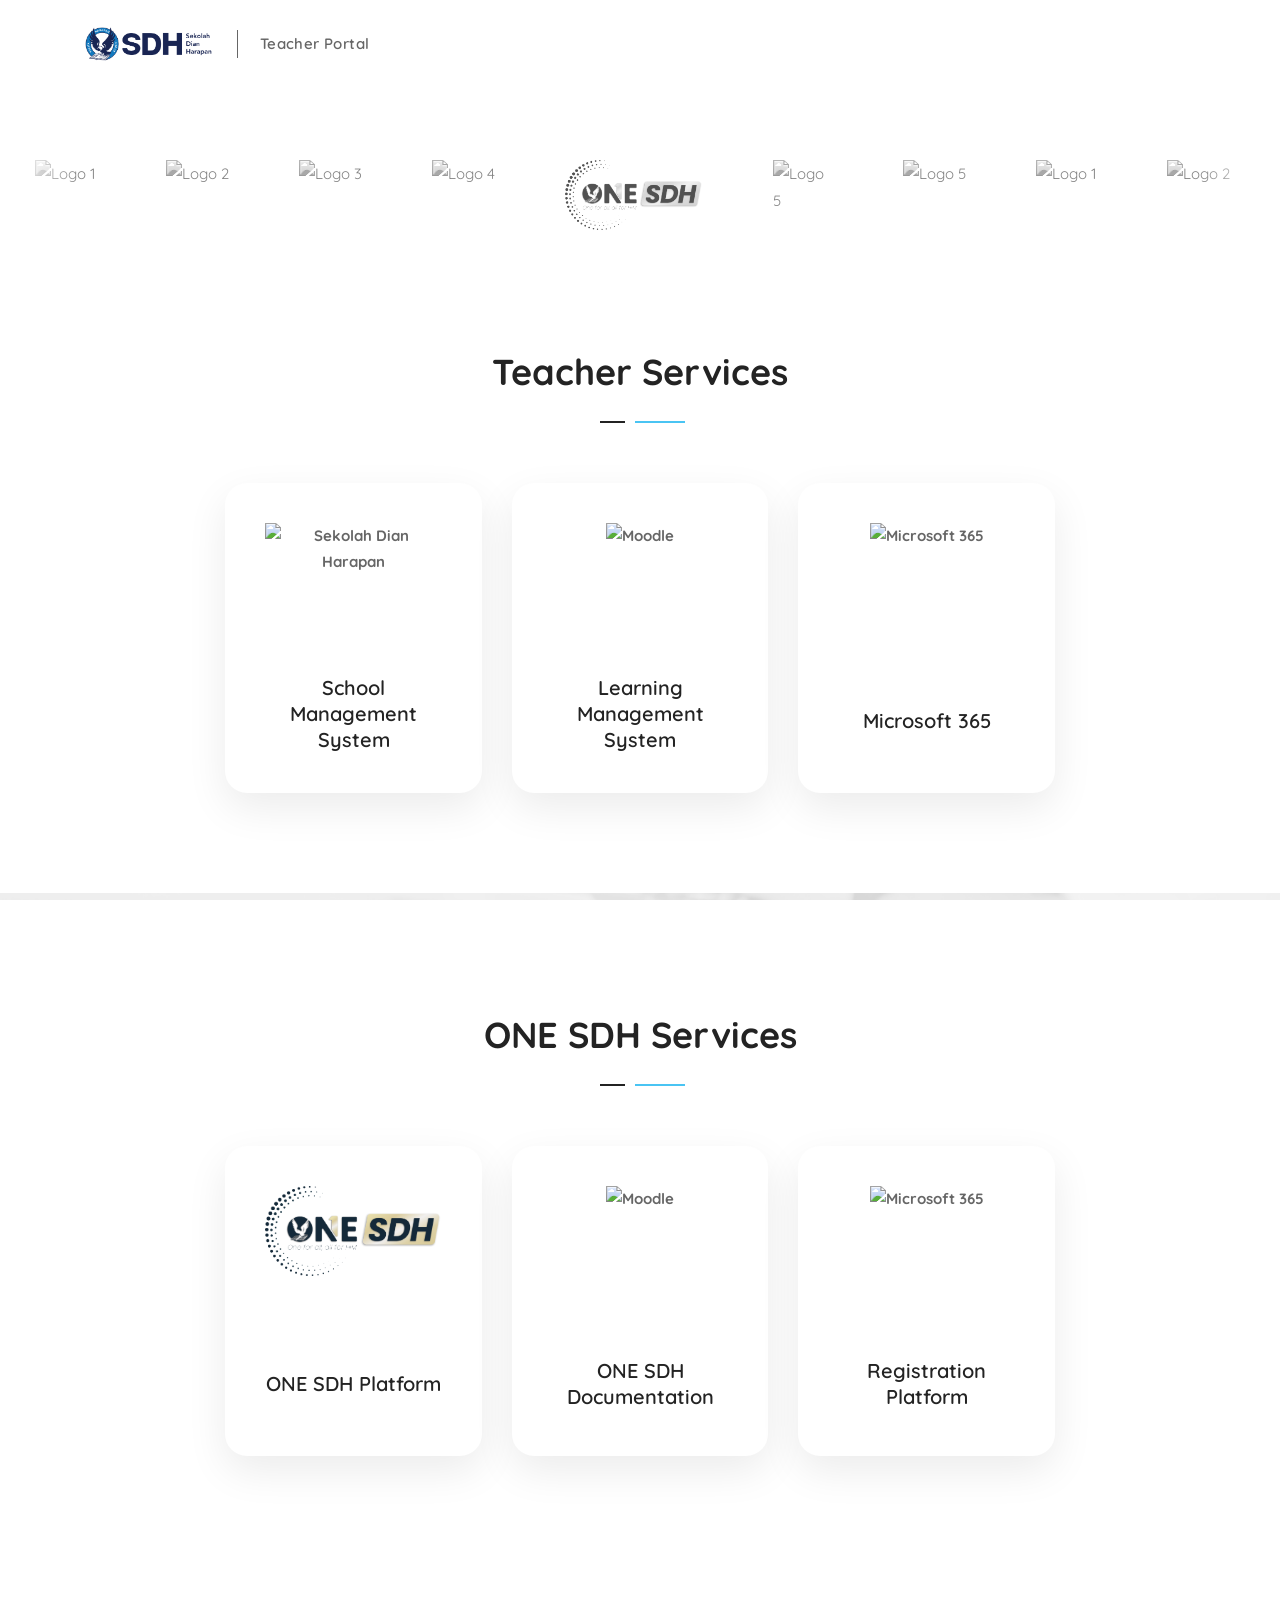
==== index.html @ 49802804 "ass" ====
<!DOCTYPE html>
<html lang="en">

<head>
    <!-- ========== Meta Tags ========== -->
    <meta charset="utf-8">
    <meta http-equiv="X-UA-Compatible" content="IE=edge">
    <meta name="viewport" content="width=device-width, initial-scale=1">
    <meta name="description" content="School Theme and Logo Competition Portal">

    <!-- ========== Page Title ========== -->
    <title>SDH Teacher Portal</title>

    <!-- ========== Favicon Icon ========== -->
    <link rel="shortcut icon" href="https://res.cloudinary.com/dmtqoxsct/image/upload/v1769477807/Desain_tanpa_judul_15_k3yz1j.png" type="image/x-icon">

    <!-- Open Graph -->
    <meta property="og:title" content="School Theme Journey 2026/2027">
    <meta property="og:description" content="School Theme Competition Portal">
    <meta property="og:image" content="assets/SDHAssets/logoSDHcolor.png">
    <meta property="og:url" content="https://edutechheadoffice.github.io/schooltheme_portal/">
    <meta property="og:type" content="website">

    <!-- ========== Start Stylesheet ========== -->
    <link href="assets/css/bootstrap.min.css" rel="stylesheet" />
    <link href="assets/css/font-awesome.min.css" rel="stylesheet" />
    <link href="assets/css/elegant-icons.css" rel="stylesheet" />
    <link href="assets/css/flaticon-set.css" rel="stylesheet" />
    <link href="assets/css/magnific-popup.css" rel="stylesheet" />
    <link href="assets/css/owl.carousel.min.css" rel="stylesheet" />
    <link href="assets/css/owl.theme.default.min.css" rel="stylesheet" />
    <link href="assets/css/animate.css" rel="stylesheet" />
    <link href="assets/css/helper.css" rel="stylesheet" />
    <link href="assets/css/validnavs.css" rel="stylesheet" />
    <link href="style.css" rel="stylesheet">
    <link href="assets/css/responsive.css" rel="stylesheet" />
    <!-- ========== End Stylesheet ========== -->

    <!--[if lte IE 9]>
        <p class="browserupgrade">You are using an <strong>outdated</strong> browser. Please <a href="https://browsehappy.com/">upgrade your browser</a> to improve your experience and security.</p>
    <![endif]-->


</head>

<body>

    <!-- Start Preloader 
    ============================================= -->
    <div id="preloader">
        <div id="softing-preloader" class="softing-preloader">
            <div class="animation-preloader">
                <div class="spinner"></div>
            </div>
            <div class="loader">
                <div class="row">
                    <div class="col-3 loader-section section-left">
                        <div class="bg"></div>
                    </div>
                    <div class="col-3 loader-section section-left">
                        <div class="bg"></div>
                    </div>
                    <div class="col-3 loader-section section-right">
                        <div class="bg"></div>
                    </div>
                    <div class="col-3 loader-section section-right">
                        <div class="bg"></div>
                    </div>
                </div>
            </div>
        </div>
    </div>
    <!-- End Preloader -->
  <!-- Header 
    ============================================= -->
    <header id="home">
        <!-- Start Navigation -->
        <nav class="navbar mobile-sidenav navbar-sticky navbar-default validnavs navbar-fixed dark no-background">

            <div class="container d-flex justify-content-between align-items-center">            
                

                <!-- Start Header Navigation -->
              <div class="navbar-header">
    <button type="button" class="navbar-toggle" data-toggle="collapse" data-target="#navbar-menu">
        <i class="fa fa-bars"></i>
    </button>

    <a class="navbar-brand brand-wrap" href="index.html">
        <img src="assets/SDHAssets/logoSDHcolor.png"
             class="logo brand-logo" alt="Logo">

        <span class="brand-divider"></span>

        <span class="brand-text">Teacher Portal</span>
    </a>
</div>
                <!-- End Header Navigation -->

                <!-- Collect the nav links, forms, and other content for toggling -->
                <div class="collapse navbar-collapse" id="navbar-menu">

    <button type="button" class="navbar-toggle" data-toggle="collapse" data-target="#navbar-menu">
        <i class="fa fa-times"></i>
    </button>

    <ul class="nav navbar-nav navbar-center" data-in="fadeInDown" data-out="fadeOutUp">
        <li><a class="smooth-menu" href="/index.html"></a></li>
    </ul>

</div><!-- /.navbar-collapse -->

       


                </div>
                <!-- Main Nav -->
            </div>  

            <!-- Overlay screen for menu -->
            <div class="overlay-screen"></div>
            <!-- End Overlay screen for menu -->

        </nav>
        <!-- End Navigation -->
    </header>
    <!-- End Header -->

  
 <!--Marquee-->
      <div class="team-area bg-white default-padding">
  <div class="marquee-wrapper overflow-hidden">
    <div class="marquee d-flex align-items-center">
      <!-- logo -->
 <img src="https://encrypted-tbn0.gstatic.com/images?q=tbn:ANd9GcS8n7LiSt0NYtXF1dSCDDMi3FfSXqhQ88G-zA&s" alt="Logo 1">
      <img src="https://content.hostgator.com/img/Microsoft365_logo.png" alt="Logo 2">
      <img src="https://upload.wikimedia.org/wikipedia/commons/thumb/c/c6/Moodle-logo.svg/1280px-Moodle-logo.svg.png" alt="Logo 3">
      <img src="https://www.winspiresolutions.ae/wp-content/uploads/2025/01/PP-logo.png" alt="Logo 4">
    <img src="assets/Logo ONE SDH (1).png" alt="Logo 5">
    <img style="width: 3%;" src="https://trainme.erau.edu/h5p/images/h5porglogo.png" alt="Logo 5">
    <img src="https://logos-world.net/wp-content/uploads/2021/04/Microsoft-Teams-Emblem.png" alt="Logo 5">

    
    

      <!-- looping -->
 <img src="https://encrypted-tbn0.gstatic.com/images?q=tbn:ANd9GcS8n7LiSt0NYtXF1dSCDDMi3FfSXqhQ88G-zA&s" alt="Logo 1">
      <img src="https://content.hostgator.com/img/Microsoft365_logo.png" alt="Logo 2">
      <img src="https://upload.wikimedia.org/wikipedia/commons/thumb/c/c6/Moodle-logo.svg/1280px-Moodle-logo.svg.png" alt="Logo 3">
      <img src="https://www.winspiresolutions.ae/wp-content/uploads/2025/01/PP-logo.png" alt="Logo 4">
    <img src="assets/Logo ONE SDH (1).png" alt="Logo 5">
    <img style="width: 3%;" src="https://trainme.erau.edu/h5p/images/h5porglogo.png" alt="Logo 5">
    <img src="https://logos-world.net/wp-content/uploads/2021/04/Microsoft-Teams-Emblem.png" alt="Logo 5">
</div>
</div>
 
  <!-- Start About 
    ============================================= -->
    <div id="overview" class="overview-area default-padding">
    <div class="container">

        <!-- HEADING -->
        <div class="row">
            <div class="col-lg-8 offset-lg-2">
                <div class="about-content text-center mb-50">
                      <div class="site-heading text-center">
                    <h2>Teacher Services </h2>
                </div>
            </div>
        </div>
</div>

        <!-- SCHOOL OPTIONS -->
         <div id="theme"></div>
     <div class="row justify-content-center text-center school-selector">

    <div class="col-lg-3 col-md-6 col-12">
        <a href="https://ed.sdh.or.id/#/" class="school-card">
            <img src="https://media.licdn.com/dms/image/v2/C4D0BAQEI782CY3bqUQ/company-logo_200_200/company-logo_200_200/0/1644859337162/edconnect_solusi_integrasi_logo?e=2147483647&v=beta&t=a8IwPfK3dgU9S-AyhGebk73yriD2sw9-XB5Sk9v6Ynw"
                 alt="Sekolah Dian Harapan">
            <h4>School Management System</h4>
           
        </a>
    </div>

    <div class="col-lg-3 col-md-6 col-12">
        <a href="https://learn.sdh.or.id/" class="school-card">
            <img src="https://upload.wikimedia.org/wikipedia/commons/thumb/c/c6/Moodle-logo.svg/1920px-Moodle-logo.svg.png"
                 alt="Moodle">
            <h4>Learning Management System</h4>
        </a>
    </div>

  
    <div class="col-lg-3 col-md-6 col-12">
        <a href="https://m365.cloud.microsoft/apps/?fromcode=cmmiadtp424&refOrigin=Google&origindomain=Office&auth=2&client-request-id=d1bad399-7e4b-412d-8708-8d30ff835a35" class="school-card">
            <img src="https://upload.wikimedia.org/wikipedia/commons/thumb/1/17/Microsoft-Office-365-Emblem.png/1920px-Microsoft-Office-365-Emblem.png"
                 alt="Microsoft 365">
            <h4>Microsoft 365</h4>
        </a>
    </div>
</div>
</div>
</div>
  <!-- Start About 
    ============================================= -->
    <div id="overview" class="overview-area bg-gray default-padding bg-fixed default-padding text-center" style="background-image: url(assets/Desain\ tanpa\ judul.png);">
    <div class="container">

        <!-- HEADING -->
        <div class="row">
            <div class="col-lg-8 offset-lg-2">
                <div class="about-content text-center mb-50">
                      <div class="site-heading text-center">
                    <h2>ONE SDH Services</h2>
                </div>
            </div>
        </div>
</div>

        <!-- SCHOOL OPTIONS -->
         <div id="theme"></div>
     <div class="row justify-content-center text-center school-selector">

    <div class="col-lg-3 col-md-6 col-12">
        <a href="https://one.sdh.or.id/en/login" class="school-card">
            <img src="assets/Logo ONE SDH (1).png"
                 alt="Sekolah Dian Harapan">
            <h4>ONE SDH Platform</h4>
        </a>
    </div>

    <div class="col-lg-3 col-md-6 col-12">
        <a href="https://ypph.sharepoint.com/sites/AAs/SitePages/EventPlanHome.aspx" class="school-card">
            <img src="https://upload.wikimedia.org/wikipedia/commons/thumb/2/28/Microsoft_Office_SharePoint_%282025%E2%80%93present%29.svg/330px-Microsoft_Office_SharePoint_%282025%E2%80%93present%29.svg.png"
                 alt="Moodle">
            <h4>ONE SDH Documentation</h4>
        </a>
    </div>

  
    <div class="col-lg-3 col-md-6 col-12">
        <a href="https://apps.powerapps.com/play/e/default-c1ec01f2-3525-4499-b71b-3f746dd99f8d/a/0a6357d0-c0f6-44b9-af23-9936c1e09a2c?source=teamsopenwebsite&screenColor=RGBA(0%2C176%2C240%2C1)&hint=1792f413-645b-4305-8de4-5bde5cb0f977&tenantId=c1ec01f2-3525-4499-b71b-3f746dd99f8d    " class="school-card">
            <img src="https://powerwiki.net/images/f/f7/Powerapps.svg"
                 alt="Microsoft 365">
            <h4>Registration Platform</h4>
        </a>
    </div>
</div>
</div>
</div>



    <!-- jQuery Frameworks
    ============================================= -->
    <script src="assets/js/jquery-3.6.0.min.js"></script>
    <script src="assets/js/bootstrap.bundle.min.js"></script>
    <script src="assets/js/jquery.appear.js"></script>
    <script src="assets/js/jquery.easing.min.js"></script>
    <script src="assets/js/jquery.magnific-popup.min.js"></script>
    <script src="assets/js/owl.carousel.min.js"></script>
    <script src="assets/js/count-to.js"></script>
    <script src="assets/js/wow.min.js"></script>
    <script src="assets/js/validnavs.js"></script>
    <script src="assets/js/main.js"></script>

</body>
</html>
---- assets/css/elegant-icons.css ----
@font-face {
	font-family: 'ElegantIcons';
	src:url('../fonts/ElegantIcons.eot');
	src:url('../fonts/ElegantIcons.eot?#iefix') format('embedded-opentype'),
		url('../fonts/ElegantIcons.woff') format('woff'),
		url('../fonts/ElegantIcons.ttf') format('truetype'),
		url('../fonts/ElegantIcons.svg#ElegantIcons') format('svg');
	font-weight: normal;
	font-style: normal;
}

@media screen and (-webkit-min-device-pixel-ratio:0) {
  @font-face {
    font-family: "ElegantIcons";
    src: url("./ElegantIcons.svg#ElegantIcons") format("svg");
  }
}

/* Use the following CSS code if you want to use data attributes for inserting your icons */
[data-icon]:before {
	font-family: 'ElegantIcons';
	content: attr(data-icon);
	speak: none;
	font-weight: normal;
	font-variant: normal;
	text-transform: none;
	line-height: 1;
	-webkit-font-smoothing: antialiased;
	-moz-osx-font-smoothing: grayscale;
}

/* Use the following CSS code if you want to have a class per icon */
/*
Instead of a list of all class selectors,
you can use the generic selector below, but it's slower:
[class*="your-class-prefix"] {
*/

.arrow_up, .arrow_down, .arrow_left, .arrow_right, .arrow_left-up, .arrow_right-up, .arrow_right-down, .arrow_left-down, .arrow-up-down, .arrow_up-down_alt, .arrow_left-right_alt, .arrow_left-right, .arrow_expand_alt2, .arrow_expand_alt, .arrow_condense, .arrow_expand, .arrow_move, .arrow_carrot-up, .arrow_carrot-down, .arrow_carrot-left, .arrow_carrot-right, .arrow_carrot-2up, .arrow_carrot-2down, .arrow_carrot-2left, .arrow_carrot-2right, .arrow_carrot-up_alt2, .arrow_carrot-down_alt2, .arrow_carrot-left_alt2, .arrow_carrot-right_alt2, .arrow_carrot-2up_alt2, .arrow_carrot-2down_alt2, .arrow_carrot-2left_alt2, .arrow_carrot-2right_alt2, .arrow_triangle-up, .arrow_triangle-down, .arrow_triangle-left, .arrow_triangle-right, .arrow_triangle-up_alt2, .arrow_triangle-down_alt2, .arrow_triangle-left_alt2, .arrow_triangle-right_alt2, .arrow_back, .icon_minus-06, .icon_plus, .icon_close, .icon_check, .icon_minus_alt2, .icon_plus_alt2, .icon_close_alt2, .icon_check_alt2, .icon_zoom-out_alt, .icon_zoom-in_alt, .icon_search, .icon_box-empty, .icon_box-selected, .icon_minus-box, .icon_plus-box, .icon_box-checked, .icon_circle-empty, .icon_circle-slelected, .icon_stop_alt2, .icon_stop, .icon_pause_alt2, .icon_pause, .icon_menu, .icon_menu-square_alt2, .icon_menu-circle_alt2, .icon_ul, .icon_ol, .icon_adjust-horiz, .icon_adjust-vert, .icon_document_alt, .icon_documents_alt, .icon_pencil, .icon_pencil-edit_alt, .icon_pencil-edit, .icon_folder-alt, .icon_folder-open_alt, .icon_folder-add_alt, .icon_info_alt, .icon_error-oct_alt, .icon_error-circle_alt, .icon_error-triangle_alt, .icon_question_alt2, .icon_question, .icon_comment_alt, .icon_chat_alt, .icon_vol-mute_alt, .icon_volume-low_alt, .icon_volume-high_alt, .icon_quotations, .icon_quotations_alt2, .icon_clock_alt, .icon_lock_alt, .icon_lock-open_alt, .icon_key_alt, .icon_cloud_alt, .icon_cloud-upload_alt, .icon_cloud-download_alt, .icon_image, .icon_images, .icon_lightbulb_alt, .icon_gift_alt, .icon_house_alt, .icon_genius, .icon_mobile, .icon_tablet, .icon_laptop, .icon_desktop, .icon_camera_alt, .icon_mail_alt, .icon_cone_alt, .icon_ribbon_alt, .icon_bag_alt, .icon_creditcard, .icon_cart_alt, .icon_paperclip, .icon_tag_alt, .icon_tags_alt, .icon_trash_alt, .icon_cursor_alt, .icon_mic_alt, .icon_compass_alt, .icon_pin_alt, .icon_pushpin_alt, .icon_map_alt, .icon_drawer_alt, .icon_toolbox_alt, .icon_book_alt, .icon_calendar, .icon_film, .icon_table, .icon_contacts_alt, .icon_headphones, .icon_lifesaver, .icon_piechart, .icon_refresh, .icon_link_alt, .icon_link, .icon_loading, .icon_blocked, .icon_archive_alt, .icon_heart_alt, .icon_star_alt, .icon_star-half_alt, .icon_star, .icon_star-half, .icon_tools, .icon_tool, .icon_cog, .icon_cogs, .arrow_up_alt, .arrow_down_alt, .arrow_left_alt, .arrow_right_alt, .arrow_left-up_alt, .arrow_right-up_alt, .arrow_right-down_alt, .arrow_left-down_alt, .arrow_condense_alt, .arrow_expand_alt3, .arrow_carrot_up_alt, .arrow_carrot-down_alt, .arrow_carrot-left_alt, .arrow_carrot-right_alt, .arrow_carrot-2up_alt, .arrow_carrot-2dwnn_alt, .arrow_carrot-2left_alt, .arrow_carrot-2right_alt, .arrow_triangle-up_alt, .arrow_triangle-down_alt, .arrow_triangle-left_alt, .arrow_triangle-right_alt, .icon_minus_alt, .icon_plus_alt, .icon_close_alt, .icon_check_alt, .icon_zoom-out, .icon_zoom-in, .icon_stop_alt, .icon_menu-square_alt, .icon_menu-circle_alt, .icon_document, .icon_documents, .icon_pencil_alt, .icon_folder, .icon_folder-open, .icon_folder-add, .icon_folder_upload, .icon_folder_download, .icon_info, .icon_error-circle, .icon_error-oct, .icon_error-triangle, .icon_question_alt, .icon_comment, .icon_chat, .icon_vol-mute, .icon_volume-low, .icon_volume-high, .icon_quotations_alt, .icon_clock, .icon_lock, .icon_lock-open, .icon_key, .icon_cloud, .icon_cloud-upload, .icon_cloud-download, .icon_lightbulb, .icon_gift, .icon_house, .icon_camera, .icon_mail, .icon_cone, .icon_ribbon, .icon_bag, .icon_cart, .icon_tag, .icon_tags, .icon_trash, .icon_cursor, .icon_mic, .icon_compass, .icon_pin, .icon_pushpin, .icon_map, .icon_drawer, .icon_toolbox, .icon_book, .icon_contacts, .icon_archive, .icon_heart, .icon_profile, .icon_group, .icon_grid-2x2, .icon_grid-3x3, .icon_music, .icon_pause_alt, .icon_phone, .icon_upload, .icon_download, .social_facebook, .social_twitter, .social_pinterest, .social_googleplus, .social_tumblr, .social_tumbleupon, .social_wordpress, .social_instagram, .social_dribbble, .social_vimeo, .social_linkedin, .social_rss, .social_deviantart, .social_share, .social_myspace, .social_skype, .social_youtube, .social_picassa, .social_googledrive, .social_flickr, .social_blogger, .social_spotify, .social_delicious, .social_facebook_circle, .social_twitter_circle, .social_pinterest_circle, .social_googleplus_circle, .social_tumblr_circle, .social_stumbleupon_circle, .social_wordpress_circle, .social_instagram_circle, .social_dribbble_circle, .social_vimeo_circle, .social_linkedin_circle, .social_rss_circle, .social_deviantart_circle, .social_share_circle, .social_myspace_circle, .social_skype_circle, .social_youtube_circle, .social_picassa_circle, .social_googledrive_alt2, .social_flickr_circle, .social_blogger_circle, .social_spotify_circle, .social_delicious_circle, .social_facebook_square, .social_twitter_square, .social_pinterest_square, .social_googleplus_square, .social_tumblr_square, .social_stumbleupon_square, .social_wordpress_square, .social_instagram_square, .social_dribbble_square, .social_vimeo_square, .social_linkedin_square, .social_rss_square, .social_deviantart_square, .social_share_square, .social_myspace_square, .social_skype_square, .social_youtube_square, .social_picassa_square, .social_googledrive_square, .social_flickr_square, .social_blogger_square, .social_spotify_square, .social_delicious_square, .icon_printer, .icon_calulator, .icon_building, .icon_floppy, .icon_drive, .icon_search-2, .icon_id, .icon_id-2, .icon_puzzle, .icon_like, .icon_dislike, .icon_mug, .icon_currency, .icon_wallet, .icon_pens, .icon_easel, .icon_flowchart, .icon_datareport, .icon_briefcase, .icon_shield, .icon_percent, .icon_globe, .icon_globe-2, .icon_target, .icon_hourglass, .icon_balance, .icon_rook, .icon_printer-alt, .icon_calculator_alt, .icon_building_alt, .icon_floppy_alt, .icon_drive_alt, .icon_search_alt, .icon_id_alt, .icon_id-2_alt, .icon_puzzle_alt, .icon_like_alt, .icon_dislike_alt, .icon_mug_alt, .icon_currency_alt, .icon_wallet_alt, .icon_pens_alt, .icon_easel_alt, .icon_flowchart_alt, .icon_datareport_alt, .icon_briefcase_alt, .icon_shield_alt, .icon_percent_alt, .icon_globe_alt, .icon_clipboard {
	font-family: 'ElegantIcons';
	speak: none;
	font-style: normal;
	font-weight: normal;
	font-variant: normal;
	text-transform: none;
	line-height: 1;
	-webkit-font-smoothing: antialiased;
}
.arrow_up:before {
	content: "\21";
}
.arrow_down:before {
	content: "\22";
}
.arrow_left:before {
	content: "\23";
}
.arrow_right:before {
	content: "\24";
}
.arrow_left-up:before {
	content: "\25";
}
.arrow_right-up:before {
	content: "\26";
}
.arrow_right-down:before {
	content: "\27";
}
.arrow_left-down:before {
	content: "\28";
}
.arrow-up-down:before {
	content: "\29";
}
.arrow_up-down_alt:before {
	content: "\2a";
}
.arrow_left-right_alt:before {
	content: "\2b";
}
.arrow_left-right:before {
	content: "\2c";
}
.arrow_expand_alt2:before {
	content: "\2d";
}
.arrow_expand_alt:before {
	content: "\2e";
}
.arrow_condense:before {
	content: "\2f";
}
.arrow_expand:before {
	content: "\30";
}
.arrow_move:before {
	content: "\31";
}
.arrow_carrot-up:before {
	content: "\32";
}
.arrow_carrot-down:before {
	content: "\33";
}
.arrow_carrot-left:before {
	content: "\34";
}
.arrow_carrot-right:before {
	content: "\35";
}
.arrow_carrot-2up:before {
	content: "\36";
}
.arrow_carrot-2down:before {
	content: "\37";
}
.arrow_carrot-2left:before {
	content: "\38";
}
.arrow_carrot-2right:before {
	content: "\39";
}
.arrow_carrot-up_alt2:before {
	content: "\3a";
}
.arrow_carrot-down_alt2:before {
	content: "\3b";
}
.arrow_carrot-left_alt2:before {
	content: "\3c";
}
.arrow_carrot-right_alt2:before {
	content: "\3d";
}
.arrow_carrot-2up_alt2:before {
	content: "\3e";
}
.arrow_carrot-2down_alt2:before {
	content: "\3f";
}
.arrow_carrot-2left_alt2:before {
	content: "\40";
}
.arrow_carrot-2right_alt2:before {
	content: "\41";
}
.arrow_triangle-up:before {
	content: "\42";
}
.arrow_triangle-down:before {
	content: "\43";
}
.arrow_triangle-left:before {
	content: "\44";
}
.arrow_triangle-right:before {
	content: "\45";
}
.arrow_triangle-up_alt2:before {
	content: "\46";
}
.arrow_triangle-down_alt2:before {
	content: "\47";
}
.arrow_triangle-left_alt2:before {
	content: "\48";
}
.arrow_triangle-right_alt2:before {
	content: "\49";
}
.arrow_back:before {
	content: "\4a";
}
.icon_minus-06:before {
	content: "\4b";
}
.icon_plus:before {
	content: "\4c";
}
.icon_close:before {
	content: "\4d";
}
.icon_check:before {
	content: "\4e";
}
.icon_minus_alt2:before {
	content: "\4f";
}
.icon_plus_alt2:before {
	content: "\50";
}
.icon_close_alt2:before {
	content: "\51";
}
.icon_check_alt2:before {
	content: "\52";
}
.icon_zoom-out_alt:before {
	content: "\53";
}
.icon_zoom-in_alt:before {
	content: "\54";
}
.icon_search:before {
	content: "\55";
}
.icon_box-empty:before {
	content: "\56";
}
.icon_box-selected:before {
	content: "\57";
}
.icon_minus-box:before {
	content: "\58";
}
.icon_plus-box:before {
	content: "\59";
}
.icon_box-checked:before {
	content: "\5a";
}
.icon_circle-empty:before {
	content: "\5b";
}
.icon_circle-slelected:before {
	content: "\5c";
}
.icon_stop_alt2:before {
	content: "\5d";
}
.icon_stop:before {
	content: "\5e";
}
.icon_pause_alt2:before {
	content: "\5f";
}
.icon_pause:before {
	content: "\60";
}
.icon_menu:before {
	content: "\61";
}
.icon_menu-square_alt2:before {
	content: "\62";
}
.icon_menu-circle_alt2:before {
	content: "\63";
}
.icon_ul:before {
	content: "\64";
}
.icon_ol:before {
	content: "\65";
}
.icon_adjust-horiz:before {
	content: "\66";
}
.icon_adjust-vert:before {
	content: "\67";
}
.icon_document_alt:before {
	content: "\68";
}
.icon_documents_alt:before {
	content: "\69";
}
.icon_pencil:before {
	content: "\6a";
}
.icon_pencil-edit_alt:before {
	content: "\6b";
}
.icon_pencil-edit:before {
	content: "\6c";
}
.icon_folder-alt:before {
	content: "\6d";
}
.icon_folder-open_alt:before {
	content: "\6e";
}
.icon_folder-add_alt:before {
	content: "\6f";
}
.icon_info_alt:before {
	content: "\70";
}
.icon_error-oct_alt:before {
	content: "\71";
}
.icon_error-circle_alt:before {
	content: "\72";
}
.icon_error-triangle_alt:before {
	content: "\73";
}
.icon_question_alt2:before {
	content: "\74";
}
.icon_question:before {
	content: "\75";
}
.icon_comment_alt:before {
	content: "\76";
}
.icon_chat_alt:before {
	content: "\77";
}
.icon_vol-mute_alt:before {
	content: "\78";
}
.icon_volume-low_alt:before {
	content: "\79";
}
.icon_volume-high_alt:before {
	content: "\7a";
}
.icon_quotations:before {
	content: "\7b";
}
.icon_quotations_alt2:before {
	content: "\7c";
}
.icon_clock_alt:before {
	content: "\7d";
}
.icon_lock_alt:before {
	content: "\7e";
}
.icon_lock-open_alt:before {
	content: "\e000";
}
.icon_key_alt:before {
	content: "\e001";
}
.icon_cloud_alt:before {
	content: "\e002";
}
.icon_cloud-upload_alt:before {
	content: "\e003";
}
.icon_cloud-download_alt:before {
	content: "\e004";
}
.icon_image:before {
	content: "\e005";
}
.icon_images:before {
	content: "\e006";
}
.icon_lightbulb_alt:before {
	content: "\e007";
}
.icon_gift_alt:before {
	content: "\e008";
}
.icon_house_alt:before {
	content: "\e009";
}
.icon_genius:before {
	content: "\e00a";
}
.icon_mobile:before {
	content: "\e00b";
}
.icon_tablet:before {
	content: "\e00c";
}
.icon_laptop:before {
	content: "\e00d";
}
.icon_desktop:before {
	content: "\e00e";
}
.icon_camera_alt:before {
	content: "\e00f";
}
.icon_mail_alt:before {
	content: "\e010";
}
.icon_cone_alt:before {
	content: "\e011";
}
.icon_ribbon_alt:before {
	content: "\e012";
}
.icon_bag_alt:before {
	content: "\e013";
}
.icon_creditcard:before {
	content: "\e014";
}
.icon_cart_alt:before {
	content: "\e015";
}
.icon_paperclip:before {
	content: "\e016";
}
.icon_tag_alt:before {
	content: "\e017";
}
.icon_tags_alt:before {
	content: "\e018";
}
.icon_trash_alt:before {
	content: "\e019";
}
.icon_cursor_alt:before {
	content: "\e01a";
}
.icon_mic_alt:before {
	content: "\e01b";
}
.icon_compass_alt:before {
	content: "\e01c";
}
.icon_pin_alt:before {
	content: "\e01d";
}
.icon_pushpin_alt:before {
	content: "\e01e";
}
.icon_map_alt:before {
	content: "\e01f";
}
.icon_drawer_alt:before {
	content: "\e020";
}
.icon_toolbox_alt:before {
	content: "\e021";
}
.icon_book_alt:before {
	content: "\e022";
}
.icon_calendar:before {
	content: "\e023";
}
.icon_film:before {
	content: "\e024";
}
.icon_table:before {
	content: "\e025";
}
.icon_contacts_alt:before {
	content: "\e026";
}
.icon_headphones:before {
	content: "\e027";
}
.icon_lifesaver:before {
	content: "\e028";
}
.icon_piechart:before {
	content: "\e029";
}
.icon_refresh:before {
	content: "\e02a";
}
.icon_link_alt:before {
	content: "\e02b";
}
.icon_link:before {
	content: "\e02c";
}
.icon_loading:before {
	content: "\e02d";
}
.icon_blocked:before {
	content: "\e02e";
}
.icon_archive_alt:before {
	content: "\e02f";
}
.icon_heart_alt:before {
	content: "\e030";
}
.icon_star_alt:before {
	content: "\e031";
}
.icon_star-half_alt:before {
	content: "\e032";
}
.icon_star:before {
	content: "\e033";
}
.icon_star-half:before {
	content: "\e034";
}
.icon_tools:before {
	content: "\e035";
}
.icon_tool:before {
	content: "\e036";
}
.icon_cog:before {
	content: "\e037";
}
.icon_cogs:before {
	content: "\e038";
}
.arrow_up_alt:before {
	content: "\e039";
}
.arrow_down_alt:before {
	content: "\e03a";
}
.arrow_left_alt:before {
	content: "\e03b";
}
.arrow_right_alt:before {
	content: "\e03c";
}
.arrow_left-up_alt:before {
	content: "\e03d";
}
.arrow_right-up_alt:before {
	content: "\e03e";
}
.arrow_right-down_alt:before {
	content: "\e03f";
}
.arrow_left-down_alt:before {
	content: "\e040";
}
.arrow_condense_alt:before {
	content: "\e041";
}
.arrow_expand_alt3:before {
	content: "\e042";
}
.arrow_carrot_up_alt:before {
	content: "\e043";
}
.arrow_carrot-down_alt:before {
	content: "\e044";
}
.arrow_carrot-left_alt:before {
	content: "\e045";
}
.arrow_carrot-right_alt:before {
	content: "\e046";
}
.arrow_carrot-2up_alt:before {
	content: "\e047";
}
.arrow_carrot-2dwnn_alt:before {
	content: "\e048";
}
.arrow_carrot-2left_alt:before {
	content: "\e049";
}
.arrow_carrot-2right_alt:before {
	content: "\e04a";
}
.arrow_triangle-up_alt:before {
	content: "\e04b";
}
.arrow_triangle-down_alt:before {
	content: "\e04c";
}
.arrow_triangle-left_alt:before {
	content: "\e04d";
}
.arrow_triangle-right_alt:before {
	content: "\e04e";
}
.icon_minus_alt:before {
	content: "\e04f";
}
.icon_plus_alt:before {
	content: "\e050";
}
.icon_close_alt:before {
	content: "\e051";
}
.icon_check_alt:before {
	content: "\e052";
}
.icon_zoom-out:before {
	content: "\e053";
}
.icon_zoom-in:before {
	content: "\e054";
}
.icon_stop_alt:before {
	content: "\e055";
}
.icon_menu-square_alt:before {
	content: "\e056";
}
.icon_menu-circle_alt:before {
	content: "\e057";
}
.icon_document:before {
	content: "\e058";
}
.icon_documents:before {
	content: "\e059";
}
.icon_pencil_alt:before {
	content: "\e05a";
}
.icon_folder:before {
	content: "\e05b";
}
.icon_folder-open:before {
	content: "\e05c";
}
.icon_folder-add:before {
	content: "\e05d";
}
.icon_folder_upload:before {
	content: "\e05e";
}
.icon_folder_download:before {
	content: "\e05f";
}
.icon_info:before {
	content: "\e060";
}
.icon_error-circle:before {
	content: "\e061";
}
.icon_error-oct:before {
	content: "\e062";
}
.icon_error-triangle:before {
	content: "\e063";
}
.icon_question_alt:before {
	content: "\e064";
}
.icon_comment:before {
	content: "\e065";
}
.icon_chat:before {
	content: "\e066";
}
.icon_vol-mute:before {
	content: "\e067";
}
.icon_volume-low:before {
	content: "\e068";
}
.icon_volume-high:before {
	content: "\e069";
}
.icon_quotations_alt:before {
	content: "\e06a";
}
.icon_clock:before {
	content: "\e06b";
}
.icon_lock:before {
	content: "\e06c";
}
.icon_lock-open:before {
	content: "\e06d";
}
.icon_key:before {
	content: "\e06e";
}
.icon_cloud:before {
	content: "\e06f";
}
.icon_cloud-upload:before {
	content: "\e070";
}
.icon_cloud-download:before {
	content: "\e071";
}
.icon_lightbulb:before {
	content: "\e072";
}
.icon_gift:before {
	content: "\e073";
}
.icon_house:before {
	content: "\e074";
}
.icon_camera:before {
	content: "\e075";
}
.icon_mail:before {
	content: "\e076";
}
.icon_cone:before {
	content: "\e077";
}
.icon_ribbon:before {
	content: "\e078";
}
.icon_bag:before {
	content: "\e079";
}
.icon_cart:before {
	content: "\e07a";
}
.icon_tag:before {
	content: "\e07b";
}
.icon_tags:before {
	content: "\e07c";
}
.icon_trash:before {
	content: "\e07d";
}
.icon_cursor:before {
	content: "\e07e";
}
.icon_mic:before {
	content: "\e07f";
}
.icon_compass:before {
	content: "\e080";
}
.icon_pin:before {
	content: "\e081";
}
.icon_pushpin:before {
	content: "\e082";
}
.icon_map:before {
	content: "\e083";
}
.icon_drawer:before {
	content: "\e084";
}
.icon_toolbox:before {
	content: "\e085";
}
.icon_book:before {
	content: "\e086";
}
.icon_contacts:before {
	content: "\e087";
}
.icon_archive:before {
	content: "\e088";
}
.icon_heart:before {
	content: "\e089";
}
.icon_profile:before {
	content: "\e08a";
}
.icon_group:before {
	content: "\e08b";
}
.icon_grid-2x2:before {
	content: "\e08c";
}
.icon_grid-3x3:before {
	content: "\e08d";
}
.icon_music:before {
	content: "\e08e";
}
.icon_pause_alt:before {
	content: "\e08f";
}
.icon_phone:before {
	content: "\e090";
}
.icon_upload:before {
	content: "\e091";
}
.icon_download:before {
	content: "\e092";
}
.social_facebook:before {
	content: "\e093";
}
.social_twitter:before {
	content: "\e094";
}
.social_pinterest:before {
	content: "\e095";
}
.social_googleplus:before {
	content: "\e096";
}
.social_tumblr:before {
	content: "\e097";
}
.social_tumbleupon:before {
	content: "\e098";
}
.social_wordpress:before {
	content: "\e099";
}
.social_instagram:before {
	content: "\e09a";
}
.social_dribbble:before {
	content: "\e09b";
}
.social_vimeo:before {
	content: "\e09c";
}
.social_linkedin:before {
	content: "\e09d";
}
.social_rss:before {
	content: "\e09e";
}
.social_deviantart:before {
	content: "\e09f";
}
.social_share:before {
	content: "\e0a0";
}
.social_myspace:before {
	content: "\e0a1";
}
.social_skype:before {
	content: "\e0a2";
}
.social_youtube:before {
	content: "\e0a3";
}
.social_picassa:before {
	content: "\e0a4";
}
.social_googledrive:before {
	content: "\e0a5";
}
.social_flickr:before {
	content: "\e0a6";
}
.social_blogger:before {
	content: "\e0a7";
}
.social_spotify:before {
	content: "\e0a8";
}
.social_delicious:before {
	content: "\e0a9";
}
.social_facebook_circle:before {
	content: "\e0aa";
}
.social_twitter_circle:before {
	content: "\e0ab";
}
.social_pinterest_circle:before {
	content: "\e0ac";
}
.social_googleplus_circle:before {
	content: "\e0ad";
}
.social_tumblr_circle:before {
	content: "\e0ae";
}
.social_stumbleupon_circle:before {
	content: "\e0af";
}
.social_wordpress_circle:before {
	content: "\e0b0";
}
.social_instagram_circle:before {
	content: "\e0b1";
}
.social_dribbble_circle:before {
	content: "\e0b2";
}
.social_vimeo_circle:before {
	content: "\e0b3";
}
.social_linkedin_circle:before {
	content: "\e0b4";
}
.social_rss_circle:before {
	content: "\e0b5";
}
.social_deviantart_circle:before {
	content: "\e0b6";
}
.social_share_circle:before {
	content: "\e0b7";
}
.social_myspace_circle:before {
	content: "\e0b8";
}
.social_skype_circle:before {
	content: "\e0b9";
}
.social_youtube_circle:before {
	content: "\e0ba";
}
.social_picassa_circle:before {
	content: "\e0bb";
}
.social_googledrive_alt2:before {
	content: "\e0bc";
}
.social_flickr_circle:before {
	content: "\e0bd";
}
.social_blogger_circle:before {
	content: "\e0be";
}
.social_spotify_circle:before {
	content: "\e0bf";
}
.social_delicious_circle:before {
	content: "\e0c0";
}
.social_facebook_square:before {
	content: "\e0c1";
}
.social_twitter_square:before {
	content: "\e0c2";
}
.social_pinterest_square:before {
	content: "\e0c3";
}
.social_googleplus_square:before {
	content: "\e0c4";
}
.social_tumblr_square:before {
	content: "\e0c5";
}
.social_stumbleupon_square:before {
	content: "\e0c6";
}
.social_wordpress_square:before {
	content: "\e0c7";
}
.social_instagram_square:before {
	content: "\e0c8";
}
.social_dribbble_square:before {
	content: "\e0c9";
}
.social_vimeo_square:before {
	content: "\e0ca";
}
.social_linkedin_square:before {
	content: "\e0cb";
}
.social_rss_square:before {
	content: "\e0cc";
}
.social_deviantart_square:before {
	content: "\e0cd";
}
.social_share_square:before {
	content: "\e0ce";
}
.social_myspace_square:before {
	content: "\e0cf";
}
.social_skype_square:before {
	content: "\e0d0";
}
.social_youtube_square:before {
	content: "\e0d1";
}
.social_picassa_square:before {
	content: "\e0d2";
}
.social_googledrive_square:before {
	content: "\e0d3";
}
.social_flickr_square:before {
	content: "\e0d4";
}
.social_blogger_square:before {
	content: "\e0d5";
}
.social_spotify_square:before {
	content: "\e0d6";
}
.social_delicious_square:before {
	content: "\e0d7";
}
.icon_printer:before {
	content: "\e103";
}
.icon_calulator:before {
	content: "\e0ee";
}
.icon_building:before {
	content: "\e0ef";
}
.icon_floppy:before {
	content: "\e0e8";
}
.icon_drive:before {
	content: "\e0ea";
}
.icon_search-2:before {
	content: "\e101";
}
.icon_id:before {
	content: "\e107";
}
.icon_id-2:before {
	content: "\e108";
}
.icon_puzzle:before {
	content: "\e102";
}
.icon_like:before {
	content: "\e106";
}
.icon_dislike:before {
	content: "\e0eb";
}
.icon_mug:before {
	content: "\e105";
}
.icon_currency:before {
	content: "\e0ed";
}
.icon_wallet:before {
	content: "\e100";
}
.icon_pens:before {
	content: "\e104";
}
.icon_easel:before {
	content: "\e0e9";
}
.icon_flowchart:before {
	content: "\e109";
}
.icon_datareport:before {
	content: "\e0ec";
}
.icon_briefcase:before {
	content: "\e0fe";
}
.icon_shield:before {
	content: "\e0f6";
}
.icon_percent:before {
	content: "\e0fb";
}
.icon_globe:before {
	content: "\e0e2";
}
.icon_globe-2:before {
	content: "\e0e3";
}
.icon_target:before {
	content: "\e0f5";
}
.icon_hourglass:before {
	content: "\e0e1";
}
.icon_balance:before {
	content: "\e0ff";
}
.icon_rook:before {
	content: "\e0f8";
}
.icon_printer-alt:before {
	content: "\e0fa";
}
.icon_calculator_alt:before {
	content: "\e0e7";
}
.icon_building_alt:before {
	content: "\e0fd";
}
.icon_floppy_alt:before {
	content: "\e0e4";
}
.icon_drive_alt:before {
	content: "\e0e5";
}
.icon_search_alt:before {
	content: "\e0f7";
}
.icon_id_alt:before {
	content: "\e0e0";
}
.icon_id-2_alt:before {
	content: "\e0fc";
}
.icon_puzzle_alt:before {
	content: "\e0f9";
}
.icon_like_alt:before {
	content: "\e0dd";
}
.icon_dislike_alt:before {
	content: "\e0f1";
}
.icon_mug_alt:before {
	content: "\e0dc";
}
.icon_currency_alt:before {
	content: "\e0f3";
}
.icon_wallet_alt:before {
	content: "\e0d8";
}
.icon_pens_alt:before {
	content: "\e0db";
}
.icon_easel_alt:before {
	content: "\e0f0";
}
.icon_flowchart_alt:before {
	content: "\e0df";
}
.icon_datareport_alt:before {
	content: "\e0f2";
}
.icon_briefcase_alt:before {
	content: "\e0f4";
}
.icon_shield_alt:before {
	content: "\e0d9";
}
.icon_percent_alt:before {
	content: "\e0da";
}
.icon_globe_alt:before {
	content: "\e0de";
}
.icon_clipboard:before {
	content: "\e0e6";
}


	.glyph {
		float: left;
		text-align: center;
		padding: .75em;
		margin: .4em 1.5em .75em 0;
		width: 6em;
text-shadow: none;
	}
        .glyph_big {
        font-size: 128px;
        color: #59c5dc;
        float: left;
        margin-right: 20px;
        }

        .glyph div { padding-bottom: 10px;}

	.glyph input {
		font-family: consolas, monospace;
		font-size: 12px;
		width: 100%;
		text-align: center;
		border: 0;
		box-shadow: 0 0 0 1px #ccc;
		padding: .2em;
                -moz-border-radius: 5px;
                -webkit-border-radius: 5px;
	}
	.centered {
		margin-left: auto;
		margin-right: auto;
	}
	.glyph .fs1 {
		font-size: 2em;
	}
---- assets/css/flaticon-set.css ----
/*
    Flaticon icon font: Flaticon
    Creation date: 08/09/2018 00:19
    */

@font-face {
  font-family: "Flaticon";
  src: url("../fonts/Flaticon.eot");
  src: url("../fonts/Flaticon.eot?#iefix") format("embedded-opentype"),
       url("../fonts/Flaticon.woff") format("woff"),
       url("../fonts/Flaticon.ttf") format("truetype"),
       url("../fonts/Flaticon.svg#Flaticon") format("svg");
  font-weight: normal;
  font-style: normal;
}

@media screen and (-webkit-min-device-pixel-ratio:0) {
  @font-face {
    font-family: "Flaticon";
    src: url("./Flaticon.svg#Flaticon") format("svg");
  }
}

[class^="flaticon-"]:before, [class*=" flaticon-"]:before,
[class^="flaticon-"]:after, [class*=" flaticon-"]:after {   
  font-family: Flaticon;
  speak: none;
  font-style: normal;
  font-weight: normal;
  font-variant: normal;
  text-transform: none;
  line-height: 1;

  /* Better Font Rendering =========== */
  -webkit-font-smoothing: antialiased;
  -moz-osx-font-smoothing: grayscale;
}

.flaticon-move:before { content: "\f100"; }
.flaticon-scroll:before { content: "\f101"; }
.flaticon-customer-support:before { content: "\f102"; }
.flaticon-feature:before { content: "\f103"; }
.flaticon-intersect:before { content: "\f104"; }
.flaticon-union:before { content: "\f105"; }
.flaticon-intersection:before { content: "\f106"; }
.flaticon-rgb:before { content: "\f107"; }
.flaticon-rgb-1:before { content: "\f108"; }
.flaticon-resolution:before { content: "\f109"; }
.flaticon-showcase:before { content: "\f10a"; }
.flaticon-tickets:before { content: "\f10b"; }
.flaticon-ticket:before { content: "\f10c"; }
.flaticon-conversation:before { content: "\f10d"; }
.flaticon-speech-bubble:before { content: "\f10e"; }
.flaticon-email:before { content: "\f10f"; }
.flaticon-contact:before { content: "\f110"; }
.flaticon-file:before { content: "\f111"; }
.flaticon-upload-information:before { content: "\f112"; }
---- assets/css/helper.css ----
.fw-100 {font-weight: 100;}.fw-200 {font-weight: 200;}.fw-300 {font-weight: 300;}.fw-400 {font-weight: 400;}.fw-500 {font-weight: 500;}.fw-600 {font-weight: 600;}.fw-700 {font-weight: 700;}.fw-800 {font-weight: 800;}.fw-900 {font-weight: 900;}.pos-relative {position: relative;}.pos-absolute {position: absolute;}.pos-initial {position: initial;}.pos-inherit {position: inherit;}.mt-5 {margin-top: 5px;}.mt-10 {margin-top: 10px;}.mt-15 {margin-top: 15px;}.mt-20 {margin-top: 20px;}.mt-25 {margin-top: 25px;}.mt-30 {margin-top: 30px;}.mt-35 {margin-top: 35px;}.mt-40 {margin-top: 40px;}.mt-45 {margin-top: 45px;}.mt-50 {margin-top: 50px;}.mt-55 {margin-top: 55px;}.mt-60 {margin-top: 60px;}.mt-65 {margin-top: 65px;}.mt-70 {margin-top: 70px;}.mt-75 {margin-top: 75px;}.mt-80 {margin-top: 80px;}.mt-85 {margin-top: 85px;}.mt-90 {margin-top: 90px;}.mt-95 {margin-top: 95px;}.mt-100 {margin-top: 100px;}.mt-105 {margin-top: 105px;}.mt-110 {margin-top: 110px;}.mt-115 {margin-top: 115px;}.mt-120 {margin-top: 120px;}.mt-125 {margin-top: 125px;}.mt-130 {margin-top: 130px;}.mt-135 {margin-top: 135px;}.mt-140 {margin-top: 140px;}.mt-145 {margin-top: 145px;}.mt-150 {margin-top: 150px;}.mt-155 {margin-top: 155px;}.mt-160 {margin-top: 160px;}.mt-165 {margin-top: 165px;}.mt-170 {margin-top: 170px;}.mt-175 {margin-top: 175px;}.mt-180 {margin-top: 180px;}.mt-185 {margin-top: 185px;}.mt-190 {margin-top: 190px;}.mt-195 {margin-top: 195px;}.mt-200 {margin-top: 200px;}.mt-205 {margin-top: 205px;}.mt-210 {margin-top: 210px;}.mt-215 {margin-top: 215px;}.mt-220 {margin-top: 220px;}.mt-225 {margin-top: 225px;}.mt-230 {margin-top: 230px;}.mt-235 {margin-top: 235px;}.mt-240 {margin-top: 240px;}.mt-245 {margin-top: 245px;}.mt-250 {margin-top: 250px;}.mt-255 {margin-top: 255px;}.mt-260 {margin-top: 260px;}.mt-265 {margin-top: 265px;}.mt-270 {margin-top: 270px;}.mt-275 {margin-top: 275px;}.mt-280 {margin-top: 280px;}.mt-285 {margin-top: 285px;}.mt-290 {margin-top: 290px;}.mt-295 {margin-top: 295px;}.mt-300 {margin-top: 300px;}.mt-305 {margin-top: 305px;}.mt-310 {margin-top: 310px;}.mt-315 {margin-top: 315px;}.mt-320 {margin-top: 320px;}.mt-325 {margin-top: 325px;}.mt--5 {margin-top: -5px;}.mt--10 {margin-top: -10px;}.mt--15 {margin-top: -15px;}.mt--20 {margin-top: -20px;}.mt--25 {margin-top: -25px;}.mt--30 {margin-top: -30px;}.mt--35 {margin-top: -35px;}.mt--40 {margin-top: -40px;}.mt--45 {margin-top: -45px;}.mt--50 {margin-top: -50px;}.mt--55 {margin-top: -55px;}.mt--60 {margin-top: -60px;}.mt--65 {margin-top: -65px;}.mt--70 {margin-top: -70px;}.mt--75 {margin-top: -75px;}.mt--80 {margin-top: -80px;}.mt--85 {margin-top: -85px;}.mt--90 {margin-top: -90px;}.mt--95 {margin-top: -95px;}.mt--100 {margin-top: -100px;}.mt--105 {margin-top: -105px;}.mt--110 {margin-top: -110px;}.mt--115 {margin-top: -115px;}.mt--120 {margin-top: -120px;}.mt--125 {margin-top: -125px;}.mt--130 {margin-top: -130px;}.mt--135 {margin-top: -135px;}.mt--140 {margin-top: -140px;}.mt--145 {margin-top: -145px;}.mt--150 {margin-top: -150px;}.mt--155 {margin-top: -155px;}.mt--160 {margin-top: -160px;}.mt--165 {margin-top: -165px;}.mt--170 {margin-top: -170px;}.mt--175 {margin-top: -175px;}.mt--180 {margin-top: -180px;}.mt--185 {margin-top: -185px;}.mt--190 {margin-top: -190px;}.mt--195 {margin-top: -195px;}.mt--200 {margin-top: -200px;}.mt--205 {margin-top: -205px;}.mt--210 {margin-top: -210px;}.mt--215 {margin-top: -215px;}.mt--220 {margin-top: -220px;}.mt--225 {margin-top: -225px;}.mt--230 {margin-top: -230px;}.mt--235 {margin-top: -235px;}.mt--240 {margin-top: -240px;}.mt--245 {margin-top: -245px;}.mt--250 {margin-top: -250px;}.mt--255 {margin-top: -255px;}.mt--260 {margin-top: -260px;}.mt--265 {margin-top: -265px;}.mt--270 {margin-top: -270px;}.mt--275 {margin-top: -275px;}.mt--280 {margin-top: -280px;}.mt--285 {margin-top: -285px;}.mt--290 {margin-top: -290px;}.mt--295 {margin-top: -295px;}.mt--300 {margin-top: -300px;}.mt--305 {margin-top: -305px;}.mt--310 {margin-top: -310px;}.mt--315 {margin-top: -315px;}.mt--320 {margin-top: -320px;}.mt--325 {margin-top: -325px;}.mb-5 {margin-bottom: 5px;}.mb-10 {margin-bottom: 10px;}.mb-15 {margin-bottom: 15px;}.mb-20 {margin-bottom: 20px;}.mb-25 {margin-bottom: 25px;}.mb-30 {margin-bottom: 30px;}.mb-35 {margin-bottom: 35px;}.mb-40 {margin-bottom: 40px;}.mb-45 {margin-bottom: 45px;}.mb-50 {margin-bottom: 50px;}.mb-55 {margin-bottom: 55px;}.mb-60 {margin-bottom: 60px;}.mb-65 {margin-bottom: 65px;}.mb-70 {margin-bottom: 70px;}.mb-75 {margin-bottom: 75px;}.mb-80 {margin-bottom: 80px;}.mb-85 {margin-bottom: 85px;}.mb-90 {margin-bottom: 90px;}.mb-95 {margin-bottom: 95px;}.mb-100 {margin-bottom: 100px;}.mb-105 {margin-bottom: 105px;}.mb-110 {margin-bottom: 110px;}.mb-115 {margin-bottom: 115px;}.mb-120 {margin-bottom: 120px;}.mb-125 {margin-bottom: 125px;}.mb-130 {margin-bottom: 130px;}.mb-135 {margin-bottom: 135px;}.mb-140 {margin-bottom: 140px;}.mb-145 {margin-bottom: 145px;}.mb-150 {margin-bottom: 150px;}.mb-155 {margin-bottom: 155px;}.mb-160 {margin-bottom: 160px;}.mb-165 {margin-bottom: 165px;}.mb-170 {margin-bottom: 170px;}.mb-175 {margin-bottom: 175px;}.mb-180 {margin-bottom: 180px;}.mb-185 {margin-bottom: 185px;}.mb-190 {margin-bottom: 190px;}.mb-195 {margin-bottom: 195px;}.mb-200 {margin-bottom: 200px;}.mb-205 {margin-bottom: 205px;}.mb-210 {margin-bottom: 210px;}.mb-215 {margin-bottom: 215px;}.mb-220 {margin-bottom: 220px;}.mb-225 {margin-bottom: 225px;}.mb-230 {margin-bottom: 230px;}.mb-235 {margin-bottom: 235px;}.mb-240 {margin-bottom: 240px;}.mb-245 {margin-bottom: 245px;}.mb-250 {margin-bottom: 250px;}.mb-255 {margin-bottom: 255px;}.mb-260 {margin-bottom: 260px;}.mb-265 {margin-bottom: 265px;}.mb-270 {margin-bottom: 270px;}.mb-275 {margin-bottom: 275px;}.mb-280 {margin-bottom: 280px;}.mb-285 {margin-bottom: 285px;}.mb-290 {margin-bottom: 290px;}.mb-295 {margin-bottom: 295px;}.mb-300 {margin-bottom: 300px;}.mb-305 {margin-bottom: 305px;}.mb-310 {margin-bottom: 310px;}.mb-315 {margin-bottom: 315px;}.mb-320 {margin-bottom: 320px;}.mb-325 {margin-bottom: 325px;}.mb--5 {margin-bottom: -5px;}.mb--10 {margin-bottom: -10px;}.mb--15 {margin-bottom: -15px;}.mb--20 {margin-bottom: -20px;}.mb--25 {margin-bottom: -25px;}.mb--30 {margin-bottom: -30px;}.mb--35 {margin-bottom: -35px;}.mb--40 {margin-bottom: -40px;}.mb--45 {margin-bottom: -45px;}.mb--50 {margin-bottom: -50px;}.mb--55 {margin-bottom: -55px;}.mb--60 {margin-bottom: -60px;}.mb--65 {margin-bottom: -65px;}.mb--70 {margin-bottom: -70px;}.mb--75 {margin-bottom: -75px;}.mb--80 {margin-bottom: -80px;}.mb--85 {margin-bottom: -85px;}.mb--90 {margin-bottom: -90px;}.mb--95 {margin-bottom: -95px;}.mb--100 {margin-bottom: -100px;}.mb--105 {margin-bottom: -105px;}.mb--110 {margin-bottom: -110px;}.mb--115 {margin-bottom: -115px;}.mb--120 {margin-bottom: -120px;}.mb--125 {margin-bottom: -125px;}.mb--130 {margin-bottom: -130px;}.mb--135 {margin-bottom: -135px;}.mb--140 {margin-bottom: -140px;}.mb--145 {margin-bottom: -145px;}.mb--150 {margin-bottom: -150px;}.mb--155 {margin-bottom: -155px;}.mb--160 {margin-bottom: -160px;}.mb--165 {margin-bottom: -165px;}.mb--170 {margin-bottom: -170px;}.mb--175 {margin-bottom: -175px;}.mb--180 {margin-bottom: -180px;}.mb--185 {margin-bottom: -185px;}.mb--190 {margin-bottom: -190px;}.mb--195 {margin-bottom: -195px;}.mb--200 {margin-bottom: -200px;}.mb--205 {margin-bottom: -205px;}.mb--210 {margin-bottom: -210px;}.mb--215 {margin-bottom: -215px;}.mb--220 {margin-bottom: -220px;}.mb--225 {margin-bottom: -225px;}.mb--230 {margin-bottom: -230px;}.mb--235 {margin-bottom: -235px;}.mb--240 {margin-bottom: -240px;}.mb--245 {margin-bottom: -245px;}.mb--250 {margin-bottom: -250px;}.mb--255 {margin-bottom: -255px;}.mb--260 {margin-bottom: -260px;}.mb--265 {margin-bottom: -265px;}.mb--270 {margin-bottom: -270px;}.mb--275 {margin-bottom: -275px;}.mb--280 {margin-bottom: -280px;}.mb--285 {margin-bottom: -285px;}.mb--290 {margin-bottom: -290px;}.mb--295 {margin-bottom: -295px;}.mb--300 {margin-bottom: -300px;}.mb--305 {margin-bottom: -305px;}.mb--310 {margin-bottom: -310px;}.mb--315 {margin-bottom: -315px;}.mb--320 {margin-bottom: -320px;}.mb--325 {margin-bottom: -325px;}.ml-5 {margin-left: 5px;}.ml-10 {margin-left: 10px;}.ml-15 {margin-left: 15px;}.ml-20 {margin-left: 20px;}.ml-25 {margin-left: 25px;}.ml-30 {margin-left: 30px;}.ml-35 {margin-left: 35px;}.ml-40 {margin-left: 40px;}.ml-45 {margin-left: 45px;}.ml-50 {margin-left: 50px;}.ml-55 {margin-left: 55px;}.ml-60 {margin-left: 60px;}.ml-65 {margin-left: 65px;}.ml-70 {margin-left: 70px;}.ml-75 {margin-left: 75px;}.ml-80 {margin-left: 80px;}.ml-85 {margin-left: 85px;}.ml-90 {margin-left: 90px;}.ml-95 {margin-left: 95px;}.ml-100 {margin-left: 100px;}.ml-105 {margin-left: 105px;}.ml-110 {margin-left: 110px;}.ml-115 {margin-left: 115px;}.ml-120 {margin-left: 120px;}.ml-125 {margin-left: 125px;}.ml-130 {margin-left: 130px;}.ml-135 {margin-left: 135px;}.ml-140 {margin-left: 140px;}.ml-145 {margin-left: 145px;}.ml-150 {margin-left: 150px;}.ml-155 {margin-left: 155px;}.ml-160 {margin-left: 160px;}.ml-165 {margin-left: 165px;}.ml-170 {margin-left: 170px;}.ml-175 {margin-left: 175px;}.ml-180 {margin-left: 180px;}.ml-185 {margin-left: 185px;}.ml-190 {margin-left: 190px;}.ml-195 {margin-left: 195px;}.ml-200 {margin-left: 200px;}.ml-205 {margin-left: 205px;}.ml-210 {margin-left: 210px;}.ml-215 {margin-left: 215px;}.ml-220 {margin-left: 220px;}.ml-225 {margin-left: 225px;}.ml-230 {margin-left: 230px;}.ml-235 {margin-left: 235px;}.ml-240 {margin-left: 240px;}.ml-245 {margin-left: 245px;}.ml-250 {margin-left: 250px;}.ml-255 {margin-left: 255px;}.ml-260 {margin-left: 260px;}.ml-265 {margin-left: 265px;}.ml-270 {margin-left: 270px;}.ml-275 {margin-left: 275px;}.ml-280 {margin-left: 280px;}.ml-285 {margin-left: 285px;}.ml-290 {margin-left: 290px;}.ml-295 {margin-left: 295px;}.ml-300 {margin-left: 300px;}.ml-305 {margin-left: 305px;}.ml-310 {margin-left: 310px;}.ml-315 {margin-left: 315px;}.ml-320 {margin-left: 320px;}.ml-325 {margin-left: 325px;}.mr-5 {margin-right: 5px;}.mr-10 {margin-right: 10px;}.mr-15 {margin-right: 15px;}.mr-20 {margin-right: 20px;}.mr-25 {margin-right: 25px;}.mr-30 {margin-right: 30px;}.mr-35 {margin-right: 35px;}.mr-40 {margin-right: 40px;}.mr-45 {margin-right: 45px;}.mr-50 {margin-right: 50px;}.mr-55 {margin-right: 55px;}.mr-60 {margin-right: 60px;}.mr-65 {margin-right: 65px;}.mr-70 {margin-right: 70px;}.mr-75 {margin-right: 75px;}.mr-80 {margin-right: 80px;}.mr-85 {margin-right: 85px;}.mr-90 {margin-right: 90px;}.mr-95 {margin-right: 95px;}.mr-100 {margin-right: 100px;}.mr-105 {margin-right: 105px;}.mr-110 {margin-right: 110px;}.mr-115 {margin-right: 115px;}.mr-120 {margin-right: 120px;}.mr-125 {margin-right: 125px;}.mr-130 {margin-right: 130px;}.mr-135 {margin-right: 135px;}.mr-140 {margin-right: 140px;}.mr-145 {margin-right: 145px;}.mr-150 {margin-right: 150px;}.mr-155 {margin-right: 155px;}.mr-160 {margin-right: 160px;}.mr-165 {margin-right: 165px;}.mr-170 {margin-right: 170px;}.mr-175 {margin-right: 175px;}.mr-180 {margin-right: 180px;}.mr-185 {margin-right: 185px;}.mr-190 {margin-right: 190px;}.mr-195 {margin-right: 195px;}.mr-200 {margin-right: 200px;}.mr-205 {margin-right: 205px;}.mr-210 {margin-right: 210px;}.mr-215 {margin-right: 215px;}.mr-220 {margin-right: 220px;}.mr-225 {margin-right: 225px;}.mr-230 {margin-right: 230px;}.mr-235 {margin-right: 235px;}.mr-240 {margin-right: 240px;}.mr-245 {margin-right: 245px;}.mr-250 {margin-right: 250px;}.mr-255 {margin-right: 255px;}.mr-260 {margin-right: 260px;}.mr-265 {margin-right: 265px;}.mr-270 {margin-right: 270px;}.mr-275 {margin-right: 275px;}.mr-280 {margin-right: 280px;}.mr-285 {margin-right: 285px;}.mr-290 {margin-right: 290px;}.mr-295 {margin-right: 295px;}.mr-300 {margin-right: 300px;}.mr-305 {margin-right: 305px;}.mr-310 {margin-right: 310px;}.mr-315 {margin-right: 315px;}.mr-320 {margin-right: 320px;}.mr-325 {margin-right: 325px;}@media (min-width: 992px) and (max-width: 1200px) {.mt-lg-5 {margin-top: 5px;}.mt-lg-10 {margin-top: 10px;}.mt-lg-15 {margin-top: 15px;}.mt-lg-20 {margin-top: 20px;}.mt-lg-25 {margin-top: 25px;}.mt-lg-30 {margin-top: 30px;}.mt-lg-35 {margin-top: 35px;}.mt-lg-40 {margin-top: 40px;}.mt-lg-45 {margin-top: 45px;}.mt-lg-50 {margin-top: 50px;}.mt-lg-55 {margin-top: 55px;}.mt-lg-60 {margin-top: 60px;}.mt-lg-65 {margin-top: 65px;}.mt-lg-70 {margin-top: 70px;}.mt-lg-75 {margin-top: 75px;}.mt-lg-80 {margin-top: 80px;}.mt-lg-85 {margin-top: 85px;}.mt-lg-90 {margin-top: 90px;}.mt-lg-95 {margin-top: 95px;}.mt-lg-100 {margin-top: 100px;}.mt-lg-105 {margin-top: 105px;}.mt-lg-110 {margin-top: 110px;}.mt-lg-115 {margin-top: 115px;}.mt-lg-120 {margin-top: 120px;}.mt-lg-125 {margin-top: 125px;}.mt-lg-130 {margin-top: 130px;}.mt-lg-135 {margin-top: 135px;}.mt-lg-140 {margin-top: 140px;}.mt-lg-145 {margin-top: 145px;}.mt-lg-150 {margin-top: 150px;}.mt-lg-155 {margin-top: 155px;}.mt-lg-160 {margin-top: 160px;}.mt-lg-165 {margin-top: 165px;}.mt-lg-170 {margin-top: 170px;}.mt-lg-175 {margin-top: 175px;}.mt-lg-180 {margin-top: 180px;}.mt-lg-185 {margin-top: 185px;}.mt-lg-190 {margin-top: 190px;}.mt-lg-195 {margin-top: 195px;}.mt-lg-200 {margin-top: 200px;}.mt-lg-205 {margin-top: 205px;}.mt-lg-210 {margin-top: 210px;}.mt-lg-215 {margin-top: 215px;}.mt-lg-220 {margin-top: 220px;}.mt-lg-225 {margin-top: 225px;}.mt-lg-230 {margin-top: 230px;}.mt-lg-235 {margin-top: 235px;}.mt-lg-240 {margin-top: 240px;}.mt-lg-245 {margin-top: 245px;}.mt-lg-250 {margin-top: 250px;}.mt-lg-255 {margin-top: 255px;}.mt-lg-260 {margin-top: 260px;}.mt-lg-265 {margin-top: 265px;}.mt-lg-270 {margin-top: 270px;}.mt-lg-275 {margin-top: 275px;}.mt-lg-280 {margin-top: 280px;}.mt-lg-285 {margin-top: 285px;}.mt-lg-290 {margin-top: 290px;}.mt-lg-295 {margin-top: 295px;}.mt-lg-300 {margin-top: 300px;}.mt-lg-305 {margin-top: 305px;}.mt-lg-310 {margin-top: 310px;}.mt-lg-315 {margin-top: 315px;}.mt-lg-320 {margin-top: 320px;}.mt-lg-325 {margin-top: 325px;}.mb-lg-5 {margin-bottom: 5px;}.mb-lg-10 {margin-bottom: 10px;}.mb-lg-15 {margin-bottom: 15px;}.mb-lg-20 {margin-bottom: 20px;}.mb-lg-25 {margin-bottom: 25px;}.mb-lg-30 {margin-bottom: 30px;}.mb-lg-35 {margin-bottom: 35px;}.mb-lg-40 {margin-bottom: 40px;}.mb-lg-45 {margin-bottom: 45px;}.mb-lg-50 {margin-bottom: 50px;}.mb-lg-55 {margin-bottom: 55px;}.mb-lg-60 {margin-bottom: 60px;}.mb-lg-65 {margin-bottom: 65px;}.mb-lg-70 {margin-bottom: 70px;}.mb-lg-75 {margin-bottom: 75px;}.mb-lg-80 {margin-bottom: 80px;}.mb-lg-85 {margin-bottom: 85px;}.mb-lg-90 {margin-bottom: 90px;}.mb-lg-95 {margin-bottom: 95px;}.mb-lg-100 {margin-bottom: 100px;}.mb-lg-105 {margin-bottom: 105px;}.mb-lg-110 {margin-bottom: 110px;}.mb-lg-115 {margin-bottom: 115px;}.mb-lg-120 {margin-bottom: 120px;}.mb-lg-125 {margin-bottom: 125px;}.mb-lg-130 {margin-bottom: 130px;}.mb-lg-135 {margin-bottom: 135px;}.mb-lg-140 {margin-bottom: 140px;}.mb-lg-145 {margin-bottom: 145px;}.mb-lg-150 {margin-bottom: 150px;}.mb-lg-155 {margin-bottom: 155px;}.mb-lg-160 {margin-bottom: 160px;}.mb-lg-165 {margin-bottom: 165px;}.mb-lg-170 {margin-bottom: 170px;}.mb-lg-175 {margin-bottom: 175px;}.mb-lg-180 {margin-bottom: 180px;}.mb-lg-185 {margin-bottom: 185px;}.mb-lg-190 {margin-bottom: 190px;}.mb-lg-195 {margin-bottom: 195px;}.mb-lg-200 {margin-bottom: 200px;}.mb-lg-205 {margin-bottom: 205px;}.mb-lg-210 {margin-bottom: 210px;}.mb-lg-215 {margin-bottom: 215px;}.mb-lg-220 {margin-bottom: 220px;}.mb-lg-225 {margin-bottom: 225px;}.mb-lg-230 {margin-bottom: 230px;}.mb-lg-235 {margin-bottom: 235px;}.mb-lg-240 {margin-bottom: 240px;}.mb-lg-245 {margin-bottom: 245px;}.mb-lg-250 {margin-bottom: 250px;}.mb-lg-255 {margin-bottom: 255px;}.mb-lg-260 {margin-bottom: 260px;}.mb-lg-265 {margin-bottom: 265px;}.mb-lg-270 {margin-bottom: 270px;}.mb-lg-275 {margin-bottom: 275px;}.mb-lg-280 {margin-bottom: 280px;}.mb-lg-285 {margin-bottom: 285px;}.mb-lg-290 {margin-bottom: 290px;}.mb-lg-295 {margin-bottom: 295px;}.mb-lg-300 {margin-bottom: 300px;}.mb-lg-305 {margin-bottom: 305px;}.mb-lg-310 {margin-bottom: 310px;}.mb-lg-315 {margin-bottom: 315px;}.mb-lg-320 {margin-bottom: 320px;}.mb-lg-325 {margin-bottom: 325px;}.ml-lg-5 {margin-left: 5px;}.ml-lg-10 {margin-left: 10px;}.ml-lg-15 {margin-left: 15px;}.ml-lg-20 {margin-left: 20px;}.ml-lg-25 {margin-left: 25px;}.ml-lg-30 {margin-left: 30px;}.ml-lg-35 {margin-left: 35px;}.ml-lg-40 {margin-left: 40px;}.ml-lg-45 {margin-left: 45px;}.ml-lg-50 {margin-left: 50px;}.ml-lg-55 {margin-left: 55px;}.ml-lg-60 {margin-left: 60px;}.ml-lg-65 {margin-left: 65px;}.ml-lg-70 {margin-left: 70px;}.ml-lg-75 {margin-left: 75px;}.ml-lg-80 {margin-left: 80px;}.ml-lg-85 {margin-left: 85px;}.ml-lg-90 {margin-left: 90px;}.ml-lg-95 {margin-left: 95px;}.ml-lg-100 {margin-left: 100px;}.ml-lg-105 {margin-left: 105px;}.ml-lg-110 {margin-left: 110px;}.ml-lg-115 {margin-left: 115px;}.ml-lg-120 {margin-left: 120px;}.ml-lg-125 {margin-left: 125px;}.ml-lg-130 {margin-left: 130px;}.ml-lg-135 {margin-left: 135px;}.ml-lg-140 {margin-left: 140px;}.ml-lg-145 {margin-left: 145px;}.ml-lg-150 {margin-left: 150px;}.ml-lg-155 {margin-left: 155px;}.ml-lg-160 {margin-left: 160px;}.ml-lg-165 {margin-left: 165px;}.ml-lg-170 {margin-left: 170px;}.ml-lg-175 {margin-left: 175px;}.ml-lg-180 {margin-left: 180px;}.ml-lg-185 {margin-left: 185px;}.ml-lg-190 {margin-left: 190px;}.ml-lg-195 {margin-left: 195px;}.ml-lg-200 {margin-left: 200px;}.ml-lg-205 {margin-left: 205px;}.ml-lg-210 {margin-left: 210px;}.ml-lg-215 {margin-left: 215px;}.ml-lg-220 {margin-left: 220px;}.ml-lg-225 {margin-left: 225px;}.ml-lg-230 {margin-left: 230px;}.ml-lg-235 {margin-left: 235px;}.ml-lg-240 {margin-left: 240px;}.ml-lg-245 {margin-left: 245px;}.ml-lg-250 {margin-left: 250px;}.ml-lg-255 {margin-left: 255px;}.ml-lg-260 {margin-left: 260px;}.ml-lg-265 {margin-left: 265px;}.ml-lg-270 {margin-left: 270px;}.ml-lg-275 {margin-left: 275px;}.ml-lg-280 {margin-left: 280px;}.ml-lg-285 {margin-left: 285px;}.ml-lg-290 {margin-left: 290px;}.ml-lg-295 {margin-left: 295px;}.ml-lg-300 {margin-left: 300px;}.ml-lg-305 {margin-left: 305px;}.ml-lg-310 {margin-left: 310px;}.ml-lg-315 {margin-left: 315px;}.ml-lg-320 {margin-left: 320px;}.ml-lg-325 {margin-left: 325px;}.mr-lg-5 {margin-right: 5px;}.mr-lg-10 {margin-right: 10px;}.mr-lg-15 {margin-right: 15px;}.mr-lg-20 {margin-right: 20px;}.mr-lg-25 {margin-right: 25px;}.mr-lg-30 {margin-right: 30px;}.mr-lg-35 {margin-right: 35px;}.mr-lg-40 {margin-right: 40px;}.mr-lg-45 {margin-right: 45px;}.mr-lg-50 {margin-right: 50px;}.mr-lg-55 {margin-right: 55px;}.mr-lg-60 {margin-right: 60px;}.mr-lg-65 {margin-right: 65px;}.mr-lg-70 {margin-right: 70px;}.mr-lg-75 {margin-right: 75px;}.mr-lg-80 {margin-right: 80px;}.mr-lg-85 {margin-right: 85px;}.mr-lg-90 {margin-right: 90px;}.mr-lg-95 {margin-right: 95px;}.mr-lg-100 {margin-right: 100px;}.mr-lg-105 {margin-right: 105px;}.mr-lg-110 {margin-right: 110px;}.mr-lg-115 {margin-right: 115px;}.mr-lg-120 {margin-right: 120px;}.mr-lg-125 {margin-right: 125px;}.mr-lg-130 {margin-right: 130px;}.mr-lg-135 {margin-right: 135px;}.mr-lg-140 {margin-right: 140px;}.mr-lg-145 {margin-right: 145px;}.mr-lg-150 {margin-right: 150px;}.mr-lg-155 {margin-right: 155px;}.mr-lg-160 {margin-right: 160px;}.mr-lg-165 {margin-right: 165px;}.mr-lg-170 {margin-right: 170px;}.mr-lg-175 {margin-right: 175px;}.mr-lg-180 {margin-right: 180px;}.mr-lg-185 {margin-right: 185px;}.mr-lg-190 {margin-right: 190px;}.mr-lg-195 {margin-right: 195px;}.mr-lg-200 {margin-right: 200px;}.mr-lg-205 {margin-right: 205px;}.mr-lg-210 {margin-right: 210px;}.mr-lg-215 {margin-right: 215px;}.mr-lg-220 {margin-right: 220px;}.mr-lg-225 {margin-right: 225px;}.mr-lg-230 {margin-right: 230px;}.mr-lg-235 {margin-right: 235px;}.mr-lg-240 {margin-right: 240px;}.mr-lg-245 {margin-right: 245px;}.mr-lg-250 {margin-right: 250px;}.mr-lg-255 {margin-right: 255px;}.mr-lg-260 {margin-right: 260px;}.mr-lg-265 {margin-right: 265px;}.mr-lg-270 {margin-right: 270px;}.mr-lg-275 {margin-right: 275px;}.mr-lg-280 {margin-right: 280px;}.mr-lg-285 {margin-right: 285px;}.mr-lg-290 {margin-right: 290px;}.mr-lg-295 {margin-right: 295px;}.mr-lg-300 {margin-right: 300px;}.mr-lg-305 {margin-right: 305px;}.mr-lg-310 {margin-right: 310px;}.mr-lg-315 {margin-right: 315px;}.mr-lg-320 {margin-right: 320px;}.mr-lg-325 {margin-right: 325px;}.mt-lg--5 {margin-top: -5px;}.mt-lg--10 {margin-top: -10px;}.mt-lg--15 {margin-top: -15px;}.mt-lg--20 {margin-top: -20px;}.mt-lg--25 {margin-top: -25px;}.mt-lg--30 {margin-top: -30px;}.mt-lg--35 {margin-top: -35px;}.mt-lg--40 {margin-top: -40px;}.mt-lg--45 {margin-top: -45px;}.mt-lg--50 {margin-top: -50px;}.mt-lg--55 {margin-top: -55px;}.mt-lg--60 {margin-top: -60px;}.mt-lg--65 {margin-top: -65px;}.mt-lg--70 {margin-top: -70px;}.mt-lg--75 {margin-top: -75px;}.mt-lg--80 {margin-top: -80px;}.mt-lg--85 {margin-top: -85px;}.mt-lg--90 {margin-top: -90px;}.mt-lg--95 {margin-top: -95px;}.mt-lg--100 {margin-top: -100px;}.mt-lg--105 {margin-top: -105px;}.mt-lg--110 {margin-top: -110px;}.mt-lg--115 {margin-top: -115px;}.mt-lg--120 {margin-top: -120px;}.mt-lg--125 {margin-top: -125px;}.mt-lg--130 {margin-top: -130px;}.mt-lg--135 {margin-top: -135px;}.mt-lg--140 {margin-top: -140px;}.mt-lg--145 {margin-top: -145px;}.mt-lg--150 {margin-top: -150px;}.mt-lg--155 {margin-top: -155px;}.mt-lg--160 {margin-top: -160px;}.mt-lg--165 {margin-top: -165px;}.mt-lg--170 {margin-top: -170px;}.mt-lg--175 {margin-top: -175px;}.mt-lg--180 {margin-top: -180px;}.mt-lg--185 {margin-top: -185px;}.mt-lg--190 {margin-top: -190px;}.mt-lg--195 {margin-top: -195px;}.mt-lg--200 {margin-top: -200px;}.mt-lg--205 {margin-top: -205px;}.mt-lg--210 {margin-top: -210px;}.mt-lg--215 {margin-top: -215px;}.mt-lg--220 {margin-top: -220px;}.mt-lg--225 {margin-top: -225px;}.mt-lg--230 {margin-top: -230px;}.mt-lg--235 {margin-top: -235px;}.mt-lg--240 {margin-top: -240px;}.mt-lg--245 {margin-top: -245px;}.mt-lg--250 {margin-top: -250px;}.mt-lg--255 {margin-top: -255px;}.mt-lg--260 {margin-top: -260px;}.mt-lg--265 {margin-top: -265px;}.mt-lg--270 {margin-top: -270px;}.mt-lg--275 {margin-top: -275px;}.mt-lg--280 {margin-top: -280px;}.mt-lg--285 {margin-top: -285px;}.mt-lg--290 {margin-top: -290px;}.mt-lg--295 {margin-top: -295px;}.mt-lg--300 {margin-top: -300px;}.mt-lg--305 {margin-top: -305px;}.mt-lg--310 {margin-top: -310px;}.mt-lg--315 {margin-top: -315px;}.mt-lg--320 {margin-top: -320px;}.mt-lg--325 {margin-top: -325px;}.mb-lg--5 {margin-bottom: -5px;}.mb-lg--10 {margin-bottom: -10px;}.mb-lg--15 {margin-bottom: -15px;}.mb-lg--20 {margin-bottom: -20px;}.mb-lg--25 {margin-bottom: -25px;}.mb-lg--30 {margin-bottom: -30px;}.mb-lg--35 {margin-bottom: -35px;}.mb-lg--40 {margin-bottom: -40px;}.mb-lg--45 {margin-bottom: -45px;}.mb-lg--50 {margin-bottom: -50px;}.mb-lg--55 {margin-bottom: -55px;}.mb-lg--60 {margin-bottom: -60px;}.mb-lg--65 {margin-bottom: -65px;}.mb-lg--70 {margin-bottom: -70px;}.mb-lg--75 {margin-bottom: -75px;}.mb-lg--80 {margin-bottom: -80px;}.mb-lg--85 {margin-bottom: -85px;}.mb-lg--90 {margin-bottom: -90px;}.mb-lg--95 {margin-bottom: -95px;}.mb-lg--100 {margin-bottom: -100px;}.mb-lg--105 {margin-bottom: -105px;}.mb-lg--110 {margin-bottom: -110px;}.mb-lg--115 {margin-bottom: -115px;}.mb-lg--120 {margin-bottom: -120px;}.mb-lg--125 {margin-bottom: -125px;}.mb-lg--130 {margin-bottom: -130px;}.mb-lg--135 {margin-bottom: -135px;}.mb-lg--140 {margin-bottom: -140px;}.mb-lg--145 {margin-bottom: -145px;}.mb-lg--150 {margin-bottom: -150px;}.mb-lg--155 {margin-bottom: -155px;}.mb-lg--160 {margin-bottom: -160px;}.mb-lg--165 {margin-bottom: -165px;}.mb-lg--170 {margin-bottom: -170px;}.mb-lg--175 {margin-bottom: -175px;}.mb-lg--180 {margin-bottom: -180px;}.mb-lg--185 {margin-bottom: -185px;}.mb-lg--190 {margin-bottom: -190px;}.mb-lg--195 {margin-bottom: -195px;}.mb-lg--200 {margin-bottom: -200px;}.mb-lg--205 {margin-bottom: -205px;}.mb-lg--210 {margin-bottom: -210px;}.mb-lg--215 {margin-bottom: -215px;}.mb-lg--220 {margin-bottom: -220px;}.mb-lg--225 {margin-bottom: -225px;}.mb-lg--230 {margin-bottom: -230px;}.mb-lg--235 {margin-bottom: -235px;}.mb-lg--240 {margin-bottom: -240px;}.mb-lg--245 {margin-bottom: -245px;}.mb-lg--250 {margin-bottom: -250px;}.mb-lg--255 {margin-bottom: -255px;}.mb-lg--260 {margin-bottom: -260px;}.mb-lg--265 {margin-bottom: -265px;}.mb-lg--270 {margin-bottom: -270px;}.mb-lg--275 {margin-bottom: -275px;}.mb-lg--280 {margin-bottom: -280px;}.mb-lg--285 {margin-bottom: -285px;}.mb-lg--290 {margin-bottom: -290px;}.mb-lg--295 {margin-bottom: -295px;}.mb-lg--300 {margin-bottom: -300px;}.mb-lg--305 {margin-bottom: -305px;}.mb-lg--310 {margin-bottom: -310px;}.mb-lg--315 {margin-bottom: -315px;}.mb-lg--320 {margin-bottom: -320px;}.mb-lg--325 {margin-bottom: -325px;}.mt-lg-0 {margin-top: 0;}.mb-lg-0 {margin-bottom: 0;}.ml-lg-0 {margin-left: 0;}.mr-lg-0 {margin-right: 0;}}@media (min-width: 768px) and (max-width: 991px) {.mt-md-5 {margin-top: 5px;}.mt-md-10 {margin-top: 10px;}.mt-md-15 {margin-top: 15px;}.mt-md-20 {margin-top: 20px;}.mt-md-25 {margin-top: 25px;}.mt-md-30 {margin-top: 30px;}.mt-md-35 {margin-top: 35px;}.mt-md-40 {margin-top: 40px;}.mt-md-45 {margin-top: 45px;}.mt-md-50 {margin-top: 50px;}.mt-md-55 {margin-top: 55px;}.mt-md-60 {margin-top: 60px;}.mt-md-65 {margin-top: 65px;}.mt-md-70 {margin-top: 70px;}.mt-md-75 {margin-top: 75px;}.mt-md-80 {margin-top: 80px;}.mt-md-85 {margin-top: 85px;}.mt-md-90 {margin-top: 90px;}.mt-md-95 {margin-top: 95px;}.mt-md-100 {margin-top: 100px;}.mt-md-105 {margin-top: 105px;}.mt-md-110 {margin-top: 110px;}.mt-md-115 {margin-top: 115px;}.mt-md-120 {margin-top: 120px;}.mt-md-125 {margin-top: 125px;}.mt-md-130 {margin-top: 130px;}.mt-md-135 {margin-top: 135px;}.mt-md-140 {margin-top: 140px;}.mt-md-145 {margin-top: 145px;}.mt-md-150 {margin-top: 150px;}.mt-md-155 {margin-top: 155px;}.mt-md-160 {margin-top: 160px;}.mt-md-165 {margin-top: 165px;}.mt-md-170 {margin-top: 170px;}.mt-md-175 {margin-top: 175px;}.mt-md-180 {margin-top: 180px;}.mt-md-185 {margin-top: 185px;}.mt-md-190 {margin-top: 190px;}.mt-md-195 {margin-top: 195px;}.mt-md-200 {margin-top: 200px;}.mt-md-205 {margin-top: 205px;}.mt-md-210 {margin-top: 210px;}.mt-md-215 {margin-top: 215px;}.mt-md-220 {margin-top: 220px;}.mt-md-225 {margin-top: 225px;}.mt-md-230 {margin-top: 230px;}.mt-md-235 {margin-top: 235px;}.mt-md-240 {margin-top: 240px;}.mt-md-245 {margin-top: 245px;}.mt-md-250 {margin-top: 250px;}.mt-md-255 {margin-top: 255px;}.mt-md-260 {margin-top: 260px;}.mt-md-265 {margin-top: 265px;}.mt-md-270 {margin-top: 270px;}.mt-md-275 {margin-top: 275px;}.mt-md-280 {margin-top: 280px;}.mt-md-285 {margin-top: 285px;}.mt-md-290 {margin-top: 290px;}.mt-md-295 {margin-top: 295px;}.mt-md-300 {margin-top: 300px;}.mt-md-305 {margin-top: 305px;}.mt-md-310 {margin-top: 310px;}.mt-md-315 {margin-top: 315px;}.mt-md-320 {margin-top: 320px;}.mt-md-325 {margin-top: 325px;}.mb-md-5 {margin-bottom: 5px;}.mb-md-10 {margin-bottom: 10px;}.mb-md-15 {margin-bottom: 15px;}.mb-md-20 {margin-bottom: 20px;}.mb-md-25 {margin-bottom: 25px;}.mb-md-30 {margin-bottom: 30px;}.mb-md-35 {margin-bottom: 35px;}.mb-md-40 {margin-bottom: 40px;}.mb-md-45 {margin-bottom: 45px;}.mb-md-50 {margin-bottom: 50px;}.mb-md-55 {margin-bottom: 55px;}.mb-md-60 {margin-bottom: 60px;}.mb-md-65 {margin-bottom: 65px;}.mb-md-70 {margin-bottom: 70px;}.mb-md-75 {margin-bottom: 75px;}.mb-md-80 {margin-bottom: 80px;}.mb-md-85 {margin-bottom: 85px;}.mb-md-90 {margin-bottom: 90px;}.mb-md-95 {margin-bottom: 95px;}.mb-md-100 {margin-bottom: 100px;}.mb-md-105 {margin-bottom: 105px;}.mb-md-110 {margin-bottom: 110px;}.mb-md-115 {margin-bottom: 115px;}.mb-md-120 {margin-bottom: 120px;}.mb-md-125 {margin-bottom: 125px;}.mb-md-130 {margin-bottom: 130px;}.mb-md-135 {margin-bottom: 135px;}.mb-md-140 {margin-bottom: 140px;}.mb-md-145 {margin-bottom: 145px;}.mb-md-150 {margin-bottom: 150px;}.mb-md-155 {margin-bottom: 155px;}.mb-md-160 {margin-bottom: 160px;}.mb-md-165 {margin-bottom: 165px;}.mb-md-170 {margin-bottom: 170px;}.mb-md-175 {margin-bottom: 175px;}.mb-md-180 {margin-bottom: 180px;}.mb-md-185 {margin-bottom: 185px;}.mb-md-190 {margin-bottom: 190px;}.mb-md-195 {margin-bottom: 195px;}.mb-md-200 {margin-bottom: 200px;}.mb-md-205 {margin-bottom: 205px;}.mb-md-210 {margin-bottom: 210px;}.mb-md-215 {margin-bottom: 215px;}.mb-md-220 {margin-bottom: 220px;}.mb-md-225 {margin-bottom: 225px;}.mb-md-230 {margin-bottom: 230px;}.mb-md-235 {margin-bottom: 235px;}.mb-md-240 {margin-bottom: 240px;}.mb-md-245 {margin-bottom: 245px;}.mb-md-250 {margin-bottom: 250px;}.mb-md-255 {margin-bottom: 255px;}.mb-md-260 {margin-bottom: 260px;}.mb-md-265 {margin-bottom: 265px;}.mb-md-270 {margin-bottom: 270px;}.mb-md-275 {margin-bottom: 275px;}.mb-md-280 {margin-bottom: 280px;}.mb-md-285 {margin-bottom: 285px;}.mb-md-290 {margin-bottom: 290px;}.mb-md-295 {margin-bottom: 295px;}.mb-md-300 {margin-bottom: 300px;}.mb-md-305 {margin-bottom: 305px;}.mb-md-310 {margin-bottom: 310px;}.mb-md-315 {margin-bottom: 315px;}.mb-md-320 {margin-bottom: 320px;}.mb-md-325 {margin-bottom: 325px;}.ml-md-5 {margin-left: 5px;}.ml-md-10 {margin-left: 10px;}.ml-md-15 {margin-left: 15px;}.ml-md-20 {margin-left: 20px;}.ml-md-25 {margin-left: 25px;}.ml-md-30 {margin-left: 30px;}.ml-md-35 {margin-left: 35px;}.ml-md-40 {margin-left: 40px;}.ml-md-45 {margin-left: 45px;}.ml-md-50 {margin-left: 50px;}.ml-md-55 {margin-left: 55px;}.ml-md-60 {margin-left: 60px;}.ml-md-65 {margin-left: 65px;}.ml-md-70 {margin-left: 70px;}.ml-md-75 {margin-left: 75px;}.ml-md-80 {margin-left: 80px;}.ml-md-85 {margin-left: 85px;}.ml-md-90 {margin-left: 90px;}.ml-md-95 {margin-left: 95px;}.ml-md-100 {margin-left: 100px;}.ml-md-105 {margin-left: 105px;}.ml-md-110 {margin-left: 110px;}.ml-md-115 {margin-left: 115px;}.ml-md-120 {margin-left: 120px;}.ml-md-125 {margin-left: 125px;}.ml-md-130 {margin-left: 130px;}.ml-md-135 {margin-left: 135px;}.ml-md-140 {margin-left: 140px;}.ml-md-145 {margin-left: 145px;}.ml-md-150 {margin-left: 150px;}.ml-md-155 {margin-left: 155px;}.ml-md-160 {margin-left: 160px;}.ml-md-165 {margin-left: 165px;}.ml-md-170 {margin-left: 170px;}.ml-md-175 {margin-left: 175px;}.ml-md-180 {margin-left: 180px;}.ml-md-185 {margin-left: 185px;}.ml-md-190 {margin-left: 190px;}.ml-md-195 {margin-left: 195px;}.ml-md-200 {margin-left: 200px;}.ml-md-205 {margin-left: 205px;}.ml-md-210 {margin-left: 210px;}.ml-md-215 {margin-left: 215px;}.ml-md-220 {margin-left: 220px;}.ml-md-225 {margin-left: 225px;}.ml-md-230 {margin-left: 230px;}.ml-md-235 {margin-left: 235px;}.ml-md-240 {margin-left: 240px;}.ml-md-245 {margin-left: 245px;}.ml-md-250 {margin-left: 250px;}.ml-md-255 {margin-left: 255px;}.ml-md-260 {margin-left: 260px;}.ml-md-265 {margin-left: 265px;}.ml-md-270 {margin-left: 270px;}.ml-md-275 {margin-left: 275px;}.ml-md-280 {margin-left: 280px;}.ml-md-285 {margin-left: 285px;}.ml-md-290 {margin-left: 290px;}.ml-md-295 {margin-left: 295px;}.ml-md-300 {margin-left: 300px;}.ml-md-305 {margin-left: 305px;}.ml-md-310 {margin-left: 310px;}.ml-md-315 {margin-left: 315px;}.ml-md-320 {margin-left: 320px;}.ml-md-325 {margin-left: 325px;}.mr-md-5 {margin-right: 5px;}.mr-md-10 {margin-right: 10px;}.mr-md-15 {margin-right: 15px;}.mr-md-20 {margin-right: 20px;}.mr-md-25 {margin-right: 25px;}.mr-md-30 {margin-right: 30px;}.mr-md-35 {margin-right: 35px;}.mr-md-40 {margin-right: 40px;}.mr-md-45 {margin-right: 45px;}.mr-md-50 {margin-right: 50px;}.mr-md-55 {margin-right: 55px;}.mr-md-60 {margin-right: 60px;}.mr-md-65 {margin-right: 65px;}.mr-md-70 {margin-right: 70px;}.mr-md-75 {margin-right: 75px;}.mr-md-80 {margin-right: 80px;}.mr-md-85 {margin-right: 85px;}.mr-md-90 {margin-right: 90px;}.mr-md-95 {margin-right: 95px;}.mr-md-100 {margin-right: 100px;}.mr-md-105 {margin-right: 105px;}.mr-md-110 {margin-right: 110px;}.mr-md-115 {margin-right: 115px;}.mr-md-120 {margin-right: 120px;}.mr-md-125 {margin-right: 125px;}.mr-md-130 {margin-right: 130px;}.mr-md-135 {margin-right: 135px;}.mr-md-140 {margin-right: 140px;}.mr-md-145 {margin-right: 145px;}.mr-md-150 {margin-right: 150px;}.mr-md-155 {margin-right: 155px;}.mr-md-160 {margin-right: 160px;}.mr-md-165 {margin-right: 165px;}.mr-md-170 {margin-right: 170px;}.mr-md-175 {margin-right: 175px;}.mr-md-180 {margin-right: 180px;}.mr-md-185 {margin-right: 185px;}.mr-md-190 {margin-right: 190px;}.mr-md-195 {margin-right: 195px;}.mr-md-200 {margin-right: 200px;}.mr-md-205 {margin-right: 205px;}.mr-md-210 {margin-right: 210px;}.mr-md-215 {margin-right: 215px;}.mr-md-220 {margin-right: 220px;}.mr-md-225 {margin-right: 225px;}.mr-md-230 {margin-right: 230px;}.mr-md-235 {margin-right: 235px;}.mr-md-240 {margin-right: 240px;}.mr-md-245 {margin-right: 245px;}.mr-md-250 {margin-right: 250px;}.mr-md-255 {margin-right: 255px;}.mr-md-260 {margin-right: 260px;}.mr-md-265 {margin-right: 265px;}.mr-md-270 {margin-right: 270px;}.mr-md-275 {margin-right: 275px;}.mr-md-280 {margin-right: 280px;}.mr-md-285 {margin-right: 285px;}.mr-md-290 {margin-right: 290px;}.mr-md-295 {margin-right: 295px;}.mr-md-300 {margin-right: 300px;}.mr-md-305 {margin-right: 305px;}.mr-md-310 {margin-right: 310px;}.mr-md-315 {margin-right: 315px;}.mr-md-320 {margin-right: 320px;}.mr-md-325 {margin-right: 325px;}.mt-md--5 {margin-top: -5px;}.mt-md--10 {margin-top: -10px;}.mt-md--15 {margin-top: -15px;}.mt-md--20 {margin-top: -20px;}.mt-md--25 {margin-top: -25px;}.mt-md--30 {margin-top: -30px;}.mt-md--35 {margin-top: -35px;}.mt-md--40 {margin-top: -40px;}.mt-md--45 {margin-top: -45px;}.mt-md--50 {margin-top: -50px;}.mt-md--55 {margin-top: -55px;}.mt-md--60 {margin-top: -60px;}.mt-md--65 {margin-top: -65px;}.mt-md--70 {margin-top: -70px;}.mt-md--75 {margin-top: -75px;}.mt-md--80 {margin-top: -80px;}.mt-md--85 {margin-top: -85px;}.mt-md--90 {margin-top: -90px;}.mt-md--95 {margin-top: -95px;}.mt-md--100 {margin-top: -100px;}.mt-md--105 {margin-top: -105px;}.mt-md--110 {margin-top: -110px;}.mt-md--115 {margin-top: -115px;}.mt-md--120 {margin-top: -120px;}.mt-md--125 {margin-top: -125px;}.mt-md--130 {margin-top: -130px;}.mt-md--135 {margin-top: -135px;}.mt-md--140 {margin-top: -140px;}.mt-md--145 {margin-top: -145px;}.mt-md--150 {margin-top: -150px;}.mt-md--155 {margin-top: -155px;}.mt-md--160 {margin-top: -160px;}.mt-md--165 {margin-top: -165px;}.mt-md--170 {margin-top: -170px;}.mt-md--175 {margin-top: -175px;}.mt-md--180 {margin-top: -180px;}.mt-md--185 {margin-top: -185px;}.mt-md--190 {margin-top: -190px;}.mt-md--195 {margin-top: -195px;}.mt-md--200 {margin-top: -200px;}.mt-md--205 {margin-top: -205px;}.mt-md--210 {margin-top: -210px;}.mt-md--215 {margin-top: -215px;}.mt-md--220 {margin-top: -220px;}.mt-md--225 {margin-top: -225px;}.mt-md--230 {margin-top: -230px;}.mt-md--235 {margin-top: -235px;}.mt-md--240 {margin-top: -240px;}.mt-md--245 {margin-top: -245px;}.mt-md--250 {margin-top: -250px;}.mt-md--255 {margin-top: -255px;}.mt-md--260 {margin-top: -260px;}.mt-md--265 {margin-top: -265px;}.mt-md--270 {margin-top: -270px;}.mt-md--275 {margin-top: -275px;}.mt-md--280 {margin-top: -280px;}.mt-md--285 {margin-top: -285px;}.mt-md--290 {margin-top: -290px;}.mt-md--295 {margin-top: -295px;}.mt-md--300 {margin-top: -300px;}.mt-md--305 {margin-top: -305px;}.mt-md--310 {margin-top: -310px;}.mt-md--315 {margin-top: -315px;}.mt-md--320 {margin-top: -320px;}.mt-md--325 {margin-top: -325px;}.mb-md--5 {margin-bottom: -5px;}.mb-md--10 {margin-bottom: -10px;}.mb-md--15 {margin-bottom: -15px;}.mb-md--20 {margin-bottom: -20px;}.mb-md--25 {margin-bottom: -25px;}.mb-md--30 {margin-bottom: -30px;}.mb-md--35 {margin-bottom: -35px;}.mb-md--40 {margin-bottom: -40px;}.mb-md--45 {margin-bottom: -45px;}.mb-md--50 {margin-bottom: -50px;}.mb-md--55 {margin-bottom: -55px;}.mb-md--60 {margin-bottom: -60px;}.mb-md--65 {margin-bottom: -65px;}.mb-md--70 {margin-bottom: -70px;}.mb-md--75 {margin-bottom: -75px;}.mb-md--80 {margin-bottom: -80px;}.mb-md--85 {margin-bottom: -85px;}.mb-md--90 {margin-bottom: -90px;}.mb-md--95 {margin-bottom: -95px;}.mb-md--100 {margin-bottom: -100px;}.mb-md--105 {margin-bottom: -105px;}.mb-md--110 {margin-bottom: -110px;}.mb-md--115 {margin-bottom: -115px;}.mb-md--120 {margin-bottom: -120px;}.mb-md--125 {margin-bottom: -125px;}.mb-md--130 {margin-bottom: -130px;}.mb-md--135 {margin-bottom: -135px;}.mb-md--140 {margin-bottom: -140px;}.mb-md--145 {margin-bottom: -145px;}.mb-md--150 {margin-bottom: -150px;}.mb-md--155 {margin-bottom: -155px;}.mb-md--160 {margin-bottom: -160px;}.mb-md--165 {margin-bottom: -165px;}.mb-md--170 {margin-bottom: -170px;}.mb-md--175 {margin-bottom: -175px;}.mb-md--180 {margin-bottom: -180px;}.mb-md--185 {margin-bottom: -185px;}.mb-md--190 {margin-bottom: -190px;}.mb-md--195 {margin-bottom: -195px;}.mb-md--200 {margin-bottom: -200px;}.mb-md--205 {margin-bottom: -205px;}.mb-md--210 {margin-bottom: -210px;}.mb-md--215 {margin-bottom: -215px;}.mb-md--220 {margin-bottom: -220px;}.mb-md--225 {margin-bottom: -225px;}.mb-md--230 {margin-bottom: -230px;}.mb-md--235 {margin-bottom: -235px;}.mb-md--240 {margin-bottom: -240px;}.mb-md--245 {margin-bottom: -245px;}.mb-md--250 {margin-bottom: -250px;}.mb-md--255 {margin-bottom: -255px;}.mb-md--260 {margin-bottom: -260px;}.mb-md--265 {margin-bottom: -265px;}.mb-md--270 {margin-bottom: -270px;}.mb-md--275 {margin-bottom: -275px;}.mb-md--280 {margin-bottom: -280px;}.mb-md--285 {margin-bottom: -285px;}.mb-md--290 {margin-bottom: -290px;}.mb-md--295 {margin-bottom: -295px;}.mb-md--300 {margin-bottom: -300px;}.mb-md--305 {margin-bottom: -305px;}.mb-md--310 {margin-bottom: -310px;}.mb-md--315 {margin-bottom: -315px;}.mb-md--320 {margin-bottom: -320px;}.mb-md--325 {margin-bottom: -325px;}.mt-md-0 {margin-top: 0;}.mb-md-0 {margin-bottom: 0;}.ml-md-0 {margin-left: 0;}.mr-md-0 {margin-right: 0;}}@media (max-width: 767px) {.mt-xs-5 {margin-top: 5px;}.mt-xs-10 {margin-top: 10px;}.mt-xs-15 {margin-top: 15px;}.mt-xs-20 {margin-top: 20px;}.mt-xs-25 {margin-top: 25px;}.mt-xs-30 {margin-top: 30px;}.mt-xs-35 {margin-top: 35px;}.mt-xs-40 {margin-top: 40px;}.mt-xs-45 {margin-top: 45px;}.mt-xs-50 {margin-top: 50px;}.mt-xs-55 {margin-top: 55px;}.mt-xs-60 {margin-top: 60px;}.mt-xs-65 {margin-top: 65px;}.mt-xs-70 {margin-top: 70px;}.mt-xs-75 {margin-top: 75px;}.mt-xs-80 {margin-top: 80px;}.mt-xs-85 {margin-top: 85px;}.mt-xs-90 {margin-top: 90px;}.mt-xs-95 {margin-top: 95px;}.mt-xs-100 {margin-top: 100px;}.mt-xs-105 {margin-top: 105px;}.mt-xs-110 {margin-top: 110px;}.mt-xs-115 {margin-top: 115px;}.mt-xs-120 {margin-top: 120px;}.mt-xs-125 {margin-top: 125px;}.mt-xs-130 {margin-top: 130px;}.mt-xs-135 {margin-top: 135px;}.mt-xs-140 {margin-top: 140px;}.mt-xs-145 {margin-top: 145px;}.mt-xs-150 {margin-top: 150px;}.mt-xs-155 {margin-top: 155px;}.mt-xs-160 {margin-top: 160px;}.mt-xs-165 {margin-top: 165px;}.mt-xs-170 {margin-top: 170px;}.mt-xs-175 {margin-top: 175px;}.mt-xs-180 {margin-top: 180px;}.mt-xs-185 {margin-top: 185px;}.mt-xs-190 {margin-top: 190px;}.mt-xs-195 {margin-top: 195px;}.mt-xs-200 {margin-top: 200px;}.mt-xs-205 {margin-top: 205px;}.mt-xs-210 {margin-top: 210px;}.mt-xs-215 {margin-top: 215px;}.mt-xs-220 {margin-top: 220px;}.mt-xs-225 {margin-top: 225px;}.mt-xs-230 {margin-top: 230px;}.mt-xs-235 {margin-top: 235px;}.mt-xs-240 {margin-top: 240px;}.mt-xs-245 {margin-top: 245px;}.mt-xs-250 {margin-top: 250px;}.mt-xs-255 {margin-top: 255px;}.mt-xs-260 {margin-top: 260px;}.mt-xs-265 {margin-top: 265px;}.mt-xs-270 {margin-top: 270px;}.mt-xs-275 {margin-top: 275px;}.mt-xs-280 {margin-top: 280px;}.mt-xs-285 {margin-top: 285px;}.mt-xs-290 {margin-top: 290px;}.mt-xs-295 {margin-top: 295px;}.mt-xs-300 {margin-top: 300px;}.mt-xs-305 {margin-top: 305px;}.mt-xs-310 {margin-top: 310px;}.mt-xs-315 {margin-top: 315px;}.mt-xs-320 {margin-top: 320px;}.mt-xs-325 {margin-top: 325px;}.mb-xs-5 {margin-bottom: 5px;}.mb-xs-10 {margin-bottom: 10px;}.mb-xs-15 {margin-bottom: 15px;}.mb-xs-20 {margin-bottom: 20px;}.mb-xs-25 {margin-bottom: 25px;}.mb-xs-30 {margin-bottom: 30px;}.mb-xs-35 {margin-bottom: 35px;}.mb-xs-40 {margin-bottom: 40px;}.mb-xs-45 {margin-bottom: 45px;}.mb-xs-50 {margin-bottom: 50px;}.mb-xs-55 {margin-bottom: 55px;}.mb-xs-60 {margin-bottom: 60px;}.mb-xs-65 {margin-bottom: 65px;}.mb-xs-70 {margin-bottom: 70px;}.mb-xs-75 {margin-bottom: 75px;}.mb-xs-80 {margin-bottom: 80px;}.mb-xs-85 {margin-bottom: 85px;}.mb-xs-90 {margin-bottom: 90px;}.mb-xs-95 {margin-bottom: 95px;}.mb-xs-100 {margin-bottom: 100px;}.mb-xs-105 {margin-bottom: 105px;}.mb-xs-110 {margin-bottom: 110px;}.mb-xs-115 {margin-bottom: 115px;}.mb-xs-120 {margin-bottom: 120px;}.mb-xs-125 {margin-bottom: 125px;}.mb-xs-130 {margin-bottom: 130px;}.mb-xs-135 {margin-bottom: 135px;}.mb-xs-140 {margin-bottom: 140px;}.mb-xs-145 {margin-bottom: 145px;}.mb-xs-150 {margin-bottom: 150px;}.mb-xs-155 {margin-bottom: 155px;}.mb-xs-160 {margin-bottom: 160px;}.mb-xs-165 {margin-bottom: 165px;}.mb-xs-170 {margin-bottom: 170px;}.mb-xs-175 {margin-bottom: 175px;}.mb-xs-180 {margin-bottom: 180px;}.mb-xs-185 {margin-bottom: 185px;}.mb-xs-190 {margin-bottom: 190px;}.mb-xs-195 {margin-bottom: 195px;}.mb-xs-200 {margin-bottom: 200px;}.mb-xs-205 {margin-bottom: 205px;}.mb-xs-210 {margin-bottom: 210px;}.mb-xs-215 {margin-bottom: 215px;}.mb-xs-220 {margin-bottom: 220px;}.mb-xs-225 {margin-bottom: 225px;}.mb-xs-230 {margin-bottom: 230px;}.mb-xs-235 {margin-bottom: 235px;}.mb-xs-240 {margin-bottom: 240px;}.mb-xs-245 {margin-bottom: 245px;}.mb-xs-250 {margin-bottom: 250px;}.mb-xs-255 {margin-bottom: 255px;}.mb-xs-260 {margin-bottom: 260px;}.mb-xs-265 {margin-bottom: 265px;}.mb-xs-270 {margin-bottom: 270px;}.mb-xs-275 {margin-bottom: 275px;}.mb-xs-280 {margin-bottom: 280px;}.mb-xs-285 {margin-bottom: 285px;}.mb-xs-290 {margin-bottom: 290px;}.mb-xs-295 {margin-bottom: 295px;}.mb-xs-300 {margin-bottom: 300px;}.mb-xs-305 {margin-bottom: 305px;}.mb-xs-310 {margin-bottom: 310px;}.mb-xs-315 {margin-bottom: 315px;}.mb-xs-320 {margin-bottom: 320px;}.mb-xs-325 {margin-bottom: 325px;}.ml-xs-5 {margin-left: 5px;}.ml-xs-10 {margin-left: 10px;}.ml-xs-15 {margin-left: 15px;}.ml-xs-20 {margin-left: 20px;}.ml-xs-25 {margin-left: 25px;}.ml-xs-30 {margin-left: 30px;}.ml-xs-35 {margin-left: 35px;}.ml-xs-40 {margin-left: 40px;}.ml-xs-45 {margin-left: 45px;}.ml-xs-50 {margin-left: 50px;}.ml-xs-55 {margin-left: 55px;}.ml-xs-60 {margin-left: 60px;}.ml-xs-65 {margin-left: 65px;}.ml-xs-70 {margin-left: 70px;}.ml-xs-75 {margin-left: 75px;}.ml-xs-80 {margin-left: 80px;}.ml-xs-85 {margin-left: 85px;}.ml-xs-90 {margin-left: 90px;}.ml-xs-95 {margin-left: 95px;}.ml-xs-100 {margin-left: 100px;}.ml-xs-105 {margin-left: 105px;}.ml-xs-110 {margin-left: 110px;}.ml-xs-115 {margin-left: 115px;}.ml-xs-120 {margin-left: 120px;}.ml-xs-125 {margin-left: 125px;}.ml-xs-130 {margin-left: 130px;}.ml-xs-135 {margin-left: 135px;}.ml-xs-140 {margin-left: 140px;}.ml-xs-145 {margin-left: 145px;}.ml-xs-150 {margin-left: 150px;}.ml-xs-155 {margin-left: 155px;}.ml-xs-160 {margin-left: 160px;}.ml-xs-165 {margin-left: 165px;}.ml-xs-170 {margin-left: 170px;}.ml-xs-175 {margin-left: 175px;}.ml-xs-180 {margin-left: 180px;}.ml-xs-185 {margin-left: 185px;}.ml-xs-190 {margin-left: 190px;}.ml-xs-195 {margin-left: 195px;}.ml-xs-200 {margin-left: 200px;}.ml-xs-205 {margin-left: 205px;}.ml-xs-210 {margin-left: 210px;}.ml-xs-215 {margin-left: 215px;}.ml-xs-220 {margin-left: 220px;}.ml-xs-225 {margin-left: 225px;}.ml-xs-230 {margin-left: 230px;}.ml-xs-235 {margin-left: 235px;}.ml-xs-240 {margin-left: 240px;}.ml-xs-245 {margin-left: 245px;}.ml-xs-250 {margin-left: 250px;}.ml-xs-255 {margin-left: 255px;}.ml-xs-260 {margin-left: 260px;}.ml-xs-265 {margin-left: 265px;}.ml-xs-270 {margin-left: 270px;}.ml-xs-275 {margin-left: 275px;}.ml-xs-280 {margin-left: 280px;}.ml-xs-285 {margin-left: 285px;}.ml-xs-290 {margin-left: 290px;}.ml-xs-295 {margin-left: 295px;}.ml-xs-300 {margin-left: 300px;}.ml-xs-305 {margin-left: 305px;}.ml-xs-310 {margin-left: 310px;}.ml-xs-315 {margin-left: 315px;}.ml-xs-320 {margin-left: 320px;}.ml-xs-325 {margin-left: 325px;}.mr-xs-5 {margin-right: 5px;}.mr-xs-10 {margin-right: 10px;}.mr-xs-15 {margin-right: 15px;}.mr-xs-20 {margin-right: 20px;}.mr-xs-25 {margin-right: 25px;}.mr-xs-30 {margin-right: 30px;}.mr-xs-35 {margin-right: 35px;}.mr-xs-40 {margin-right: 40px;}.mr-xs-45 {margin-right: 45px;}.mr-xs-50 {margin-right: 50px;}.mr-xs-55 {margin-right: 55px;}.mr-xs-60 {margin-right: 60px;}.mr-xs-65 {margin-right: 65px;}.mr-xs-70 {margin-right: 70px;}.mr-xs-75 {margin-right: 75px;}.mr-xs-80 {margin-right: 80px;}.mr-xs-85 {margin-right: 85px;}.mr-xs-90 {margin-right: 90px;}.mr-xs-95 {margin-right: 95px;}.mr-xs-100 {margin-right: 100px;}.mr-xs-105 {margin-right: 105px;}.mr-xs-110 {margin-right: 110px;}.mr-xs-115 {margin-right: 115px;}.mr-xs-120 {margin-right: 120px;}.mr-xs-125 {margin-right: 125px;}.mr-xs-130 {margin-right: 130px;}.mr-xs-135 {margin-right: 135px;}.mr-xs-140 {margin-right: 140px;}.mr-xs-145 {margin-right: 145px;}.mr-xs-150 {margin-right: 150px;}.mr-xs-155 {margin-right: 155px;}.mr-xs-160 {margin-right: 160px;}.mr-xs-165 {margin-right: 165px;}.mr-xs-170 {margin-right: 170px;}.mr-xs-175 {margin-right: 175px;}.mr-xs-180 {margin-right: 180px;}.mr-xs-185 {margin-right: 185px;}.mr-xs-190 {margin-right: 190px;}.mr-xs-195 {margin-right: 195px;}.mr-xs-200 {margin-right: 200px;}.mr-xs-205 {margin-right: 205px;}.mr-xs-210 {margin-right: 210px;}.mr-xs-215 {margin-right: 215px;}.mr-xs-220 {margin-right: 220px;}.mr-xs-225 {margin-right: 225px;}.mr-xs-230 {margin-right: 230px;}.mr-xs-235 {margin-right: 235px;}.mr-xs-240 {margin-right: 240px;}.mr-xs-245 {margin-right: 245px;}.mr-xs-250 {margin-right: 250px;}.mr-xs-255 {margin-right: 255px;}.mr-xs-260 {margin-right: 260px;}.mr-xs-265 {margin-right: 265px;}.mr-xs-270 {margin-right: 270px;}.mr-xs-275 {margin-right: 275px;}.mr-xs-280 {margin-right: 280px;}.mr-xs-285 {margin-right: 285px;}.mr-xs-290 {margin-right: 290px;}.mr-xs-295 {margin-right: 295px;}.mr-xs-300 {margin-right: 300px;}.mr-xs-305 {margin-right: 305px;}.mr-xs-310 {margin-right: 310px;}.mr-xs-315 {margin-right: 315px;}.mr-xs-320 {margin-right: 320px;}.mr-xs-325 {margin-right: 325px;}.mt-xs--5 {margin-top: -5px;}.mt-xs--10 {margin-top: -10px;}.mt-xs--15 {margin-top: -15px;}.mt-xs--20 {margin-top: -20px;}.mt-xs--25 {margin-top: -25px;}.mt-xs--30 {margin-top: -30px;}.mt-xs--35 {margin-top: -35px;}.mt-xs--40 {margin-top: -40px;}.mt-xs--45 {margin-top: -45px;}.mt-xs--50 {margin-top: -50px;}.mt-xs--55 {margin-top: -55px;}.mt-xs--60 {margin-top: -60px;}.mt-xs--65 {margin-top: -65px;}.mt-xs--70 {margin-top: -70px;}.mt-xs--75 {margin-top: -75px;}.mt-xs--80 {margin-top: -80px;}.mt-xs--85 {margin-top: -85px;}.mt-xs--90 {margin-top: -90px;}.mt-xs--95 {margin-top: -95px;}.mt-xs--100 {margin-top: -100px;}.mt-xs--105 {margin-top: -105px;}.mt-xs--110 {margin-top: -110px;}.mt-xs--115 {margin-top: -115px;}.mt-xs--120 {margin-top: -120px;}.mt-xs--125 {margin-top: -125px;}.mt-xs--130 {margin-top: -130px;}.mt-xs--135 {margin-top: -135px;}.mt-xs--140 {margin-top: -140px;}.mt-xs--145 {margin-top: -145px;}.mt-xs--150 {margin-top: -150px;}.mt-xs--155 {margin-top: -155px;}.mt-xs--160 {margin-top: -160px;}.mt-xs--165 {margin-top: -165px;}.mt-xs--170 {margin-top: -170px;}.mt-xs--175 {margin-top: -175px;}.mt-xs--180 {margin-top: -180px;}.mt-xs--185 {margin-top: -185px;}.mt-xs--190 {margin-top: -190px;}.mt-xs--195 {margin-top: -195px;}.mt-xs--200 {margin-top: -200px;}.mt-xs--205 {margin-top: -205px;}.mt-xs--210 {margin-top: -210px;}.mt-xs--215 {margin-top: -215px;}.mt-xs--220 {margin-top: -220px;}.mt-xs--225 {margin-top: -225px;}.mt-xs--230 {margin-top: -230px;}.mt-xs--235 {margin-top: -235px;}.mt-xs--240 {margin-top: -240px;}.mt-xs--245 {margin-top: -245px;}.mt-xs--250 {margin-top: -250px;}.mt-xs--255 {margin-top: -255px;}.mt-xs--260 {margin-top: -260px;}.mt-xs--265 {margin-top: -265px;}.mt-xs--270 {margin-top: -270px;}.mt-xs--275 {margin-top: -275px;}.mt-xs--280 {margin-top: -280px;}.mt-xs--285 {margin-top: -285px;}.mt-xs--290 {margin-top: -290px;}.mt-xs--295 {margin-top: -295px;}.mt-xs--300 {margin-top: -300px;}.mt-xs--305 {margin-top: -305px;}.mt-xs--310 {margin-top: -310px;}.mt-xs--315 {margin-top: -315px;}.mt-xs--320 {margin-top: -320px;}.mt-xs--325 {margin-top: -325px;}.mb-xs--5 {margin-bottom: -5px;}.mb-xs--10 {margin-bottom: -10px;}.mb-xs--15 {margin-bottom: -15px;}.mb-xs--20 {margin-bottom: -20px;}.mb-xs--25 {margin-bottom: -25px;}.mb-xs--30 {margin-bottom: -30px;}.mb-xs--35 {margin-bottom: -35px;}.mb-xs--40 {margin-bottom: -40px;}.mb-xs--45 {margin-bottom: -45px;}.mb-xs--50 {margin-bottom: -50px;}.mb-xs--55 {margin-bottom: -55px;}.mb-xs--60 {margin-bottom: -60px;}.mb-xs--65 {margin-bottom: -65px;}.mb-xs--70 {margin-bottom: -70px;}.mb-xs--75 {margin-bottom: -75px;}.mb-xs--80 {margin-bottom: -80px;}.mb-xs--85 {margin-bottom: -85px;}.mb-xs--90 {margin-bottom: -90px;}.mb-xs--95 {margin-bottom: -95px;}.mb-xs--100 {margin-bottom: -100px;}.mb-xs--105 {margin-bottom: -105px;}.mb-xs--110 {margin-bottom: -110px;}.mb-xs--115 {margin-bottom: -115px;}.mb-xs--120 {margin-bottom: -120px;}.mb-xs--125 {margin-bottom: -125px;}.mb-xs--130 {margin-bottom: -130px;}.mb-xs--135 {margin-bottom: -135px;}.mb-xs--140 {margin-bottom: -140px;}.mb-xs--145 {margin-bottom: -145px;}.mb-xs--150 {margin-bottom: -150px;}.mb-xs--155 {margin-bottom: -155px;}.mb-xs--160 {margin-bottom: -160px;}.mb-xs--165 {margin-bottom: -165px;}.mb-xs--170 {margin-bottom: -170px;}.mb-xs--175 {margin-bottom: -175px;}.mb-xs--180 {margin-bottom: -180px;}.mb-xs--185 {margin-bottom: -185px;}.mb-xs--190 {margin-bottom: -190px;}.mb-xs--195 {margin-bottom: -195px;}.mb-xs--200 {margin-bottom: -200px;}.mb-xs--205 {margin-bottom: -205px;}.mb-xs--210 {margin-bottom: -210px;}.mb-xs--215 {margin-bottom: -215px;}.mb-xs--220 {margin-bottom: -220px;}.mb-xs--225 {margin-bottom: -225px;}.mb-xs--230 {margin-bottom: -230px;}.mb-xs--235 {margin-bottom: -235px;}.mb-xs--240 {margin-bottom: -240px;}.mb-xs--245 {margin-bottom: -245px;}.mb-xs--250 {margin-bottom: -250px;}.mb-xs--255 {margin-bottom: -255px;}.mb-xs--260 {margin-bottom: -260px;}.mb-xs--265 {margin-bottom: -265px;}.mb-xs--270 {margin-bottom: -270px;}.mb-xs--275 {margin-bottom: -275px;}.mb-xs--280 {margin-bottom: -280px;}.mb-xs--285 {margin-bottom: -285px;}.mb-xs--290 {margin-bottom: -290px;}.mb-xs--295 {margin-bottom: -295px;}.mb-xs--300 {margin-bottom: -300px;}.mb-xs--305 {margin-bottom: -305px;}.mb-xs--310 {margin-bottom: -310px;}.mb-xs--315 {margin-bottom: -315px;}.mb-xs--320 {margin-bottom: -320px;}.mb-xs--325 {margin-bottom: -325px;}.mt-xs-0 {margin-top: 0;}.mb-xs-0 {margin-bottom: 0;}.ml-xs-0 {margin-left: 0;}.mr-xs-0 {margin-right: 0;}}.pt-5 {padding-top: 5px;}.pt-10 {padding-top: 10px;}.pt-15 {padding-top: 15px;}.pt-20 {padding-top: 20px;}.pt-25 {padding-top: 25px;}.pt-30 {padding-top: 30px;}.pt-35 {padding-top: 35px;}.pt-40 {padding-top: 40px;}.pt-45 {padding-top: 45px;}.pt-50 {padding-top: 50px;}.pt-55 {padding-top: 55px;}.pt-60 {padding-top: 60px;}.pt-65 {padding-top: 65px;}.pt-70 {padding-top: 70px;}.pt-75 {padding-top: 75px;}.pt-80 {padding-top: 80px;}.pt-85 {padding-top: 85px;}.pt-90 {padding-top: 90px;}.pt-95 {padding-top: 95px;}.pt-100 {padding-top: 100px;}.pt-105 {padding-top: 105px;}.pt-110 {padding-top: 110px;}.pt-115 {padding-top: 115px;}.pt-120 {padding-top: 120px;}.pt-125 {padding-top: 125px;}.pt-130 {padding-top: 130px;}.pt-135 {padding-top: 135px;}.pt-140 {padding-top: 140px;}.pt-145 {padding-top: 145px;}.pt-150 {padding-top: 150px;}.pt-155 {padding-top: 155px;}.pt-160 {padding-top: 160px;}.pt-165 {padding-top: 165px;}.pt-170 {padding-top: 170px;}.pt-175 {padding-top: 175px;}.pt-180 {padding-top: 180px;}.pt-185 {padding-top: 185px;}.pt-190 {padding-top: 190px;}.pt-195 {padding-top: 195px;}.pt-200 {padding-top: 200px;}.pt-205 {padding-top: 205px;}.pt-210 {padding-top: 210px;}.pt-215 {padding-top: 215px;}.pt-220 {padding-top: 220px;}.pt-225 {padding-top: 225px;}.pt-230 {padding-top: 230px;}.pt-235 {padding-top: 235px;}.pt-240 {padding-top: 240px;}.pt-245 {padding-top: 245px;}.pt-250 {padding-top: 250px;}.pt-255 {padding-top: 255px;}.pt-260 {padding-top: 260px;}.pt-265 {padding-top: 265px;}.pt-270 {padding-top: 270px;}.pt-275 {padding-top: 275px;}.pt-280 {padding-top: 280px;}.pt-285 {padding-top: 285px;}.pt-290 {padding-top: 290px;}.pt-295 {padding-top: 295px;}.pt-300 {padding-top: 300px;}.pt-305 {padding-top: 305px;}.pt-310 {padding-top: 310px;}.pt-315 {padding-top: 315px;}.pt-320 {padding-top: 320px;}.pt-325 {padding-top: 325px;}.pb-5 {padding-bottom: 5px;}.pb-10 {padding-bottom: 10px;}.pb-15 {padding-bottom: 15px;}.pb-20 {padding-bottom: 20px;}.pb-25 {padding-bottom: 25px;}.pb-30 {padding-bottom: 30px;}.pb-35 {padding-bottom: 35px;}.pb-40 {padding-bottom: 40px;}.pb-45 {padding-bottom: 45px;}.pb-50 {padding-bottom: 50px;}.pb-55 {padding-bottom: 55px;}.pb-60 {padding-bottom: 60px;}.pb-65 {padding-bottom: 65px;}.pb-70 {padding-bottom: 70px;}.pb-75 {padding-bottom: 75px;}.pb-80 {padding-bottom: 80px;}.pb-85 {padding-bottom: 85px;}.pb-90 {padding-bottom: 90px;}.pb-95 {padding-bottom: 95px;}.pb-100 {padding-bottom: 100px;}.pb-105 {padding-bottom: 105px;}.pb-110 {padding-bottom: 110px;}.pb-115 {padding-bottom: 115px;}.pb-120 {padding-bottom: 120px;}.pb-125 {padding-bottom: 125px;}.pb-130 {padding-bottom: 130px;}.pb-135 {padding-bottom: 135px;}.pb-140 {padding-bottom: 140px;}.pb-145 {padding-bottom: 145px;}.pb-150 {padding-bottom: 150px;}.pb-155 {padding-bottom: 155px;}.pb-160 {padding-bottom: 160px;}.pb-165 {padding-bottom: 165px;}.pb-170 {padding-bottom: 170px;}.pb-175 {padding-bottom: 175px;}.pb-180 {padding-bottom: 180px;}.pb-185 {padding-bottom: 185px;}.pb-190 {padding-bottom: 190px;}.pb-195 {padding-bottom: 195px;}.pb-200 {padding-bottom: 200px;}.pb-205 {padding-bottom: 205px;}.pb-210 {padding-bottom: 210px;}.pb-215 {padding-bottom: 215px;}.pb-220 {padding-bottom: 220px;}.pb-225 {padding-bottom: 225px;}.pb-230 {padding-bottom: 230px;}.pb-235 {padding-bottom: 235px;}.pb-240 {padding-bottom: 240px;}.pb-245 {padding-bottom: 245px;}.pb-250 {padding-bottom: 250px;}.pb-255 {padding-bottom: 255px;}.pb-260 {padding-bottom: 260px;}.pb-265 {padding-bottom: 265px;}.pb-270 {padding-bottom: 270px;}.pb-275 {padding-bottom: 275px;}.pb-280 {padding-bottom: 280px;}.pb-285 {padding-bottom: 285px;}.pb-290 {padding-bottom: 290px;}.pb-295 {padding-bottom: 295px;}.pb-300 {padding-bottom: 300px;}.pb-305 {padding-bottom: 305px;}.pb-310 {padding-bottom: 310px;}.pb-315 {padding-bottom: 315px;}.pb-320 {padding-bottom: 320px;}.pb-325 {padding-bottom: 325px;}.pl-5 {padding-left: 5px;}.pl-5 {padding-left: 5px;}.pl-10 {padding-left: 10px;}.pl-10 {padding-left: 10px;}.pl-15 {padding-left: 15px;}.pl-15 {padding-left: 15px;}.pl-20 {padding-left: 20px;}.pl-20 {padding-left: 20px;}.pl-25 {padding-left: 25px;}.pl-25 {padding-left: 25px;}.pl-30 {padding-left: 30px;}.pl-30 {padding-left: 30px;}.pl-35 {padding-left: 35px;}.pl-35 {padding-left: 35px;}.pl-40 {padding-left: 40px;}.pl-40 {padding-left: 40px;}.pl-45 {padding-left: 45px;}.pl-45 {padding-left: 45px;}.pl-50 {padding-left: 50px;}.pl-50 {padding-left: 50px;}.pl-55 {padding-left: 55px;}.pl-55 {padding-left: 55px;}.pl-60 {padding-left: 60px;}.pl-60 {padding-left: 60px;}.pl-65 {padding-left: 65px;}.pl-65 {padding-left: 65px;}.pl-70 {padding-left: 70px;}.pl-70 {padding-left: 70px;}.pl-75 {padding-left: 75px;}.pl-75 {padding-left: 75px;}.pl-80 {padding-left: 80px;}.pl-80 {padding-left: 80px;}.pl-85 {padding-left: 85px;}.pl-85 {padding-left: 85px;}.pl-90 {padding-left: 90px;}.pl-90 {padding-left: 90px;}.pl-95 {padding-left: 95px;}.pl-95 {padding-left: 95px;}.pl-100 {padding-left: 100px;}.pl-100 {padding-left: 100px;}.pl-105 {padding-left: 105px;}.pl-105 {padding-left: 105px;}.pl-110 {padding-left: 110px;}.pl-110 {padding-left: 110px;}.pl-115 {padding-left: 115px;}.pl-115 {padding-left: 115px;}.pl-120 {padding-left: 120px;}.pl-120 {padding-left: 120px;}.pl-125 {padding-left: 125px;}.pl-125 {padding-left: 125px;}.pl-130 {padding-left: 130px;}.pl-130 {padding-left: 130px;}.pl-135 {padding-left: 135px;}.pl-135 {padding-left: 135px;}.pl-140 {padding-left: 140px;}.pl-140 {padding-left: 140px;}.pl-145 {padding-left: 145px;}.pl-145 {padding-left: 145px;}.pl-150 {padding-left: 150px;}.pl-150 {padding-left: 150px;}.pl-155 {padding-left: 155px;}.pl-155 {padding-left: 155px;}.pl-160 {padding-left: 160px;}.pl-160 {padding-left: 160px;}.pl-165 {padding-left: 165px;}.pl-165 {padding-left: 165px;}.pl-170 {padding-left: 170px;}.pl-170 {padding-left: 170px;}.pl-175 {padding-left: 175px;}.pl-175 {padding-left: 175px;}.pl-180 {padding-left: 180px;}.pl-180 {padding-left: 180px;}.pl-185 {padding-left: 185px;}.pl-185 {padding-left: 185px;}.pl-190 {padding-left: 190px;}.pl-190 {padding-left: 190px;}.pl-195 {padding-left: 195px;}.pl-195 {padding-left: 195px;}.pl-200 {padding-left: 200px;}.pl-200 {padding-left: 200px;}.pl-205 {padding-left: 205px;}.pl-205 {padding-left: 205px;}.pl-210 {padding-left: 210px;}.pl-210 {padding-left: 210px;}.pl-215 {padding-left: 215px;}.pl-215 {padding-left: 215px;}.pl-220 {padding-left: 220px;}.pl-220 {padding-left: 220px;}.pl-225 {padding-left: 225px;}.pl-225 {padding-left: 225px;}.pl-230 {padding-left: 230px;}.pl-230 {padding-left: 230px;}.pl-235 {padding-left: 235px;}.pl-235 {padding-left: 235px;}.pl-240 {padding-left: 240px;}.pl-240 {padding-left: 240px;}.pl-245 {padding-left: 245px;}.pl-245 {padding-left: 245px;}.pl-250 {padding-left: 250px;}.pl-250 {padding-left: 250px;}.pl-255 {padding-left: 255px;}.pl-255 {padding-left: 255px;}.pl-260 {padding-left: 260px;}.pl-260 {padding-left: 260px;}.pl-265 {padding-left: 265px;}.pl-265 {padding-left: 265px;}.pl-270 {padding-left: 270px;}.pl-270 {padding-left: 270px;}.pl-275 {padding-left: 275px;}.pl-275 {padding-left: 275px;}.pl-280 {padding-left: 280px;}.pl-280 {padding-left: 280px;}.pl-285 {padding-left: 285px;}.pl-285 {padding-left: 285px;}.pl-290 {padding-left: 290px;}.pl-290 {padding-left: 290px;}.pl-295 {padding-left: 295px;}.pl-295 {padding-left: 295px;}.pl-300 {padding-left: 300px;}.pl-300 {padding-left: 300px;}.pl-305 {padding-left: 305px;}.pl-305 {padding-left: 305px;}.pl-310 {padding-left: 310px;}.pl-310 {padding-left: 310px;}.pl-315 {padding-left: 315px;}.pl-315 {padding-left: 315px;}.pl-320 {padding-left: 320px;}.pl-320 {padding-left: 320px;}.pl-325 {padding-left: 325px;}.pl-325 {padding-left: 325px;}.pr-5 {padding-right: 5px;}.pr-5 {padding-right: 5px;}.pr-10 {padding-right: 10px;}.pr-10 {padding-right: 10px;}.pr-15 {padding-right: 15px;}.pr-15 {padding-right: 15px;}.pr-20 {padding-right: 20px;}.pr-20 {padding-right: 20px;}.pr-25 {padding-right: 25px;}.pr-25 {padding-right: 25px;}.pr-30 {padding-right: 30px;}.pr-30 {padding-right: 30px;}.pr-35 {padding-right: 35px;}.pr-35 {padding-right: 35px;}.pr-40 {padding-right: 40px;}.pr-40 {padding-right: 40px;}.pr-45 {padding-right: 45px;}.pr-45 {padding-right: 45px;}.pr-50 {padding-right: 50px;}.pr-50 {padding-right: 50px;}.pr-55 {padding-right: 55px;}.pr-55 {padding-right: 55px;}.pr-60 {padding-right: 60px;}.pr-60 {padding-right: 60px;}.pr-65 {padding-right: 65px;}.pr-65 {padding-right: 65px;}.pr-70 {padding-right: 70px;}.pr-70 {padding-right: 70px;}.pr-75 {padding-right: 75px;}.pr-75 {padding-right: 75px;}.pr-80 {padding-right: 80px;}.pr-80 {padding-right: 80px;}.pr-85 {padding-right: 85px;}.pr-85 {padding-right: 85px;}.pr-90 {padding-right: 90px;}.pr-90 {padding-right: 90px;}.pr-95 {padding-right: 95px;}.pr-95 {padding-right: 95px;}.pr-100 {padding-right: 100px;}.pr-100 {padding-right: 100px;}.pr-105 {padding-right: 105px;}.pr-105 {padding-right: 105px;}.pr-110 {padding-right: 110px;}.pr-110 {padding-right: 110px;}.pr-115 {padding-right: 115px;}.pr-115 {padding-right: 115px;}.pr-120 {padding-right: 120px;}.pr-120 {padding-right: 120px;}.pr-125 {padding-right: 125px;}.pr-125 {padding-right: 125px;}.pr-130 {padding-right: 130px;}.pr-130 {padding-right: 130px;}.pr-135 {padding-right: 135px;}.pr-135 {padding-right: 135px;}.pr-140 {padding-right: 140px;}.pr-140 {padding-right: 140px;}.pr-145 {padding-right: 145px;}.pr-145 {padding-right: 145px;}.pr-150 {padding-right: 150px;}.pr-150 {padding-right: 150px;}.pr-155 {padding-right: 155px;}.pr-155 {padding-right: 155px;}.pr-160 {padding-right: 160px;}.pr-160 {padding-right: 160px;}.pr-165 {padding-right: 165px;}.pr-165 {padding-right: 165px;}.pr-170 {padding-right: 170px;}.pr-170 {padding-right: 170px;}.pr-175 {padding-right: 175px;}.pr-175 {padding-right: 175px;}.pr-180 {padding-right: 180px;}.pr-180 {padding-right: 180px;}.pr-185 {padding-right: 185px;}.pr-185 {padding-right: 185px;}.pr-190 {padding-right: 190px;}.pr-190 {padding-right: 190px;}.pr-195 {padding-right: 195px;}.pr-195 {padding-right: 195px;}.pr-200 {padding-right: 200px;}.pr-200 {padding-right: 200px;}.pr-205 {padding-right: 205px;}.pr-205 {padding-right: 205px;}.pr-210 {padding-right: 210px;}.pr-210 {padding-right: 210px;}.pr-215 {padding-right: 215px;}.pr-215 {padding-right: 215px;}.pr-220 {padding-right: 220px;}.pr-220 {padding-right: 220px;}.pr-225 {padding-right: 225px;}.pr-225 {padding-right: 225px;}.pr-230 {padding-right: 230px;}.pr-230 {padding-right: 230px;}.pr-235 {padding-right: 235px;}.pr-235 {padding-right: 235px;}.pr-240 {padding-right: 240px;}.pr-240 {padding-right: 240px;}.pr-245 {padding-right: 245px;}.pr-245 {padding-right: 245px;}.pr-250 {padding-right: 250px;}.pr-250 {padding-right: 250px;}.pr-255 {padding-right: 255px;}.pr-255 {padding-right: 255px;}.pr-260 {padding-right: 260px;}.pr-260 {padding-right: 260px;}.pr-265 {padding-right: 265px;}.pr-265 {padding-right: 265px;}.pr-270 {padding-right: 270px;}.pr-270 {padding-right: 270px;}.pr-275 {padding-right: 275px;}.pr-275 {padding-right: 275px;}.pr-280 {padding-right: 280px;}.pr-280 {padding-right: 280px;}.pr-285 {padding-right: 285px;}.pr-285 {padding-right: 285px;}.pr-290 {padding-right: 290px;}.pr-290 {padding-right: 290px;}.pr-295 {padding-right: 295px;}.pr-295 {padding-right: 295px;}.pr-300 {padding-right: 300px;}.pr-300 {padding-right: 300px;}.pr-305 {padding-right: 305px;}.pr-305 {padding-right: 305px;}.pr-310 {padding-right: 310px;}.pr-310 {padding-right: 310px;}.pr-315 {padding-right: 315px;}.pr-315 {padding-right: 315px;}.pr-320 {padding-right: 320px;}.pr-320 {padding-right: 320px;}.pr-325 {padding-right: 325px;}.pr-325 {padding-right: 325px;}@media (min-width: 992px) and (max-width: 1200px) {.pt-lg-5 {padding-top: 5px;}.pt-lg-10 {padding-top: 10px;}.pt-lg-15 {padding-top: 15px;}.pt-lg-20 {padding-top: 20px;}.pt-lg-25 {padding-top: 25px;}.pt-lg-30 {padding-top: 30px;}.pt-lg-35 {padding-top: 35px;}.pt-lg-40 {padding-top: 40px;}.pt-lg-45 {padding-top: 45px;}.pt-lg-50 {padding-top: 50px;}.pt-lg-55 {padding-top: 55px;}.pt-lg-60 {padding-top: 60px;}.pt-lg-65 {padding-top: 65px;}.pt-lg-70 {padding-top: 70px;}.pt-lg-75 {padding-top: 75px;}.pt-lg-80 {padding-top: 80px;}.pt-lg-85 {padding-top: 85px;}.pt-lg-90 {padding-top: 90px;}.pt-lg-95 {padding-top: 95px;}.pt-lg-100 {padding-top: 100px;}.pt-lg-105 {padding-top: 105px;}.pt-lg-110 {padding-top: 110px;}.pt-lg-115 {padding-top: 115px;}.pt-lg-120 {padding-top: 120px;}.pt-lg-125 {padding-top: 125px;}.pt-lg-130 {padding-top: 130px;}.pt-lg-135 {padding-top: 135px;}.pt-lg-140 {padding-top: 140px;}.pt-lg-145 {padding-top: 145px;}.pt-lg-150 {padding-top: 150px;}.pt-lg-155 {padding-top: 155px;}.pt-lg-160 {padding-top: 160px;}.pt-lg-165 {padding-top: 165px;}.pt-lg-170 {padding-top: 170px;}.pt-lg-175 {padding-top: 175px;}.pt-lg-180 {padding-top: 180px;}.pt-lg-185 {padding-top: 185px;}.pt-lg-190 {padding-top: 190px;}.pt-lg-195 {padding-top: 195px;}.pt-lg-200 {padding-top: 200px;}.pt-lg-205 {padding-top: 205px;}.pt-lg-210 {padding-top: 210px;}.pt-lg-215 {padding-top: 215px;}.pt-lg-220 {padding-top: 220px;}.pt-lg-225 {padding-top: 225px;}.pt-lg-230 {padding-top: 230px;}.pt-lg-235 {padding-top: 235px;}.pt-lg-240 {padding-top: 240px;}.pt-lg-245 {padding-top: 245px;}.pt-lg-250 {padding-top: 250px;}.pt-lg-255 {padding-top: 255px;}.pt-lg-260 {padding-top: 260px;}.pt-lg-265 {padding-top: 265px;}.pt-lg-270 {padding-top: 270px;}.pt-lg-275 {padding-top: 275px;}.pt-lg-280 {padding-top: 280px;}.pt-lg-285 {padding-top: 285px;}.pt-lg-290 {padding-top: 290px;}.pt-lg-295 {padding-top: 295px;}.pt-lg-300 {padding-top: 300px;}.pt-lg-305 {padding-top: 305px;}.pt-lg-310 {padding-top: 310px;}.pt-lg-315 {padding-top: 315px;}.pt-lg-320 {padding-top: 320px;}.pt-lg-325 {padding-top: 325px;}.pb-lg-5 {padding-bottom: 5px;}.pb-lg-10 {padding-bottom: 10px;}.pb-lg-15 {padding-bottom: 15px;}.pb-lg-20 {padding-bottom: 20px;}.pb-lg-25 {padding-bottom: 25px;}.pb-lg-30 {padding-bottom: 30px;}.pb-lg-35 {padding-bottom: 35px;}.pb-lg-40 {padding-bottom: 40px;}.pb-lg-45 {padding-bottom: 45px;}.pb-lg-50 {padding-bottom: 50px;}.pb-lg-55 {padding-bottom: 55px;}.pb-lg-60 {padding-bottom: 60px;}.pb-lg-65 {padding-bottom: 65px;}.pb-lg-70 {padding-bottom: 70px;}.pb-lg-75 {padding-bottom: 75px;}.pb-lg-80 {padding-bottom: 80px;}.pb-lg-85 {padding-bottom: 85px;}.pb-lg-90 {padding-bottom: 90px;}.pb-lg-95 {padding-bottom: 95px;}.pb-lg-100 {padding-bottom: 100px;}.pb-lg-105 {padding-bottom: 105px;}.pb-lg-110 {padding-bottom: 110px;}.pb-lg-115 {padding-bottom: 115px;}.pb-lg-120 {padding-bottom: 120px;}.pb-lg-125 {padding-bottom: 125px;}.pb-lg-130 {padding-bottom: 130px;}.pb-lg-135 {padding-bottom: 135px;}.pb-lg-140 {padding-bottom: 140px;}.pb-lg-145 {padding-bottom: 145px;}.pb-lg-150 {padding-bottom: 150px;}.pb-lg-155 {padding-bottom: 155px;}.pb-lg-160 {padding-bottom: 160px;}.pb-lg-165 {padding-bottom: 165px;}.pb-lg-170 {padding-bottom: 170px;}.pb-lg-175 {padding-bottom: 175px;}.pb-lg-180 {padding-bottom: 180px;}.pb-lg-185 {padding-bottom: 185px;}.pb-lg-190 {padding-bottom: 190px;}.pb-lg-195 {padding-bottom: 195px;}.pb-lg-200 {padding-bottom: 200px;}.pb-lg-205 {padding-bottom: 205px;}.pb-lg-210 {padding-bottom: 210px;}.pb-lg-215 {padding-bottom: 215px;}.pb-lg-220 {padding-bottom: 220px;}.pb-lg-225 {padding-bottom: 225px;}.pb-lg-230 {padding-bottom: 230px;}.pb-lg-235 {padding-bottom: 235px;}.pb-lg-240 {padding-bottom: 240px;}.pb-lg-245 {padding-bottom: 245px;}.pb-lg-250 {padding-bottom: 250px;}.pb-lg-255 {padding-bottom: 255px;}.pb-lg-260 {padding-bottom: 260px;}.pb-lg-265 {padding-bottom: 265px;}.pb-lg-270 {padding-bottom: 270px;}.pb-lg-275 {padding-bottom: 275px;}.pb-lg-280 {padding-bottom: 280px;}.pb-lg-285 {padding-bottom: 285px;}.pb-lg-290 {padding-bottom: 290px;}.pb-lg-295 {padding-bottom: 295px;}.pb-lg-300 {padding-bottom: 300px;}.pb-lg-305 {padding-bottom: 305px;}.pb-lg-310 {padding-bottom: 310px;}.pb-lg-315 {padding-bottom: 315px;}.pb-lg-320 {padding-bottom: 320px;}.pb-lg-325 {padding-bottom: 325px;}.pl-lg-5 {padding-left: 5px;}.pl-lg-10 {padding-left: 10px;}.pl-lg-15 {padding-left: 15px;}.pl-lg-20 {padding-left: 20px;}.pl-lg-25 {padding-left: 25px;}.pl-lg-30 {padding-left: 30px;}.pl-lg-35 {padding-left: 35px;}.pl-lg-40 {padding-left: 40px;}.pl-lg-45 {padding-left: 45px;}.pl-lg-50 {padding-left: 50px;}.pl-lg-55 {padding-left: 55px;}.pl-lg-60 {padding-left: 60px;}.pl-lg-65 {padding-left: 65px;}.pl-lg-70 {padding-left: 70px;}.pl-lg-75 {padding-left: 75px;}.pl-lg-80 {padding-left: 80px;}.pl-lg-85 {padding-left: 85px;}.pl-lg-90 {padding-left: 90px;}.pl-lg-95 {padding-left: 95px;}.pl-lg-100 {padding-left: 100px;}.pl-lg-105 {padding-left: 105px;}.pl-lg-110 {padding-left: 110px;}.pl-lg-115 {padding-left: 115px;}.pl-lg-120 {padding-left: 120px;}.pl-lg-125 {padding-left: 125px;}.pl-lg-130 {padding-left: 130px;}.pl-lg-135 {padding-left: 135px;}.pl-lg-140 {padding-left: 140px;}.pl-lg-145 {padding-left: 145px;}.pl-lg-150 {padding-left: 150px;}.pl-lg-155 {padding-left: 155px;}.pl-lg-160 {padding-left: 160px;}.pl-lg-165 {padding-left: 165px;}.pl-lg-170 {padding-left: 170px;}.pl-lg-175 {padding-left: 175px;}.pl-lg-180 {padding-left: 180px;}.pl-lg-185 {padding-left: 185px;}.pl-lg-190 {padding-left: 190px;}.pl-lg-195 {padding-left: 195px;}.pl-lg-200 {padding-left: 200px;}.pl-lg-205 {padding-left: 205px;}.pl-lg-210 {padding-left: 210px;}.pl-lg-215 {padding-left: 215px;}.pl-lg-220 {padding-left: 220px;}.pl-lg-225 {padding-left: 225px;}.pl-lg-230 {padding-left: 230px;}.pl-lg-235 {padding-left: 235px;}.pl-lg-240 {padding-left: 240px;}.pl-lg-245 {padding-left: 245px;}.pl-lg-250 {padding-left: 250px;}.pl-lg-255 {padding-left: 255px;}.pl-lg-260 {padding-left: 260px;}.pl-lg-265 {padding-left: 265px;}.pl-lg-270 {padding-left: 270px;}.pl-lg-275 {padding-left: 275px;}.pl-lg-280 {padding-left: 280px;}.pl-lg-285 {padding-left: 285px;}.pl-lg-290 {padding-left: 290px;}.pl-lg-295 {padding-left: 295px;}.pl-lg-300 {padding-left: 300px;}.pl-lg-305 {padding-left: 305px;}.pl-lg-310 {padding-left: 310px;}.pl-lg-315 {padding-left: 315px;}.pl-lg-320 {padding-left: 320px;}.pl-lg-325 {padding-left: 325px;}.pr-lg-5 {padding-right: 5px;}.pr-lg-10 {padding-right: 10px;}.pr-lg-15 {padding-right: 15px;}.pr-lg-20 {padding-right: 20px;}.pr-lg-25 {padding-right: 25px;}.pr-lg-30 {padding-right: 30px;}.pr-lg-35 {padding-right: 35px;}.pr-lg-40 {padding-right: 40px;}.pr-lg-45 {padding-right: 45px;}.pr-lg-50 {padding-right: 50px;}.pr-lg-55 {padding-right: 55px;}.pr-lg-60 {padding-right: 60px;}.pr-lg-65 {padding-right: 65px;}.pr-lg-70 {padding-right: 70px;}.pr-lg-75 {padding-right: 75px;}.pr-lg-80 {padding-right: 80px;}.pr-lg-85 {padding-right: 85px;}.pr-lg-90 {padding-right: 90px;}.pr-lg-95 {padding-right: 95px;}.pr-lg-100 {padding-right: 100px;}.pr-lg-105 {padding-right: 105px;}.pr-lg-110 {padding-right: 110px;}.pr-lg-115 {padding-right: 115px;}.pr-lg-120 {padding-right: 120px;}.pr-lg-125 {padding-right: 125px;}.pr-lg-130 {padding-right: 130px;}.pr-lg-135 {padding-right: 135px;}.pr-lg-140 {padding-right: 140px;}.pr-lg-145 {padding-right: 145px;}.pr-lg-150 {padding-right: 150px;}.pr-lg-155 {padding-right: 155px;}.pr-lg-160 {padding-right: 160px;}.pr-lg-165 {padding-right: 165px;}.pr-lg-170 {padding-right: 170px;}.pr-lg-175 {padding-right: 175px;}.pr-lg-180 {padding-right: 180px;}.pr-lg-185 {padding-right: 185px;}.pr-lg-190 {padding-right: 190px;}.pr-lg-195 {padding-right: 195px;}.pr-lg-200 {padding-right: 200px;}.pr-lg-205 {padding-right: 205px;}.pr-lg-210 {padding-right: 210px;}.pr-lg-215 {padding-right: 215px;}.pr-lg-220 {padding-right: 220px;}.pr-lg-225 {padding-right: 225px;}.pr-lg-230 {padding-right: 230px;}.pr-lg-235 {padding-right: 235px;}.pr-lg-240 {padding-right: 240px;}.pr-lg-245 {padding-right: 245px;}.pr-lg-250 {padding-right: 250px;}.pr-lg-255 {padding-right: 255px;}.pr-lg-260 {padding-right: 260px;}.pr-lg-265 {padding-right: 265px;}.pr-lg-270 {padding-right: 270px;}.pr-lg-275 {padding-right: 275px;}.pr-lg-280 {padding-right: 280px;}.pr-lg-285 {padding-right: 285px;}.pr-lg-290 {padding-right: 290px;}.pr-lg-295 {padding-right: 295px;}.pr-lg-300 {padding-right: 300px;}.pr-lg-305 {padding-right: 305px;}.pr-lg-310 {padding-right: 310px;}.pr-lg-315 {padding-right: 315px;}.pr-lg-320 {padding-right: 320px;}.pr-lg-325 {padding-right: 325px;}.pt-lg-0 {padding-top: 0;}.pb-lg-0 {padding-bottom: 0;}.pl-lg-0 {padding-left: 0;}.pr-lg-0 {padding-right: 0;}}@media (min-width: 768px) and (max-width: 991px) {.pt-md-5 {padding-top: 5px;}.pt-md-10 {padding-top: 10px;}.pt-md-15 {padding-top: 15px;}.pt-md-20 {padding-top: 20px;}.pt-md-25 {padding-top: 25px;}.pt-md-30 {padding-top: 30px;}.pt-md-35 {padding-top: 35px;}.pt-md-40 {padding-top: 40px;}.pt-md-45 {padding-top: 45px;}.pt-md-50 {padding-top: 50px;}.pt-md-55 {padding-top: 55px;}.pt-md-60 {padding-top: 60px;}.pt-md-65 {padding-top: 65px;}.pt-md-70 {padding-top: 70px;}.pt-md-75 {padding-top: 75px;}.pt-md-80 {padding-top: 80px;}.pt-md-85 {padding-top: 85px;}.pt-md-90 {padding-top: 90px;}.pt-md-95 {padding-top: 95px;}.pt-md-100 {padding-top: 100px;}.pt-md-105 {padding-top: 105px;}.pt-md-110 {padding-top: 110px;}.pt-md-115 {padding-top: 115px;}.pt-md-120 {padding-top: 120px;}.pt-md-125 {padding-top: 125px;}.pt-md-130 {padding-top: 130px;}.pt-md-135 {padding-top: 135px;}.pt-md-140 {padding-top: 140px;}.pt-md-145 {padding-top: 145px;}.pt-md-150 {padding-top: 150px;}.pt-md-155 {padding-top: 155px;}.pt-md-160 {padding-top: 160px;}.pt-md-165 {padding-top: 165px;}.pt-md-170 {padding-top: 170px;}.pt-md-175 {padding-top: 175px;}.pt-md-180 {padding-top: 180px;}.pt-md-185 {padding-top: 185px;}.pt-md-190 {padding-top: 190px;}.pt-md-195 {padding-top: 195px;}.pt-md-200 {padding-top: 200px;}.pt-md-205 {padding-top: 205px;}.pt-md-210 {padding-top: 210px;}.pt-md-215 {padding-top: 215px;}.pt-md-220 {padding-top: 220px;}.pt-md-225 {padding-top: 225px;}.pt-md-230 {padding-top: 230px;}.pt-md-235 {padding-top: 235px;}.pt-md-240 {padding-top: 240px;}.pt-md-245 {padding-top: 245px;}.pt-md-250 {padding-top: 250px;}.pt-md-255 {padding-top: 255px;}.pt-md-260 {padding-top: 260px;}.pt-md-265 {padding-top: 265px;}.pt-md-270 {padding-top: 270px;}.pt-md-275 {padding-top: 275px;}.pt-md-280 {padding-top: 280px;}.pt-md-285 {padding-top: 285px;}.pt-md-290 {padding-top: 290px;}.pt-md-295 {padding-top: 295px;}.pt-md-300 {padding-top: 300px;}.pt-md-305 {padding-top: 305px;}.pt-md-310 {padding-top: 310px;}.pt-md-315 {padding-top: 315px;}.pt-md-320 {padding-top: 320px;}.pt-md-325 {padding-top: 325px;}.pb-md-5 {padding-bottom: 5px;}.pb-md-10 {padding-bottom: 10px;}.pb-md-15 {padding-bottom: 15px;}.pb-md-20 {padding-bottom: 20px;}.pb-md-25 {padding-bottom: 25px;}.pb-md-30 {padding-bottom: 30px;}.pb-md-35 {padding-bottom: 35px;}.pb-md-40 {padding-bottom: 40px;}.pb-md-45 {padding-bottom: 45px;}.pb-md-50 {padding-bottom: 50px;}.pb-md-55 {padding-bottom: 55px;}.pb-md-60 {padding-bottom: 60px;}.pb-md-65 {padding-bottom: 65px;}.pb-md-70 {padding-bottom: 70px;}.pb-md-75 {padding-bottom: 75px;}.pb-md-80 {padding-bottom: 80px;}.pb-md-85 {padding-bottom: 85px;}.pb-md-90 {padding-bottom: 90px;}.pb-md-95 {padding-bottom: 95px;}.pb-md-100 {padding-bottom: 100px;}.pb-md-105 {padding-bottom: 105px;}.pb-md-110 {padding-bottom: 110px;}.pb-md-115 {padding-bottom: 115px;}.pb-md-120 {padding-bottom: 120px;}.pb-md-125 {padding-bottom: 125px;}.pb-md-130 {padding-bottom: 130px;}.pb-md-135 {padding-bottom: 135px;}.pb-md-140 {padding-bottom: 140px;}.pb-md-145 {padding-bottom: 145px;}.pb-md-150 {padding-bottom: 150px;}.pb-md-155 {padding-bottom: 155px;}.pb-md-160 {padding-bottom: 160px;}.pb-md-165 {padding-bottom: 165px;}.pb-md-170 {padding-bottom: 170px;}.pb-md-175 {padding-bottom: 175px;}.pb-md-180 {padding-bottom: 180px;}.pb-md-185 {padding-bottom: 185px;}.pb-md-190 {padding-bottom: 190px;}.pb-md-195 {padding-bottom: 195px;}.pb-md-200 {padding-bottom: 200px;}.pb-md-205 {padding-bottom: 205px;}.pb-md-210 {padding-bottom: 210px;}.pb-md-215 {padding-bottom: 215px;}.pb-md-220 {padding-bottom: 220px;}.pb-md-225 {padding-bottom: 225px;}.pb-md-230 {padding-bottom: 230px;}.pb-md-235 {padding-bottom: 235px;}.pb-md-240 {padding-bottom: 240px;}.pb-md-245 {padding-bottom: 245px;}.pb-md-250 {padding-bottom: 250px;}.pb-md-255 {padding-bottom: 255px;}.pb-md-260 {padding-bottom: 260px;}.pb-md-265 {padding-bottom: 265px;}.pb-md-270 {padding-bottom: 270px;}.pb-md-275 {padding-bottom: 275px;}.pb-md-280 {padding-bottom: 280px;}.pb-md-285 {padding-bottom: 285px;}.pb-md-290 {padding-bottom: 290px;}.pb-md-295 {padding-bottom: 295px;}.pb-md-300 {padding-bottom: 300px;}.pb-md-305 {padding-bottom: 305px;}.pb-md-310 {padding-bottom: 310px;}.pb-md-315 {padding-bottom: 315px;}.pb-md-320 {padding-bottom: 320px;}.pb-md-325 {padding-bottom: 325px;}.pl-md-5 {padding-left: 5px;}.pl-md-10 {padding-left: 10px;}.pl-md-15 {padding-left: 15px;}.pl-md-20 {padding-left: 20px;}.pl-md-25 {padding-left: 25px;}.pl-md-30 {padding-left: 30px;}.pl-md-35 {padding-left: 35px;}.pl-md-40 {padding-left: 40px;}.pl-md-45 {padding-left: 45px;}.pl-md-50 {padding-left: 50px;}.pl-md-55 {padding-left: 55px;}.pl-md-60 {padding-left: 60px;}.pl-md-65 {padding-left: 65px;}.pl-md-70 {padding-left: 70px;}.pl-md-75 {padding-left: 75px;}.pl-md-80 {padding-left: 80px;}.pl-md-85 {padding-left: 85px;}.pl-md-90 {padding-left: 90px;}.pl-md-95 {padding-left: 95px;}.pl-md-100 {padding-left: 100px;}.pl-md-105 {padding-left: 105px;}.pl-md-110 {padding-left: 110px;}.pl-md-115 {padding-left: 115px;}.pl-md-120 {padding-left: 120px;}.pl-md-125 {padding-left: 125px;}.pl-md-130 {padding-left: 130px;}.pl-md-135 {padding-left: 135px;}.pl-md-140 {padding-left: 140px;}.pl-md-145 {padding-left: 145px;}.pl-md-150 {padding-left: 150px;}.pl-md-155 {padding-left: 155px;}.pl-md-160 {padding-left: 160px;}.pl-md-165 {padding-left: 165px;}.pl-md-170 {padding-left: 170px;}.pl-md-175 {padding-left: 175px;}.pl-md-180 {padding-left: 180px;}.pl-md-185 {padding-left: 185px;}.pl-md-190 {padding-left: 190px;}.pl-md-195 {padding-left: 195px;}.pl-md-200 {padding-left: 200px;}.pl-md-205 {padding-left: 205px;}.pl-md-210 {padding-left: 210px;}.pl-md-215 {padding-left: 215px;}.pl-md-220 {padding-left: 220px;}.pl-md-225 {padding-left: 225px;}.pl-md-230 {padding-left: 230px;}.pl-md-235 {padding-left: 235px;}.pl-md-240 {padding-left: 240px;}.pl-md-245 {padding-left: 245px;}.pl-md-250 {padding-left: 250px;}.pl-md-255 {padding-left: 255px;}.pl-md-260 {padding-left: 260px;}.pl-md-265 {padding-left: 265px;}.pl-md-270 {padding-left: 270px;}.pl-md-275 {padding-left: 275px;}.pl-md-280 {padding-left: 280px;}.pl-md-285 {padding-left: 285px;}.pl-md-290 {padding-left: 290px;}.pl-md-295 {padding-left: 295px;}.pl-md-300 {padding-left: 300px;}.pl-md-305 {padding-left: 305px;}.pl-md-310 {padding-left: 310px;}.pl-md-315 {padding-left: 315px;}.pl-md-320 {padding-left: 320px;}.pl-md-325 {padding-left: 325px;}.pr-md-5 {padding-right: 5px;}.pr-md-10 {padding-right: 10px;}.pr-md-15 {padding-right: 15px;}.pr-md-20 {padding-right: 20px;}.pr-md-25 {padding-right: 25px;}.pr-md-30 {padding-right: 30px;}.pr-md-35 {padding-right: 35px;}.pr-md-40 {padding-right: 40px;}.pr-md-45 {padding-right: 45px;}.pr-md-50 {padding-right: 50px;}.pr-md-55 {padding-right: 55px;}.pr-md-60 {padding-right: 60px;}.pr-md-65 {padding-right: 65px;}.pr-md-70 {padding-right: 70px;}.pr-md-75 {padding-right: 75px;}.pr-md-80 {padding-right: 80px;}.pr-md-85 {padding-right: 85px;}.pr-md-90 {padding-right: 90px;}.pr-md-95 {padding-right: 95px;}.pr-md-100 {padding-right: 100px;}.pr-md-105 {padding-right: 105px;}.pr-md-110 {padding-right: 110px;}.pr-md-115 {padding-right: 115px;}.pr-md-120 {padding-right: 120px;}.pr-md-125 {padding-right: 125px;}.pr-md-130 {padding-right: 130px;}.pr-md-135 {padding-right: 135px;}.pr-md-140 {padding-right: 140px;}.pr-md-145 {padding-right: 145px;}.pr-md-150 {padding-right: 150px;}.pr-md-155 {padding-right: 155px;}.pr-md-160 {padding-right: 160px;}.pr-md-165 {padding-right: 165px;}.pr-md-170 {padding-right: 170px;}.pr-md-175 {padding-right: 175px;}.pr-md-180 {padding-right: 180px;}.pr-md-185 {padding-right: 185px;}.pr-md-190 {padding-right: 190px;}.pr-md-195 {padding-right: 195px;}.pr-md-200 {padding-right: 200px;}.pr-md-205 {padding-right: 205px;}.pr-md-210 {padding-right: 210px;}.pr-md-215 {padding-right: 215px;}.pr-md-220 {padding-right: 220px;}.pr-md-225 {padding-right: 225px;}.pr-md-230 {padding-right: 230px;}.pr-md-235 {padding-right: 235px;}.pr-md-240 {padding-right: 240px;}.pr-md-245 {padding-right: 245px;}.pr-md-250 {padding-right: 250px;}.pr-md-255 {padding-right: 255px;}.pr-md-260 {padding-right: 260px;}.pr-md-265 {padding-right: 265px;}.pr-md-270 {padding-right: 270px;}.pr-md-275 {padding-right: 275px;}.pr-md-280 {padding-right: 280px;}.pr-md-285 {padding-right: 285px;}.pr-md-290 {padding-right: 290px;}.pr-md-295 {padding-right: 295px;}.pr-md-300 {padding-right: 300px;}.pr-md-305 {padding-right: 305px;}.pr-md-310 {padding-right: 310px;}.pr-md-315 {padding-right: 315px;}.pr-md-320 {padding-right: 320px;}.pr-md-325 {padding-right: 325px;}.pt-md-0 {padding-top: 0;}.pb-md-0 {padding-bottom: 0;}.pl-md-0 {padding-left: 0;}.pr-md-0 {padding-right: 0;}}@media (max-width: 767px) {.pt-xs-5 {padding-top: 5px;}.pt-xs-10 {padding-top: 10px;}.pt-xs-15 {padding-top: 15px;}.pt-xs-20 {padding-top: 20px;}.pt-xs-25 {padding-top: 25px;}.pt-xs-30 {padding-top: 30px;}.pt-xs-35 {padding-top: 35px;}.pt-xs-40 {padding-top: 40px;}.pt-xs-45 {padding-top: 45px;}.pt-xs-50 {padding-top: 50px;}.pt-xs-55 {padding-top: 55px;}.pt-xs-60 {padding-top: 60px;}.pt-xs-65 {padding-top: 65px;}.pt-xs-70 {padding-top: 70px;}.pt-xs-75 {padding-top: 75px;}.pt-xs-80 {padding-top: 80px;}.pt-xs-85 {padding-top: 85px;}.pt-xs-90 {padding-top: 90px;}.pt-xs-95 {padding-top: 95px;}.pt-xs-100 {padding-top: 100px;}.pt-xs-105 {padding-top: 105px;}.pt-xs-110 {padding-top: 110px;}.pt-xs-115 {padding-top: 115px;}.pt-xs-120 {padding-top: 120px;}.pt-xs-125 {padding-top: 125px;}.pt-xs-130 {padding-top: 130px;}.pt-xs-135 {padding-top: 135px;}.pt-xs-140 {padding-top: 140px;}.pt-xs-145 {padding-top: 145px;}.pt-xs-150 {padding-top: 150px;}.pt-xs-155 {padding-top: 155px;}.pt-xs-160 {padding-top: 160px;}.pt-xs-165 {padding-top: 165px;}.pt-xs-170 {padding-top: 170px;}.pt-xs-175 {padding-top: 175px;}.pt-xs-180 {padding-top: 180px;}.pt-xs-185 {padding-top: 185px;}.pt-xs-190 {padding-top: 190px;}.pt-xs-195 {padding-top: 195px;}.pt-xs-200 {padding-top: 200px;}.pt-xs-205 {padding-top: 205px;}.pt-xs-210 {padding-top: 210px;}.pt-xs-215 {padding-top: 215px;}.pt-xs-220 {padding-top: 220px;}.pt-xs-225 {padding-top: 225px;}.pt-xs-230 {padding-top: 230px;}.pt-xs-235 {padding-top: 235px;}.pt-xs-240 {padding-top: 240px;}.pt-xs-245 {padding-top: 245px;}.pt-xs-250 {padding-top: 250px;}.pt-xs-255 {padding-top: 255px;}.pt-xs-260 {padding-top: 260px;}.pt-xs-265 {padding-top: 265px;}.pt-xs-270 {padding-top: 270px;}.pt-xs-275 {padding-top: 275px;}.pt-xs-280 {padding-top: 280px;}.pt-xs-285 {padding-top: 285px;}.pt-xs-290 {padding-top: 290px;}.pt-xs-295 {padding-top: 295px;}.pt-xs-300 {padding-top: 300px;}.pt-xs-305 {padding-top: 305px;}.pt-xs-310 {padding-top: 310px;}.pt-xs-315 {padding-top: 315px;}.pt-xs-320 {padding-top: 320px;}.pt-xs-325 {padding-top: 325px;}.pb-xs-5 {padding-bottom: 5px;}.pb-xs-10 {padding-bottom: 10px;}.pb-xs-15 {padding-bottom: 15px;}.pb-xs-20 {padding-bottom: 20px;}.pb-xs-25 {padding-bottom: 25px;}.pb-xs-30 {padding-bottom: 30px;}.pb-xs-35 {padding-bottom: 35px;}.pb-xs-40 {padding-bottom: 40px;}.pb-xs-45 {padding-bottom: 45px;}.pb-xs-50 {padding-bottom: 50px;}.pb-xs-55 {padding-bottom: 55px;}.pb-xs-60 {padding-bottom: 60px;}.pb-xs-65 {padding-bottom: 65px;}.pb-xs-70 {padding-bottom: 70px;}.pb-xs-75 {padding-bottom: 75px;}.pb-xs-80 {padding-bottom: 80px;}.pb-xs-85 {padding-bottom: 85px;}.pb-xs-90 {padding-bottom: 90px;}.pb-xs-95 {padding-bottom: 95px;}.pb-xs-100 {padding-bottom: 100px;}.pb-xs-105 {padding-bottom: 105px;}.pb-xs-110 {padding-bottom: 110px;}.pb-xs-115 {padding-bottom: 115px;}.pb-xs-120 {padding-bottom: 120px;}.pb-xs-125 {padding-bottom: 125px;}.pb-xs-130 {padding-bottom: 130px;}.pb-xs-135 {padding-bottom: 135px;}.pb-xs-140 {padding-bottom: 140px;}.pb-xs-145 {padding-bottom: 145px;}.pb-xs-150 {padding-bottom: 150px;}.pb-xs-155 {padding-bottom: 155px;}.pb-xs-160 {padding-bottom: 160px;}.pb-xs-165 {padding-bottom: 165px;}.pb-xs-170 {padding-bottom: 170px;}.pb-xs-175 {padding-bottom: 175px;}.pb-xs-180 {padding-bottom: 180px;}.pb-xs-185 {padding-bottom: 185px;}.pb-xs-190 {padding-bottom: 190px;}.pb-xs-195 {padding-bottom: 195px;}.pb-xs-200 {padding-bottom: 200px;}.pb-xs-205 {padding-bottom: 205px;}.pb-xs-210 {padding-bottom: 210px;}.pb-xs-215 {padding-bottom: 215px;}.pb-xs-220 {padding-bottom: 220px;}.pb-xs-225 {padding-bottom: 225px;}.pb-xs-230 {padding-bottom: 230px;}.pb-xs-235 {padding-bottom: 235px;}.pb-xs-240 {padding-bottom: 240px;}.pb-xs-245 {padding-bottom: 245px;}.pb-xs-250 {padding-bottom: 250px;}.pb-xs-255 {padding-bottom: 255px;}.pb-xs-260 {padding-bottom: 260px;}.pb-xs-265 {padding-bottom: 265px;}.pb-xs-270 {padding-bottom: 270px;}.pb-xs-275 {padding-bottom: 275px;}.pb-xs-280 {padding-bottom: 280px;}.pb-xs-285 {padding-bottom: 285px;}.pb-xs-290 {padding-bottom: 290px;}.pb-xs-295 {padding-bottom: 295px;}.pb-xs-300 {padding-bottom: 300px;}.pb-xs-305 {padding-bottom: 305px;}.pb-xs-310 {padding-bottom: 310px;}.pb-xs-315 {padding-bottom: 315px;}.pb-xs-320 {padding-bottom: 320px;}.pb-xs-325 {padding-bottom: 325px;}.pl-xs-5 {padding-left: 5px;}.pl-xs-10 {padding-left: 10px;}.pl-xs-15 {padding-left: 15px;}.pl-xs-20 {padding-left: 20px;}.pl-xs-25 {padding-left: 25px;}.pl-xs-30 {padding-left: 30px;}.pl-xs-35 {padding-left: 35px;}.pl-xs-40 {padding-left: 40px;}.pl-xs-45 {padding-left: 45px;}.pl-xs-50 {padding-left: 50px;}.pl-xs-55 {padding-left: 55px;}.pl-xs-60 {padding-left: 60px;}.pl-xs-65 {padding-left: 65px;}.pl-xs-70 {padding-left: 70px;}.pl-xs-75 {padding-left: 75px;}.pl-xs-80 {padding-left: 80px;}.pl-xs-85 {padding-left: 85px;}.pl-xs-90 {padding-left: 90px;}.pl-xs-95 {padding-left: 95px;}.pl-xs-100 {padding-left: 100px;}.pl-xs-105 {padding-left: 105px;}.pl-xs-110 {padding-left: 110px;}.pl-xs-115 {padding-left: 115px;}.pl-xs-120 {padding-left: 120px;}.pl-xs-125 {padding-left: 125px;}.pl-xs-130 {padding-left: 130px;}.pl-xs-135 {padding-left: 135px;}.pl-xs-140 {padding-left: 140px;}.pl-xs-145 {padding-left: 145px;}.pl-xs-150 {padding-left: 150px;}.pl-xs-155 {padding-left: 155px;}.pl-xs-160 {padding-left: 160px;}.pl-xs-165 {padding-left: 165px;}.pl-xs-170 {padding-left: 170px;}.pl-xs-175 {padding-left: 175px;}.pl-xs-180 {padding-left: 180px;}.pl-xs-185 {padding-left: 185px;}.pl-xs-190 {padding-left: 190px;}.pl-xs-195 {padding-left: 195px;}.pl-xs-200 {padding-left: 200px;}.pl-xs-205 {padding-left: 205px;}.pl-xs-210 {padding-left: 210px;}.pl-xs-215 {padding-left: 215px;}.pl-xs-220 {padding-left: 220px;}.pl-xs-225 {padding-left: 225px;}.pl-xs-230 {padding-left: 230px;}.pl-xs-235 {padding-left: 235px;}.pl-xs-240 {padding-left: 240px;}.pl-xs-245 {padding-left: 245px;}.pl-xs-250 {padding-left: 250px;}.pl-xs-255 {padding-left: 255px;}.pl-xs-260 {padding-left: 260px;}.pl-xs-265 {padding-left: 265px;}.pl-xs-270 {padding-left: 270px;}.pl-xs-275 {padding-left: 275px;}.pl-xs-280 {padding-left: 280px;}.pl-xs-285 {padding-left: 285px;}.pl-xs-290 {padding-left: 290px;}.pl-xs-295 {padding-left: 295px;}.pl-xs-300 {padding-left: 300px;}.pl-xs-305 {padding-left: 305px;}.pl-xs-310 {padding-left: 310px;}.pl-xs-315 {padding-left: 315px;}.pl-xs-320 {padding-left: 320px;}.pl-xs-325 {padding-left: 325px;}.pr-xs-5 {padding-right: 5px;}.pr-xs-10 {padding-right: 10px;}.pr-xs-15 {padding-right: 15px;}.pr-xs-20 {padding-right: 20px;}.pr-xs-25 {padding-right: 25px;}.pr-xs-30 {padding-right: 30px;}.pr-xs-35 {padding-right: 35px;}.pr-xs-40 {padding-right: 40px;}.pr-xs-45 {padding-right: 45px;}.pr-xs-50 {padding-right: 50px;}.pr-xs-55 {padding-right: 55px;}.pr-xs-60 {padding-right: 60px;}.pr-xs-65 {padding-right: 65px;}.pr-xs-70 {padding-right: 70px;}.pr-xs-75 {padding-right: 75px;}.pr-xs-80 {padding-right: 80px;}.pr-xs-85 {padding-right: 85px;}.pr-xs-90 {padding-right: 90px;}.pr-xs-95 {padding-right: 95px;}.pr-xs-100 {padding-right: 100px;}.pr-xs-105 {padding-right: 105px;}.pr-xs-110 {padding-right: 110px;}.pr-xs-115 {padding-right: 115px;}.pr-xs-120 {padding-right: 120px;}.pr-xs-125 {padding-right: 125px;}.pr-xs-130 {padding-right: 130px;}.pr-xs-135 {padding-right: 135px;}.pr-xs-140 {padding-right: 140px;}.pr-xs-145 {padding-right: 145px;}.pr-xs-150 {padding-right: 150px;}.pr-xs-155 {padding-right: 155px;}.pr-xs-160 {padding-right: 160px;}.pr-xs-165 {padding-right: 165px;}.pr-xs-170 {padding-right: 170px;}.pr-xs-175 {padding-right: 175px;}.pr-xs-180 {padding-right: 180px;}.pr-xs-185 {padding-right: 185px;}.pr-xs-190 {padding-right: 190px;}.pr-xs-195 {padding-right: 195px;}.pr-xs-200 {padding-right: 200px;}.pr-xs-205 {padding-right: 205px;}.pr-xs-210 {padding-right: 210px;}.pr-xs-215 {padding-right: 215px;}.pr-xs-220 {padding-right: 220px;}.pr-xs-225 {padding-right: 225px;}.pr-xs-230 {padding-right: 230px;}.pr-xs-235 {padding-right: 235px;}.pr-xs-240 {padding-right: 240px;}.pr-xs-245 {padding-right: 245px;}.pr-xs-250 {padding-right: 250px;}.pr-xs-255 {padding-right: 255px;}.pr-xs-260 {padding-right: 260px;}.pr-xs-265 {padding-right: 265px;}.pr-xs-270 {padding-right: 270px;}.pr-xs-275 {padding-right: 275px;}.pr-xs-280 {padding-right: 280px;}.pr-xs-285 {padding-right: 285px;}.pr-xs-290 {padding-right: 290px;}.pr-xs-295 {padding-right: 295px;}.pr-xs-300 {padding-right: 300px;}.pr-xs-305 {padding-right: 305px;}.pr-xs-310 {padding-right: 310px;}.pr-xs-315 {padding-right: 315px;}.pr-xs-320 {padding-right: 320px;}.pr-xs-325 {padding-right: 325px;}.pt-xs-0 {padding-top: 0;}.pb-xs-0 {padding-bottom: 0;}.pl-xs-0 {padding-left: 0;}.pr-xs-0 {padding-right: 0;}}
---- assets/css/validnavs.css ----
/* ----------------------------------

Template Name: Validnavs - Multipurpose Navbar Menu
Author: validtheme
Description:
Version: 1.0

------------------------------------- */


:root {
	--box-shadow: 0px 0px 20px 0px rgba(7, 20, 52, .1);
	--box-shadow-secondary: 0 6px 12px rgba(0, 0, 0, 0.175);
	--box-shadow-extra: 0 5px 50px 0 rgba(0, 0, 0, 0.15);
	--box-shadow-dark: 0px 0px 0px;
}


/* Default for supporting bootstrap */


@media (min-width: 768px) {
	.nav-box .container,
	.nav-box .container-lg,
	.nav-box .container-md,
	.nav-box .container-sm,
	.nav-box .container-xl {
		max-width: 720px;
		width: 720px;
	}
}

@media (min-width: 992px) {
	.nav-box .container,
	.nav-box .container-lg,
	.nav-box .container-md,
	.nav-box .container-sm,
	.nav-box .container-xl {
		max-width: 960px;
		width: 960px;
	}
}

@media (min-width: 1200px) {
	.nav-box .container,
	.nav-box .container-lg,
	.nav-box .container-md,
	.nav-box .container-sm,
	.nav-box .container-xl {
		max-width: 1200px;
		width: 1200px;
	}
}

.navbar .container,
.navbar .container-fluid,
.navbar .container-lg,
.navbar .container-md,
.navbar .container-sm,
.navbar .container-xl {
	display: block;
}

.navbar {
	position: relative;
	padding: 0;
}

.navbar-nav .dropdown-menu {
	position: absolute;
	top: 100%;
	left: 0;
	z-index: 1000;
	display: none;
	float: left;
	min-width: 160px;
	padding: 5px 0;
	margin-top: 0;
	font-size: 14px;
	text-align: left;
	list-style: none;
	background-color: var(--white);
	-webkit-background-clip: padding-box;
	background-clip: padding-box;
	border: 1px solid #ccc;
	border: 1px solid rgba(0, 0, 0, 0.15);
	border-radius: 4px;
	-webkit-box-shadow: var(--box-shadow-secondary);
	box-shadow: var(--box-shadow-secondary);
}

.navbar .navbar-collapse.collapse {
	display: block !important;
	float: left;
	flex: inherit;
}

.navbar .collapse.navbar-collapse.center {
	float: none;
}

.navbar.brand-center .navbar-collapse.collapse {
	width: 100%;
}

.dropdown-toggle::after {
	display: inline;
	margin: 0;
	border: none;
	vertical-align: inherit;
}

.nav {
	padding-left: 0;
	margin-bottom: 0;
	list-style: none;
	display: block;
}

.nav>li {
	position: relative;
	display: inline-block;
}

.navbar-sidebar li {
	display: block;
}

.nav>li>a {
	position: relative;
	display: block;
	padding: 10px 15px;
}

.nav>li>a:hover,
.nav>li>a:focus {
	text-decoration: none;
	background-color: #eee;
}

.nav>li.disabled>a {
	color: #777;
}

.nav>li.disabled>a:hover,
.nav>li.disabled>a:focus {
	color: #777;
	text-decoration: none;
	cursor: not-allowed;
	background-color: transparent;
}

.nav .open>a,
.nav .open>a:hover,
.nav .open>a:focus {
	background-color: #eee;
	border-color: var(--blue);
}

.nav .nav-divider {
	height: 1px;
	margin: 9px 0;
	overflow: hidden;
	background-color: #e5e5e5;
}

.nav>li>a>img {
	max-width: none;
}

.nav-tabs .dropdown-menu {
	margin-top: -1px;
	border-top-left-radius: 0;
	border-top-right-radius: 0;
}

.navbar-brand:hover,
.navbar-brand:focus {
	text-decoration: none;
}

.navbar-brand>img {
	display: block;
	max-height: 60px;
}

.navbar-toggle {
	position: relative;
}

.navbar-toggle:focus {
	outline: 0;
}

.navbar-toggle .icon-bar {
	display: block;
	width: 22px;
	height: 2px;
	border-radius: 1px;
}

.navbar-toggle .icon-bar+.icon-bar {
	margin-top: 4px;
}

.navbar .align-center {
	align-items: center;
}

.navbar-brand {
	margin: 0;
	padding: 0;
	display: block;
}

.main-nav-content {
	display: flex;
	flex-wrap: wrap;
	align-items: center;
}

.navbar .attr-right {
	float: right;
	margin-left: 30px;
}

.main-nav-content .collapse {
	float: left;
	flex: inherit;
}

.navbar.navbar-theme-secodnary .attr-right .attr-nav li {
	margin-left: 20px;
}

.navbar .attr-right .attr-nav li.contact {
	position: relative;
}

.navbar.attr-border-full .attr-right .attr-nav li.contact {
	top: 0;
}

.navbar .attr-right .attr-nav li a {
	padding: 30px 0;
	display: block;
}

.navbar .attr-right .attr-nav li.button a {
	padding: 13px 40px !important;
	border-radius: 30px;
	font-size: 16px;
	color: var(--white);
	border: none;
	background: var(--color-primary) !important;
	position: relative;
	z-index: 1;
	overflow: hidden;
	top: 4px;
}

.navbar .attr-right .attr-nav li.button.dark a {
    background: var(--dark) !important;
}

.navbar .attr-right .attr-nav li.button:nth-child(2) a {
    margin-left: 5px;
    background: var(--dark) !important;
}

.navbar.secondary .attr-right .attr-nav li.button a {
	background: var(--color-secondary) !important;
}

.navbar .attr-right .attr-nav li.button a::after {
	position: absolute;
	top: inherit;
	right: inherit;
	bottom: inherit;
	left: -5%;
	content: "";
	height: 150px;
	width: 115%;
	z-index: -1;
	background-color: var(--dark-secondary);
	-webkit-transition: all 0.25s ease-in-out;
	transition: all 0.25s ease-in-out;
	-webkit-transform: translateY(-45%) skew(25deg) scale(0);
	transform: translateY(-45%) skew(25deg) scale(0);
}

.navbar.navbar-style-one.no-background .attr-right .attr-nav li.button a::after {
	background-color: var(--white);
}

.navbar.navbar-style-one.no-background .attr-right .attr-nav li.button a:hover {
	color: var(--color-heading);
}

.navbar .attr-right .attr-nav li.button a:hover::after {
	-webkit-transform: translateY(-45%) skew(25deg) scale(1.2);
	transform: translateY(-45%) skew(25deg) scale(1.2);
}

.navbar .attr-right .attr-nav li .call {
	display: flex;
	justify-content: right;
}

.navbar .attr-right .attr-nav li .call p {
	margin-bottom: 5px;
	line-height: 1;
	font-size: 14px;
}

.navbar .attr-right .attr-nav li .call p strong {
	font-weight: 600;
	color: var(--blue);
}

.navbar.navbar.no-background .attr-right .attr-nav li .call p strong {
	color: var(--white);
}

.navbar .attr-right .attr-nav li .call h5 {
	margin: 0;
	font-weight: 600;
	font-size: 20px;
	letter-spacing: 0.6px;
}

.navbar .attr-right .attr-nav li .call h5 a {
	padding: 0 !important;
	display: inline-block;
	text-transform: lowercase;
}

.navbar .attr-right .attr-nav li .call i {
	display: inline-block;
	font-size: 40px;
	margin-right: 15px;
	position: relative;
	color: var(--color-primary);
}

@media (max-width: 1023px) {
	.navbar .attr-right .attr-nav li .call h5 a {
		color: var(--color-heading);
	}

	.navbar.navbar .attr-right .attr-nav li .call p {
		color: var(--color-default) !important;
	}

	.navbar .attr-right .attr-nav li .call i {
		color: var(--color-primary);
	}
}

@media (max-width: 991px) {
	.navbar .attr-right .attr-nav li.contact {
		display: none;
	}
}

@media (max-width: 767px) {
	.navbar-nav .open .dropdown-menu {
		position: static;
		float: none;
		width: auto;
		margin-top: 0;
		background-color: transparent;
		border: 0;
		-webkit-box-shadow: none;
		box-shadow: none;
	}

	.navbar-nav .open .dropdown-menu>li>a,
	.navbar-nav .open .dropdown-menu .dropdown-header {
		padding: 5px 15px 5px 25px;
	}

	.navbar-nav .open .dropdown-menu>li>a {
		line-height: 20px;
	}

	.navbar-nav .open .dropdown-menu>li>a:hover,
	.navbar-nav .open .dropdown-menu>li>a:focus {
		background-image: none;
	}
}

.dropup .dropdown-menu,
.navbar-fixed-bottom .dropdown .dropdown-menu {
	top: auto;
	bottom: 100%;
	margin-bottom: 2px;
}

.nav:before,
.nav:after,
.navbar:before,
.navbar:after,
.navbar-header:before,
.navbar-header:after,
.navbar-collapse:before,
.navbar-collapse:after {
	display: table;
	content: " ";
}

.nav:after,
.navbar:after,
.navbar-header:after,
.navbar-collapse:after {
	clear: both;
}

.navbar .animated {
	animation-duration: 0.35s !important;
}

/* * Navbar Main Css * v1.0 */

nav.validnavs .dropdown.megamenu-fw {
	position: static;
}

nav.validnavs .container {
	position: relative;
}

nav.validnavs .megamenu-fw .dropdown-menu {
	left: auto;
}

nav.validnavs .megamenu-content {
	padding: 15px;
	width: 100% !important;
}

nav.validnavs .dropdown.megamenu-fw .dropdown-menu {
	left: 0;
	right: 0;
}


/* Navbar Default */

nav.navbar.validnavs.logo-less .navbar-brand {
	display: none;
}

nav.navbar.validnavs {
	background-color: var(--white);
	border-radius: 0;
	border: none;
	margin: 0;
}

nav.navbar.validnavs .navbar-toggle {
	margin: 0;
	background: transparent;
	border: none;
	font-size: 25px;
	padding: 30px 0;
}

nav.navbar.validnavs .navbar-toggle i {
	font-weight: 300;
}

nav.navbar.validnavs ul.nav .dropdown-menu .dropdown-menu {
	top: 0;
	left: 100%;
}

nav.navbar.validnavs ul.nav ul.dropdown-menu>li>a {
	white-space: normal;
}

nav.validnavs.navbar-full .navbar-toggle {
	display: inline-block;
	margin-right: 0;
	position: relative;
	top: 20px;
	font-size: 24px;
	-webkit-transition: all 1s ease-in-out;
	-moz-transition: all 1s ease-in-out;
	-o-transition: all 1s ease-in-out;
	-ms-transition: all 1s ease-in-out;
	transition: all 1s ease-in-out;
}

nav.validnavs.navbar-full .navbar-collapse {
	position: fixed;
	width: 100%;
	height: 100% !important;
	top: 0;
	left: 0;
	padding: 0;
	display: none !important;
	z-index: 9;
}

nav.validnavs.navbar-full .navbar-collapse.in,
nav.validnavs.navbar-full .navbar-collapse.show {
	display: block !important;
}

nav.validnavs.navbar-full .navbar-collapse .nav-full {
	overflow: auto;
}

nav.validnavs.navbar-full .navbar-collapse .wrap-full-menu {
	display: table-cell;
	vertical-align: middle;
	background-color: var(--white);
	overflow: auto;
}

nav.validnavs.navbar-full .navbar-collapse .nav-full::-webkit-scrollbar {
	width: 0;
}

nav.validnavs.navbar-full .navbar-collapse .nav-full::-moz-scrollbar {
	width: 0;
}

nav.validnavs.navbar-full .navbar-collapse .nav-full::-ms-scrollbar {
	width: 0;
}

nav.validnavs.navbar-full .navbar-collapse .nav-full::-o-scrollbar {
	width: 0;
}

nav.validnavs.navbar-full .navbar-collapse ul.nav {
	display: block;
	width: 100%;
	overflow: auto;
}

#navbar-menu {
	-webkit-animation-duration: 0.35s;
	animation-duration: 0.35s;
}

.validnavs .side .widget.social li.facebook a {
	background: #3b5998 none repeat scroll 0 0;
}

.validnavs .side .widget.social li.twitter a {
	background: #1da1f2 none repeat scroll 0 0;
}

.validnavs .side .widget.social li.pinterest a {
	background: #bd081c none repeat scroll 0 0;
}

.validnavs .side .widget.social li.g-plus a {
	background: #db4437 none repeat scroll 0 0;
}

.validnavs .side .widget.social li.linkedin a {
	background: #0077b5 none repeat scroll 0 0;
}

.validnavs .side .widget.social li.dribbble a {
	background: #ea4c89 none repeat scroll 0 0;
}

.validnavs a {
	color: #232323;
	font-weight: 600;
	text-transform: capitalize;
	background: transparent;
	position: relative;
}

.validnavs a span.badge {
    background: var(--color-primary);
    font-weight: 500;
    padding: 5px 10px;
    margin-left: 3px;
    position: relative;
    top: -1px;
}

.validnavs a:focus,
.validnavs a:hover,
.validnavs a.active {
	background: transparent !important;
}

.attr-nav li {
	display: inline-block;
}

.attr-nav>ul>li>a {
	position: relative;
}

.attr-nav>ul>li>a i {
	font-size: 20px;
}

.attr-nav>ul>li>a span.badge {
	background-color: var(--blue);
	height: 20px;
	line-height: 20px;
	padding: 0;
	position: absolute;
	right: -8px;
	text-align: center;
	top: 18px;
	width: 20px;
	border-radius: 50%;
}

.attr-nav>ul li.dropdown ul.dropdown-menu {
	margin-top: 0;
}

.attr-nav>ul>li.dropdown ul.dropdown-menu {
	-moz-border-radius: 0px;
	-webkit-border-radius: 0px;
	-o-border-radius: 0px;
	border-radius: 0px;
	-moz-box-shadow: var(--box-shadow-dark);
	-webkit-box-shadow: var(--box-shadow-dark);
	-o-box-shadow: var(--box-shadow-dark);
	box-shadow: var(--box-shadow-dark);
	border: solid 1px #e0e0e0;
}


/* Drowpdown Cart */

nav.navbar.navbar-default.validnavs li.dropdown ul.dropdown-menu.cart-list {
	padding: 0;
	width: 300px;
}

nav.navbar.navbar-default.validnavs li.dropdown ul.dropdown-menu.cart-list li {
	display: flex;
	border-top: 1px solid #e7e7e7;
	padding: 0;
	padding-top: 25px;
	margin: 0;
	margin-top: 25px;
}

nav.navbar.navbar-default.validnavs li.dropdown ul.dropdown-menu.cart-list li a {
	padding: 0;
	margin: 0;
	border: none;
	font-size: 16px;
}

nav.navbar.navbar-default.validnavs li.dropdown ul.dropdown-menu.cart-list li p {
	margin: 0;
	font-size: 13px;
}

nav.navbar.navbar-default.validnavs li.dropdown ul.dropdown-menu.cart-list {
	padding: 25px;
	border: none;
}

nav.navbar.navbar-default.validnavs li.dropdown ul.dropdown-menu.cart-list li:first-child {
	margin: 0;
	padding: 0;
	border: none;
}

nav.navbar.navbar-default.validnavs li.dropdown ul.dropdown-menu.cart-list li img {
	width: 60px;
	border-radius: 5px;
}

nav.navbar.navbar-default.validnavs li.dropdown ul.dropdown-menu.cart-list li h6 {
	margin-bottom: 5px;
	font-weight: 600;
}

nav.navbar.navbar-default.validnavs li.dropdown ul.dropdown-menu.cart-list li .thumb {
	position: relative;
	margin-right: 20px;
}

nav.navbar.navbar-default.validnavs li.dropdown ul.dropdown-menu.cart-list li .remove-product,
nav.navbar.navbar-default.validnavs li.dropdown ul.dropdown-menu.cart-list li .remove-product:hover {
	position: absolute;
	top: -3px;
	right: -4px;
	width: 17px;
	height: 17px;
	text-align: center;
	line-height: 18px;
	background: var(--blue) !important;
	color: var(--white);
	border-radius: 50%;
	font-size: 10px;
}

nav.navbar.navbar-default.validnavs li.dropdown ul.dropdown-menu.cart-list li.total a,
nav.navbar.navbar-default.validnavs li.dropdown ul.dropdown-menu.cart-list li.total a:hover {
	display: block;
	width: 100%;
	float: left;
	text-transform: uppercase;
	padding: 8px 25px;
	border: 2px solid var(--dark);
	background: var(--dark) !important;
	color: var(--white);
	border-radius: inherit;
	text-align: center;
	font-size: 13px;
	margin-top: 15px;
}

nav.navbar.navbar-default.validnavs li.dropdown ul.dropdown-menu.cart-list li.total a:nth-child(3) {
	background: transparent !important;
	color: var(--dark);
	border: 2px solid var(--dark);
	margin-top: 10px;
}

nav.navbar.navbar-default.validnavs li.dropdown ul.dropdown-menu.cart-list li.total {
	display: block;
}

nav.navbar.navbar-default.validnavs li.dropdown ul.dropdown-menu.cart-list li.total span.pull-right {
	display: flex;
	align-items: center;
	justify-content: space-between;
}


/* Top Search */

.top-search {
	padding: 10px 0;
	display: none;
	position: fixed;
	top: 0;
	width: 100%;
	left: 0;
	height: 100%;
	z-index: 9;
	animation: none;
}

.top-search .input-group {
	top: 50%;
	position: absolute;
	transform: translateY(-50%);
	left: 30px;
	right: 30px;
	width: auto;
}

.top-search .container-xl {
	position: relative;
	height: 100%;
}

.navbar .top-search .input-group {
	border-bottom: 2px solid rgba(255, 255, 255, 1);
	z-index: 9;
}

.navbar .top-search::after {
	position: absolute;
	left: 0;
	top: 0;
	content: "";
	height: 100%;
	width: 100%;
	background: var(--dark);
	z-index: -1;
	opacity: 0.9;
}

.top-search input.form-control {
	background-color: transparent;
	border: none;
	-moz-box-shadow: var(--box-shadow-dark);
	-webkit-box-shadow: var(--box-shadow-dark);
	-o-box-shadow: var(--box-shadow-dark);
	box-shadow: var(--box-shadow-dark);
	color: var(--white);
	height: 40px;
	padding: 0 15px;
	border: none !important;
}

.top-search input.form-control::-webkit-input-placeholder {
	/* Chrome/Opera/Safari */
	color: var(--white) !important;
}

.top-search input.form-control::-moz-placeholder {
	/* Firefox 19+ */
	color: var(--white) !important;
}

.top-search input.form-control:-ms-input-placeholder {
	/* IE 10+ */
	color: var(--white) !important;
}

.top-search input.form-control:-moz-placeholder {
	/* Firefox 18- */
	color: var(--white) !important;
}

.top-search .input-group-addon {
	background-color: transparent;
	border: none;
	color: var(--white);
	padding-left: 0;
	padding-right: 0;
	padding: 12px 0;
}

.top-search .input-group-addon.close-search {
	cursor: pointer;
}

.navbar .top-search .container {
	padding: 0 30px;
}

body {
	-webkit-transition: all 0.3s ease-in-out;
	-moz-transition: all 0.3s ease-in-out;
	-o-transition: all 0.3s ease-in-out;
	-ms-transition: all 0.3s ease-in-out;
	transition: all 0.3s ease-in-out;
}

.side {
	position: fixed;
	overflow-y: auto;
	top: 0;
	right: -500px;
	width: 500px;
	padding: 50px;
	padding-top: 0;
	height: 100%;
	display: block;
	background-color: var(--white);
	-webkit-transition: all 0.3s ease-in-out;
	-moz-transition: all 0.3s ease-in-out;
	-o-transition: all 0.3s ease-in-out;
	-ms-transition: all 0.3s ease-in-out;
	transition: all 0.3s ease-in-out;
	z-index: 9;
	box-shadow: 0 15px 40px -5px rgba(0, 0, 0, 0.1);
	overflow-x: hidden;
}

.side .widget .logo {
	position: relative;
	z-index: 1;
	padding: 30px 0;
	margin-bottom: 50px;
}

.side .widget .logo::after {
	position: absolute;
	left: -50px;
	top: 0;
	content: "";
	height: 100%;
	width: 200%;
	background: var(--dark);
	z-index: -1;
}

.side.on {
	right: -16px;
}

.side .widget .logo img {
	height: 60px;
}

body.on-side nav.navbar::after {
	position: fixed;
	left: 0;
	top: 0;
	content: "";
	height: 100%;
	width: 100%;
	background: #000000;
	transition: all 0.35s ease-in-out;
	opacity: 0.6;
}

.side .close-side {
	border-radius: 50%;
	border: 2px solid rgba(255, 255, 255, 0.5);
	float: right;
	font-size: 16px;
	font-weight: 400;
	height: 35px;
	line-height: 34px;
	position: relative;
	text-align: center;
	top: 43px;
	width: 35px;
	z-index: 2;
	color: rgba(255, 255, 255, 0.8);
}

.side .widget.address ul li p {
	text-transform: uppercase;
	font-weight: 900;
	margin-bottom: 0;
	color: var(--dark);
}

.navbar .side .widget h4 {
	display: block;
	font-weight: 600;
	position: relative;
	text-transform: capitalize;
	z-index: 1;
}

.side .widget.address ul li strong {
	font-weight: 400;
}

.side .widget.newsletter form {
	position: relative;
	z-index: 1;
	width: 100%;
}

.side .widget.newsletter form .input-group.stylish-input-group {
	position: relative;
}

.side .widget.newsletter form input,
.side .widget.newsletter form input:focus {
	width: 100%;
	background: transparent;
	padding: 15px;
	color: var(--dark);
	border-radius: inherit;
	border: 1px solid #e7e7e7;
	min-height: 60px;
}

.side .widget.newsletter form span.input-group-addon {
	width: 60px;
	position: absolute;
	right: 0;
	border-left: 1px solid #e7e7e7;
	min-height: 60px;
	z-index: 9;
}

.side .widget.newsletter form span.input-group-addon button {
	position: absolute;
	height: 57px;
	top: 2px;
	right: 2px;
	width: 56px;
	border: none;
	background: var(--white);
	border-radius: 5px;
	color: var(--dark);
	font-size: 30px;
}

.navbar .side .widget.social li {
	display: inline-block;
}

.navbar .side .widget.social li a {
	color: var(--dark);
	display: inline-block;
	font-weight: 600;
	height: 45px;
	line-height: 45px;
	margin-right: 5px;
	margin-top: 5px;
	padding: 0;
	text-align: center;
	width: 45px;
	border-radius: 50%;
	border: 1px solid #e7e7e7;
}

.navbar .side .widget.social li a:hover {
	background: var(--dark) none repeat scroll 0 0 !important;
	color: var(--white);
	border-color: var(--dark);
}

@media (min-width: 1200px) {
	.attr-border .attr-nav {
		position: relative;
		z-index: 1;
		padding-left: 15px;
	}

	.attr-border .attr-nav::after {
		position: absolute;
		left: 0;
		top: 50%;
		content: "";
		transform: translateY(-50%);
		height: 40px;
		width: 1px;
		border-left: 1px solid #dddddd;
		z-index: -1;
	}

	.attr-border.attr-border-full .attr-nav::after {
		height: 100%;
	}

	nav.navbar.validnavs.navbar-fixed.no-background.attr-border .attr-nav::after {
		border-left: 1px solid rgba(255, 255, 255, 0.3);
	}
}

.navbar .attr-right .attr-nav li.side-menu a {
	padding: 9px 20px !important;
	display: block;
	top: 4px;
}

.navbar.navbar-default.attr-border-full .attr-right .attr-nav li.side-menu a {
	top: -5px;
}

.navbar .attr-nav .side-menu span {
	position: absolute;
	right: 0;
	top: 0;
	content: "";
	height: 2px;
	width: 30px;
	background: #232323;
	transition: all 0.35s ease-in-out;
}

.navbar .attr-nav .side-menu a:hover span {
	width: 40px;
}

.navbar .attr-nav .side-menu span:nth-child(2) {
	top: 8px;
	width: 35px;
}

.navbar .attr-nav .side-menu a:hover span:nth-child(2) {
	width: 35px;
}

.navbar .attr-nav .side-menu span:nth-child(3) {
	top: 16px;
	width: 40px;
}

.navbar .attr-nav .side-menu a:hover span:nth-child(3) {
	width: 30px;
}

.body-overlay {
	background: rgba(0, 0, 0, 0.65) none repeat scroll 0 0;
	bottom: 0;
	height: 0;
	left: 0;
	opacity: 0;
	position: fixed;
	right: 0;
	transition: opacity 0.4s ease 0.8s, height 0s ease 1.2s;
	z-index: 490;
}

body.on-side .body-overlay {
	height: 100%;
	transition: height 0s ease 0s, opacity 0.4s ease 0s;
}

body.on-side .body-overlay {
	opacity: 1;
	top: 0;
}

nav.navbar.validnavs ul.nav>li.dropdown>a.dropdown-toggle::after {
	content: "\f107";
	font-family: var(--fontawesome);
	margin-left: 7px;
	border: none;
	font-weight: 400;
	transition: all 0.35s ease-in-out;
	top: 1px;
	position: relative;
}

.navbar .side .widget.social {
	margin-top: -15px;
}

.navbar .side .widget li {
	display: block;
	margin-top: 15px;
}

.side .widget {
	position: relative;
	z-index: 1;
	margin-bottom: 50px;
}

.side .widget:last-child {
	margin-bottom: 0;
}

nav.navbar.validnavs.navbar-fixed {
	display: block;
	width: 100%;
	z-index: 100;
	box-shadow: 0 8px 25px 0 rgba(0, 0, 0, 0.04);
	top: 0;
}

nav.navbar.validnavs.navbar-fixed.nav-box.no-background {
	background: var(--white) none repeat scroll 0 0;
	top: 115px;
	width: auto;
	left: auto;
}

nav.navbar.validnavs.navbar-fixed.nav-box.no-background ul.nav>li>a,
nav.navbar.validnavs.navbar-fixed.nav-box.no-background .attr-nav>ul>li>a {
	color: var(--dark);
}

nav.navbar.validnavs.navbar-fixed.nav-box {
	left: 0;
	top: 0;
	width: 100%;
}

nav.navbar.validnavs.navbar-fixed.no-background {
	display: block;
	position: absolute;
	width: 100%;
	z-index: 100;
	box-shadow: 0 8px 25px 0 rgb(0 0 0 / 4%);
}

nav.navbar.validnavs {
	z-index: 100;
	padding: 10px 0;
}

nav.navbar.validnavs.attr-border-full,
nav.navbar.validnavs.brand-center {
	padding: 0;
}

@media (min-width: 1024px) and (max-width: 1400px) {
	body.wrap-nav-sidebar .wrapper .container {
		width: 100%;
		padding-left: 30px;
		padding-right: 30px;
	}
}

@media (min-width: 1024px) {
	.navbar-transparent.inc-top-bar {
		margin-top: 59px !important;
	}

	.navbar.white .attr-nav .side-menu span {
		background-color: var(--white);
	}

	.navbar.no-background .attr-right .attr-nav li .call h5 {
		color: var(--white);
	}

	nav.navbar.validnavs.navbar-fixed.no-background.nav-border {
		border-bottom: 1px solid rgba(255, 255, 255, 0.2);
	}

	.navbar.no-background.white .attr-right .attr-nav li .call p {
		color: var(--white);
		opacity: 0.9;
	}

	.navbar.no-background.white .attr-right .attr-nav li .call h5 a {
		color: var(--white);
	}

	nav.navbar.brand-style-bg {
		box-shadow: inherit;
	}

	nav.navbar.brand-style-bg.sticked {
		box-shadow: 0px 0px 20px 0px rgba(7, 20, 52, .1);
	}

	nav.navbar.validnavs.navbar-fixed.no-background .attr-right .attr-nav li.contact::after {
		background: rgba(255, 255, 255, 0.2);
	}
	/* Custom */
	nav.navbar.validnavs ul.nav .dropdown-menu .dropdown-menu {
		margin-top: -2px;
	}

	.nav-box.no-background .container.nav-container {
		box-shadow: 0 0 10px #cccccc;
		padding: 0 30px;
	}

	nav.navbar.validnavs ul.nav.navbar-right .dropdown-menu {
		right: auto;
	}

	nav.navbar.validnavs ul.nav.navbar-right .dropdown-left .dropdown-menu {
		right: 0;
		left: -100%;
	}

	nav.navbar.validnavs.navbar-default.navbar-fixed.navbar-transparent.inc-topbar {
		margin-top: 65px;
		transition: all 0.35s ease-in-out 0s;
		border-top: 1px solid rgba(255, 255, 255, 0.1);
	}

	nav.navbar.validnavs.navbar-fixed.no-background.top-pad {
		margin-top: 65px;
	}

	nav.navbar.validnavs.navbar-default.navbar-fixed.inc-topbar {
		margin-top: 0;
	}

	.navbar.logo-bg .navbar-brand {
		position: relative;
		z-index: 1;
		padding: 0 30px;
	}

	.navbar.logo-bg .navbar-brand img {
		position: relative;
		top: 12px;
	}

	nav.navbar.validnavs.active-border ul.nav>li>a.active {
		position: relative;
		z-index: 1;
	}

	nav.navbar.validnavs.active-border ul.nav>li>a.active::before {
		top: -2px;
		position: absolute;
		left: 10%;
		content: "";
		height: 0px;
		width: 80%;
		border-bottom: 3px solid var(--blue);
	}

	nav.navbar.validnavs li.dropdown ul.dropdown-menu {
		background: var(--white) none repeat scroll 0 0;
		border: 1px solid transparent;
		border-radius: 2px;
		box-shadow: var(--box-shadow-extra);
		padding: 20px;
		width: 300px;
	}

	nav.navbar.validnavs li.dropdown ul.dropdown-menu.cart-list {
		left: auto;
		min-width: 300px;
		right: 0;
		border: none !important;
		box-shadow: var(--box-shadow-extra);
	}

	nav.navbar.validnavs.navbar-sticky.sticked li.dropdown ul.dropdown-menu.cart-list {
		margin-top: -8px;
	}

	nav.navbar.validnavs li.dropdown ul.dropdown-menu>li a:hover,
	nav.navbar.validnavs li.dropdown ul.dropdown-menu>li a:hover {
		background-color: transparent;
	}

	nav.navbar.validnavs li.dropdown ul.dropdown-menu>li>a {
		padding: 12px 15px;
		color: var(--dark);
		font-weight: 500;
		font-size: 15px;
		text-transform: uppercase;
	}

	nav.navbar.validnavs li.dropdown ul.dropdown-menu>li:last-child>a {
		border-bottom: none;
	}

	nav.navbar.validnavs ul li.dropdown ul.dropdown-menu li a {
        color: var(--dark);
        display: block;
        font-size: 15px;
        margin-bottom: 0;
        padding: 7px 15px !important;
        text-align: left;
        text-transform: capitalize;
        width: 100%;
        font-weight: 600 !important;
    }

	nav.navbar.validnavs ul.navbar-right li.dropdown.dropdown-left ul.dropdown-menu li a {
		text-align: right;
	}

	nav.navbar.validnavs li.dropdown ul.dropdown-menu li.dropdown>a.dropdown-toggle:before {
		font-family: var(--fontawesome);
		font-weight: 900;
		float: right;
		content: "\f105";
		margin-top: 0;
	}

	nav.navbar.validnavs ul.navbar-right li.dropdown ul.dropdown-menu li.dropdown>a.dropdown-toggle:before {
		font-family: var(--fontawesome);
		font-weight: 900;
		float: right;
		content: "\f105";
		margin-top: 0;
	}

	nav.navbar.validnavs ul.navbar-right li.dropdown.dropdown-left ul.dropdown-menu li.dropdown>a.dropdown-toggle:before {
		font-family: var(--fontawesome);
		font-weight: 900;
		float: left;
		content: "\f104";
		margin-top: 0;
	}

	nav.navbar.validnavs li.dropdown ul.dropdown-menu ul.dropdown-menu {
		top: -1px;
	}

	nav.navbar.validnavs ul.dropdown-menu.megamenu-content {
		padding: 0 15px !important;
	}

	nav.navbar.validnavs ul.dropdown-menu.megamenu-content>li {
		padding: 25px 0 20px;
	}

	nav.navbar.validnavs ul.dropdown-menu.megamenu-content.tabbed {
		padding: 0;
	}

	nav.navbar.validnavs ul.dropdown-menu.megamenu-content.tabbed>li {
		padding: 0;
	}

	nav.navbar.validnavs ul.dropdown-menu.megamenu-content .col-menu {
		padding: 0 30px;
		margin: 0 -0.5px;
		border-left: solid 1px #f0f0f0;
		border-right: solid 1px #f0f0f0;
	}

	nav.navbar.validnavs ul.dropdown-menu.megamenu-content .col-menu:first-child {
		border-left: none;
	}

	nav.navbar.validnavs ul.dropdown-menu.megamenu-content .col-menu:last-child {
		border-right: none;
	}

	nav.navbar.validnavs ul.dropdown-menu.megamenu-content .content {
		display: none;
	}

	nav.navbar.validnavs ul.dropdown-menu.megamenu-content .content ul.menu-col li a {
		border-bottom: medium none;
		color: var(--dark);
		display: block;
		font-size: 16px;
		margin-bottom: 0;
		padding: 8px 0;
		text-align: left;
		text-transform: capitalize;
		width: 100%;
	}

	nav.navbar.validnavs ul.dropdown-menu.megamenu-content .content ul.menu-col li a:hover {
		padding-left: 10px;
		color: var(--blue);
	}

	nav.navbar.validnavs.on ul.dropdown-menu.megamenu-content .content {
		display: block !important;
		height: auto !important;
	}

	nav.navbar.validnavs.no-background {
		background-color: transparent;
		border: none;
	}

	nav.navbar.validnavs.navbar-fixed {
		position: absolute;
		background: transparent;
	}

	nav.navbar.validnavs.navbar-transparent .attr-nav {
		padding-left: 15px;
		margin-left: 30px;
	}

	nav.navbar.validnavs.navbar-transparent.white {
		background-color: rgba(255, 255, 255, 0.3);
		border-bottom: solid 1px #bbb;
	}

	nav.navbar.navbar-inverse.validnavs.navbar-transparent.dark,
	nav.navbar.validnavs.navbar-transparent.dark {
		background-color: rgba(0, 0, 0, 0.3);
		border-bottom: solid 1px #555;
	}

	nav.navbar.validnavs.navbar-transparent.white .attr-nav {
		border-left: solid 1px #bbb;
	}

	nav.navbar.navbar-inverse.validnavs.navbar-transparent.dark .attr-nav,
	nav.navbar.validnavs.navbar-transparent.dark .attr-nav {
		border-left: solid 1px #555;
	}

	nav.navbar.validnavs.no-background.white .attr-nav>ul>li>a,
	nav.navbar.validnavs.navbar-transparent.white .attr-nav>ul>li>a,
	nav.navbar.validnavs.navbar-transparent.white ul.nav>li>a,
	nav.navbar.validnavs.no-background.white ul.nav>li>a {
		color: var(--white);
	}

	nav.navbar.validnavs.navbar-transparent.dark .attr-nav>ul>li>a,
	nav.navbar.validnavs.navbar-transparent.dark ul.nav>li>a {
		color: #eee;
	}

	nav.navbar.validnavs.navbar-fixed.navbar-transparent .logo-scrolled,
	nav.navbar.validnavs.navbar-fixed.no-background .logo-scrolled,
	nav.navbar.validnavs.brand-center .logo-scrolled {
		display: none;
	}

	nav.navbar.validnavs.navbar-fixed.navbar-transparent .logo-display,
	nav.navbar.validnavs.navbar-fixed.no-background .logo-display,
	nav.navbar.validnavs.brand-center .logo-display {
		display: block;
	}

	nav.navbar.validnavs.navbar-fixed .logo-display {
		display: none;
	}

	nav.navbar.validnavs.navbar-fixed.no-background {
		box-shadow: inherit;
	}

	nav.navbar.validnavs.navbar-fixed .logo-scrolled {
		display: block;
	}

	.navbar.no-background .attr-right .attr-nav li.button:nth-child(2) a {
        background: var(--white) !important;
        color: var(--color-heading);
    }

	.navbar.no-background .attr-right .attr-nav li.button:nth-child(2) a:hover {
        color: var(--white);
    }

	.attr-nav>ul>li.dropdown ul.dropdown-menu {
		margin-top: 0;
		margin-left: 55px;
		width: 250px;
		left: -250px;
	}

	nav.navbar.validnavs.menu-center .container {
		position: relative;
	}

	nav.navbar.navbar-fixed-white .container {
		position: relative;
		z-index: 1;
		padding: 10px 15px;
	}

	nav.navbar.navbar-fixed-white .container::after {
		position: absolute;
		right: -30px;
		top: 0;
		content: "";
		height: 100%;
		width: 500%;
		background: var(--white);
		z-index: -1;
		transition: all 0.35s ease-in-out;
	}

	nav.navbar.navbar-fixed-white.no-background .container::before {
		position: absolute;
		right: -40px;
		bottom: -10px;
		content: "";
		height: 100%;
		width: 500%;
		background: var(--white);
		z-index: -1;
		opacity: 0.5;
		transition: all 0.35s ease-in-out;
	}

	nav.navbar.validnavs.navbar-style-one {
		padding: 0;
	}

	nav.navbar.validnavs.menu-center ul.nav.navbar-center {
		float: none;
		margin: 0 auto;
		display: table;
		table-layout: fixed;
	}

	nav.validnavs.navbar-brand-top .navbar-header {
		display: block;
		width: 100%;
		text-align: center;
	}

	nav.validnavs.navbar-brand-top ul.nav>li.dropdown>ul.dropdown-menu {
		margin-top: 0px;
	}

	nav.validnavs.navbar-brand-top ul.nav>li.dropdown.megamenu-fw>ul.dropdown-menu {
		margin-top: 0;
	}

	nav.validnavs.navbar-brand-top .navbar-header .navbar-brand {
		display: inline-block;
		float: none;
		margin: 0;
	}

	nav.validnavs.navbar-brand-top .navbar-collapse {
		text-align: center;
	}

	nav.validnavs.navbar-brand-top ul.nav {
		display: inline-block;
		float: none;
		margin: 0 0 -5px 0;
	}

	nav.validnavs.brand-center .navbar-header {
		display: block;
		width: 100%;
		position: absolute;
		text-align: center;
		top: 0;
		left: 0;
	}

	nav.validnavs.brand-center .navbar-brand {
		display: inline-block;
		float: none;
	}

	nav.validnavs.brand-center.center-side .navbar-brand {
		display: inline-block;
		float: none;
		padding: 15px 0;
	}

	nav.validnavs.brand-center .navbar-collapse {
		text-align: center;
		display: inline-block;
		padding-left: 0;
		padding-right: 0;
	}

	nav.validnavs.brand-center ul.nav>li.dropdown>ul.dropdown-menu {
		margin-top: 0px;
	}

	nav.validnavs.brand-center ul.nav>li.dropdown.megamenu-fw>ul.dropdown-menu {
		margin-top: 0;
	}

	nav.validnavs.brand-center .navbar-collapse .col-half {
		width: 50%;
		float: left;
		display: block;
	}

	nav.validnavs.brand-center .navbar-collapse .col-half.left {
		text-align: right;
		padding-right: 150px;
	}

	nav.validnavs.brand-center .navbar-collapse .col-half.right {
		text-align: left;
		padding-left: 150px;
	}

	nav.validnavs.brand-center ul.nav {
		float: none !important;
		margin-bottom: -5px !important;
		display: inline-block !important;
	}

	nav.validnavs.brand-center ul.nav.navbar-right {
		margin: 0;
	}

	nav.validnavs.brand-center.center-side .navbar-collapse .col-half.left {
		text-align: left;
		padding-right: 100px;
	}

	nav.validnavs.brand-center.center-side .navbar-collapse .col-half.right {
		text-align: right;
		padding-left: 100px;
	}

	body.wrap-nav-sidebar .wrapper {
		padding-left: 320px;
		overflow-x: hidden;
	}

	nav.validnavs.navbar-sidebar {
		position: fixed;
		width: 320px;
		overflow: hidden;
		left: 0;
		padding: 0 0 0 0 !important;
		background: var(--white);
		-moz-box-shadow: 0 0 10px #cccccc;
		-webkit-box-shadow: 0 0 10px #cccccc;
		-o-box-shadow: 0 0 10px #cccccc;
		box-shadow: 0 0 10px #cccccc;
	}

	nav.validnavs.navbar-sidebar.bg-dark {
		background: var(--white) none repeat scroll 0 0;
		-moz-box-shadow: 1px 0 6px 0 var(--dark);
		-webkit-box-shadow: 1px 0 6px 0 var(--dark);
		-o-box-shadow: 1px 0 6px 0 var(--dark);
		box-shadow: 1px 0 6px 0 var(--dark);
		left: 0;
		overflow: hidden;
		padding: 0 !important;
		position: fixed;
		width: 260px;
	}

	nav.validnavs.navbar-sidebar.bg-dark {
		background-color: var(--dark);
	}

	nav.validnavs.navbar-sidebar .scroller {
		width: 280px;
		overflow-y: auto;
		overflow-x: hidden;
	}

	nav.validnavs.navbar-sidebar .scroller::-webkit-scrollbar {
		width: 0;
	}

	nav.validnavs.navbar-sidebar .scroller::-moz-scrollbar {
		width: 0;
	}

	nav.validnavs.navbar-sidebar .scroller::-ms-scrollbar {
		width: 0;
	}

	nav.validnavs.navbar-sidebar .scroller::-o-scrollbar {
		width: 0;
	}

	nav.validnavs.navbar-sidebar .container-fluid,
	nav.validnavs.navbar-sidebar .container {
		padding: 0 !important;
	}

	nav.validnavs.navbar-sidebar .navbar-header {
		float: none;
		display: block;
		padding: 10px 25px;
		margin: 50px 0 15px 0 !important;
	}

	nav.validnavs.navbar-sidebar .navbar-collapse {
		padding: 0 !important;
		width: 260px;
	}

	nav.validnavs.navbar-sidebar ul.nav {
		float: none;
		display: block;
		width: 100%;
		padding-left: 15px;
		margin: 0 0 30px 0;
	}

	nav.validnavs.navbar-sidebar.bg-dark ul.nav>li {
		border-bottom: 1px solid var(--dark);
	}

	nav.validnavs.navbar-sidebar ul.nav>li>a {
		padding: 8px 15px !important;
		text-transform: capitalize;
		font-weight: 700;
		font-size: 14px;
	}

	nav.validnavs.navbar-sidebar.bg-dark ul.nav>li>a {
		color: var(--white);
	}

	nav.validnavs.navbar-sidebar ul.nav>li>a:hover {
		color: var(--blue);
	}

	nav.validnavs.navbar-sidebar ul.nav>li.dropdown>a:after {
		float: right;
	}

	nav.validnavs.navbar-sidebar ul.nav li.dropdown ul.dropdown-menu {
		left: 100%;
		top: 0;
		position: relative !important;
		left: 0 !important;
		width: 100% !important;
		height: auto !important;
		background-color: transparent;
		border: none !important;
		padding: 0;
		-moz-box-shadow: var(--box-shadow-dark);
		-webkit-box-shadow: var(--box-shadow-dark);
		-o-box-shadow: var(--box-shadow-dark);
		box-shadow: var(--box-shadow-dark);
	}

	nav.validnavs.navbar-sidebar ul.nav .megamenu-content .col-menu {
		border: none !important;
	}

	nav.validnavs.navbar-sidebar ul.nav>li.dropdown>ul.dropdown-menu {
		margin-bottom: 15px;
	}

	nav.validnavs.navbar-sidebar ul.nav li.dropdown ul.dropdown-menu {
		padding-left: 15px;
		float: none;
		margin-bottom: 0;
	}

	nav.validnavs.navbar-sidebar ul.nav li.dropdown ul.dropdown-menu li a {
		padding: 7px 15px;
		color: var(--dark);
		border: none;
	}

	nav.validnavs.navbar-sidebar ul.nav li.dropdown ul.dropdown-menu ul.dropdown-menu {
		padding-left: 15px;
		margin-top: 0;
	}

	nav.validnavs.navbar-sidebar ul.nav li.dropdown ul.dropdown-menu li.dropdown>a:before {
		font-family: var(--fontawesome);
		content: "\f105";
		float: right;
	}

	nav.validnavs.navbar-sidebar ul.nav li.dropdown.on ul.dropdown-menu li.dropdown.on>a:before {
		content: "\f107";
	}

	nav.validnavs.navbar-sidebar ul.dropdown-menu.megamenu-content>li {
		padding: 0 !important;
	}

	nav.validnavs.navbar-sidebar .dropdown .megamenu-content .col-menu {
		display: block;
		float: none !important;
		padding: 0;
		margin: 0;
		width: 100%;
	}

	nav.validnavs.navbar-sidebar .dropdown .megamenu-content .col-menu .title {
		padding: 10px 0;
		font-weight: 600;
		letter-spacing: 0px;
		margin-bottom: 0;
		cursor: pointer;
		color: var(--dark);
		text-transform: capitalize;
	}

	nav.validnavs.navbar-sidebar .dropdown .megamenu-content .col-menu .title:before {
		font-family: var(--fontawesome);
		content: "\f105";
		float: right;
	}

	nav.validnavs.navbar-sidebar .dropdown .megamenu-content .col-menu.on .title:before {
		content: "\f107";
	}

	nav.validnavs.navbar-sidebar .dropdown .megamenu-content .col-menu {
		border: none;
	}

	nav.validnavs.navbar-sidebar .dropdown .megamenu-content .col-menu .content {
		padding: 0 0 0 15px;
	}

	nav.validnavs.navbar-sidebar .dropdown .megamenu-content .col-menu ul.menu-col li a {
		padding: 3px 0 !important;
	}
	/* Center Menu */
	nav.validnavs.brand-center .navbar-brand {
		position: relative;
		z-index: 1;
		padding: 10px 30px;
	}

	nav.validnavs.brand-center .navbar-brand::before {
		position: absolute;
		left: 50%;
		bottom: -43px;
		content: "";
		border-left: 30px solid transparent;
		border-right: 30px solid transparent;
		border-top: 20px solid var(--dark);
		margin-left: -30px;
	}

	nav.validnavs.dark-layout {
		background-color: var(--dark);
	}

	nav.validnavs.dark-layout ul.nav>li>a {
		color: var(--white);
	}

	nav.validnavs.brand-center .navbar-brand img {
		position: relative;
		top: 10px;
	}
	/* Nav box */
	nav.navbar.validnavs.navbar-fixed.nav-box.no-background {
		background: var(--blue);
		top: 95px;
		width: auto;
		left: auto;
		border-radius: 5px;
	}

	.nav-box.no-background .container.nav-container {
		box-shadow: inherit;
		padding: 0 40px;
	}

	.nav-box.no-background .container.nav-container .attr-nav .side-menu {
		position: relative;
		float: right;
		width: 40px;
		height: 100%;
		margin-left: 16px;
		padding: 27px 0;
	}

	.nav-box.no-background .container.nav-container .attr-nav>ul>li {
		padding: 17px 0;
		font-size: 18px;
	}

	.nav-box.no-background .container.nav-container ul.nav>li>a {
		padding: 28px 15px;
		color: var(--white);
	}

	nav.navbar.validnavs.navbar-fixed.nav-box.no-background ul.nav>li>a,
	nav.navbar.validnavs.navbar-fixed.nav-box.no-background .attr-nav>ul>li>a {
		color: var(--white);
	}

	/* navbar solar */
	.navbar-right-part {
		display: flex;
		align-items: center;
	}

	nav.navbar.validnavs.navbar-fixed.navbar-style-three {
		padding: 0;
		background: transparent !important;
		box-shadow: inherit;
	}

	nav.navbar.validnavs.navbar-fixed.no-background.navbar-style-three {
		top: 59px;
	}

	nav.navbar.validnavs.navbar-fixed.navbar-style-three.no-background .container::after {
		position: absolute;
		right: 0;
		top: 0;
		content: "";
		height: 100%;
		width: 500%;
		background: var(--color-primary);
		z-index: -1;
	}

	nav.navbar.validnavs.navbar-fixed.navbar-style-three .container::after {
		position: absolute;
		right: 0;
		top: 0;
		content: "";
		height: 100%;
		width: 500%;
		background: var(--white);
		z-index: -1;
		border-bottom: 1px solid #e7e7e7;
	}

	nav.navbar.validnavs.navbar-fixed.navbar-style-three .container {
		padding-right: 0;
	}

	nav.navbar.validnavs.navbar-fixed.navbar-style-three .attr-right .attr-nav li {
		float: right;
	}

	nav.navbar.validnavs.navbar-fixed.navbar-style-three .attr-right .attr-nav li.button a {
		padding: 31px 40px !important;
		border-radius: inherit;
		font-size: 16px;
		color: var(--white);
		border: none;
		background: var(--dark-secondary) !important;
		position: relative;
		z-index: 1;
		overflow: hidden;
		margin: 0;
		top: 0;
	}

	nav.navbar.validnavs.navbar-fixed.navbar-style-three.no-background .attr-right .attr-nav li.button a {
		background: #f1f1f1 !important;
		color: var(--color-heading);
	}

	nav.navbar.validnavs.navbar-fixed.navbar-style-three .attr-right .attr-nav li.button a::after {
		height: 200px;
		width: 200%;
	}

	nav.navbar.validnavs.navbar-fixed.navbar-style-three.no-background .attr-right .attr-nav li.button a::before {
		position: absolute;
		left: 0;
		top: 0;
		content: "";
		height: 100%;
		width: 1px;
		border-left: 1px solid rgba(255, 255, 255, 0.4);
	}

	nav.navbar.validnavs.navbar-fixed.navbar-style-three .attr-right .attr-nav li.button a:hover {
		color: var(--white);
	}

	nav.navbar.validnavs.navbar-fixed.navbar-style-three.no-background ul.nav>li>a {
		color: var(--white);
	}
}

@media only screen and (min-width: 768px) and (max-width: 991px) {
	nav.navbar.validnavs.navbar-fixed.inc-top-bar.navbar-transparent {
		margin-top: 100px;
	}
}

@media (max-width: 1023px) {

	nav.navbar.validnavs {
		position: relative !important;
		background: #ffffff !important;
	}

	a.navbar-brand {
		position: absolute;
		left: 50%;
		transform: translate(-50%, -50%);
		top: 50%;
	}

	nav.navbar.validnavs {
		padding: 0;
	}

	nav.navbar.validnavs.navbar-sidebar {
		padding: 25px 0;
	}

	nav.navbar.validnavs.brand-center {
		padding: 30px 0;
	}

	nav.navbar.validnavs.brand-center .logo-display {
		display: none;
	}

	header.adjust-height {
		min-height: 90px;
	}

	nav.navbar.validnavs.navbar-sidebar .scroller {
		width: 100%;
	}

	nav.navbar.validnavs.navbar-sidebar .navbar-brand img {
		height: 50px;
	}

	nav.navbar.validnavs.navbar-sidebar .navbar-toggle {
		margin: 0 15px;
	}

	nav.navbar.validnavs ul.nav>li.dropdown>a.dropdown-toggle::after {
		display: none;
	}

	nav.validnavs.navbar-default.info-topbar .navbar-header {
		display: block !important;
	}

	nav.validnavs.navbar-default.info-topbar ul li a.active::after {
		display: none;
	}

	nav.validnavs.navbar-default.info-topbar ul li a::after {
		display: none;
	}

	nav.navbar.shadow.navbar-inverse.validnavs.navbar-transparent.dark,
	nav.navbar.shadow.validnavs.navbar-transparent.dark {
		background-color: var(--white) !important;
		border-bottom: medium none var(--blue);
	}

	.navbar-default.validnavs.navbar-sidebar.bg-dark .social-share {
		padding: 20px 0;
	}

	.attr-nav>ul li.dropdown ul.dropdown-menu {
		margin-top: 0px !important;
	}

	nav.navbar.validnavs ul.nav li.dropdown>ul.dropdown-menu {
		box-shadow: inherit !important;
	}

	nav.navbar.validnavs ul.nav li.dropdown>ul.dropdown-menu li>a {
		border-bottom: 1px solid #e7e7e7 !important;
		font-weight: 700;
	}

	nav.navbar.validnavs ul.nav li.dropdown>ul.dropdown-menu li:hover>a {
		background-color: transparent !important;
		color: var(--blue) !important;
	}

	nav.bg-dark.navbar.validnavs ul.nav li.dropdown>ul.dropdown-menu li a {
		background: transparent none repeat scroll 0 0 !important;
		border-bottom: 1px solid #e7e7e7;
		color: var(--dark) !important;
	}

	nav.navbar.validnavs .navbar-collapse.collapse.in,
	nav.navbar.validnavs .navbar-collapse.collapse.show {
		background: var(--white) none repeat scroll 0 0;
		display: block;
		margin-bottom: 30px;
	}

	nav.bg-dark.navbar.validnavs .dropdown .megamenu-content .col-menu .title {
		border-bottom: 1px solid #e0e0e0;
		font-size: 14px;
	}

	nav.navbar.validnavs .navbar-collapse {
		border: none;
		margin-bottom: 0;
	}

	nav.navbar.validnavs.no-full .navbar-collapse {
		max-height: 350px;
		overflow-y: auto !important;
	}

	nav.navbar.validnavs .navbar-collapse.collapse.in,
	nav.navbar.validnavs .navbar-collapse.collapse.show {
		display: block !important;
	}

	nav.navbar.validnavs .navbar-nav {
		float: none !important;
		padding-left: 30px;
		padding-right: 30px;
		margin: 0px;
	}

	nav.navbar.validnavs .navbar-collapse.collapse {
		display: none !important;
	}

	nav.navbar.validnavs.mobile-sidenav .navbar-collapse.collapse.collapse-mobile {
		display: initial !important;
	}

	nav.navbar.validnavs .navbar-nav>li {
		float: none;
		display: block;
	}

	nav.navbar.validnavs li.dropdown a.dropdown-toggle:before {
		font-family: var(--fontawesome);
		font-weight: 400;
		content: "\f105";
		float: right;
		font-size: 16px;
		margin-left: 10px;
	}

	nav.navbar.validnavs li.dropdown.on>a.dropdown-toggle:before {
		content: "\f107";
	}

	nav.navbar.validnavs .navbar-nav>li>a {
		display: block;
		width: 100%;
		border-bottom: solid 1px #e0e0e0;
		padding: 13px 0 !important;
		border-top: solid 1px #e0e0e0;
		margin-bottom: -1px;
	}

	nav.navbar.validnavs .navbar-nav>li:first-child>a {
		border-top: none;
	}

	nav.navbar.validnavs ul.navbar-nav.navbar-left>li:last-child>ul.dropdown-menu {
		border-bottom: solid 1px #e0e0e0;
	}

	nav.navbar.validnavs ul.nav li.dropdown li a.dropdown-toggle {
		float: none !important;
		position: relative;
		display: block;
		width: 100%;
	}

	nav.navbar.validnavs ul.nav li.dropdown ul.dropdown-menu {
		width: 100%;
		position: relative !important;
		background-color: transparent;
		float: none;
		border: none;
		padding: 0 0 0 15px !important;
		margin: 0 0 -1px 0 !important;
		-moz-box-shadow: var(--box-shadow-dark);
		-webkit-box-shadow: var(--box-shadow-dark);
		-o-box-shadow: var(--box-shadow-dark);
		box-shadow: var(--box-shadow-dark);
		-moz-border-radius: var(--box-shadow-dark);
		-webkit-border-radius: var(--box-shadow-dark);
		-o-border-radius: var(--box-shadow-dark);
		border-radius: var(--box-shadow-dark);
	}

	nav.navbar.validnavs ul.nav li.dropdown ul.dropdown-menu>li>a {
		border-bottom: 1px solid #e0e0e0;
		color: var(--dark);
		display: block;
		font-size: 15px;
		font-weight: 500;
		padding: 10px 0;
		text-transform: capitalize;
		width: 100%;
	}

	nav.navbar.validnavs ul.nav ul.dropdown-menu li a:hover,
	nav.navbar.validnavs ul.nav ul.dropdown-menu li a:focus {
		background-color: transparent;
	}

	nav.navbar.validnavs ul.nav ul.dropdown-menu ul.dropdown-menu {
		float: none !important;
		left: 0;
		padding: 0 0 0 15px;
		position: relative;
		background: transparent;
		width: 100%;
	}

	nav.navbar.validnavs ul.nav ul.dropdown-menu li.dropdown.on>ul.dropdown-menu {
		display: inline-block;
		margin-top: -10px;
	}

	nav.navbar.validnavs li.dropdown ul.dropdown-menu li.dropdown>a.dropdown-toggle:after {
		display: none;
	}

	nav.navbar.validnavs .dropdown .megamenu-content .col-menu .title {
		padding: 13px 15px 13px 0;
		line-height: 24px;
		text-transform: none;
		font-weight: 400;
		letter-spacing: 0px;
		margin-bottom: 0;
		cursor: pointer;
		border-bottom: solid 1px #e0e0e0;
		color: var(--dark);
		font-size: 14px;
		font-weight: 700;
		text-transform: uppercase;
	}

	nav.navbar.validnavs .dropdown .megamenu-content .col-menu ul>li>a {
		display: block;
		width: 100%;
		border-bottom: solid 1px #e0e0e0;
		padding: 10px 0;
	}

	nav.navbar.validnavs .dropdown .megamenu-content .col-menu .title::before {
		content: "\f105";
		float: right;
		font-family: var(--fontawesome);
		font-size: 16px;
		font-weight: 900;
		margin-left: 10px;
		position: relative;
		right: -15px;
	}

	nav.navbar.validnavs .dropdown .megamenu-content .col-menu:last-child .title {
		border-bottom: none;
	}

	nav.navbar.validnavs .dropdown .megamenu-content .col-menu.on:last-child .title {
		border-bottom: solid 1px #e0e0e0;
	}

	nav.navbar.validnavs .dropdown .megamenu-content .col-menu:last-child ul.menu-col li:last-child a {
		border-bottom: none;
	}

	nav.navbar.validnavs .dropdown .megamenu-content .col-menu.on .title:before {
		content: "\f107";
	}

	nav.navbar.validnavs .dropdown .megamenu-content .col-menu .content {
		padding: 0 0 0 15px;
	}

	nav.validnavs.brand-center .navbar-collapse {
		display: block;
	}

	nav.validnavs.brand-center ul.nav {
		margin-bottom: 0px !important;
	}

	nav.validnavs.brand-center .navbar-collapse .col-half {
		width: 100%;
		float: none;
		display: block;
	}

	nav.validnavs.brand-center .navbar-collapse .col-half.left {
		margin-bottom: 0;
	}

	nav.validnavs .megamenu-content {
		padding: 0;
	}

	nav.validnavs .megamenu-content .col-menu {
		padding-bottom: 0;
	}

	nav.validnavs .megamenu-content .title {
		cursor: pointer;
		display: block;
		padding: 10px 15px;
		margin-bottom: 0;
		font-weight: normal;
	}

	nav.validnavs .megamenu-content .content {
		display: none;
	}

	.navbar .col-lg-3:last-child {
		position: absolute;
		top: 15px;
		right: 30px;
		width: auto;
	}

	.nav-box .col-lg-3:last-child {
		position: absolute;
		right: 0;
		top: 0;
	}

	.attr-nav>ul {
		padding: 0;
	}

	.navbar .attr-right .attr-nav li.button a {
		padding: 9px 30px !important;
	}

	.navbar.navbar-style-three .attr-right .attr-nav li.button a {
		background: var(--color-optional) !important;
	}

	.attr-nav>ul>li>a {
		padding: 16px 15px 15px;
	}

	.attr-nav>ul>li.dropdown>a.dropdown-toggle:before {
		display: none;
	}

	.attr-nav>ul>li.dropdown ul.dropdown-menu {
		margin-top: 2px;
		margin-left: 55px;
		width: 250px;
		left: -250px;
		border-top: none;
		box-shadow: var(--box-shadow-extra);
	}

	.top-search .container {
		padding: 0 45px;
	}

	nav.validnavs.navbar-full ul.nav {
		margin-left: 0;
	}

	nav.validnavs.navbar-full ul.nav>li>a {
		border: none;
	}

	nav.validnavs.navbar-full .navbar-brand {
		float: left !important;
		padding-left: 0;
	}

	nav.validnavs.navbar-full .navbar-toggle {
		float: right;
		margin-right: 0;
		margin-top: 10px;
		top: 0;
	}

	body>.wrapper {
		-webkit-transition: all 0.3s ease-in-out;
		-moz-transition: all 0.3s ease-in-out;
		-o-transition: all 0.3s ease-in-out;
		-ms-transition: all 0.3s ease-in-out;
		transition: all 0.3s ease-in-out;
	}

	body.side-right>.wrapper {
		margin-left: 280px;
		margin-right: -280px !important;
	}

	nav.navbar.validnavs.navbar-mobile .navbar-collapse {
		position: fixed;
		overflow-y: auto !important;
		overflow-x: hidden !important;
		display: block;
		background: var(--white);
		z-index: 99;
		width: 280px;
		height: 100% !important;
		left: -280px;
		top: 0;
		padding: 0;
		-webkit-transition: all 0.3s ease-in-out;
		-moz-transition: all 0.3s ease-in-out;
		-o-transition: all 0.3s ease-in-out;
		-ms-transition: all 0.3s ease-in-out;
		transition: all 0.3s ease-in-out;
	}

	nav.navbar.validnavs.navbar-mobile .navbar-collapse.in,
	nav.navbar.validnavs.navbar-mobile .navbar-collapse.show {
		left: 0;
	}

	nav.navbar.validnavs.navbar-mobile ul.nav {
		width: 293px;
		padding-right: 0;
		padding-left: 15px;
	}

	nav.navbar.validnavs.navbar-mobile ul.nav>li>a {
		padding: 15px 15px;
	}

	nav.navbar.validnavs.navbar-mobile ul.nav ul.dropdown-menu>li>a {
		padding-right: 15px !important;
		padding-top: 15px !important;
		padding-bottom: 15px !important;
	}

	nav.navbar.validnavs.navbar-mobile ul.nav ul.dropdown-menu .col-menu .title {
		padding-right: 30px !important;
		padding-top: 13px !important;
		padding-bottom: 13px !important;
	}

	nav.navbar.validnavs.navbar-mobile ul.nav ul.dropdown-menu .col-menu ul.menu-col li a {
		padding-top: 13px !important;
		padding-bottom: 13px !important;
	}

	nav.navbar.validnavs.navbar-mobile .navbar-collapse [class*=" col-"] {
		width: 100%;
	}

	nav.navbar.validnavs.navbar-fixed .logo-scrolled {
		display: block !important;
	}

	nav.navbar.validnavs.navbar-fixed .logo {
		display: block !important;
		max-height: 60px;
	}

	.navbar-brand>img {
		height: auto;
		max-height: 60px;
	}

	nav.navbar.validnavs.navbar-fixed .logo-display {
		display: none !important;
	}

	nav.navbar.validnavs.navbar-mobile .tab-menu,
	nav.navbar.validnavs.navbar-mobile .tab-content {
		width: 100%;
		display: block;
	}
}

@media (max-width: 550px) {
	.attr-right {
		display: none !important;
	}

	.side {
		width: 350px;
	}

	nav.navbar.validnavs .navbar-toggle {
		margin: 0 15px;
	}

	nav.navbar.validnavs.brand-center .navbar-toggle {
		margin: 0 15px;
	}
}

@media (max-width: 767px) {
	.attr-nav>ul>li.dropdown ul.dropdown-menu {
		left: -200px;
		right: 0;
	}

	body.side-right>.wrapper {
		margin-left: 280px;
		margin-right: -280px !important;
	}

	.navbar .attr-nav li.button {
		display: none;
	}
}

.navbar.validnavs.navbar-common .attr-right .attr-nav li .call i {
	color: var(--color-primary);
}

.navbar.validnavs.navbar-common .attr-right .attr-nav li .call p {
	color: var(--color-default);
}

.navbar.validnavs.navbar-common .attr-right .attr-nav li .call h5 a,
.navbar.validnavs.navbar-common .attr-right .attr-nav li .call h5 {
	color: var(--color-heading);
}

@media (min-width: 480px) and (max-width: 640px) {
	nav.validnavs.navbar-full ul.nav {
		padding-top: 30px;
		padding-bottom: 30px;
	}
}

@media (min-width: 1024px) {
	nav.navbar ul.nav>li>a {
        padding: 30px 15px;
        font-weight: 600;
        text-transform: capitalize;
    }

	nav.navbar ul.nav>li>a:hover {
		color: inherit;
	}

	nav.secondary.navbar ul.nav>li>a:hover {
		color: var(--color-secondary);
	}

	nav.navbar.attr-border-full ul.nav>li>a,
	nav.navbar.brand-center ul.nav>li>a {
		padding: 40px 15px;
	}

	nav.navbar.attr-border-full .attr-right .attr-nav li a {
		padding: 40px 0;
	}

	nav.navbar.attr-border-full .attr-right .attr-nav>ul>li>a span.badge {
		top: 28px;
	}

	.navbar-toggle {
		display: none;
	}

	.navbar .attr-right .attr-nav li.button.light a {
		background: var(--color-secondary) !important;
		color: var(--white) !important;
	}

	.navbar.no-background .attr-right .attr-nav li.button.light a {
		background: var(--white) !important;
		color: var(--color-heading) !important;
	}

	.navbar.no-background .attr-right .attr-nav li.button.light a:hover {
		color: var(--white) !important;
	}

	.navbar.no-background .attr-right .attr-nav li.button.light a::after {
		background: var(--color-secondary) !important;
	}
}

@media only screen and (min-width: 1024px) and (max-width: 1199px) {
	nav.navbar ul.nav>li>a {
		padding: 30px 12px;
	}

	.navbar .attr-right {
		margin-left: 0;
	}
}

nav.validnavs.navbar-full .navbar-toggle i {
	font-size: 18px;
	color: #9a9a9a;
	font-weight: bold;
	transition: 0.3s ease;
}

.navbar-toggle-txt {
	font-size: 13px;
	position: relative;
	top: -3px;
	font-weight: bold;
	color: #9a9a9a;
	transition: 0.3s ease;
}

nav.validnavs.navbar-full .navbar-toggle:hover i,
nav.validnavs.navbar-full .navbar-toggle:hover span {
	color: #222;
	transition: 0.3s ease;
}

.top-search .input-group .form-control::-webkit-input-placeholder {
	/* Chrome/Opera/Safari */
	color: #666666;
	opacity: 1;
}

.top-search .input-group .form-control::-moz-placeholder {
	/* Firefox 19+ */
	color: #666666;
	opacity: 1;
}

.top-search .input-group .form-control::-ms-input-placeholder {
	/* IE 10+ */
	color: #666666;
	opacity: 1;
}

.top-search .input-group .form-control::-moz-placeholder {
	/* Firefox 18- */
	color: #666666;
	opacity: 1;
}

@media only screen and (max-width: 767px) {
	nav.navbar.validnavs.navbar-fixed.nav-box.no-background {
		left: 0;
		top: 0;
		width: 100%;
	}
}

.navbar.nav-full-width .navbar-header .logo-light {
	display: none;
}

@media (min-width: 1200px) {
	.navbar.nav-full-width .navbar-header .logo-regular {
		display: none;
	}

	.navbar.nav-full-width .navbar-header .logo-light {
		display: inline-block;
	}
}

@media only screen and (min-width: 992px) and (max-width: 1023px) {
	.col-lg-3.brand-item {
		width: 100%;
		max-width: 100%;
		flex: inherit;
	}
}


/* Navbar CSS Bootstrap 5 */

.navbar-contents {
	position: relative;
}

nav.navbar.validnavs .navbar-collapse.collapse.collapse-mobile.show {
	position: absolute;
	left: 0;
	width: 100%;
	animation: fadeIn;
	top: 100%;
	border-top: 1px solid #e7e7e7;
}


/*. ========= sticky-animation ========== */

@keyframes sticky {
	0% {
		transform: translateY(-100%);
	}

	100% {
		transform: translateY(0%);
	}
}

.sticked {
	position: fixed !important;
	width: 100%;
	top: 0;
	animation: sticky 0.4s;
	box-shadow: var(--box-shadow);
	z-index: 9999;
	background: #ffffff !important;
}

@keyframes fadeIn {
	from {
		opacity: 0;
		transform: translate3d(0, -20%, 0);
	}

	to {
		opacity: 1;
		transform: translate3d(0, 0, 0);
	}
}

@keyframes fadeLeft {
	from {
		opacity: 0;
		transform: translate3d(0, 0, 0, -100%);
	}

	to {
		opacity: 1;
		transform: translate3d(0, 0, 0, 0);
	}
}

nav.navbar.validnavs.mobile-sidenav .navbar-collapse.collapse.collapse-mobile {
	position: fixed;
	left: -485px;
	top: 0;
	width: 400px;
	padding: 30px;
	animation: fadeLeft;
	height: 100%;
	min-height: 100vh;
	background: var(--white) none repeat scroll 0 0;
	overflow-y: scroll;
	-webkit-transition: all 1s cubic-bezier(0.785, 0.135, 0.15, 0.86);
	-moz-transition: all 1s cubic-bezier(0.785, 0.135, 0.15, 0.86);
	transition: all 1s cubic-bezier(0.785, 0.135, 0.15, 0.86);
	z-index: 9999;
}

nav.navbar.validnavs.mobile-sidenav .navbar-collapse.collapse.collapse-mobile ul.nav {
	padding: 0;
}

.collapse-header {
	overflow: hidden;
}

/* Custom layout. */

@media only screen and (max-width: 399px) {
	nav.navbar.validnavs.mobile-sidenav .navbar-collapse.collapse.collapse-mobile {
		width: 300px;
	}
}

nav.navbar.validnavs.mobile-sidenav .navbar-collapse.collapse.collapse-mobile.show {
	left: 0;
}

.overlay-screen.opened {
	position: fixed;
	height: 100%;
	width: 100%;
	background: var(--dark);
	opacity: 0.6;
	top: 0;
	left: 0;
	transition: all 0.25s ease-in-out;
}

nav.navbar.validnavs .navbar-collapse.collapse img {
	display: none;
}

nav.navbar.validnavs .navbar-collapse.collapse img {
	margin-bottom: 30px;
}

nav.navbar.validnavs .navbar-collapse.collapse button {
	position: absolute;
	right: 30px;
	margin: 0;
	height: 35px;
	width: 35px;
	line-height: 32px;
	text-align: center;
	border: 2px solid #dddddd;
	border-radius: 50%;
	color: var(--dark);
	font-size: 16px;
	top: 40px;
	padding: 0;
}

nav.navbar.validnavs .navbar-collapse.collapse button i {
	font-weight: 400;
	font-size: 15px;
}

.navbar .attr-right.flex .attr-nav {
	display: flex;
	align-items: center;
	justify-content: right;
}

.navbar .attr-right .attr-nav ul.button-double li a {
	padding: 10px;
	display: inline-block;
}

.navbar .attr-right .attr-nav ul.button-double li:last-child a {
	background: var(--bg-gradient) !important;
	border-radius: 5px;
	padding: 10px 30px;
	color: var(--white);
}

.attr-nav .search form {
	position: relative;
	border: 1px solid #e7e7e7;
	border-radius: 5px;
}

.attr-nav .search form input {
	border: none;
	background: transparent;
	padding: 0 15px;
}

.attr-nav .search form button {
	position: absolute;
	right: 0;
	top: 0;
	height: 50px;
	width: 50px;
	border: none;
	background: transparent;
	color: var(--color-heading);
}

@media (min-width: 1024px) {
	.navbar.no-background .attr-nav .search form {
		border: 1px solid rgba(255, 255, 255, 0.2);
	}

	.navbar.no-background .attr-nav .search form input {
		color: var(--white);
	}

	.navbar.no-background .attr-nav .search form button {
		color: var(--white);
	}

	.navbar.no-background .attr-nav .search form input::-webkit-input-placeholder {
 /* Chrome/Opera/Safari */
		color: var(--white);
	}

	.navbar.no-background .attr-nav .search form input::-moz-placeholder {
 /* Firefox 19+ */
		color: var(--white);
	}

	.navbar.no-background .attr-nav .search form input:-ms-input-placeholder {
 /* IE 10+ */
		color: var(--white);
	}

	.navbar.no-background .attr-nav .search form input:-moz-placeholder {
 /* Firefox 18- */
		color: var(--white);
	}
}

@media only screen and (max-width: 1023px) {
	nav.navbar.validnavs .navbar-collapse.collapse.show img {
		display: inline-block;
		height: 50px;
	}

	nav.navbar.validnavs .navbar-collapse.collapse img {
		display: inline-block;
		height: 50px;
	}
}

.navbar.navbar-common .attr-right .attr-nav li.contact {
	margin-left: 0;
}

.navbar.navbar-common .attr-right {
	margin-left: 30px !important;
}

/* Navbar Style */
@media (min-width: 1200px) {
	.navbar.brand-style-bg .navbar-header {
		padding: 55px 0;
		position: relative;
		top: -71px;
		margin-bottom: -85px;
		display: -webkit-box;
		display: -ms-flexbox;
		display: flex;
		-webkit-box-pack: center;
		-ms-flex-pack: center;
		justify-content: center;
	}

	.navbar.brand-style-bg .navbar-header img.logo.logo-scrolled {
		display: none;
	}

	.navbar.brand-style-bg .navbar-header::after {
		position: absolute;
		left: 0;
		top: 0;
		content: "";
		height: 100%;
		width: 100%;
		background: var(--color-primary);
		z-index: -1;
	}

	.navbar.secondary.brand-style-bg .navbar-header::after {
		background: var(--color-secondary);
	}

	.navbar.brand-style-bg .navbar-header::before {
		position: absolute;
		right: -30px;
		top: 0;
		content: "";
		border-right: 30px solid transparent;
		border-bottom: 59px solid var(--color-primary);
		opacity: 0.8;
	}

	.navbar.secondary.brand-style-bg .navbar-header::before {
		border-bottom: 59px solid var(--color-secondary);
	}

	.navbar.brand-style-bg.sticked .navbar-header {
		padding: 14px 0;
		top: 0;
		margin: 0;
	}

	.navbar.brand-style-bg.sticked .navbar-header .navbar-brand {
		padding-left: 50px;
	}

	.navbar.brand-style-bg.sticked .navbar-header img.logo.logo-scrolled {
		display: inline-block;
	}

	.navbar.brand-style-bg.sticked .navbar-header img.logo.logo-display {
		display: none;
	}

	.navbar.brand-style-bg.sticked .navbar-header::after, .navbar.brand-style-bg.sticked .navbar-header::before {
		display: none;
	}

	.container-fill.pr .info {
		padding-left: 80px;
	}

	.container-fill.pr .navbar-collapse.collapse {
		padding-left: 55px;
	}

	.navbar.navbar-default.attr-border-full .container-fill {
		padding: 0 80px;
		padding-right: 0;
	}

	.navbar.navbar-default.attr-border-full .navbar-header {
		position: relative;
		padding-right: 25px;
	}

	.navbar.navbar-default.attr-border-full .navbar-header .navbar-brand {
		padding: 24px 0;
	}

	.navbar.navbar-default.attr-border-full .navbar-header::after {
		position: absolute;
		right: 0;
		bottom: 0;
		content: "";
		border-right: 1px solid rgba(255, 255, 255, 0.3);
		height: 100%;
	}

	.navbar.navbar-default.attr-border-full .attr-right .attr-nav li.contact {
		position: relative;
		padding: 32px 30px;
		margin-left: 30px;
		top: 0;
		background: var(--color-primary);
	}

	.navbar.secondary.navbar-default.attr-border-full .attr-right .attr-nav li.contact {
		background: var(--color-secondary);
	}

	.navbar.navbar-default.attr-border-full .attr-right .attr-nav li.contact::after {
		height: 100%;
	}
}

@media (max-width: 1199px) {
	.navbar.brand-style-bg .navbar-header .navbar-brand {
		padding-left: 0;
	}

	.navbar.brand-style-bg .navbar-header .navbar-brand img.logo.logo-display {
		display: none;
	}
}

@media only screen and (min-width: 1200px) and (max-width: 1350px) {
	.navbar.validnavs.navbar-default .navbar-nav li a {
		padding: 30px 10px !important;
		font-size: 14px;
	}
}

@media only screen and (min-width: 1024px) and (max-width: 1199px) {
	.navbar.validnavs.navbar-default .navbar-nav li a {
		padding: 30px 8px !important;
		font-size: 14px;
	}
}

@media (min-width: 768px) {
	.navbar.no-background.top-pad-50 {
		margin-top: 58px !important;
	}
}

@media (min-width: 1024px) {
	.navbar.less-logo .navbar-collapse.collapse {
		width: 100%;
	}

	.navbar.less-logo .navbar-header {
		display: none;
	}

	nav.navbar.transparent.less-logo.validnavs.menu-center {
		padding: 0;
		position: absolute;
		background: transparent;
		width: 100%;
		top: 90px;
	}

	nav.navbar.transparent.less-logo ul.nav>li>a {
		color: #ffffff;
	}

	.navbar.less-logo.sticked {
		position: inherit !important;
	}

	nav.navbar.validnavs.inc-border {
		border-bottom: 1px solid rgba(255, 255, 255, 0.2);
	}

	nav.navbar.validnavs.inc-border ul.nav>li>a {
		padding: 35px 15px;
	}

	.navbar .attr-right .attr-nav li.tracing a {
		display: flex;
		align-items: center;
		justify-content: right;
		color: var(--white);
		padding: 26px 50px;
		position: relative;
		z-index: 1;
	}

	.navbar .attr-right .attr-nav li.tracing h5 {
		color: var(--whte);
		margin: 0;
		font-weight: 600;
		font-size: 16px;
	}

	.navbar .attr-right .attr-nav li.tracing {
		margin: 0;
	}

	.navbar .attr-right .attr-nav li.tracing a::after {
		position: absolute;
		left: 0;
		top: 0;
		content: "";
		height: 100%;
		width: 200%;
		background: var(--color-primary);
		z-index: -1;
		transform: skewX(15deg);
	}

	.navbar.secondary .attr-right .attr-nav li.tracing a::after {
		background: var(--color-secondary);
	}

	nav.navbar.validnavs.inc-border.sticked {
		border: none;
	}

	.navbar .attr-right .attr-nav li.tracing i {
		display: inline-block;
		height: 45px;
		width: 45px;
		line-height: 45px;
		background: var(--white);
		color: var(--color-primary);
		text-align: center;
		font-weight: 100;
		border-radius: 50%;
		margin-right: 10px;
	}

	.navbar.secondary .attr-right .attr-nav li.tracing i {
		color: var(--color-secondary);
	}
}

@media (min-width: 1250px) {
	nav.navbar.navbar-theme-secodnary .nav-box {
		max-width: 1230px;
	}
}

@media (min-width: 1024px) {
	nav.navbar.navbar-theme-secodnary .nav-box {
		background: var(--color-secondary);
		padding: 0 30px;
	}

	nav.navbar.navbar-theme-secodnary {
		padding: 0;
	}

	nav.navbar.navbar-theme-secodnary .nav-box .navbar-brand {
		position: relative;
		padding-right: 50px;
	}

	nav.navbar.navbar-theme-secodnary .nav-box .navbar-brand::after {
		position: absolute;
		right: 0;
		top: -15px;
		content: "";
		height: 90px;
		width: 15px;
		background: var(--white);
		transform: skewX(-10deg);
	}

	nav.navbar.navbar-theme-secodnary .logo-scrolled {
		display: none;
	}

	nav.navbar.navbar-theme-secodnary.sticked .logo-scrolled {
		display: inline-block;
	}

	nav.navbar.navbar-theme-secodnary.sticked .logo-display {
		display: none;
	}

	nav.navbar.navbar-theme-secodnary.sticked .nav-box {
		background: transparent;
		max-width: 1250px;
		padding: 0 15px;
	}

	nav.navbar.navbar-theme-secodnary .nav-box ul.nav > li > a {
		color: var(--white);
	}

	nav.navbar.navbar-theme-secodnary.sticked .nav-box ul.nav > li > a {
		color: var(--color-heading);
	}

	nav.navbar.navbar-theme-secodnary .attr-nav.attr-box li {
		position: relative;
		padding-right: 15px;
	}

	nav.navbar.navbar-theme-secodnary .attr-nav.attr-box li::after {
		position: absolute;
		right: -5px;
		top: 0;
		content: "";
		height: 100%;
		width: 1px;
		background: rgba(255, 255, 255, 0.3);
		transition: all 0.35s ease-in-out;
	}

	nav.navbar.navbar-theme-secodnary.sticked .attr-nav.attr-box li::after {
		background: #e7e7e7;
	}

	nav.navbar.navbar-theme-secodnary .attr-nav.attr-box li:last-child::after {
		display: none;
	}

	nav.navbar.navbar-theme-secodnary .attr-nav.attr-box li:last-child {
		padding-right: -0;
	}

	nav.navbar.navbar-theme-secodnary .attr-nav.attr-box li:first-child {
		border-left: 1px solid rgba(255, 255, 255, 0.3);
		padding-left: 30px;
		padding-right: 30px;
	}

	nav.navbar.navbar-theme-secodnary.sticked .attr-nav.attr-box li:first-child {
		border-left: 1px solid #e7e7e7;
	}

	nav.navbar.navbar-theme-secodnary .attr-right .attr-nav li, 
	nav.navbar.navbar-theme-secodnary .attr-right .attr-nav li a {
		color: var(--white);
	}

	nav.navbar.navbar-theme-secodnary.sticked .attr-right .attr-nav li, 
	nav.navbar.navbar-theme-secodnary.sticked .attr-right .attr-nav li a {
		color: var(--color-heading);
	}

	nav.navbar.navbar-theme-secodnary .attr-nav .side-menu span {
		background: var(--white);
	}

	nav.navbar.navbar-theme-secodnary.sticked .attr-nav .side-menu span {
		background: var(--color-heading);
	}
}

@media (max-width: 1023px) {
	nav.navbar.navbar-theme-secodnary .logo-display {
		display: none;
	}
}

@media only screen and (min-width: 1024px) and (max-width: 1199px) {
	nav.navbar.validnavs.navbar-fixed.no-background.navbar-style-one {
		top: 48px;
		background: var(--white);
	}

	nav.navbar.validnavs.navbar-fixed.no-background.navbar-style-one .navbar-nav li a {
		color: var(--color-heading);
	}
}
---- style.css ----
/* ----------------------------------

Template Name: Softing - Software Landing Page
Author: validtheme
Version: 2.0

-------------------------------------

Table of contents
        
    01. Google font
    02. Reset
    03. Typography
    04. Background color
    05. Custom
    06. Button
    07. Border
    08. Aside style
    09. Video
    10. Background image
    11. Icon
    12. Magnific popup
    13. Header
    14. Page title
    15. Swiper carousel
    16. Slider and parallax typography
    17. Portfolio
    18. Elements
    19. Blog
    20. Footer
    21. Home Page
    22. Services Page
    23. About Page
    24. Projects Page
    25. Pricing Page
    26. PHP Contact Form
    27. Others

*/

@import url('https://fonts.googleapis.com/css2?family=Quicksand:ital,wght@0,100..900;1,100..900&display=swap');
@import url('https://fonts.googleapis.com/css2?family=Montserrat:ital,wght@0,100..900;1,100..900&display=swap');
/* Varialbes */
:root {
	--font-default: 'Quicksand', 'Montserrat', sans-serif;
	--font-heading: 'Quicksand', 'Montserrat', sans-serif;
  --fontawesome: "Font Awesome 5 Pro";
	--black: #000000;
	--dark: #175b66;
	--dark-secondary: #3c6268;
	--white: #ffffff;
	--color-primary: #267f8d;
	--color-secondary: #1aebd6;
	--color-heading: #232323;
	--color-paragraph: #666666;
	--box-shadow: 0px 15px 60px -10px rgb(109 117 143 / 33%);
	--bg-gray: #ebebeb;
  --bg-theme-small: #e1ecf1;
	--bg-gray-secondary: #D8E7EF;
	--bg-gradient: linear-gradient(90deg, var(--color-primary)  0%, var(--color-secondary) 100%);
}


* {
	-webkit-box-sizing: border-box;
	box-sizing: border-box;
	margin: 0;
	padding: 0;
}

body,
html {
	height: 100%;
}

html {
	margin: 0;
	padding: 0;
	width: 100%;
	height: 100%;
	scroll-behavior: smooth;
}

html, body, div, span, img,
ol, ul, li, a, p, h1, h2, h3,
h4, h5, h6, option, legend, label,
table, th, td, tr, article, aside,
caption, figure, footer, header, hgroup,
mark, nav, section, time, audio, video {
	margin: 0;
	padding: 0;
	border: 0;
	outline: 0;
}

.wrapper {
	height: 100%;
}

img {
	border: none;
	outline: none;
	max-width: 100%;
}

label {
	display: inline-block;
	font-weight: normal;
	margin-bottom: 5px;
	max-width: 100%;
}

a {
	outline: none;
	text-decoration: none;
	color: var(--color-heading);
}

a img {
	border: none;
}

a:active {
	outline: none;
	text-decoration: none;
	color: var(--color-heading);
	opacity: 1;
}

a:focus {
	outline: none;
	text-decoration: none;
	color: var(--color-heading);
}

a:hover {
	outline: none;
	text-decoration: none;
	color: var(--color-primary);
	opacity: 1;
}

.color-style-two a:hover {
	color: var(--color-style-two);
}

button {
	outline: medium none;
}

iframe {
	border: none;
}

hr {
	margin-top: 0;
	margin-bottom: 0;
	border: 0;
	border-top: 1px solid #eeeeee;
}

pre {
	display: block;
	margin: 0 0 30px;
	padding: 9.5px;
	word-wrap: break-word;
	word-break: break-all;
	color: var(--color-heading);
	border: 1px solid #ededed;
	border-radius: inherit;
	background-color: var(--bg-gray);
	font-size: 13px;
	line-height: 1.42857143;
}

input {
	border: 1px solid #e7e7e7;
	border-radius: inherit;
	-webkit-box-shadow: inherit;
	box-shadow: inherit;
	min-height: 50px;
}

input:focus {
	outline: none;
	-webkit-box-shadow: inherit;
	box-shadow: inherit;
}

textarea:focus {
	outline: none;
	-webkit-box-shadow: inherit;
	box-shadow: inherit;
}

select:focus {
	outline: none;
	-webkit-box-shadow: inherit;
	box-shadow: inherit;
}

ul {
	list-style-type: none;
}

ul, li {
	margin: 0;
	padding: 0;
	list-style: none;
}

b {
	font-weight: 700;
}

strong {
	font-weight: 700;
}

.row {
	--bs-gutter-x: 30px;
}

i::before {
	line-height: inherit !important;
}


/* ============================================================== 
    # Template Default Styles
=================================================================== */

body {
	font-family: var(--font-default);
	font-size: 15px;
	font-weight: 400;
	line-height: 1.8;
	overflow-x: hidden;
	background-color: var(--white);
	color: var(--color-paragraph);
}

h1, h2, h3, h4, h5, h6 {
	color: var(--color-heading);
	font-weight: normal;
	line-height: 1.2;
	font-family: var(--font-heading);
	letter-spacing: 0;
	margin: 0;
	margin-bottom: 15px;
	font-weight: 700;
}

h1 {
	font-size: 40px;
  margin-bottom: 25px;
}

h2 {
	font-size: 36px;
  margin-bottom: 25px;
}

h3 {
	font-size: 28px;
}

h4 {
	font-size: 20px;
}

h5 {
	font-size: 18px;
}

h6 {
	font-size: 14px;
}

a, .btn, button {
  -webkit-transition: all 0.35s ease-in-out;
  transition: all 0.35s ease-in-out;
  outline: medium none;
  text-decoration: none;
  font-weight: 700;
  line-height: 26px;
  font-family: var(--font-heading);
}

i {
  line-height: 1;
}

p {
	color: var(--color-paragraph);
	margin: 0 0 15px;
	text-transform: none;
	font-weight: 400;
	font-family: var(--font-default);
}

.form-group {
  margin-bottom: 15px;
}

@media (min-width: 1400px) {
  .container, .container-lg, .container-md, .container-sm, .container-xl, .container-xxl {
      max-width: 1200px;
  }
}



.profile-img {
  width: 250px;
  height: 250px;
  object-fit: cover;   /* ini kuncinya */
}

.fit-bg {
  background-size: contain;   /* FIT */
  background-position: center;
  background-repeat: no-repeat;
  min-height: 100vh;          /* setinggi layar */
  background-color: #ffffff56;     /* isi area kosong */
}

.img-small {
    max-width: 65%;
}

.img-smaller {
    max-width: 45%;
}
/* ============================================================== 
    # Helper CSS
=================================================================== */

.container-full {
	padding: 0 15px;
	margin: auto;
	max-width: 1400px;
}


@media (min-width: 576px) {
	.container-full {
		max-width: 540px;
		width: 100%;
	}
}

@media (min-width: 768px) {
	.container-full {
		max-width: 720px;
		width: 100%;
	}
}

@media (min-width: 992px) {
	.container-full {
		max-width: 960px;
		width: 100%;
	}
}

@media (min-width: 1200px) {
	.container-full {
		max-width: 95%;
		width: 95%;
	}
}

.container-fill {
	padding: 0 15px;
	margin: auto;
	max-width: 100%;
}

@media (min-width: 576px) {
	.container-fill {
		max-width: 540px;
		width: 100%;
	}
}

@media (min-width: 768px) {
	.container-fill {
		max-width: 720px;
		width: 100%;
	}
}

@media (min-width: 992px) {
	.container-fill {
		max-width: 960px;
		width: 100%;
	}
}

@media (min-width: 1200px) {
	.container-fill {
		width: 100%;
		max-width: 100%;
	}
}

@media (max-width: 1199px) {
	.container-fill {
		padding: 0 25px;
		width: 100%;
	}
}

@media only screen and (min-width: 1400px) {
	.container-stage {
		margin-left: calc((100% - 1320px)/ 2);
		width: auto;
		min-width: auto;
		max-width: inherit;
		padding-right: 0;
	}
}

@media only screen and (max-width: 767px) {
	.row {
		--bs-gutter-x: 1.5rem;
	}
}

.bg-cover {
	background-position: center center !important;
	background-size: cover !important;
}

.bg-contain {
	background-size: contain !important;
	background-repeat: no-repeat !important;
	background-position: left top !important;
}

.bg-fixed {
	background-attachment: fixed !important;
	background-position: center center !important;
  background-repeat: no-repeat;
	background-size: cover !important;
}

.bg-fit {
	background-size: 100% 100% !important;
	background-position: center !important;
}

.bg-gray {
	background: var(--bg-gray);
}

.bg-gray-secondary {
	background: var(--bg-gray-secondary);
}

.bg-theme-small {
	background: var(--bg-theme-small);
}

.color-secondary {
    color: var(--color-secondary);
}

.bg-light {
	background-color: var(--white);
}

.bg-dark {
	background-color: var(--dark) !important;
}

.bg-theme {
	background-color: var(--color-primary);
}

.bg-theme-secodnary {
	background-color: var(--color-secondary);
}

.bg-gradient {
	background-color: var(--color-primary);
	background: var(--bg-gradient) !important;
}

.bg-gradient-secondary {
	background-color: var(--color-secondary);
	background: var(--bg-gradient-secondary) !important;
}

.gradient-bg {
	background-color: var(--color-primary);
	background: var(--gradient-bg) !important;
}

.text-light {
	color: var(--white);
}


.video-banner {
    position: relative;
    overflow: hidden;
    min-height: 100vh;
    background: linear-gradient(
        rgba(40, 141, 188, 0.85),
        rgba(163, 132, 9, 0.7)
    );
}

/* Video full background */
.video-banner .bg-video {
    position: absolute;
    opacity: 0.2;
    top: 50%;
    left: 50%;
    width: 100%;
    height: 100%;
    object-fit: cover;
    transform: translate(-50%, -50%);
    z-index: 1;
}

.video-banner .video-overlay {
   position: absolute;
    inset: 0;
    background: linear-gradient(
        rgba(79, 195, 247, 0.65),
        rgba(79, 195, 247, 0.4)
    );
    z-index: 2;
}

.video-banner .box-cell {
    padding-top: 340px;
}


  @media only screen and (max-width: 767px) {
    .video-banner .box-table {
        display: flex;
        align-items: center;      /* center vertikal */
        justify-content: center;  /* center horizontal */
        min-height: 100vh;
    }

    .video-banner .box-cell {
        padding-top: 80px;        
        padding-bottom: 80px;   /* buang padding lama */
    }

    .video-banner .content {
        transform: translateY(40px); /* geser dikit ke bawah (opsional) */
    }
}


.video-banner .video-overlay {
    position: absolute;
    inset: 0;
    background: rgba(0,0,0,0.45);
    z-index: 2;
}

.text-light h1,
.text-light h2,
.text-light h3,
.text-light h4,
.text-light h5,
.text-light h6,
.text-light p,
.text-light span,
.text-light a {
	color: var(--white);
}

.bg-dark p {
	color: #cccccc;
}

.shadow {
	-webkit-box-shadow: inherit !important;
	box-shadow: inherit !important;
}

.shadow.dark {
	position: relative;
	z-index: 1;
}

.shadow.dark:after {
	background: var(--dark);
	content: "";
	height: 100%;
	left: 0;
	opacity: 0.5;
	position: absolute;
	top: 0;
	width: 100%;
	z-index: -1;
	-webkit-transition: all 0.35s ease-in-out;
	transition: all 0.35s ease-in-out;
}

.shadow.dark-hard {
	position: relative;
	z-index: 1;
}

.shadow.dark-hard:after {
	background: var(--black);
	content: "";
	height: 100%;
	left: 0;
	opacity: 0.6;
	position: absolute;
	top: 0;
	width: 100%;
	z-index: -1;
	-webkit-transition: all 0.35s ease-in-out;
	transition: all 0.35s ease-in-out;
}

.shadow.theme {
	position: relative;
	z-index: 1;
}

.shadow.theme:after {
	background: var(--color-primary);
	content: "";
	height: 100%;
	left: 0;
	opacity: 0.7;
	position: absolute;
	top: 0;
	width: 100%;
	z-index: -1;
	-webkit-transition: all 0.35s ease-in-out;
	transition: all 0.35s ease-in-out;
}

.shadow.light {
	position: relative;
	z-index: 1;
}

.shadow.light:after {
	background: var(--white);
	content: "";
	height: 100%;
	left: 0;
	opacity: 0.6;
	position: absolute;
	top: 0;
	width: 100%;
	z-index: -1;
	-webkit-transition: all 0.35s ease-in-out;
	transition: all 0.35s ease-in-out;
}

.default-padding,
.default-padding-top,
.default-padding-bottom,
.default-padding-mx {
	position: relative;
}


.default-padding {
	padding-top: 70px;
	padding-bottom: 70px;
}

.pt-50 { padding-top: 40px !important; }
.pb-50 { padding-bottom: 50px !important; }

@media only screen and (max-width: 767px) {
	.default-padding {
		padding-top: 60px;
		padding-bottom: 60px;
	}
}

.default-padding-big {
	padding: 250px 0;
}

@media only screen and (max-width: 767px) {
	.default-padding-big {
		padding: 70px 0;
	}
}

.default-padding-top {
	padding-top: 90px;
}

@media only screen and (max-width: 767px) {
	.default-padding-top {
		padding-top: 70px;
	}
}

.default-padding-bottom {
	padding-bottom: 120px;
}

@media only screen and (max-width: 767px) {
	.default-padding-bottom {
		padding-bottom: 70px;
	}
}

.default-padding.bottom-less {
	padding-top: 120px;
	padding-bottom: 90px;
}

@media only screen and (max-width: 767px) {
	.default-padding.bottom-less {
		padding-top: 70px;
		padding-bottom: 40px;
	}
}

.default-padding-bottom.bottom-less {
	margin-bottom: -30px;
}

@media only screen and (max-width: 767px) {
	.default-padding-bottom.bottom-less {
		margin-bottom: 0;
	}
}

.default-padding-top.bottom-less {
	margin-bottom: -30px;
}

@media only screen and (max-width: 767px) {
	.default-padding-top.bottom-less {
		margin-bottom: -30px;
	}
}

@media only screen and (min-width: 1200px) {
	.align-center {
		-webkit-box-align: center;
		-ms-flex-align: center;
		align-items: center;
	}
}

.relative {
	position: relative;
}

.overflow-hidden {
	overflow: hidden;
}

.border-top {
	border-top: 1px solid #e7e7e7;
}

.border-bottom {
	border-bottom: 1px solid #e7e7e7;
}

.border-left {
	border-left: 1px solid #e7e7e7;
}

.border-right {
	border-right: 1px solid #e7e7e7;
}

.heading {
	font-weight: 700;
	margin-bottom: 25px;
	margin-top: -5px;
	font-size: 42px;
	line-height: 1.3;
}

.heading span {
	font-weight: 400;
}

.site-heading {
	margin-bottom: 60px;
}

.title {
	font-weight: 700;
	font-size: 50px;
}

.site-heading::before {
  background: #4ac4f3;
  bottom: 0;
  content: "";
  height: 2px;
  left: 50%;
  margin-left: -5px;
  position: absolute;
  width: 50px;
}

.bg-theme .site-heading::before,
.bg-theme-hard .site-heading::before {
  background: #ffffff;
}

.site-heading::after {
  background: #232323;
  bottom: 0;
  content: "";
  height: 2px;
  left: 50%;
  margin-left: -40px;
  position: absolute;
  width: 25px;
}

.bg-theme .site-heading::after,
.bg-theme-hard .site-heading::after {
  background: #ffffff;
}

.site-heading h2 span {
  color: #4ac4f3;
}

.site-heading h2 {
  margin: 0;
}

.site-heading {
  position: relative;
  padding-bottom: 30px !important;
}

@media (max-width: 767px) {
	.title {
		font-size: 36px;
		margin-top: 0;
	}
}

.site-heading .title {
	margin-bottom: 0;
}

.sub-title {
	text-transform: uppercase;
	color: var(--color-heading);
	font-weight: 500;
	display: inline-block;
	position: relative;
	z-index: 1;
	background: var(--bg-gray-secondary);
	padding: 7px 15px;
	font-size: 20px;
	border-radius: 4px;
}

.bg-dark .sub-title {
	color: var(--color-heading);
}

.color-style-two .bg-gray .sub-title {
	background: #ffdedb;
	color: var(--color-heading);
}

.bg-gray-secondary .sub-title {
	background: rgba(255, 255, 255, 0.5);
}

.site-heading p {
	margin-bottom: 0;
	margin-top: 15px;
	padding: 0 10%;
}

.site-heading .devider {
	display: inline-block;
	width: 50px;
	height: 2px;
	background: var(--color-primary);
	position: relative;
	z-index: 1;
	left: 10px;
}

.site-heading.light .devider,
.bg-theme .site-heading .devider,
.bg-gradient .site-heading .devider,
.shadow .site-heading .devider,
.bg-dark .site-heading .devider {
	background: var(--white);
}

.site-heading .devider:before {
	position: absolute;
	left: -15px;
	top: 0;
	content: "";
	height: 2px;
	width: 10px;
	background: var(--color-primary);
}

.site-heading.light .devider:before,
.bg-theme .site-heading .devider:before,
.bg-gradient .site-heading .devider:before,
.shadow .site-heading .devider:before,
.bg-dark .site-heading .devider:before {
	background: var(--white);
}

@media (max-width: 767px) {
	.site-heading p {
		padding: 0;
	}
}

@media only screen and (max-width: 767px) {
	.site-heading {
		margin-bottom: 30px;
	}
}

.heading-left {
	position: relative;
	z-index: 1;
	margin-bottom: 60px;
}

.heading-left .heading {
	font-weight: 700;
	margin-bottom: 0;
}

.heading-left .right-content {
	border-left: 1px solid #e7e7e7;
	padding-left: 50px;
}

@media only screen and (min-width: 768px) and (max-width: 991px) {
	.heading-left .heading {
		margin-bottom: 30px;
	}
}

@media only screen and (max-width: 767px) {
	.heading-left .heading {
		margin-bottom: 15px;
	}
}


.heading-left p {
	margin-bottom: 0;
}

.heading-left .btn {
	margin-top: 30px;
}

@media only screen and (max-width: 767px) {
	.heading-left {
		margin-bottom: 30px;
	}
}

.bg-dark .heading-left p {
	opacity: 0.8;
}

.sub-heading {
	text-transform: uppercase;
	color: var(--color-primary);
	font-weight: 500;
	background: var(--bg-gradient-reverse);
	-webkit-background-clip: text;
	background-clip: text;
	-webkit-text-fill-color: transparent;
	display: inline-block;
	position: relative;
	z-index: 1;
	margin-bottom: 20px;
}

.bg-gradient .sub-heading {
	color: var(--white);
	background: transparent;
	-webkit-background-clip: inherit;
	background-clip: inherit;
	-webkit-text-fill-color: inherit;
	opacity: 0.9;
}

/* ============================================================== 
    # Video Play Button 
=================================================================== */
.video-play-button {
	display: inline-block;
	position: relative;
	height: 120px;
	width: 120px;
	line-height: 120px;
	background: var(--color-primary);
	border-radius: 50%;
	font-size: 30px;
	font-weight: 100;
	color: var(--white);
	text-align: center;
}

.color-style-two .video-play-button {
	background: var(--color-style-two);
}

.color-style-three .video-play-button {
	background: var(--color-style-three);
}

.color-style-four .video-play-button {
	background: var(--color-style-four);
}

.video-play-button i {
	font-weight: 100;
	color: var(--white);
}

.video-play-button::after {
	position: absolute;
	left: 50%;
	top: 50%;
	content: "";
	height: 105%;
	width: 105%;
	border: 1px solid rgba(255, 255, 255, 0.8);
	animation: pulse-border 3s linear infinite;
	border-radius: 50%;
}

@-webkit-keyframes pulse-border {
	0% {
		-webkit-transform: translateX(-50%) translateY(-50%) translateZ(0) scale(1);
		transform: translateX(-50%) translateY(-50%) translateZ(0) scale(1);
		opacity: 1;
	}

	100% {
		-webkit-transform: translateX(-50%) translateY(-50%) translateZ(0) scale(1.5);
		transform: translateX(-50%) translateY(-50%) translateZ(0) scale(1.5);
		opacity: 0;
	}
}

@keyframes pulse-border {
	0% {
		-webkit-transform: translateX(-50%) translateY(-50%) translateZ(0) scale(1);
		transform: translateX(-50%) translateY(-50%) translateZ(0) scale(1);
		opacity: 1;
	}

	100% {
		-webkit-transform: translateX(-50%) translateY(-50%) translateZ(0) scale(1.5);
		transform: translateX(-50%) translateY(-50%) translateZ(0) scale(1.5);
		opacity: 0;
	}
}



/* ============================================================== 
    # Template Animation
=================================================================== */

/* Video Paly */
@-webkit-keyframes video-play {
	0% {
		-webkit-transform: translateX(-50%) translateY(-50%) translateZ(0) scale(1);
		transform: translateX(-50%) translateY(-50%) translateZ(0) scale(1);
		opacity: 1;
	}

	100% {
		-webkit-transform: translateX(-50%) translateY(-50%) translateZ(0) scale(1.5);
		transform: translateX(-50%) translateY(-50%) translateZ(0) scale(1.5);
		opacity: 0;
	}
}

@keyframes video-play {
	0% {
		-webkit-transform: translateX(-50%) translateY(-50%) translateZ(0) scale(1);
		transform: translateX(-50%) translateY(-50%) translateZ(0) scale(1);
		opacity: 1;
	}

	100% {
		-webkit-transform: translateX(-50%) translateY(-50%) translateZ(0) scale(1.5);
		transform: translateX(-50%) translateY(-50%) translateZ(0) scale(1.5);
		opacity: 0;
	}
}

/*Zoom Animation */
.zoom-animation {
	-webkit-animation: zoom 2000ms ease-out infinite;
	animation: zoom 2000ms ease-out infinite;
}

/* Slider Zoom Effect */
@-webkit-keyframes zoom {
	from {
		-webkit-transform: scale(1, 1);
	}

	to {
		-webkit-transform: scale(1.2, 1.2);
	}
}

@keyframes zoom {
	from {
		-webkit-transform: scale(1, 1);
		transform: scale(1, 1);
	}

	to {
		-webkit-transform: scale(1.2, 1.2);
		transform: scale(1.2, 1.2);
	}
}

/* Spiner Animation */
.spiner-animation {
	-webkit-animation: spinner 20s infinite linear;
	animation: spinner 20s infinite linear;
}

/*Preloader Spiner Animation */
@-webkit-keyframes spinner {
	to {
		-webkit-transform: rotateZ(360deg);
		transform: rotateZ(360deg);
	}
}

@keyframes spinner {
	to {
		-webkit-transform: rotateZ(360deg);
		transform: rotateZ(360deg);
	}
}


/* Spiner Animation */
.spiner-reverse-animation {
	-webkit-animation: spinnerReverse 20s infinite linear;
	animation: spinnerReverse 20s infinite linear;
}

/*Preloader Spiner Animation */
@-webkit-keyframes spinnerReverse {
	to {
		-webkit-transform: rotateZ(-360deg);
		transform: rotateZ(-360deg);
	}
}

@keyframes spinnerReverse {
	to {
		-webkit-transform: rotateZ(-360deg);
		transform: rotateZ(-360deg);
	}
}

/* Infinite Up Down Animation */
@keyframes UpDown {
	0% {
		-webkit-transform: translateY(0px);
		transform: translateY(0px);
	}

	50% {
		-webkit-transform: translateY(-25px);
		transform: translateY(-25px);
	}

	100% {
		-webkit-transform: translateY(0px);
		transform: translateY(0px);
	}
}

/* Animation UpDown */
.updown-animation {
	-webkit-animation-iteration-count: infinite;
	animation-iteration-count: infinite;
	-webkit-animation-timing-function: cubic-bezier(0.54, 0.085, 0.5, 0.92);
	animation-timing-function: cubic-bezier(0.54, 0.085, 0.5, 0.92);
	-webkit-animation-name: UpDown;
	animation-name: UpDown;
	-webkit-animation-duration: 2s;
	animation-duration: 2s;
}

@-webkit-keyframes UpDown {
	0% {
		-webkit-transform: translateY(0px);
		transform: translateY(0px);
	}

	50% {
		-webkit-transform: translateY(-25px);
		transform: translateY(-25px);
	}

	100% {
		-webkit-transform: translateY(0px);
		transform: translateY(0px);
	}
}

/* Animation Left Right */
.leftRight-animation {
	-webkit-animation: fadeLeftRight 10s ease-out infinite;
	animation: fadeLeftRight 10s ease-out infinite;
}

/* Fade Left Right */
@keyframes fadeLeftRight {
	0%, 100% {
		-webkit-transform: translateX(0px);
		transform: translateX(0px);
	}

	50% {
		-webkit-transform: translateX(100px);
		transform: translateX(100px);
	}
}

@-webkit-keyframes fadeLeftRight {
	0%, 100% {
		-webkit-transform: translateX(0px);
		transform: translateX(0px);
	}

	50% {
		-webkit-transform: translateX(100px);
		transform: translateX(100px);
	}
}

/* Animation Right Left */
.rightLeft-animation {
	-webkit-animation: fadeRightLeft 10s ease-out infinite;
	animation: fadeRightLeft 10s ease-out infinite;
}

@keyframes fadeRightLeft {
	0%, 100% {
		-webkit-transform: translateX(0px);
		transform: translateX(0px);
	}

	50% {
		-webkit-transform: translateX(-50px);
		transform: translateX(-50px);
	}
}

@-webkit-keyframes fadeRightLeft {
	0%, 100% {
		-webkit-transform: translateX(0px);
		transform: translateX(0px);
	}

	50% {
		-webkit-transform: translateX(-50px);
		transform: translateX(-50px);
	}
}

/* Animation Zoom Up Down */
.zoomUpDown-animation {
	-webkit-animation: zoomUpDown 10s ease-out infinite;
	animation: zoomUpDown 10s ease-out infinite;
}

/* Zoom Up Down */
@keyframes zoomUpDown {
	0%, 100% {
		-webkit-transform: scale(0.5);
		transform: scale(0.5);
	}

	50% {
		-webkit-transform: scale(0.7);
		transform: scale(0.7);
	}
}

@-webkit-keyframes zoomUpDown {
	0%, 100% {
		-webkit-transform: scale(0.5);
		transform: scale(0.5);
	}

	50% {
		-webkit-transform: scale(0.8);
		transform: scale(0.8);
	}
}

/* Animation Moving */
.moving-animation {
	-webkit-animation: moving 10s ease-out infinite;
	animation: moving 10s ease-out infinite;
}

/* Mooving Animation */
@-webkit-keyframes moving {
	0% {
		-webkit-transform: translate(0px, 0px);
		transform: translate(0px, 0px);
	}

	20% {
		-webkit-transform: translate(0px, -30px);
		transform: translate(0px, -30px);
	}

	50% {
		-webkit-transform: translate(-100px, -30px);
		transform: translate(-100px, -30px);
	}

	70% {
		-webkit-transform: translate(-100px, 0px);
		transform: translate(-100px, 0px);
	}

	100% {
		-webkit-transform: translate(0px, 0px);
		transform: translate(0px, 0px);
	}
}

@keyframes moving {
	0% {
		-webkit-transform: translate(0px, 0px);
		transform: translate(0px, 0px);
	}

	20% {
		-webkit-transform: translate(0px, -30px);
		transform: translate(0px, -30px);
	}

	50% {
		-webkit-transform: translate(-100px, -30px);
		transform: translate(-100px, -30px);
	}

	70% {
		-webkit-transform: translate(-100px, 0px);
		transform: translate(-100px, 0px);
	}

	100% {
		-webkit-transform: translate(0px, 0px);
		transform: translate(0px, 0px);
	}
}

/* Animation Rotation */
@keyframes infinite-rotate {
	0% {
		-webkit-transform: rotate(0deg);
		transform: rotate(0deg);
	}

	50% {
		-webkit-transform: rotate(180deg);
		transform: rotate(180deg);
	}

	100% {
		-webkit-transform: rotate(360deg);
		transform: rotate(360deg);
	}
}

@-webkit-keyframes infinite-rotate {
	0% {
		-webkit-transform: rotate(0deg);
		transform: rotate(0deg);
	}

	50% {
		-webkit-transform: rotate(180deg);
		transform: rotate(180deg);
	}

	100% {
		-webkit-transform: rotate(360deg);
		transform: rotate(360deg);
	}
}

/* Button Border Animation */
@-webkit-keyframes open {
	0% {
		width: 0;
		height: 0;
	}

	50% {
		width: 100px;
		height: 0;
	}

	100% {
		width: 100px;
		height: 55px;
	}
}

@keyframes open {
	0% {
		width: 0;
		height: 0;
	}

	50% {
		width: 100px;
		height: 0;
	}

	100% {
		width: 100px;
		height: 55px;
	}
}

@-webkit-keyframes openB {
	0% {
		width: 0px;
	}

	100% {
		width: 100px;
	}
}

@keyframes openB {
	0% {
		width: 0px;
	}

	100% {
		width: 100px;
	}
}

/* Animation Shine (A shine color will move inside the text) */

@-webkit-keyframes shine {
	0% {
		margin-right: 0;
	}

	100% {
		margin-right: -100px;
	}
}

@keyframes shine {
	0% {
		margin-right: 0;
	}

	100% {
		margin-right: -100px;
	}
}

@-webkit-keyframes infiniteMove {
	0% {
		border-radius: 60% 40% 30% 70% / 60% 30% 70% 40%;
	}

	50% {
		border-radius: 30% 60% 70% 40% / 50% 60% 30% 60%;
	}

	100% {
		border-radius: 60% 40% 30% 70% / 60% 30% 70% 40%;
	}
}

@keyframes infiniteMove {
	0% {
		border-radius: 60% 40% 30% 70% / 60% 30% 70% 40%;
	}

	50% {
		border-radius: 30% 60% 70% 40% / 50% 60% 30% 60%;
	}

	100% {
		border-radius: 60% 40% 30% 70% / 60% 30% 70% 40%;
	}
}

@-webkit-keyframes infiniteMove2 {
	0% {
		border-radius: 60% 30% 70% 40% / 60% 40% 30% 70%;
	}

	50% {
		border-radius: 50% 60% 30% 60% / 30% 60% 70% 40%;
	}

	100% {
		border-radius: 60% 30% 70% 40% / 60% 40% 30% 70%;
	}
}

@keyframes infiniteMove2 {
	0% {
		border-radius: 60% 30% 70% 40% / 60% 40% 30% 70%;
	}

	50% {
		border-radius: 50% 60% 30% 60% / 30% 60% 70% 40%;
	}

	100% {
		border-radius: 60% 30% 70% 40% / 60% 40% 30% 70%;
	}
}

/* ============================================================== 
    # Button Styles
=================================================================== */
.btn {
	display: inline-block;
	font-weight: 700;
	text-transform: capitalize;
	transition: all 0.35s ease-in-out;
	overflow: hidden;
	border-radius: 3px;
	border: 2px solid transparent;
	-webkit-box-shadow: inherit;
	box-shadow: inherit;
	font-size: 16px;
	letter-spacing: 0;
	padding: 13px 30px;
	background: #E7EDF8;
	position: relative;
	z-index: 1;
}

.btn:focus, .btn.active {
	-webkit-border-radius: 5px;
	-moz-border-radius: 5px;
	-ms-border-radius: 5px;
	-o-border-radius: 5px;
	-webkit-box-shadow: inherit;
	box-shadow: inherit;
	border: 2px solid transparent;
}

.btn:hover {
	background-color: var(--color-primary);
	color: var(--white);
}

.btn.radius {
	border-radius: 6px;
}

.btn.btn-border {
	border: 2px solid var(--color-heading);
	background: transparent;
  
}

.btn.btn-border.btn-md {
	padding: 14px 52px;
}

.btn.btn-border:hover {
	background: var(--color-primary);
	border-color: var(--color-primary);
}

.btn.btn-border.animation::after {
	position: absolute;
	top: 0;
	right: inherit;
	bottom: inherit;
	left: 0;
	content: "";
	height: 100%;
	width: 0;
	z-index: -1;
	background: var(--dark);
	-webkit-transition: all 0.25s ease-in-out;
	transition: all 0.25s ease-in-out;
}

.btn.btn-border.animation:hover {
	border-color: var(--dark);
	color: var(--white);
}

.btn.btn-border.animation:hover::after {
	width: 100%;
}

.btn.btn-border-dark {
	border: 2px solid var(--dark);
	background: transparent;
}

.btn.btn-border-dark:hover {
	background: var(--dark);
	border-color: var(--dark);
}

.btn.btn-border-dark.animation::after {
	position: absolute;
	top: 0;
	right: inherit;
	bottom: inherit;
	left: 0;
	content: "";
	height: 100%;
	width: 0;
	z-index: -1;
	background: var(--dark);
	-webkit-transition: all 0.25s ease-in-out;
	transition: all 0.25s ease-in-out;
}

.btn.btn-border-dark.animation:hover {
	border-color: var(--dark);
	color: var(--white);
}

.btn.btn-border-dark.animation:hover::after {
	width: 100%;
}

.btn.btn-border-theme {
	border: 2px solid var(--color-primary);
	background: transparent;
}

.btn.btn-border-theme:hover {
	background: var(--color-primary);
	border-color: var(--color-primary);
}

.btn.btn-border-theme.animation::after {
	position: absolute;
	top: 0;
	right: inherit;
	bottom: inherit;
	left: 0;
	content: "";
	height: 100%;
	width: 0;
	z-index: -1;
	background: var(--color-primary);
	-webkit-transition: all 0.25s ease-in-out;
	transition: all 0.25s ease-in-out;
}

.btn.btn-border-theme.animation:hover {
	border-color: var(--color-primary);
	color: var(--white);
}

.btn.btn-border-theme.animation:hover::after {
	width: 100%;
}

.btn.btn-border-light {
	border: 2px solid var(--white);
	background: transparent;
	color: var(--white);
}

.btn.btn-border-light:hover {
	background: var(--white);
	border-color: var(--white);
	color: var(--dark);
}

.btn.btn-border-light.animation::after {
	position: absolute;
	top: 0;
	right: inherit;
	bottom: inherit;
	left: 0;
	content: "";
	height: 100%;
	width: 0;
	z-index: -1;
	background: var(--white);
	-webkit-transition: all 0.25s ease-in-out;
	transition: all 0.25s ease-in-out;
}

.btn.btn-border-light.animation:hover {
	border-color: var(--white);
	color: var(--dark);
}

.btn.btn-border-light.animation:hover::after {
	width: 100%;
}

.btn.btn-gradient {
	border: none;
	color: var(--white);
}

.btn.btn-gradient::after {
	position: absolute;
	top: 0;
	right: inherit;
	bottom: inherit;
	left: 0;
	content: "";
	height: 100%;
	width: 100%;
	z-index: -1;
	background-image: linear-gradient(to right, #246BFD , #a200be, #246BFD );
	-webkit-transition: all 0.25s ease-in-out;
	transition: all 0.25s ease-in-out;
	background-size: 220%;
}

.btn.btn-gradient:hover::after {
	background-position: -70% 0;
}

.btn.btn-gradient.active {
	background-position: -70% 0;
}

.btn.btn-theme {
	color: var(--white);
	border: none;
	background: var(--color-primary);
}

.color-style-two .btn.btn-theme {
	color: var(--white);
	border: none;
	background: var(--color-style-two);
}

.btn.btn-theme::after {
	position: absolute;
	top: inherit;
	right: inherit;
	bottom: inherit;
	left: -5%;
	content: "";
	height: 150px;
	width: 115%;
	z-index: -1;
	background-color: var(--dark);
	-webkit-transition: all 0.25s ease-in-out;
	transition: all 0.25s ease-in-out;
	-webkit-transform: translateY(-45%) skew(25deg) scale(0);
	transform: translateY(-45%) skew(25deg) scale(0);
}

.text-light .btn.btn-theme::after {
	background-color: var(--white);
}

.text-light .btn.btn-theme:hover {
	color: var(--color-heading);
}

.btn.btn-theme:hover::after {
	-webkit-transform: translateY(-45%) skew(25deg) scale(1.2);
	transform: translateY(-45%) skew(25deg) scale(1.2);
}

.btn.btn-theme.secondary {
	color: var(--white);
	border: none;
	background: var(--color-optional);
}

.btn.btn-theme.secondary::after {
	position: absolute;
	top: inherit;
	right: inherit;
	bottom: inherit;
	left: -5%;
	content: "";
	height: 150px;
	width: 115%;
	z-index: -1;
	background-color: var(--dark);
	-webkit-transition: all 0.25s ease-in-out;
	transition: all 0.25s ease-in-out;
	-webkit-transform: translateY(-45%) skew(25deg) scale(0);
	transform: translateY(-45%) skew(25deg) scale(0);
}

.text-light .btn.btn-theme.secondary::after {
	background-color: var(--white);
}

.text-light .btn.btn-theme.secondary:hover {
	color: var(--color-heading);
}

.btn.btn-theme.secondary:hover::after {
	-webkit-transform: translateY(-45%) skew(25deg) scale(1.2);
	transform: translateY(-45%) skew(25deg) scale(1.2);
}

.btn.btn-theme.hover-light::after {
	background-color: var(--white);
	-webkit-transition: all 0.25s ease-in-out;
	transition: all 0.25s ease-in-out;
}

.btn.btn-theme.hover-light:hover {
	color: var(--dark);
	-webkit-transition: all 0.25s ease-in-out;
	transition: all 0.25s ease-in-out;
}

.btn.btn-theme.hover-light:hover::after {
	-webkit-transform: translateY(-45%) skew(25deg) scale(1.2);
	transform: translateY(-45%) skew(25deg) scale(1.2);
}

.btn.btn-light {
	color: var(--color-heading);
	border: none;
	background: var(--white);
	border: 2px solid transparent;
}

.btn.btn-light.btn-md {
	padding: 13px 52px;
}

.btn.btn-light:hover {
	color: var(--white);
	background: transparent;
	border: 2px solid var(--white);
}

.btn.btn-dark {
	color: var(--white);
	background: var(--dark);
	border: none;
}

.btn.btn-dark::after {
	position: absolute;
	top: 0;
	right: inherit;
	bottom: inherit;
	left: 0;
	content: "";
	height: 100%;
	width: 0;
	z-index: -1;
	background-color: var(--color-primary);
	-webkit-transition: all 0.25s ease-in-out;
	transition: all 0.25s ease-in-out;
}



.shadow .btn.btn-dark::after {
	background-color: var(--white);
}

.btn.btn-dark.border {
  background: transparent;
  border: 2px solid var(--dark) !important;
  color: var(--color-heading);
}

.btn.btn-dark.border.btn-sm {
  padding: 13px 50px;
}

.btn.btn-dark.border.btn-sm:hover {
  border-color: var(--color-primary) !important;
  color: var(--white);
}

.shadow .btn.btn-dark:hover {
	color: var(--color-heading) !important;
}

.btn.btn-dark:hover::after {
	width: 100%;
}

.btn.btn-dark.secondary {
	color: var(--white);
	border: none;
	background: var(--dark);
}

.btn.btn-dark.secondary::after {
	position: absolute;
	top: inherit;
	right: inherit;
	bottom: inherit;
	left: -5%;
	content: "";
	height: 150px;
	width: 115%;
	z-index: -1;
	background-color: var(--white);
	-webkit-transition: all 0.25s ease-in-out;
	transition: all 0.25s ease-in-out;
	-webkit-transform: translateY(-45%) skew(25deg) scale(0);
	transform: translateY(-45%) skew(25deg) scale(0);
}

.btn.btn-dark.secondary:hover::after {
	-webkit-transform: translateY(-45%) skew(25deg) scale(1.2);
	transform: translateY(-45%) skew(25deg) scale(1.2);
}

.btn.btn-dark.secondary:hover {
	color: var(--color-heading);
}

.btn i {
	position: relative;
	margin-left: 5px;
	font-weight: 100;
	font-size: 20px;
	top: 2px;
}

.btn.text-slide {
	min-width: 150px;
	height: 55px;
	line-height: 55px;
}

.btn.text-slide span {
	position: absolute;
	height: 100%;
	width: 100%;
	top: 0;
	left: 0;
	text-align: center;
}

.btn.animate-border {
	overflow: inherit;
	z-index: inherit;
	width: 200px;
	height: 55px;
	line-height: 55px;
	padding: 0;
}

.btn.animate-border:hover {
	background: transparent;
	color: var(--dark);
}

.btn.animate-border:hover .hover-border::after,
.btn.animate-border:hover .hover-border::before {
	opacity: 1;
	-webkit-animation: open 0.4s;
  /* Chrome, Safari, Opera */
	animation: open 0.4s;
	-webkit-animation-fill-mode: forwards;
	animation-fill-mode: forwards;
	-webkit-animation-timing-function: cubic-bezier(0.39, 0.575, 0.565, 1);
	animation-timing-function: cubic-bezier(0.39, 0.575, 0.565, 1);
	-webkit-animation-direction: normal;
	animation-direction: normal;
}

.btn.animate-border:hover .hover-border-bottom::after,
.btn.animate-border:hover .hover-border-bottom::before {
	opacity: 1;
	-webkit-animation: openB 0.4s;
  /* Chrome, Safari, Opera */
	animation: openB 0.4s;
	-webkit-animation-delay: 0.4s;
	animation-delay: 0.4s;
	-webkit-animation-fill-mode: forwards;
	animation-fill-mode: forwards;
	-webkit-animation-timing-function: cubic-bezier(0.39, 0.575, 0.565, 1);
	animation-timing-function: cubic-bezier(0.39, 0.575, 0.565, 1);
	-webkit-animation-direction: normal;
	animation-direction: normal;
}

.btn.animate-border .hover-border {
	position: absolute;
	left: 0;
	top: -1px;
	height: 100%;
	width: 100%;
}

.btn.animate-border .hover-border::before {
	position: absolute;
	content: "";
	height: 0;
	width: 0;
	display: block;
	opacity: 0;
	border-top: solid 2px var(--color-primary);
	border-left: solid 2px var(--color-primary);
	right: 98px;
	top: -1px;
}

.btn.animate-border .hover-border::after {
	position: absolute;
	content: "";
	height: 0;
	width: 0;
	display: block;
	opacity: 0;
	border-top: solid 2px var(--color-primary);
	border-right: solid 2px var(--color-primary);
	left: 98px;
	top: -1px;
}

.btn.animate-border .hover-border-bottom {
	position: absolute;
	left: 0;
	top: 0;
	height: 100%;
	width: 100%;
	z-index: 1;
}

.btn.animate-border .hover-border-bottom::before {
	position: absolute;
	content: "";
	width: 0;
	display: block;
	opacity: 0;
	height: 55px;
	border-bottom: solid 2px var(--color-primary);
	right: -1px;
	bottom: -2px;
}

.btn.animate-border .hover-border-bottom::after {
	position: absolute;
	content: "";
	width: 0;
	display: block;
	opacity: 0;
	height: 100%;
	border-bottom: solid 2px var(--color-primary);
	left: 0;
	bottom: -2px;
}

.btn.animated-arrow {
	border: none;
	background: transparent;
	min-width: 14rem;
	height: auto;
	padding: 0;
}

.btn.animated-arrow .circle {
	-webkit-transition: all 0.45s cubic-bezier(0.65, 0, 0.076, 1);
	transition: all 0.45s cubic-bezier(0.65, 0, 0.076, 1);
	position: relative;
	display: block;
	margin: 0;
	width: 3.5rem;
	height: 3.5rem;
	background: var(--color-primary);
	border-radius: 2rem;
}

.btn.animated-arrow .circle .icon {
	-webkit-transition: all 0.45s cubic-bezier(0.65, 0, 0.076, 1);
	transition: all 0.45s cubic-bezier(0.65, 0, 0.076, 1);
	left: 15px;
	width: 1.125rem;
	height: 0.125rem;
	background: none;
	position: absolute;
	top: 0;
	bottom: 0;
	margin: auto;
}

.btn.animated-arrow .circle .icon::before {
	position: absolute;
	content: "";
	top: -0.25rem;
	right: 0.0625rem;
	width: 0.625rem;
	height: 0.625rem;
	border-top: 0.125rem solid var(--white);
	border-right: 0.125rem solid var(--white);
	-webkit-transform: rotate(45deg);
	transform: rotate(45deg);
}

.btn.animated-arrow .button-text {
	-webkit-transition: all 0.45s cubic-bezier(0.65, 0, 0.076, 1);
	transition: all 0.45s cubic-bezier(0.65, 0, 0.076, 1);
	position: absolute;
	top: 0;
	left: 0;
	right: 0;
	bottom: 0;
	padding: 15px 0;
	margin: 0 0 0 70px;
	color: var(--dark);
	line-height: 2;
	text-align: left;
	width: 100%;
	font-size: 14px;
}

.btn.animated-arrow:hover {
	color: var(--white);
}

.btn.animated-arrow:hover .circle {
	width: 100%;
}

.btn.animated-arrow:hover .circle .icon.arrow {
	background: var(--white);
	-webkit-transform: translate(1.5rem, 0);
	transform: translate(1.5rem, 0);
}

.btn.animated-arrow:hover .button-text {
	color: var(--white);
}

.btn.circle {
	border-radius: 30px !important;
}

.btn-simple {
	line-height: 1;
	text-transform: uppercase;
	display: inline-block;
	color: var(--color-paragraph);
}

.btn-simple i {
	transform: rotate(-45deg);
	display: inline-block;
	margin-left: 2px;
}

.btn-simple:hover {
	color: var(--color-primary);
}

.video-btn i {
	display: inline-block;
	height: 55px;
	width: 55px;
	text-align: center;
	line-height: 55px;
	background: var(--color-primary);
	border-radius: 50%;
	position: relative;
	margin-right: 20px;
	color: var(--white);
}

.text-light .video-btn i {
	background: var(--white);
	color: var(--color-primary);
}

.video-btn i::after {
	content: "";
	position: absolute;
	z-index: 0;
	left: 50%;
	top: 50%;
	-webkit-transform: translateX(-50%) translateY(-50%);
	transform: translateX(-50%) translateY(-50%);
	display: block;
	width: 60px;
	height: 60px;
	background: var(--color-primary) repeat scroll 0 0;
	-webkit-border-radius: 50%;
	-moz-border-radius: 50%;
	border-radius: 50%;
	-webkit-animation: pulse-border 1500ms ease-out infinite;
	animation: pulse-border 1500ms ease-out infinite;
	z-index: -1;
}

.text-light .video-btn i::after {
	background: var(--white) repeat scroll 0 0;
}

.text-shine {
	background: linear-gradient(to right, var(--dark) 0, var(--white) 10%, var(--color-primary) 20%);
	background-position: 0;
	-webkit-background-clip: text;
	-webkit-text-fill-color: transparent;
	-webkit-animation: shine 3s infinite linear;
	animation: shine 3s infinite linear;
	-webkit-animation-fill-mode: forwards;
	animation-fill-mode: forwards;
	-webkit-text-size-adjust: none;
	font-weight: 700;
	font-size: 16px;
	text-decoration: none;
	white-space: nowrap;
	padding: 12px 48px;
}

.animate-inout {
	background: -webkit-gradient(linear, left top, right top, from(#8A6552), to(#472d20));
	background: linear-gradient(90deg, #8A6552 0%, #472d20 100%);
	color: var(--white);
	font-size: 12px;
	text-transform: capitalize;
	display: -webkit-box;
	display: -ms-flexbox;
	display: flex;
	-webkit-box-align: center;
	-ms-flex-align: center;
	align-items: center;
	-webkit-box-pack: center;
	-ms-flex-pack: center;
	justify-content: center;
	position: relative;
	overflow: hidden;
	border: solid 2px var(--color-primary);
	cursor: pointer;
}

.btn-icon {
	position: relative;
	padding-left: 20px;
}

.btn-icon:hover {
	color: var(--color-primary);
}

.btn-icon::after {
	position: absolute;
	right: 10px;
	top: 50%;
	content: "";
	height: 2px;
	left: 0;
	background: var(--color-heading);
	transform: translateY(-50%);
	margin-top: -1px;
	transition: all 0.35s ease-in-out;
}

.btn-icon:hover::after {
	background: var(--color-primary);
}

.btn-icon i {
	font-weight: 500;
}

.btn-icon:hover {
	padding-left: 40px;
}

.animate-inout span {
	z-index: 1;
	-webkit-transition: all 0.3s ease-out;
	transition: all 0.3s ease-out;
	line-height: 20px;
}

.animate-inout::before, .animate-inout::after {
	width: 0%;
	height: 0%;
	position: absolute;
	content: "";
	border-radius: 100%;
}

.animate-inout:after {
	-webkit-transition: all 0.5s ease;
	transition: all 0.5s ease;
	background-color: var(--white);
}

.animate-inout:before {
	-webkit-transition: all 0.5s ease-out;
	transition: all 0.5s ease-out;
	background: var(--color-primary);
}

.animate-inout.animate-inout-borde {
	background: transparent;
	color: var(--dark);
}

.animate-inout.animate-inout-borde::after {
	background: -webkit-gradient(linear, left top, right top, from(#8A6552), to(#472d20));
	background: linear-gradient(90deg, #8A6552 0%, #472d20 100%);
}

.animate-inout.animate-inout-borde:hover {
	color: var(--white);
}

.animate-inout.animate-inout-borde:hover::before {
	-webkit-transition: all 0.5s ease-in;
	transition: all 0.5s ease-in;
}

.animate-inout.animate-inout-borde:hover::after {
	-webkit-transition: all 0.7s ease-in;
	transition: all 0.7s ease-in;
}

.animate-inout:hover {
	color: var(--dark);
}

.animate-inout:hover::before, .animate-inout:hover::after {
	width: 200px;
	height: 200px;
	border-radius: 4px;
}

.animate-inout:hover::before {
	-webkit-transition: all 0.5s ease-in;
	transition: all 0.5s ease-in;
}

.animate-inout:hover::after {
	-webkit-transition: all 0.7s ease-in;
	transition: all 0.7s ease-in;
}

.btn-md {
	padding: 16px 52px;
	font-size: 16px;
}

.btn-sm {
	padding: 14px 50px;
}

.gutter-xl {
	--bs-gutter-x: 150px;
}


/* ============================================================== 
     # Bradcrumb 
=================================================================== */
.breadcrumb-area {
  padding: 100px 0;
}

.breadcrumb-area .breadcrumb {
  background: transparent;
  display: inline-block;
  margin: 0;
  padding: 10px 20px;
  position: relative;
  z-index: 1;
}

.breadcrumb-area .breadcrumb::after {
  background: var(--dark);
  -webkit-border-radius: 5px;
  -moz-border-radius: 5px;
  border-radius: 5px;
  content: "";
  height: 100%;
  left: 0;
  opacity: 0.6;
  position: absolute;
  top: 0;
  width: 100%;
  z-index: -1;
}

.breadcrumb-area h1 {
  display: block;
  font-size: 40px;
  font-weight: 700;
  text-transform: uppercase;
}

.breadcrumb > li + li::before {
  color: var(--white);
  content: "\f105";
  font-family: "Font Awesome 5 Pro";
  font-weight: 700;
  padding: 0 5px;
}

.breadcrumb-area .breadcrumb a, 
 .breadcrumb-area .breadcrumb li {
  font-weight: 700;
  text-transform: uppercase;
  display: inline-block;
}

.breadcrumb-area .breadcrumb li.active {
  color: var(--color-primary);
}


.align-center {
  align-items: center;
}

/* ============================================================== 
     # Banner 
=================================================================== */
body, 
.banner-area, 
.banner-area div {
  height: 100%;
}

.banner-area.auto-height, 
.banner-area.auto-height div {
  height: auto;
  min-height: 100%;
}

.banner-area.shadow,
.banner-area .shadow {
  box-shadow: inherit !important;
}

.banner-area .box-cell {
  display: table-cell;
  vertical-align: middle;
  width: 100%;
}

.banner-area .box-table {
  display: table;
  width: 100%;
}

.banner-area .box-cell, 
 .banner-area .box-cell div {
  height: auto;
}

.banner-area {
  position: relative;
  overflow: hidden;
}

.banner-area .wavesshape {
  bottom: -2px;
  left: 0;
  position: absolute;
  right: 0;
  top: auto;
  width: 100%;
  z-index: -1;
}

.banner-area.shape-index .wavesshape {
  z-index: -1;
}

.banner-area .wavesshape.shape {
  bottom: -50px;
}

.banner-area .content {
  overflow: hidden;
  position: relative;
  z-index: 9;
}

.banner-slim {
    min-height: 420px;
    display: flex;
    align-items: center;
}
.banner-slim .box-table {
    display: none;
}


.features-theme {
    padding-top: 40px !important;
    padding-bottom: 20px !important;
}

.features-theme .site-heading {
    margin-bottom: 10px !important;
}

/* POTONG JARAK H2 */
.features-theme .site-heading h2 {
    margin-bottom: 10px !important;
}

.features-theme .theme-logo {
    margin-top: 0 !important;
    margin-bottom: 0 !important;
    padding: 0 !important;
    margin-right: 52px;
}

/* KECILIN LOGO DIKIT BIAR KOMPAK */
.features-theme .theme-logo img {
    max-width: 480px;
}

/* GARIS DEKORATIF (—— biru hitam) */
.features-theme .site-heading::after,
.features-theme .site-heading::before {
    display: none !important;
}


.banner-area.wavesshape {
  position: relative;
  z-index: 1;
}

.banner-area.triangle-shadow {
  position: relative;
  z-index: 1;
}

.banner-area.triangle-shadow::before {
  border-bottom: 0 solid transparent;
  border-right: 100vw solid #fff;
  border-top: 80px solid transparent;
  bottom: 0;
  content: "";
  height: 0;
  left: 0;
  position: absolute;
  width: 100%;
  z-index: 101;
}

.banner-area.shadow-inner .content {
  padding: 30px;
  position: relative;
  z-index: 1;
  overflow: hidden;
}

.banner-area .banner-carousel .owl-item.center img {
  transform: scale(1);
}

.banner-area .banner-carousel .owl-item img {
  transform: scale(0.9);
}

.banner-area .simple-video {
  position: relative;
}

.banner-area .simple-video .video-play-button {
  bottom: inherit;
  float: left;
  left: 0;
  margin-left: 30px;
  position: relative;
  top: 8px;
  transform: inherit;
  font-size: 20px;
  padding: 0;
}

.banner-area .simple-video a {
  float: left;
  text-align: center;
}

.banner-area .simple-video .content {
  overflow: inherit;
}

.banner-area .simple-video .video-play-button::after {
  height: 60px;
  width: 60px;
}

.banner-area .simple-video .video-play-button::before {
  height: 60px;
  width: 60px;
}

.banner-area .simple-video .video-play-button i {
  line-height: 50px;
}

.banner-area.shadow-inner .content::after {
  background: #1c1c1c;
  content: "";
  height: 100%;
  left: 0;
  opacity: 0.5;
  position: absolute;
  top: 0;
  width: 100%;
  z-index: -1;
}

.banner-area.inc-dots .carousel-indicators {
  bottom: inherit;
  display: inline-block;
  left: auto;
  margin: -40px 0 0;
  position: absolute;
  right: 20px;
  top: 50%;
  width: auto;
}

.banner-area.inc-dots .carousel-indicators li {
  border: 3px solid var(--white);
  display: block;
  height: 20px;
  margin: 10px 0;
  width: 20px;
}

.banner-area.inc-dots .carousel-indicators li.active,
.banner-area.inc-dots .carousel-indicators li:hover {
  background: var(--color-primary);
}

.banner-area.large-font .content h1 {
  font-size: 80px;
  font-weight: 800;
  line-height: 1;
  margin-bottom: 30px;
  text-transform: uppercase;
}

.banner-area.text-center p {
  padding: 0 10%;
}

.banner-area .content span {
  color: var(--color-primary);
  font-weight: 700;
}

.banner-area.banner-style-four .content span {
  color: var(--white);
}

.banner-area.text-light.shadow.theme-hard .content span {
  color: var(--dark);
}

.banner-area.banner-top-padding .double-items {
  margin-top: -60px;
}

.banner-area.text-dark .content span {
  color: var(--white);
}

.banner-area.large-font h4 {
  line-height: 1.4;
  margin-bottom: 30px;
}

.banner-area.middle-text.heading-uppercase .content h1 {
  font-size: 80px;
  font-weight: 800;
  line-height: 1;
  margin-bottom: 20px;
  text-transform: uppercase;
}

.banner-area.small-text .content h1 {
  font-size: 55px;
  font-weight: 700;
  margin-bottom: 25px;
}

.banner-area.normal-text .content h1 {
  font-size: 50px;
}

.banner-area.normal-text .content a {
  margin-top: 15px;
}

.banner-area .banner-carousel {
  cursor: w-resize;
}

.banner-area .banner-carousel .owl-dots {
  margin-top: 20px !important;
}

.banner-area .banner-carousel .owl-dots .owl-dot span {
  background: var(--white);
  border: 3px solid #e7e7e7;
  height: 20px;
  width: 20px;
  -webkit-transition: all 0.35s ease-in-out;
  -moz-transition: all 0.35s ease-in-out;
  -ms-transition: all 0.35s ease-in-out;
  -o-transition: all 0.35s ease-in-out;
  transition: all 0.35s ease-in-out;
}

.banner-area .banner-carousel .owl-dots .owl-dot.active span,
.banner-area .banner-carousel .owl-dots .owl-dot:hover span {
  border-color: var(--color-primary);
}

.banner-area.small-text .content p {
  margin-bottom: 30px;
}

.banner-area.middle-text .content h4 {
  line-height: 30px;
}

.banner-area.middle-text .content h2 {
  color: var(--color-primary);
  font-weight: 500;
  text-transform: capitalize;
}

.banner-area.middle-text .content h1 {
  font-size: 80px;
  font-weight: 700;
  line-height: 1;
  margin-bottom: 25px;
  text-transform: capitalize;
}

.banner-area.middle-text .content a {
  margin-left: 3px;
  margin-right: 3px;
  margin-top: 10px;
}

.banner-area .content a {
  margin: 0 3px;
}

.banner-area.version-3 .content h1 {
  font-size: 80px;
  font-weight: 700;
  line-height: 1.1;
  margin-bottom: 25px;
  text-transform: uppercase;
}

.banner-area.version-3 .content h3 {
  font-size: 30px;
  font-weight: 700;
  margin-bottom: 30px;
}

.banner-area .right-info {
  text-align: center;
}

.banner-area.auto-height .double-items {
  overflow: hidden;
  padding-top: 200px;
}

.banner-area.auto-height.sticky-nav .double-items {
  padding-top: 90px;
}

.banner-area.auto-height .double-items .banner-carousel,
.banner-area.auto-height .double-items .banner {
  margin-top: 50px;
}

.banner-area.auto-height .double-items .banner {
    position: relative;
}

.banner-area.auto-height .double-items .banner .overlay a {
    margin-top: -25px;
}

.banner-area .carousel-control {
  font-size: 40px;
  height: 50px;
  line-height: 50px;
  padding: 0;
  position: absolute;
  top: 50%;
  width: 50px;
  margin-top: -25px;
  background: transparent;
  opacity: 1;
  z-index: 1;
}

.banner-area .carousel-control.shadow {
  background: transparent;
  font-size: 20px;
  height: 50px;
  line-height: 50px;
  margin-top: -25px;
  opacity: 1;
  padding: 0;
  position: absolute;
  top: 50%;
  width: 50px;
  z-index: 1;
  color: var(--white);
  text-shadow: inherit;
}

.banner-area .carousel-control.shadow::after {
  background: var(--dark);
  -webkit-border-radius: 50%;
  -moz-border-radius: 50%;
  border-radius: 50%;
  content: "";
  height: 100%;
  left: 0;
  opacity: 0.5;
  position: absolute;
  top: 0;
  width: 100%;
  z-index: -1;
}

.banner-area .carousel-control.left {
  left: -50px;
}

.banner-area:hover .carousel-control.left {
  left: 0;
}

.banner-area.typed-text.small-text .content h2 {
  display: block;
  margin-bottom: 30px;
}

.banner-area:hover .carousel-control.shadow.left {
  left: 20px;
}

.banner-area .carousel-control.right {
  right: -50px;
}

.banner-area:hover .carousel-control.right {
  right: 0;
}

.banner-area:hover .carousel-control.shadow.right {
  right: 20px;
}

.banner-area .width-max {
  position: relative;
  top: 30px;
}

.banner-area .width-max img {
    max-width: 120%;
}

/* Animation delays */
.banner-area .item h1:first-child, 
 .banner-area .item h2:first-child, 
 .banner-area .item h3:first-child, 
 .banner-area .item h4:first-child, 
 .banner-area .item h5:first-child, 
 .banner-area .item h6:first-child {
  animation-delay: .5s;
}

.banner-area .item h1:nth-child(2), 
 .banner-area .item h2:nth-child(2), 
 .banner-area .item h3:nth-child(2), 
 .banner-area .item h4:nth-child(2), 
 .banner-area .item h5:nth-child(2), 
 .banner-area .item h6:nth-child(2) {
  animation-delay: .7s;
}

.carousel-caption h1:nth-child(3), 
 .carousel-caption h2:nth-child(3), 
 .carousel-caption h3:nth-child(3), 
 .carousel-caption h4:nth-child(3), 
 .carousel-caption h5:nth-child(3), 
 .carousel-caption h6:nth-child(3) {
  animation-delay: .9s;
}

.banner-area .item p {
  animation-delay: .5s;
}

.banner-area .item a, 
 .banner-area .item button {
  animation-delay: .7s;
}
/* Carousel Fade Effect */
.carousel-fade .carousel-inner .item {
  -webkit-transition-property: opacity;
  transition-property: opacity;
}

.carousel-fade .carousel-inner .item, 
 .carousel-fade .carousel-inner .active.left, 
 .carousel-fade .carousel-inner .active.right {
  opacity: 0;
}

.carousel-fade .carousel-inner .active, 
 .carousel-fade .carousel-inner .next.left, 
 .carousel-fade .carousel-inner .prev.right {
  opacity: 1;
}

.carousel-fade .carousel-inner .next, 
 .carousel-fade .carousel-inner .prev, 
 .carousel-fade .carousel-inner .active.left, 
 .carousel-fade .carousel-inner .active.right {
  left: 0;
  -webkit-transform: translate3d(0, 0, 0);
  -moz-transform: translate3d(0, 0, 0);
  -ms-transform: translate3d(0, 0, 0);
  -o-transform: translate3d(0, 0, 0);
}

.carousel-fade .carousel-control {
  z-index: 2;
}
/* Slider Zoom Effect */
@-webkit-keyframes zoom {
  from {
    -webkit-transform: scale(1, 1);
  }

  to {
    -webkit-transform: scale(1.2, 1.2);
  }
}

@-moz-keyframes zoom {
  from {
    -moz-transform: scale(1, 1);
  }

  to {
    -moz-transform: scale(1.2, 1.2);
  }
}

@-o-keyframes zoom {
  from {
    -o-transform: scale(1, 1);
  }

  to {
    -o-transform: scale(1.2, 1.2);
  }
}

@keyframes zoom {
  from {
    transform: scale(1, 1);
  }

  to {
    transform: scale(1.2, 1.2);
  }
}

.carousel-inner .item > .slider-thumb {
  -webkit-animation: zoom 20s;
  animation: zoom 20s;
}

.banner-area .carousel-zoom .slider-thumb {
  height: 100%;
  position: absolute;
  width: 100%;
}

#particles-js,
#ripple {
  height: 100%;
  left: 0;
  position: absolute;
  top: 0;
  width: 100%;
}


.banner-area .shape-bg {
    position: absolute;
    left: 0;
    bottom: -10px;
    width: 100%;
    height: auto !important;
    min-height: auto !important;
}

.banner-style-six .banner img {
  border-radius: 30px 30px 0 0;
}

@media only screen and (min-width: 1200px) {
.banner-area .shape-bg {
    bottom: -160px;
}

}




.banner-area.top-shape {
    position: relative;
    z-index: 1;
}




.banner-area.top-shape::before {
    position: absolute;
    left: -300px;
    top: -100px;
    content: "";
    height: 600px;
    width: 600px;
    background: #fff;
    z-index: -1;
    border-radius: 20px;
    transform: rotate(65deg);
    opacity: 0.3;
}



.banner-area.inc-video .content {
  overflow: inherit;
}

.banner-area.inc-video .content a.video-play-button.relative {
    position: inherit;
    top: 50px;
    margin-bottom: 50px;
    height: 50px;
    width: 50px;
    line-height: 50px;
    padding: 0;
}

.banner-area.inc-video .content a.video-play-button.relative i {
  height: 50px;
  width: 50px;
  line-height: 50px;
  font-size: 20px;
  padding: 0;
  background: var(--dark);
  border-radius: 50%;
}

.banner-area.inc-video .content a.video-play-button.relative i::before {
  position: relative;
  left: 2px;
}

.banner-area.text-dark.bg-gradient .content span {
  color: var(--color-primary);
}

.banner-area .double-items.thumb-110 img {
  max-width: 110%;
}

.banner-area .double-items.thumb-120 img {
  max-width: 120%;
}

.banner-area .double-items.thumb-130 img {
  max-width: 130%;
}

.banner-area .double-items.thumb-140 img {
  max-width: 120%;
}


.banner-area .btn-simple {
  padding: 15px 50px 15px;
  font-weight: 700;
  font-size: 16px;
  position: relative;
  z-index: 1;
  text-transform: uppercase;
}

.banner-area .btn-simple::after {
  position: absolute;
  left: 10px;
  top: 50%;
  content: "";
  height: 2px;
  width: 30px;
  background: var(--color-primary);
}

.banner-area.text-medium .content h1 {
  font-weight: 700;
  font-size: 55px;
  line-height: 1.3;
  margin-bottom: 25px;
}

.banner-area.text-medium .content a {
  margin-top: 25px;
}

.banner-area.text-medium .right-info {
  padding-left: 35px;
}

.banner-area.text-medium .content p {
  font-size: 16px;
  line-height: 34px;
}

.banner-area .fixed-shape {
    position: absolute;
    right: 0;
    top: 0;
    background-size: contain;
    background-position: top right;
    z-index: -1;
    width: 100%;
    background-repeat: no-repeat;
}

.banner-area.overflow-inherit {
  overflow: inherit;
}

.banner-area .right-info.width-big img {
    max-width: 150%;
}

.banner-area.text-large h1 {
  font-size: 50px;
  font-weight: 600;
  margin-bottom: 30px;
}

.banner-area.text-large .button {
  margin-top: 45px;
}

.banner-area ul {
  display: flex;
  text-align: left;
  margin-top: 40px;
  font-family: var(--font-heading);
}

.banner-area ul li {
  margin-right: 50px;
}

.banner-area ul li:last-child {
  margin-right: 0;
}

.banner-area ul li .fun-fact {
  display: flex;
  align-items: center;
  line-height: 1;
}

.banner-area ul li .fun-fact .timer {
  font-size: 36px;
  color: var(--dark);
  font-weight: 700;
  position: relative;
  z-index: 1;
  padding-right: 40px;
  border-right: 1px solid;
  margin-right: 0;
}

.banner-area ul li .fun-fact .timer::after {
  position: absolute;
  right: 15px;
  top: 0;
  content: "K";
}

.banner-area ul li .fun-fact .medium {
  margin-left: 15px;
  font-weight: 700;
  color: var(--dark);
}


/* ============================================================== 
     # About 
=================================================================== */
.about-area .default.info h4 {
  color: var(--color-primary);
  font-weight: 600;
  text-transform: uppercase;
  margin-bottom: 10px;
  font-size: 20px;
}

.about-area .bottom-info {
  border-top: 1px solid #e7e7e7;
  margin-top: 25px;
  padding-top: 15px;
}

.about-area .bottom-info span {
  display: table;
  padding-top: 2px;
}

.about-area .default.info h3 {
  font-weight: 700;
  margin-bottom: 20px;
}

.about-area .default.info > a {
  margin-top: 10px;
}

.about-area .bottom-info li {
  color: var(--color-paragraph);
  display: block;
  font-family: var(--font-heading);
  font-weight: 500;
  letter-spacing: 1px;
  margin-bottom: 10px;
}

.about-area .bottom-info li i {
  background: var(--color-primary);
  border-radius: 50%;
  color: var(--white);
  float: left;
  font-size: 10px;
  height: 16px;
  line-height: 16px;
  margin-right: 15px;
  margin-top: 7px;
  position: relative;
  text-align: center;
  width: 16px;
  z-index: 1;
  font-weight: 400;
}

.about-area .bottom-info li:last-child {
  margin: 0;
}

.about-area .bottom-info li i::after {
  background: var(--color-primary);
  -webkit-border-radius: 50%;
  -moz-border-radius: 50%;
  border-radius: 50%;
  content: "";
  height: 22px;
  left: 0;
  margin-left: -3px;
  margin-top: -3px;
  opacity: 0.5;
  position: absolute;
  top: 0;
  width: 22px;
  z-index: -1;
}

.about-area .services-info .item {
  background: var(--white);
  box-shadow: 0px 15px 60px -10px rgb(109 117 143 / 33%);
  margin-top: 30px;
  padding: 30px;
  border-radius: 7px;
}

.about-area .services-info {
  margin-top: -30px;
}

.about-area .services-info .item i {
  color: var(--color-primary);
  display: inline-block;
  font-size: 60px;
  margin-bottom: 25px;
  position: relative;
  z-index: 1;
}

.about-area .services-info .item h4 {
  font-weight: 700;
  text-transform: capitalize;
}

.about-area .services-info .item p {
  margin: 0;
}

.about-area .services-info .single-item:nth-child(1) .item, 
.about-area .services-info .single-item:nth-child(4) .item {
  background: var(--color-primary);
}

.about-area .services-info .single-item:nth-child(1) .item i, 
.about-area .services-info .single-item:nth-child(4) .item i,
.about-area .services-info .single-item:nth-child(1) .item h4, 
.about-area .services-info .single-item:nth-child(4) .item h4,
.about-area .services-info .single-item:nth-child(1) .item p, 
.about-area .services-info .single-item:nth-child(4) .item p {
  color: #fff;
}


.about-area .about-items .about-content h4 {
    font-weight: 700;
    text-transform: uppercase;
    color: var(--color-primary);
}

.about-area .about-items h2 {
    font-weight: 700;
    margin-bottom: 25px;
}

.about-area .top-features {
    margin-top: 50px;
}

.about-area .about-items p {
    margin-bottom: 0;
}

.about-area .top-features .item {
    padding: 50px 37px;
    transition: all 0.35s ease-in-out;
}

.about-area .top-features .single-item:nth-child(2) .item,
.about-area .top-features .single-item:hover .item {
    box-shadow: 0px 15px 60px -10px rgb(109 117 143 / 33%);
    border-radius: 5px;
}


.about-area .top-features.active-all .single-item .item {
    box-shadow: 0px 15px 60px -10px rgb(109 117 143 / 33%);
    border-radius: 5px;
}

.school-card {
    justify-content: space-between;
    display: flex;
    flex-direction: column;
    align-items: center;   

    min-height: 310px;
    padding: 40px;

    border-radius: 22px;
    background: #ffffff;
    text-decoration: none;
    color: inherit;
    box-shadow: 0 15px 40px rgba(0,0,0,0.08);
    transition: all 0.35s ease;
}


.school-card img {
    max-width: px;
    max-height: 130px;
    object-fit: contain;
    margin-bottom: 24px;
}


.school-card h4 {
    min-height: 64px;      /* kunci sejajar */
    display: flex;
    align-items: center;
    justify-content: center;

    font-size: 20px;
    font-weight: 600;
    text-align: center;
    line-height: 1.3;
    margin: 0;
}

/* Hover */
.school-card:hover {
    transform: translateY(-8px);
    box-shadow: 0 18px 45px rgba(0,0,0,0.12);
}

/* Active click feedback */
.school-card:active {
    transform: scale(0.97);
}

@media (max-width: 768px) {
    .school-card {

        min-height: 50px;
        padding: 10px;
        margin-bottom: 80px;
    }

    .school-card img {
    max-width: 80px;
    max-height: 90px;
    object-fit: contain;
    margin-bottom: 24px;
}

    .school-card h4 {
        min-height: auto;
    }
}
.year-group {
  transition: opacity .45s ease, transform .45s ease;
}

.year-group.is-hidden {
  opacity: 0;
  transform: translateX(-40px);
  pointer-events: none;
  position: absolute;
  width: 100%;
}

.year-group.is-active {
  opacity: 1;
  transform: translateX(0);
  position: relative;
}



.about-area .top-features .item > i {
    display: inline-block;
    color: var(--color-primary);
    font-size: 60px;
    margin-bottom: 25px;
}

.about-area .top-features .item > i {
    display: inline-block;
    background: linear-gradient(90deg, rgba(19,146,195,1) 32%, rgba(74,196,243,1) 82%);
    -webkit-background-clip: text;
    -moz-background-clip: text;
    background-clip: text;
    -webkit-text-fill-color: transparent;
}

.about-area .top-features .item img {
    max-width: 100px;
    margin-bottom: 30px;
    height: 80px;
}

.about-area .top-features .item h4 {
    text-transform: capitalize;
    font-weight: 700;
}

.about-area .top-features .item a {
    text-transform: capitalize;
    font-weight: 700;
    margin-top: 15px;
    display: inline-block;
    color: var(--color-paragraph);
    text-decoration: underline;
}

.about-area .top-features .item a:hover {
    color: var(--color-primary);
}

.about-area .thumb-left img {
    margin-left: -20%;
    max-width: 120%;
}

.about-area .thumb-left {
    padding-right: 50px;
}

.about-area {
    position: relative;
    z-index: 1;
}

.about-area .shape {
    position: absolute;
    left: 0;
    bottom: 0;
    z-index: -1;
    opacity: 0.07;
}


/* ============================================================== 
     # Services Box
=================================================================== */

.services-area .services-box .single-item {
  margin-bottom: 30px;
}

.services-area .services-box .item {
  padding: 50px 30px;
  background: var(--white);
  overflow: hidden;
  position: relative;
  z-index: 1;
  border-radius: 10px;
}

.services-area .services-box .item::after {
  position: absolute;
  left: 0;
  bottom: -100%;
  content: "";
  height: 100%;
  width: 100%;
  background: rgba(74, 196, 243, 1);
  z-index: -1;
  transition: all 0.35s ease-in-out;
}

.services-area .services-box .item:hover::after {
  bottom: 0;
}

.services-area .services-box .item i,
.services-area .services-box .item h5,
.services-area .services-box .item p {
  transition: all 0.35s ease-in-out;
}

.services-area .services-box .item:hover i,
.services-area .services-box .item:hover h5,
.services-area .services-box .item:hover p {
  color: var(--white);
}

.services-area .services-box .item i {
  display: inline-block;
  font-size: 60px;
  margin-bottom: 30px;
  color: var(--color-primary);
}
.services-area .services-box .item h5 {
  text-transform: capitalize;
  font-weight: 700;
  font-size: 16px;
  margin-bottom: 20px;
}
.services-area .services-box .item p {
  margin-bottom: 0;
}


/* ============================================================== 
     # How it works
=================================================================== */

.work-process-area {
  position: relative;
}

.works-process-items {
  position: relative;
  z-index: 1;
  margin-top: 10px;
}

.works-process-items .item {
  padding: 0 15px;
}

.works-process-items .single-item {
  position: relative;
  z-index: 1;
}

.works-process-items .single-item::after {
  position: absolute;
  left: 100%;
  top: 41px;
  content: "";
  background-image: url(assets/img/direction-sign.png);
  height: 50px;
  width: 100px;
  background-repeat: no-repeat;
  margin-right: -100px;
  background-size: contain;
  margin-left: -50px;
}

.works-process-items .single-item:last-child::after {
  display: none;
}

.works-process-items .item .info h4 {
  font-weight: 700;
  text-transform: capitalize;
}

.works-process-items .item .info span {
  color: #437eeb;
  display: block;
  font-family: var(--font-heading);
  margin-bottom: 10px;
}

.works-process-area .works-process-items .info p {
  margin: 0;
}

.works-process-items .item .icon {
  position: relative;
  text-align: center;
  z-index: 1;
  display: inline-block;
  width: 120px;
}

.works-process-items .item .icon span {
  background: var(--bg-gradient);
  position: absolute;
  right: -10px;
  top: -10px;
  height: 40px;
  line-height: 34px;
  width: 40px;
  z-index: 1;
  color: var(--white);
  font-weight: 800;
  font-size: 14px;
  border-radius: 50%;
  box-shadow: 0px 15px 60px -10px rgb(109 117 143 / 33%);
  border: 3px solid;
}

.works-process-items .item .icon i {
  background: var(--bg-gradient);
  border-radius: 20px;
  color: var(
  --white);
  font-size: 50px;
  height: 120px;
  line-height: 120px;
  text-align: center;
  width: 120px;
  z-index: 1;
  display: inline-block;
  border: 3px solid var(
  --white);
  box-shadow: 0px 15px 60px -10px rgb(109 117 143 / 33%);
  margin-bottom: 30px;
}

.works-process-items .item .info {
  position: relative;
  text-align: center;
}

.works-process-items .item .info h4 {
  font-weight: 700;
  text-transform: capitalize;
  font-size: 20px;
}

.works-process-items .item .info p {
  margin: 0;
  margin-bottom: -5px;
}


.works-process-items .item .info {
  text-align: center;
}


/* ============================================================== 
     # Chose Us 
=================================================================== */

.choseus-area {
    position: relative;
    z-index: 1;
}

.choseus-area .fixed-shape-left {
    position: absolute;
    left: 0;
    bottom: 0;
    z-index: -1;
}

.choseus-area .fixed-shape {
    position: absolute;
    left: 0;
    bottom: 0;
    z-index: -1;
    height: 100%;
    width: 100%;
}

.choseus-area .fixed-shape img {
    position: absolute;
    left: 0;
    bottom: 0;
    height: 100%;
    width: 100%;
}

.choseus-items {
    display: flex;
    align-items: center;
}

.choseus-items ul {
    margin-top: 25px;
}

.choseus-items .info h2 {
    font-weight: 700;
    line-height: 1.3;
    margin-top: -5px;
    margin-bottom: 25px;
}

.choseus-items .info h5 {
    text-transform: uppercase;
    font-weight: 700;
    color: var(--color-primary);
    margin-bottom: 25px;
}

.choseus-items .info a {
  margin-top: 15px;
}

.choseus-items .info ul li {
    display: block;
    position: relative;
    z-index: 1;
    padding-left: 30px;
    margin-bottom: 10px;
    font-weight: 600;
    color: var(--dark);
    font-family: var(--font-heading);
}

.choseus-items .info ul li::after {
    position: absolute;
    left: 0;
    top: 0;
    content: "\f058";
    font-family: "Font Awesome 5 Pro";
    color: var(--color-primary);
    font-size: 17px;
    font-weight: 700;
}

.choseus-items .info ul li:last-child {
    margin: 0;
}

.choseus-items .fun-fact {
    font-family: var(--font-heading);
    margin-top: 30px;
}

.choseus-items .fun-fact .timer {
    font-size: 60px;
    font-weight: 700;
    line-height: 1;
    color: var(--color-heading);
    display: inline-block;
    position: relative;
    z-index: 1;
}

.choseus-items .fun-fact .medium {
    margin-top: 5px;
    display: block;
    font-weight: 700;
    text-transform: capitalize;
}

.choseus-items .fun-fact .timer::after {
    position: absolute;
    right: -22px;
    top: 5px;
    content: "\f067";
    font-family: "Font Awesome 5 Pro";
    font-size: 20px;
    color: var(--color-primary);
}


.person-img {
    width: 130%;
    height: auto;
    object-fit: cover;
}

/* ============================================================== 
     # Features 
=================================================================== */

.features-area.bottom-small {
  padding-bottom: 65px;
}

.features-area.default-padding.bottom-none {
  padding-bottom: 30px;
}

.features-area .item .icon {
  display: table-cell;
  vertical-align: top;
}

.features-area .item .info {
  display: table-cell;
  padding-left: 25px;
  vertical-align: top;
}

.features-area .item .icon i {
  background: #cde1e9;
  border-radius: 50%;
  color: var(--dark);
  display: inline-block;
  font-size: 35px;
  height: 90px;
  line-height: 93px;
  text-align: center;
  width: 90px;
}

.features-area .item .info h4 {
  font-weight: 700;
}

.features-area .item .info p {
  margin: 0;
}

.features-area .single-item {
  margin-bottom: 50px;
}

.features-area.cell-items .features-thumb, 
.features-area.cell-items .features-items {
  display: table-cell;
  float: none;
  vertical-align: middle;
}

.features-area.cell-items .features-items .single-item {
  margin-bottom: 0;
  margin-top: 50px;
}

.features-area.cell-items .features-items .single-item:first-child, 
.features-area.cell-items .features-items .single-item:nth-child(2) {
  margin-top: 0;
}

.features-area.features-list .features-items h2 {
  font-weight: 700;
  line-height: 1.4;
  margin-bottom: 25px;
}

.features-area.features-list .features-items li {
  color: var(--color-paragraph);
  display: block;
  font-weight: 400;
  letter-spacing: 1px;
  margin-bottom: 25px;
}

.features-area.features-list .features-items li:last-child {
  margin: 0;
}

.features-area.features-list .features-items li i {
  background: var(--color-primary);
  border-radius: 50%;
  color: var(--white);
  float: left;
  font-size: 9px;
  height: 25px;
  line-height: 25px;
  margin-right: 15px;
  margin-top: 5px;
  position: relative;
  text-align: center;
  width: 25px;
  z-index: 1;
}

.features-area.features-list .features-items li i::after {
  background: var(--color-primary);
  border-radius: 50%;
  content: "";
  height: 34px;
  left: 0;
  margin-left: -4px;
  margin-top: -4px;
  opacity: 0.5;
  position: absolute;
  top: 0;
  width: 34px;
  z-index: -1;
}

.features-area.features-list .features-thumb {
  padding-right: 35px;
}

.features-area.features-list .features-thumb.order-lg-last {
    padding-right: 15px;
    padding-left: 35px;
}

.features-area.features-list .features-items li .icon {
  display: table-cell;
  vertical-align: top;
}

.features-area.features-list .features-items li .info {
  display: table-cell;
  padding-left: 5px;
  vertical-align: top;
}

.features-area.features-list .features-items li .info h4 {
  margin-bottom: 10px;
}

.features-area.features-list .features-items ul {
  margin-top: 30px;
  padding-right: 50px;
}

.features-area.features-list .features-items li .info p {
  color: var(--color-paragraph);
  margin: 0;
}

.features-area.features-list .features-item.reverse .features-thumb {
  float: right;
  padding-right: 15px;
}

.features-area.features-list .features-item.reverse .features-items {
  padding-left: 15px;
}

.features-area.features-list .features-item {
  margin-top: 80px;
}

.features-area.features-list .features-item:first-child {
  margin: 0;
}

/* ============================================================== 
     # Overview 
=================================================================== */
.overview-area {
    min-height: 50vh;     /* ganti dari 100vh */
    max-height: 750px; 
    padding: 120px 0 100px;   /* batas atas biar nggak kegedean */
}




.overview-area .nav-tabs li {
  display: inline-block;
  float: none;
  margin: 0 3px;
  margin-bottom: 10px;
}

.overview-area .nav-tabs {
  display: block;
  height: auto;
  margin-bottom: 30px;
  min-height: auto;
  overflow: hidden;
  border: none;
}

.overview-area .nav-tabs li button {
  background: #edf5ff;
  -webkit-border-radius: 30px;
  -moz-border-radius: 30px;
  border-radius: 30px;
  color: var(--dark);
  display: inline-block;
  font-weight: 700;
  padding: 15px 40px;
  text-transform: uppercase;
  border: none;
  font-size: 15px;
}

.overview-area .nav-tabs li button.active {
  background: var(--color-primary);
  color: var(--white);
}

.overview-area .overview-items.vertical .tab-navigation, 
.overview-area .overview-items.vertical .tab-content {
  display: table-cell;
  vertical-align: top;
}

.overview-area .overview-items.vertical .tab-navigation {
  background: #edf5ff;
  min-width: 200px;
  overflow: inherit;
  padding: 30px 50px;
}

.overview-area .overview-items.vertical .tab-navigation li {
  display: block;
  margin-bottom: 10px;
  position: relative;
  z-index: 1;
}

.overview-area .overview-items.vertical .tab-navigation li:last-child {
  margin-bottom: 0;
}

.overview-area .overview-items .item .info h3,
.overview-area .overview-items .item .info h4 {
  font-weight: 700;
  text-transform: capitalize;
}

.overview-area .overview-items .item .thumb, 
.overview-area .overview-items .item .info {
  display: table-cell;
  float: none;
  vertical-align: middle;
}

.overview-area .overview-items .item .thumb {
  padding: 0;
}

.overview-area .overview-items .item .row {
  margin: 0;
}

.overview-area .overview-items .item .info {
  background: #e6efef;
  padding: 30px;
  border-radius: 0 10px 10px 0;
  display: flex;
  flex-direction: column;
  justify-content: center;
}

.overview-carousel-cell .item .thumb img {
  border-radius: 10px 0 0 10px;
}

.carousel-shadow .owl-stage-outer {
  padding: 15px 0;
}

.overview-area .overview-items .item .info a {
  margin-top: 20px;
}

.overview-area .overview-items .owl-dots .owl-dot span {
  background: #ffffff;
  border: 4px solid #add1ff;
  height: 20px;
  -webkit-transition: all 0.35s ease-in-out;
  -moz-transition: all 0.35s ease-in-out;
  -ms-transition: all 0.35s ease-in-out;
  -o-transition: all 0.35s ease-in-out;
  transition: all 0.35s ease-in-out;
  width: 20px;
}

.overview-area .overview-items .owl-dots .owl-dot.active span,
.overview-area .overview-items .owl-dots .owl-dot:hover span {
  background: var(--color-primary);
}

.overview-area .overview-carousel .owl-nav {
  margin: 0;
}

.overview-area .overview-carousel .owl-dots {
  margin-bottom: -15px;
  margin-top: 30px !important;
}

.overview-area .overview-carousel .owl-nav .owl-prev, 
.overview-area .overview-carousel .owl-nav .owl-next {
  background: transparent;
  color: var(--color-primary);
  font-size: 30px;
  height: 40px;
  left: 20px;
  line-height: 40px;
  margin-top: -50px;
  padding: 0;
  position: absolute;
  top: 50%;
  width: 40px;
}

.overview-area .overview-carousel .owl-nav .owl-next {
  left: auto;
  right: 20px;
}

.overview-area .overview-carousel .item:hover {
  cursor: crosshair;
}

.overview-area.bg-gray .nav-tabs li button {
  background: var(--white);
  border: 1px solid;
}

.overview-area.bg-gray .nav-tabs li button.active {
  background: var(--color-primary);
}

.overview-carousel .owl-item img {
  border-radius: 10px;
  box-shadow: 0px 1px 30px -10px rgb(109 117 143 / 53%);
  padding: 5px;
}

.overview-area .tab-content img {
  box-shadow: 0px 15px 60px -10px rgb(109 117 143 / 33%);
  background: var(--white);
  padding: 10px;
  border-radius: 10px;
}

.overview-carousel .owl-stage-outer {
  padding: 15px;
  margin: -15px;
  padding-bottom: 30px;
}

.overview-carousel-cell .item {
  box-shadow: 0px 5px 30px -10px rgb(109 117 143 / 53%);
  background: var(--white);
  padding: 10px;
  border-radius: 10px;
  overflow: hidden;
}

.overview-carousel-cell .owl-item {
  padding: 30px;
}

/* ============================================================== 
     # Pricing Table 
=================================================================== */
.pricing-item {
  background: var(--white);
  box-shadow: 0px 15px 60px -10px rgb(109 117 143 / 33%);
  margin-bottom: 30px;
  overflow: hidden;
  position: relative;
  border-radius: 10px;
}

.pricing-header h4 {
  font-weight: 600;
  text-transform: uppercase;
  color: var(--white);
  font-size: 18px;
}

.pricing-header h2 {
  color: var(--white);
  font-size: 40px;
  font-weight: 700;
  letter-spacing: -1px;
  line-height: 1;
  margin-bottom: 0;
}

.color-yellow .pricing-header h2 {
  color: #ff9800;
}

.pricing-header h2 sup {
  font-size: 24px;
  font-weight: 700;
  margin-right: 5px;
}

.pricing-header h2 sub {
  font-size: 18px;
  font-weight: 400;
  margin-left: -5px;
}

.pricing-item .pricing-header span {
  font-family: var(--font-heading);
  font-weight: 700;
  text-transform: uppercase;
}

.pricing-header {
  background: var(--dark);
  border-bottom: 1px solid #e5e5e5;
  margin-bottom: 35px;
  padding: 40px 30px !important;
}

.pricing-item .footer {
  padding: 30px;
  padding-bottom: 50px;
}

.pricing-item li {
  font-family: var(--font-heading);
  line-height: 40px;
  padding: 0 30px;
  text-transform: capitalize;
}

.pricing-area .pricing-item.active .pricing-header {
  background: var(--color-primary);
}

.pricing-area.color-yellow .pricing-item.active .pricing-header {
  background: #ff9800;
}

.pricing-area .pricing-item.active .pricing-header h2,
.pricing-area .pricing-item.active .pricing-header h4,
.pricing-area .pricing-item.active .pricing-header span {
  color: var(--white);
}

.pricing-area .pricing-item.active .pricing-header span.badge {
  background: var(--white);
  color: var(--dark);
}

.pricing-item li i {
  color: var(--color-primary);
  margin-right: 5px;
  font-weight: 100;
}

.pricing-item li i.fa-times {
  color: #e22626;
}


/* ============================================================== 
     # Team 
=================================================================== */

.team-area.default-padding {
  padding-bottom: 80px;
}

.team-area .item .thumb {
  position: relative;
  overflow: hidden;
  border-radius: 10px;
}

.team-area .item .thumb .social {
  bottom: -100%;
  left: 0;
  padding: 20px;
  position: absolute;
  text-align: center;
  -webkit-transition: all 0.35s ease-in-out;
  -moz-transition: all 0.35s ease-in-out;
  -ms-transition: all 0.35s ease-in-out;
  -o-transition: all 0.35s ease-in-out;
  transition: all 0.35s ease-in-out;
  width: 100%;
}

.team-area .item:hover .thumb .social {
  bottom: 30px;
}

.team-area .item .thumb img {
  -webkit-transition: all 0.35s ease-in-out;
  -moz-transition: all 0.35s ease-in-out;
  -ms-transition: all 0.35s ease-in-out;
  -o-transition: all 0.35s ease-in-out;
  transition: all 0.35s ease-in-out;
}

.team-area .item:hover .thumb img {
  opacity: .6;
}

.team-area .item .thumb .social li {
  display: inline-block;
}

.team-area .item .thumb .social li a {
  -webkit-border-radius: 50%;
  -moz-border-radius: 50%;
  border-radius: 50%;
  color: var(--white);
  display: inline-block;
  height: 40px;
  line-height: 40px;
  margin: 0 2px;
  text-align: center;
  width: 40px;
}

.team-area .info {
  background: var(--white);
  box-shadow: 0px 15px 30px -10px rgb(109 117 143 / 33%);
  left: 5%;
  padding: 20px;
  position: relative;
  text-align: center;
  top: -30px;
  width: 90%;
  z-index: 9;
  border-radius: 10px;
}

.team-area .info h4 {
  font-weight: 700;
  margin-bottom: 5px;
  text-transform: capitalize;
}

.team-area .info span {
  color: var(--color-primary);
  font-family: var(--font-heading);
  font-weight: 500;
  text-transform: uppercase;
  font-size: 15px;
}

.team-area .social li.twitter a {
  background-color: #00b6f1;
}

.team-area .social li.pinterest a {
  background-color: #bd081c;
}

.team-area .social li.facebook a {
  background-color: #3b5998;
}

.team-area .social li.spotify a {
  background-color: #146c27;
}

.team-area .social li.g-plus a {
  background-color: #df4a32;
}

.team-area .social li.vimeo a {
  background-color: #1ab7ea;
}

.team-area .social li.instagram a {
  background-color: #cd486b;
}

.team-area .team-carousel .owl-dots {
  margin-bottom: 15px;
  margin-top: 0 !important;
}

.team-area .team-carousel .owl-dots .owl-dot span {
  background: #b1b8b9;
  border: 4px solid #edf5ff;
  height: 20px;
  -webkit-transition: all 0.35s ease-in-out;
  -moz-transition: all 0.35s ease-in-out;
  -ms-transition: all 0.35s ease-in-out;
  -o-transition: all 0.35s ease-in-out;
  transition: all 0.35s ease-in-out;
  width: 20px;
}

.team-area .team-carousel .owl-dots .owl-dot.active span, 
.team-area .team-carousel .owl-dots .owl-dot:hover span {
  background: var(--color-primary);
}

/* ============================================================== 
     # Video Button Play
=================================================================== */

.video-play-button {
  -webkit-border-radius: 50%;
  -moz-border-radius: 50%;
  border-radius: 50%;
  box-sizing: content-box;
  color: var(--white);
  display: block;
  font-size: 40px;
  height: 50px;
  left: 50%;
  line-height: 50px;
  margin-top: 25px;
  padding: 0 0 0 10px;
  position: absolute;
  top: 50%;
  -webkit-transform: translateX(-50%) translateY(-50%);
  transform: translateX(-50%) translateY(-50%);
  width: 50px;
  z-index: 10;
}

.text-dark .video-play-button {
  color: var(--color-primary);
}

.video-play-button:before {
  content: "";
  position: absolute;
  z-index: 0;
  left: 50%;
  top: 50%;
  -webkit-transform: translateX(-50%) translateY(-50%);
  transform: translateX(-50%) translateY(-50%);
  display: block;
  width: 80px;
  height: 80px;
  background: var(--color-primary) repeat scroll 0 0;
  -webkit-border-radius: 50%;
  -moz-border-radius: 50%;
  border-radius: 50%;
  -webkit-animation: pulse-border 1500ms ease-out infinite;
  animation: pulse-border 1500ms ease-out infinite;
}

.text-dark .video-play-button:before {
  background: var(--white) repeat scroll 0 0;
}

.video-play-button:after {
  content: "";
  position: absolute;
  z-index: 1;
  left: 50%;
  top: 50%;
  -webkit-transform: translateX(-50%) translateY(-50%);
  transform: translateX(-50%) translateY(-50%);
  display: block;
  width: 80px;
  height: 80px;
  background: var(--color-primary) repeat scroll 0 0;
  -webkit-border-radius: 50%;
  -moz-border-radius: 50%;
  border-radius: 50%;
  transition: all 200ms;
  -webkit-transition: all 200ms;
  -moz-transition: all 200ms;
  -ms-transition: all 200ms;
  -o-transition: all 200ms;
}

.text-dark .video-play-button:after {
  background: var(--white) repeat scroll 0 0;
}

.video-play-button:hover,
.video-play-button:focus {
  color: var(--white);
}

.text-dark .video-play-button:hover,
.text-dark .video-play-button:focus {
  color: var(--color-primary);
  background-color: var(--white);
}

.video-play-button:hover:after {
  background-color: var(--color-primary);
}

.text-dark .video-play-button:hover:after {
  background-color: var(--white);
}

@-webkit-keyframes pulse-border {
  0% {
    -webkit-transform: translateX(-50%) translateY(-50%) translateZ(0) scale(1);
    transform: translateX(-50%) translateY(-50%) translateZ(0) scale(1);
    opacity: 1;
  }

  100% {
    -webkit-transform: translateX(-50%) translateY(-50%) translateZ(0) scale(1.5);
    transform: translateX(-50%) translateY(-50%) translateZ(0) scale(1.5);
    opacity: 0;
  }
}

@keyframes pulse-border {
  0% {
    -webkit-transform: translateX(-50%) translateY(-50%) translateZ(0) scale(1);
    transform: translateX(-50%) translateY(-50%) translateZ(0) scale(1);
    opacity: 1;
  }

  100% {
    -webkit-transform: translateX(-50%) translateY(-50%) translateZ(0) scale(1.5);
    transform: translateX(-50%) translateY(-50%) translateZ(0) scale(1.5);
    opacity: 0;
  }
}

.video-play-button i {
  display: block;
  position: relative;
  z-index: 3;
}
.marquee-wrapper {
  position: relative;
  width: 100%;
}

.marquee {
  width: max-content%;
  margin-top: 90px;
  animation: marquee 120s linear infinite;
}

.marquee img {
  filter: grayscale(100%);
  height: 70px;
  width: auto;
  max-width: 160px;
  object-fit: contain;
  margin: 0 35px;
  opacity: 0.3;
  transition: opacity 0.3s ease;
}

.marquee img:hover {
  opacity: 0.5;
    filter: grayscale(0%);
}



@keyframes marquee {
  from {
    transform: translateX(0);
  }
  to {
    transform: translateX(-50%);
  }
}

/* Mobile */
@media (max-width: 768px) {
  .marquee {
    margin-top:-10px
  }
}
@media (max-width: 768px) {
  .marquee img {
    height: 45px;
    margin: 0 20px;
  }
}


/* ============================================================== 
     # Blog 
=================================================================== */

.blog-area .blog-items .item {
  margin-bottom: 30px;
  border-radius: 10px;
}

.blog-area.full-width .blog-items .item {
  margin-bottom: 0;
}

.blog-area.full-width .blog-items .single-item {
  margin-bottom: 50px;
}

.blog-area .info {
  background: var(--white);
  -moz-box-shadow: 0px 15px 60px -10px rgb(109 117 143 / 33%);
  -webkit-box-shadow: 0px 15px 60px -10px rgb(109 117 143 / 33%);
  -o-box-shadow: 0px 15px 60px -10px rgb(109 117 143 / 33%);
  box-shadow: 0px 15px 60px -10px rgb(109 117 143 / 33%);
  padding: 40px;
  border-radius: 0 0 10px 10px;
}

.blog-area .info h4 {
  margin-bottom: 10px;
}

.blog-area .info .meta li {
  color: var(--color-paragraph);
  display: inline-block;
  font-weight: 400;
  margin-right: 10px;
}

.blog-area .info .meta li a {
  color: var(--color-paragraph);
  display: inline-block;
  font-size: 14px;
  text-transform: uppercase;
  font-weight: 400;
}

.blog-area .info .meta li i {
  margin-right: 5px;
  font-weight: 100;
}

.blog-area .info .meta {
  margin-bottom: 20px;
}

.blog-area .info a:hover {
  color: var(--color-primary);
}

.blog-area .info .meta a:hover {
  color: var(--color-primary);
}

.blog-area .info > a {
  margin-top: 20px;
}

.blog-area .info p {
  margin: 0;
}

.blog-area .info h2 a,
.blog-area .info h3 a,
.blog-area .info h4 a {
  font-weight: 700;
  line-height: 1.4;
}

.blog-area .item .thumb {
  position: relative;
  z-index: 1;
  overflow: hidden;
  border-radius: 10px 10px 0 0;
}

.blog-area .item .thumb .post-type {
  background: var(--color-primary);
  bottom: 40px;
  color: var(
  --white);
  font-size: 25px;
  height: 60px;
  left: 40px;
  line-height: 60px;
  position: absolute;
  text-align: center;
  width: 60px;
  z-index: 1;
  border-radius: 7px;
}

.blog-area .pagi-area .pagination {
    margin: 0;
    text-align: center;
    justify-content: center;
}

.blog-area .pagi-area .pagination a {
    font-weight: 700;
    padding: 15px 25px;
    color: var(--color-primary);
    background: var(--white);
    margin-right: 5px;
    margin-top: 10px;
    display: inline-block;
    border: 1px solid;
}

.blog-area .pagi-area .pagination li.active a {
  background-color: var(--color-primary);
  color: var(--white);
  border: 1px solid transparent;
}

.blog-area .item blockquote {
  -moz-border-bottom-colors: none;
  -moz-border-left-colors: none;
  -moz-border-right-colors: none;
  -moz-border-top-colors: none;
  border-color: var(--dark);
  border-image: none;
  border-radius: inherit;
  border-style: none none none solid;
  border-width: medium medium medium 3px;
  color: var(--dark);
  font-family: var(--font-heading);
  line-height: 30px;
  margin: 30px 0;
  padding: 0 0 0 20px;
  position: relative;
  z-index: 1;
}

.blog-area.single .post-tags a {
  background: white;
  border: 1px solid #f4f4f4;
  -webkit-border-radius: 30px;
  -moz-border-radius: 30px;
  border-radius: 30px;
  display: inline-block;
  margin: 5px;
  padding: 5px 25px;
}

.post-tags {
  display: block;
  padding-top: 30px;
  width: 100%;
}

.post-tags span {
  display: inline-block;
  font-family: "Quicksand",sans-serif;
  font-size: 18px;
  font-weight: 700;
  margin-right: 15px;
  text-transform: capitalize;
}

.blog-area.full-blog.single-blog .blog-items .info {
  margin: 0;
  padding: 30px 0 0;
}

.blog-area.single .post-pagi-area {
  border-bottom: 1px solid #e7e7e7;
  border-top: 1px solid #e7e7e7;
  margin-top: 30px;
  overflow: hidden;
  padding: 15px 0;
}

.blog-area.single .post-pagi-area a {
  display: inline-block;
  font-weight: 700;
  text-transform: uppercase;
}

.blog-area.single .post-pagi-area a:hover {
  color: var(--color-primary);
}

.blog-area.single .post-pagi-area a:last-child {
  float: right;
}

.blog-area.single .post-pagi-area a:first-child i {
  margin-right: 3px;
}

.blog-area.single .post-pagi-area a:last-child i {
  margin-left: 3px;
}

.blog-area.single .blog-content .item-box {
  margin-bottom: 0;
}

.blog-area.single .blog-content .item-box .form-group.submit {
  margin-bottom: 0;
}

.responsive-video {
  position: relative;
  padding-bottom: 56.25%;
 /* 16:9 */
  padding-top: 25px;
  height: 0;
}

.responsive-video iframe {
  position: absolute;
  top: 0;
  left: 0;
  width: 100%;
  height: 100%;
}


.comments-list .commen-item .avatar {
  float: left;
  height: 100px;
  width: 100px;
}

.comments-list .commen-item .content {
  display: table-cell;
  vertical-align: top;
}

.comments-list .commen-item .avatar img {
  height: 80px;
  width: 80px;
}

.comments-list .commen-item {
  margin-bottom: 30px;
}

.comments-area {
  margin-top: 30px;
}

.comments-area .comments-title h2,
.comments-area .comments-title h3,
.comments-area .comments-title h4 {
  border-bottom: 1px solid #e2e2e2;
  font-weight: 700;
  margin-bottom: 30px;
  padding-bottom: 15px;
  text-transform: capitalize;
}

.comments-list .commen-item .content h3, 
.comments-list .commen-item .content h4, 
.comments-list .commen-item .content h5 {
  font-size: 14px;
  font-weight: 700;
  text-transform: uppercase;
}

.comments-info a {
  color: var(--dark);
  display: inline-block;
  font-size: 12px;
  padding: 1px 10px;
  text-transform: uppercase;
}

.comments-info a:hover {
  color: var(--white);
}

.comments-info a i {
  margin-right: 10px;
}

.comments-form input, .comments-form textarea {
  -moz-border-bottom-colors: none;
  -moz-border-left-colors: none;
  -moz-border-right-colors: none;
  -moz-border-top-colors: none;
  background: transparent;
  border-color: #e7e7e7;
  border-image: none;
  border-radius: inherit;
  border-style: none none solid;
  border-width: medium medium 1px;
  box-shadow: inherit;
}

.comments-form textarea {
  min-height: 150px;
}

.comments-form button {
  background-color: var(--color-primary);
  border: 1px solid var(--color-primary);
  -webkit-border-radius: 30px;
  -moz-border-radius: 30px;
  border-radius: 30px;
  color: var(--white);
  display: inline-block;
  font-family: "Quicksand",sans-serif;
  font-size: 12px;
  font-weight: 700;
  line-height: 25px;
  margin-top: 20px;
  padding: 9px 35px;
  text-transform: uppercase;
  transition: all 0.35s ease-in-out;
  -webkit-transition: all 0.35s ease-in-out;
  -moz-transition: all 0.35s ease-in-out;
  -ms-transition: all 0.35s ease-in-out;
  -o-transition: all 0.35s ease-in-out;
}

.comments-form button:hover {
  color: var(--white);
  background-color: var(--dark);
  border: 1px solid var(--dark);
}

.comments-area .commen-item .comments-info {
  margin-bottom: 15px;
}

.comments-form .title h2, 
.comments-form .title h3, 
.comments-form .title h4 {
  border-bottom: 1px solid #e7e7e7;
  font-weight: 700;
  margin-bottom: 30px;
  padding-bottom: 15px;
  text-transform: capitalize;
}

.blog-area .contact-comments .comments {
  margin-top: 20px;
}

.blog-area.single .blog-items .item .contact-comments .col-md-6 {
  float: left;
  padding: 0 15px;
}


/* ============================================================== 
     # Testimonials 
=================================================================== */

.testimonials-area.default-padding {
  padding-bottom: 125px;
}

.testimonials-area .carousel-indicators {
  bottom: 0;
  margin-top: 50px;
  position: relative;
}

.compact-section {
  padding-top: 40px !important;
  padding-bottom: 60px !important;
}

.testimonials-area .carousel-indicators li {
  width: 60px;
  height: 60px;
  cursor: pointer;
  border: 3px solid var(--white);
  -webkit-box-shadow: 0px 15px 60px -10px rgb(109 117 143 / 33%);
  -o-box-shadow: 0px 15px 60px -10px rgb(109 117 143 / 33%);
  box-shadow: 0px 15px 60px -10px rgb(109 117 143 / 33%);
  -webkit-border-radius: 50%;
  -moz-border-radius: 50%;
  border-radius: 50%;
  opacity: 0.4;
  overflow: hidden;
  -webkit-transition: all 0.35s ease-in-out;
  -moz-transition: all 0.35s ease-in-out;
  -ms-transition: all 0.35s ease-in-out;
  -o-transition: all 0.35s ease-in-out;
  transition: all 0.35s ease-in-out;
  vertical-align: middle;
  margin: 0 10px;
  -webkit-transform: scale(1);
  -ms-transform: scale(1);
  transform: scale(1);
}

.testimonials-area .carousel-indicators li img {
  display: block;
  height: auto;
  width: 100%;
  /* border: 1px solid red; */
}

.testimonials-area .carousel-indicators .active {
  opacity: 1;
  -webkit-transition: all 0.35s ease-in-out;
  -moz-transition: all 0.35s ease-in-out;
  -ms-transition: all 0.35s ease-in-out;
  -o-transition: all 0.35s ease-in-out;
  transition: all 0.35s ease-in-out;
  -webkit-transform: scale(1.5);
  -ms-transform: scale(1.5);
  transform: scale(1.5);
  margin: 0 25px;
}

.testimonials-area .testimonial-items .item span.quote {
  background: #edf5ff;
  -webkit-border-radius: 50%;
  -moz-border-radius: 50%;
  border-radius: 50%;
  display: block;
  height: 50px;
  line-height: 50px;
  margin: auto auto 15px;
  position: relative;
  text-align: center;
  width: 50px;
}

.testimonials-area .testimonial-items .item span.quote::after {
  content: ",,";
  font-family: var(--font-heading);
  font-size: 50px;
  height: 100%;
  left: 0;
  letter-spacing: -1px;
  position: absolute;
  text-align: center;
  top: 20px;
  -webkit-transform: rotate(180deg);
  -ms-transform: rotate(180deg);
  transform: rotate(180deg);
  width: 100%;
}

.testimonial-items h4 {
  font-weight: 700;
  margin-bottom: 5px;
  text-transform: capitalize;
}

.testimonial-items span {
  color: var(--color-primary);
  font-family: var(--font-heading);
  font-weight: 500;
  text-transform: capitalize;
}

.testimonial-items p {
  font-size: 26px;
}


/* ============================================================== 
     # Subscribe Area 
=================================================================== */

.subscribe-area h2 {
  font-weight: 700;
}

.subscribe-area h3 {
  font-weight: 700;
  text-transform: uppercase;
}

.col-md-8.col-md-offset-2 > h2 {
}

.subscribe-area form .input-group {
  margin: 30px auto auto;
  width: 450px;
}

.subscribe-area form .input-group span {
  background: transparent;
  border: medium none;
  padding: 0;
}

.subscribe-area .subscribe form .input-group input {
  border: 1px solid #f1f1f1;
  border-radius: 30px !important;
  box-shadow: inherit;
  min-height: 60px;
  padding-left: 30px;
}

.subscribe-area form .input-group button {
  background: var(--color-primary);
  border: medium none;
  -webkit-border-radius: 50%;
  -moz-border-radius: 50%;
  border-radius: 50%;
  color: var(--white);
  height: 100%;
  line-height: 50px;
  position: absolute;
  right: 5px;
  top: 5px;
  width: 50px;
  z-index: 9;
  height: 50px;
}

.sign-up h2 {
  color: var(--white);
  font-weight: 500;
  margin-bottom: 30px;
}

.sign-up button {
  background: var(--white);
  border: medium none;
  -webkit-border-radius: 30px;
  -moz-border-radius: 30px;
  border-radius: 30px;
  color: var(--color-primary);
  display: inline-block;
  font-family: "Quicksand",sans-serif;
  font-size: 14px;
  font-weight: 700;
  letter-spacing: 1px;
  line-height: 25px;
  margin-top: 15px;
  overflow: hidden;
  padding: 8px 35px;
  text-transform: uppercase;
  transition: all 0.35s ease-in-out;
  -webkit-transition: all 0.35s ease-in-out;
  -moz-transition: all 0.35s ease-in-out;
  -ms-transition: all 0.35s ease-in-out;
  -o-transition: all 0.35s ease-in-out;
}

/* ============================================================== 
     # Contact 
=================================================================== */

.contact-us-area .address .address-items h4 {
  font-weight: 700;
  position: relative;
  text-transform: uppercase;
  z-index: 1;
  margin-bottom: 25px;
}

.contact-us-area .address {
  padding-right: 35px;
}

.contact-us-area .address .address-items ul {
  margin-bottom: 40px;
}

.contact-us-area .address .address-items ul.social {
  margin-bottom: 50px;
}

.contact-us-area .google-maps iframe {
  height: 300px;
  margin-bottom: -8px;
  width: 100%;
}

.contact-us-area .address .social li {
  display: inline-block;
}

.contact-us-area .address .social li a {
  -webkit-border-radius: 50%;
  -moz-border-radius: 50%;
  border-radius: 50%;
  color: var(--white);
  display: inline-block;
  height: 40px;
  line-height: 40px;
  margin: 0 2px;
  text-align: center;
  width: 40px;
}

.contact-us-area .address .social li.twitter a {
  background-color: #00b6f1;
}

.contact-us-area .address .social li.pinterest a {
  background-color: #bd081c;
}

.contact-us-area .address .social li.facebook a {
  background-color: #3b5998;
}

.contact-us-area .address .social li.g-plus a {
  background-color: #df4a32;
}

.contact-us-area .address .social li.vimeo a {
  background-color: #1ab7ea;
}

.contact-us-area .address .social li.instagram a {
  background-color: #cd486b;
}

.contact-us-area .address-items .info li i {
  -webkit-border-radius: 50%;
  -moz-border-radius: 50%;
  border-radius: 50%;
  color: var(--color-primary);
  display: table-cell;
  font-size: 20px;
  text-align: center;
  vertical-align: top;
  width: 30px;
}


.contact-us-area .job-title {
  margin-bottom: 2px;
}

.contact-us-area .email {
  margin-top: 0;
}


.contact-form img {
  margin-left: 10px;
}

.contact-us-area .address-items .info li span {
  display: table-cell;
  padding-left: 10px;
  vertical-align: middle;
}

.contact-us-area .address-items .info li {
  margin-bottom: 30px;
}

.address-items .social-address {
  border-top: 1px solid #dddddd;
  padding-top: 36px;
}

.contact-us-area .address-items .info li:last-child {
  margin: 0;
}

.contact-us-area .contact-form h2 {
  font-weight: 700;
  margin-bottom: 30px;
  text-transform: capitalize;
}

.contact-us-area .form-group {
    width: 100%;
}

.contact-us-area .contact-form input {
  border: 1px solid #e7e7e7;
  box-shadow: inherit;
  color: var(--dark);
}

.contact-us-area .contact-form textarea {
  border: 1px solid #e7e7e7;
  box-shadow: inherit;
  height: 160px;
  padding-top: 15px;
}

.contact-us-area .contact-form button {
	display: inline-block;
	font-weight: 700;
	text-transform: capitalize;
	transition: all 0.35s ease-in-out;
	overflow: hidden;
	border-radius: 6px;
	-webkit-box-shadow: inherit;
	box-shadow: inherit;
	font-size: 17px;
	letter-spacing: 0;
	position: relative;
	z-index: 1;
	color: var(--white);
	border: none;
	background: var(--color-primary);
	padding: 15px 40px;
}

.contact-us-area .contact-form button::after {
	position: absolute;
	top: inherit;
	right: inherit;
	bottom: inherit;
	left: -5%;
	content: "";
	height: 150px;
	width: 115%;
	z-index: -1;
	background-color: var(--dark);
	-webkit-transition: all 0.25s ease-in-out;
	transition: all 0.25s ease-in-out;
	-webkit-transform: translateY(-45%) skew(25deg) scale(0);
	transform: translateY(-45%) skew(25deg) scale(0);
}

.contact-us-area .contact-form button:hover::after {
	-webkit-transform: translateY(-45%) skew(25deg) scale(1.2);
	transform: translateY(-45%) skew(25deg) scale(1.2);
}

.contact-us-area .contact-form button:hover {
	color: var(--white);
}

.contact-us-area .contact-form button i {
  margin-left: 5px;
}

.contact-form-area .alert-notification {
  margin-top: 15px;
  padding: 0;
}

.contact-form-area .alert-notification .alert-error {
  background: #e7e7e7;
  color: red;
  margin-top: 0;
  text-align: left;
}

.contact-form-area.bg-fixed .alert-notification .alert-error {
  background: var(--white);
  color: red;
  margin-top: 0;
  text-align: left;
}


.contact-us-area form.contact-form .alert-notification {
    margin-top: 30px;
    padding: 0;
}
.contact-us-area form.contact-form .alert-notification h3 {
    color: green;
    margin-bottom: 10px;
}

.contact-us-area form.contact-form .alert-notification .alert-msg .alert-error {
  background: #f4f4f4;
  color: red;
  margin-top: 30px;
}




/* ============================================================== 
     # Companies Area
=================================================================== */
.companies-area .row {
  align-items: center;
  align-self: center;
  display: flex;
  justify-content: center;
  vertical-align: middle;
}


.companies-area .clients-items img {
  width: auto;
  margin: auto;
  padding: 5px;
}

.companies-area .clients-items .owl-nav {
  margin: 0;
}

.companies-area .clients-items .owl-nav .owl-prev, 
.companies-area .clients-items .owl-nav .owl-next {
  background: transparent;
  color: var(--color-primary);
  font-size: 30px;
  height: 35px;
  left: 0;
  line-height: 35px;
  margin-top: -18px;
  padding: 0;
  position: absolute;
  text-align: center;
  top: 50%;
  width: 35px;
}

.companies-area .clients-items .owl-nav .owl-next {
  left: auto;
  right: 0;
}

.companies-area .info h3, .companies-area .info h4 {
  font-weight: 700;
  line-height: 1.4;
  font-size: 30px;
}

.companies-area .info p {
  margin: 0;
}

.companies-area .clients-items .owl-nav i {
  font-weight: 100;
  font-size: 40px;
}

/* ============================================================== 
     # Faq
=================================================================== */

.faq-items  img {
  max-width: 120%;
}

.faq-items .faq-content h2 {
  font-weight: 200;
  margin-bottom: 30px;
  line-height: 1.3;
  margin-top: -5px;
  text-transform: capitalize;
}

.faq-items .faq-content h2 strong {
  display: block;
  margin-top: 5px;
}

.faq-area .thumb {
  padding-right: 35px;
  display: flex;
}

.accordion .card-header h4:after {
  font-family: "Font Awesome 5 Pro";
  content: "\f107";
  position: absolute;
  right: 30px;
  top: 30px;
  font-weight: 700;
}

.accordion .card-header h4.collapsed:after {
  content: "\f105";
  font-weight: 700;
}

.faq-area .faq-content .card {
  border: 1px solid #dddddd;
  margin-bottom: 15px;
  overflow: inherit;
  background: var(--white);
  border-radius: 5px;
}

.faq-area .faq-content .card:last-child {
  margin-bottom: 0;
}

.faq-area .faq-content .card .card-header {
  border: none;
  background: transparent;
  padding: 0;
}

.faq-area .faq-content .card .card-header h4 {
  margin: 0;
  font-size: 18px;
  font-weight: 700;
  padding: 30px;
  padding-right: 50px;
  cursor: pointer;
}

.faq-area .faq-content .card .card-body {
  padding-left: 30px;
  padding-top: 0;
  padding-right: 30px;
}

.waves-shape-inc {
  position: relative;
  z-index: 1;
}

.waves-shape {
  background: rgba(0, 0, 0, 0) url("assets/img/waves-shape.svg") no-repeat scroll center bottom / cover;
  bottom: 0;
  float: left;
  height: 100%;
  left: 0;
  overflow: hidden;
  position: absolute;
  width: 100%;
  z-index: 1;
}

.faq-area .faq-content .card .accordion-header button {
  background: transparent;
  box-shadow: none;
  color: var(--color-heading);
  padding: 23px 30px;
  padding-right: 60px;
  font-size: 18px;
}

.faq-area .faq-content .card .accordion-header button::after {
  position: absolute;
  right: 30px;
  font-weight: 900;
}

/* ============================================================== 
     # Login 
=================================================================== */
.login-area, 
.login-area div {
    height: 100%;
}
.login-area div.login, 
.login-area div.login div {
    height: auto;
}

.login-area .login-box {
    display: table;
    width: 100%;
}
.login-area .login-box .login {
    display: table-cell;
    height: auto;
    vertical-align: middle;
}

.login-area .content {
    background: var(--white);
    border-radius: 5px;
    box-shadow: 0px 15px 60px -10px rgb(109 117 143 / 33%);
    padding: 30px;
    text-align: center;
}
.login-area .content img {
    margin-bottom: 30px;
}
.login-area .content input {
    border: 1px solid #e7e7e7;
    box-shadow: inherit;
}
.login-area .content button {
    background: var(--color-primary);
    border: medium none;
    border-radius: 5px;
    box-shadow: inherit;
    color: var(--white);
    font-family: var(--font-heading);
    font-weight: 700;
    padding: 8px;
    text-transform: uppercase;
    width: 100%;
}
.login-area .content .sign-up {
    display: inline-block;
    margin-top: 30px;
}
.login-area .content .sign-up a {
    color: var(--color-primary);
    margin-left: 5px;
}

.login-area .form-group {
    width: 100%;
}

/* ============================================================== 
     # 404 
=================================================================== */
.error-page-area h1 {
  font-size: 150px;
  font-weight: 900;
  line-height: 120px;
  margin-bottom: 30px;
}

.error-page-area h2 {
  font-weight: 700;
  text-transform: uppercase;
}

.error-page-area a {
  margin-top: 15px;
}

@media (min-width: 1024px) {
  .banner-style-four .right-info img {
    max-width: 120%;
  }
}

/* ============================================================== 
     # Footer 
=================================================================== */

footer .f-item p {
  color: var(--color-paragraph);
}

footer .f-item > h3,
footer .f-item > h4 {
  font-weight: 700;
  margin-bottom: 25px;
  position: relative;
  text-transform: capitalize;
  z-index: 1;
}

footer .f-item .address .icon,
footer .f-item .address .info {
  display: table-cell;
  vertical-align: middle;
}

footer .f-item > a {
  margin-top: 15px;
}

footer .f-item .address .info {
  padding-left: 20px;
}

.footer-bottom .col-md-6:first-child {
  padding-left: 0;
}

.footer-bottom .col-md-6:last-child {
  padding-right: 0;
}

footer .f-item .address .info h5 {
  font-weight: 700;
  margin-bottom: 0;
  text-transform: uppercase;
  color: var(--dark);
  font-size: 16px;
}

footer .f-item .address li i {
  background: var(--white);
  border-radius: 50%;
  color: var(--color-primary);
  font-size: 18px;
  height: 50px;
  line-height: 47px;
  text-align: center;
  width: 50px;
  border: 1px solid;
}

.f-item.contact-widget {
  background: #e8f1f5;
  padding: 30px;
  border-radius: 10px;
}

footer .f-item .address li span {
  color: var(--color-paragraph);
}

footer .f-item .address li {
  display: block;
  margin-top: 30px;
}

footer .f-item .address li:first-child {
  margin-top: 0;
}

footer .f-item > img {
  margin-bottom: 25px;
}

footer .f-item.link li {
  display: block;
}

footer .f-item.link li a {
  color: var(--color-paragraph);
  display: block;
  font-size: 16px;
  font-weight: 500;
  margin-bottom: 10px;
  padding-bottom: 10px;
  text-transform: capitalize;
}

footer .f-item.link li a:hover {
  color: var(--color-primary);
}

footer .footer-bottom {
  border-top: 1px solid #e7e7e7;
  margin-top: 40px;
  padding-top: 30px;
}

footer .footer-bottom p {
  color: var(--dark);
  margin: 0;
  text-transform: capitalize;
  line-height: 40px;
}

footer .f-item.link li:last-child a {
  margin: 0;
  padding: 0;
}

footer .footer-bottom p a {
  color: var(--color-primary);
  font-weight: 600;
}

footer.color-yellow .footer-bottom p a {
  color: #ff9800;
}

.footer-bottom h4 {
  font-weight: 400;
  margin: 0;
  text-transform: uppercase;
}

.footer-bottom .link li {
  display: inline-block;
}

.footer-bottom .link li a {
  color: var(--color-paragraph);
  display: inline-block;
  font-weight: 500;
  line-height: 40px;
  margin-left: 10px;
  padding-left: 15px;
  position: relative;
  z-index: 1;
}

.footer-bottom .link li a::before {
  background: var(--color-paragraph);
  content: "";
  height: 12px;
  left: 0;
  position: absolute;
  top: 15px;
  width: 1px;
}

.footer-bottom .link li:first-child a {
  margin: 0;
  padding: 0;
}

.footer-bottom .link li:first-child::before {
  display: none;
}

.footer-bottom .link li:first-child a::before {
  display: none;
}

.footer-bottom .link li a:hover {
  color: var(--color-primary);
}

.brand-wrap {
    display: flex !important;
    align-items: center;
    gap: 12px;
}

.brand-logo {
    height: 42px;
}

.brand-divider {
    width: 0.5px;
    height: 30px;
    background: rgb(18, 9, 77);
}

.brand-text {
    font-size: 15px;
    font-weight: 600;
    letter-spacing: 0.4px;
    color: var(--color-paragraph);
    white-space: nowrap;
}

@media (max-width: 768px) {
    .brand-wrap {
        gap: 8px;
    }
    .brand-logo {
        width: 100px;
    }
    .brand-divider {
        height: 20px;
    }
    .brand-text {
        font-size: 12px;
    }
}
.marquee-wrapper {
  position: relative;
  width: 100%;
}


.marquee-wrapper::before,
.marquee-wrapper::after {
  content: "";
  position: absolute;
  top: 0;
  width: 80px;           /* lebar efek gradient */
  height: 100%;
  z-index: 2;
  pointer-events: none; /* biar gak ganggu hover */
}

/* kiri */
.marquee-wrapper::before {
  left: 0;
  background: linear-gradient(
    to right,
    #ffffff 0%,
    rgba(255,255,255,0) 100%
  );
}

/* kanan */
.marquee-wrapper::after {
  right: 0;
  background: linear-gradient(
    to left,
    #ffffff 0%,
    rgba(255,255,255,0) 100%
  );
}

.marquee {
  width: max-content;
  animation: marquee 120s linear infinite;
}

.marquee img {
  height: 70px;
  width: auto;
  max-width: 160px;
  object-fit: contain;
  margin: 0 35px;
  opacity: 0.8;
  transition: opacity 0.3s ease;
}

.marquee img:hover {
  opacity: 1;
    filter: grayscale(90%);
}



@keyframes marquee {
  from {
    transform: translateX(0);
  }
  to {
    transform: translateX(-50%);
  }
}

/* Mobile */
@media (max-width: 768px) {
  .marquee img {
    height: 45px;
    margin: 0 20px;
  }
}
/* ============================================================== 
     # Preloader 
=================================================================== */

.softing-preloader {
	-webkit-box-align: center;
	-ms-flex-align: center;
	align-items: center;
	cursor: default;
	display: -webkit-box;
	display: -ms-flexbox;
	display: flex;
	height: 100%;
	-webkit-box-pack: center;
	-ms-flex-pack: center;
	justify-content: center;
	position: fixed;
	left: 0;
	top: 0;
	width: 100%;
	z-index: 9000;
}

.softing-preloader .animation-preloader {
	z-index: 1000;
	position: relative;
}

.softing-preloader .animation-preloader::after {
    position: absolute;
    left: 50%;
    top: 30px;
    content: "";
    height: 50px;
    width: 50px;
    background: url(https://res.cloudinary.com/dmtqoxsct/image/upload/v1769477807/Desain_tanpa_judul_15_k3yz1j.png);
    transform: translateX(-50%);
    background-repeat: no-repeat;
    background-position: center;
    background-size: contain;
}

.softing-preloader .animation-preloader .spinner {
	-webkit-animation: spinner 1s infinite linear;
	animation: spinner 1s infinite linear;
	border-radius: 50%;
	border: 3px solid rgba(2, 109, 255, 0.2);
	border-top-color: var(--color-primary);
	height: 110px;
	margin: 0 auto 30px auto;
	width: 110px;
}

.softing-preloader.secondary .animation-preloader .spinner {
	border-top-color: var(--color-secondary);
}

.softing-preloader .animation-preloader .txt-loading {
	font: bold 4em 'Outfit', sans-serif;
	text-align: center;
	-webkit-user-select: none;
	-moz-user-select: none;
	-ms-user-select: none;
	user-select: none;
}

.softing-preloader .animation-preloader .txt-loading .letters-loading {
	color: rgba(0, 0, 0, 0.2);
	position: relative;
}

.softing-preloader .animation-preloader .txt-loading .letters-loading:before {
	-webkit-animation: letters-loading 4s infinite;
	animation: letters-loading 4s infinite;
	color: #000000;
	content: attr(data-text-preloader);
	left: 0;
	opacity: 0;
	font-family: 'Outfit', sans-serif;
	position: absolute;
	top: -3px;
	-webkit-transform: rotateY(-90deg);
	transform: rotateY(-90deg);
}

.softing-preloader
.animation-preloader
.txt-loading
.letters-loading:nth-child(2):before {
	-webkit-animation-delay: 0.2s;
	animation-delay: 0.2s;
}

.softing-preloader
.animation-preloader
.txt-loading
.letters-loading:nth-child(3):before {
	-webkit-animation-delay: 0.4s;
	animation-delay: 0.4s;
}

.softing-preloader
.animation-preloader
.txt-loading
.letters-loading:nth-child(4):before {
	-webkit-animation-delay: 0.6s;
	animation-delay: 0.6s;
}

.softing-preloader
.animation-preloader
.txt-loading
.letters-loading:nth-child(5):before {
	-webkit-animation-delay: 0.8s;
	animation-delay: 0.8s;
}

.softing-preloader
.animation-preloader
.txt-loading
.letters-loading:nth-child(6):before {
	-webkit-animation-delay: 1s;
	animation-delay: 1s;
}

.softing-preloader
.animation-preloader
.txt-loading
.letters-loading:nth-child(7):before {
	-webkit-animation-delay: 1.2s;
	animation-delay: 1.2s;
}

.softing-preloader
.animation-preloader
.txt-loading
.letters-loading:nth-child(8):before {
	-webkit-animation-delay: 1.4s;
	animation-delay: 1.4s;
}

.softing-preloader.dark .animation-preloader .spinner {
	border-color: rgba(255, 255, 255, 0.2);
	border-top-color: #fff;
}

.softing-preloader.dark .animation-preloader .txt-loading .letters-loading {
	color: rgba(255, 255, 255, 0.2);
}

.softing-preloader.dark .animation-preloader .txt-loading .letters-loading:before {
	color: #fff;
}

.softing-preloader p {
	font-size: 14px;
	font-weight: 700;
	text-transform: uppercase;
	letter-spacing: 8px;
	color: #3b3b3b;
}

.softing-preloader .loader {
	position: fixed;
	top: 0;
	left: 0;
	width: 100%;
	height: 100%;
	font-size: 0;
	z-index: 1;
	pointer-events: none;
}

.softing-preloader .loader .row {
	height: 100%;
}

.softing-preloader .loader .loader-section {
	padding: 0px;
}

.softing-preloader .loader .loader-section .bg {
	background-color: #ffffff;
	height: 100%;
	left: 0;
	width: 100%;
	-webkit-transition: all 800ms cubic-bezier(0.77, 0, 0.175, 1);
	-o-transition: all 800ms cubic-bezier(0.77, 0, 0.175, 1);
	transition: all 800ms cubic-bezier(0.77, 0, 0.175, 1);
}

.softing-preloader .loader.dark_bg .loader-section .bg {
	background: #111339;
}

.alive h1{
  font-size: 100px
}

.icon-list {
    list-style: none;
    padding-left: 0;
    font-size: 17px;
    font-weight: 800;
}

.icon-list li {
    position: relative;
    padding-left: 20px;
    margin-bottom: 10px;
}

.icon-list li::before {
    content: "•";
    position: absolute;
    left: 0;
    color: #3ab8ff;
    font-size: 22px;
    line-height: 1;
}


.softing-preloader.loaded .animation-preloader {
	opacity: 0;
	-webkit-transition: 0.3s ease-out;
	-o-transition: 0.3s ease-out;
	transition: 0.3s ease-out;
}

.softing-preloader.loaded .loader-section .bg {
	width: 0;
	-webkit-transition: 0.7s 0.3s allcubic-bezier(0.1, 0.1, 0.1, 1);
	-o-transition: 0.7s 0.3s allcubic-bezier(0.1, 0.1, 0.1, 1);
	transition: 0.7s 0.3s allcubic-bezier(0.1, 0.1, 0.1, 1);
}

.logo-scrolled {
    display: none;
}

.navbar-fixed.scrolled .logo-display {
    display: none;
}

.navbar-fixed.scrolled .logo-scrolled {
    display: inline-block;
}

.brand-divider {
    width: 1px;
    height: 28px;
    margin: 0 10px;
    background-color: var(--color-paragraph);
    display: inline-block;
    vertical-align: middle;
}


.brand-text {
    color: var(--color-paragraph);
    font-weight: 600;
    vertical-align: middle;
}


@-webkit-keyframes spinner {
	to {
		-webkit-transform: rotateZ(360deg);
		transform: rotateZ(360deg);
	}
}

@keyframes spinner {
	to {
		-webkit-transform: rotateZ(360deg);
		transform: rotateZ(360deg);
	}
}

@-webkit-keyframes letters-loading {
	0%,
  	75%,
  	100% {
		opacity: 0;
		-webkit-transform: rotateY(-90deg);
		transform: rotateY(-90deg);
	}

	25%,
  	50% {
		opacity: 1;
		-webkit-transform: rotateY(0deg);
		transform: rotateY(0deg);
	}
}

@keyframes letters-loading {
	0%,
	75%,
  	100% {
		opacity: 0;
		-webkit-transform: rotateY(-90deg);
		transform: rotateY(-90deg);
	}

	25%,
  	50% {
		opacity: 1;
		-webkit-transform: rotateY(0deg);
		transform: rotateY(0deg);
	}
}
---- assets/css/responsive.css ----
/*================================ 
    #RESPONSIVE CSS 
====================================*/
@media only screen and (min-width: 992px) and (max-width: 1199px) {
  .banner-area.normal-text .content h1 {
    font-size: 40px;
}

.features-area.cell-items .features-thumb {
  text-align: center;
  margin-bottom: 50px;
}

.banner-area.text-medium .content h1 {
  font-size: 46px;
}

.banner-area.small-text .content h1 {
  font-size: 40px;
}
}
/* Tablet Layout: 768px.*/
@media only screen and (min-width: 768px) and (max-width: 991px) {

  /* Banner */

  .banner-area {
    text-align: center;
  }

  .banner-area .simple-video a {
    float: none;
    margin-right: 0;
    margin-left: 0;
  }

  .banner-area.shape-line .double-items {
    margin-top: -60px;
  }

  .banner-area.transparent-nav .content {
    padding-top: 110px !important;
    padding-bottom: 120px;
    overflow: hidden;
  }

  .banner-area .content {
    padding-top: 100px !important;
    padding-bottom: 120px !important;
    overflow: hidden !important;
  }

  .banner-area.auto-height .content {
    padding-top: 0 !important;
    padding-bottom: 15px !important;
  }

  .banner-area .double-items .content {
    padding-bottom: 50px !important;
  }

  .banner-area .double-items {
    padding-bottom: 120px !important;
    margin-top: 0 !important;
  }

  .banner-area.auto-height .double-items {
    padding-bottom: 0 !important;
    padding-top: 100px;
  }

  .banner-area.content-double.with-carousel .double-items {
    display: block;
  }

  .banner-area.small-text .content h1 {
    font-size: 40px;
  }

  .banner-area .wavesshape.shape {
    bottom: -10px;
  }

  .banner-area.inc-video .banner {
    margin-top: 50px !important;
  }

  .banner-area.responsive-auto-height .double-items {
    display: block;
    padding-top: 120px;
    text-align: center;
  }

  .banner-area.text-medium .right-info {
    padding-left: 15px;
    text-align: center;
    margin-top: 50px;
  }

  .banner-area .double-items.thumb-140 img {
    max-width: 100%;
  }

  .banner-area.text-medium .content .button {
    display: inline-block;
  }

  body, .banner-area, .banner-area div {
    height: auto;
  }

  .banner-area .width-max img {
    max-width: 100%;
  }

  .banner-area .simple-video .video-play-button {
    display: none;
  }

  .bg-gray-responsive {
    background-color: #f9f9f9;
  }

  .banner-area ul {
    justify-content: center;
  }

  .banner-area .right-info.width-big img {
    max-width: 100%;
    padding-left: 0;
  }

   .banner-area ul li {
    margin-left: 30px;
    margin-right: 30px;
  }

  .banner-area ul li:last-child {
    margin-right: 30px;
  }

  /* About Area */

  .about-area .services-info {
    margin-top: 0;
  }

  .about-area .services-info .single-item:nth-child(1) .item, 
  .about-area .services-info .single-item:nth-child(4) .item {
    background: #ffffff none repeat scroll 0 0;
  }

  .about-area .services-info .single-item:nth-child(1) .item h4, 
  .about-area .services-info .single-item:nth-child(4) .item h4, 
  .about-area .services-info .single-item:nth-child(1) .item p, 
  .about-area .services-info .single-item:nth-child(4) .item p {
    color: #232323;
  }

  .about-area .services-info .single-item:nth-child(1) .item i, 
  .about-area .services-info .single-item:nth-child(4) .item i {
    color: #4ac4f3;
  }

  .about-area .top-features .single-item {
    margin-bottom: 30px;
  }

  .about-area .top-features .single-item:last-child {
    margin-bottom: 0;
  }

  .about-area .top-features .item {
    box-shadow: 0 0 10px #cccccc;
    border-radius: 5px;
  }

  .about-area .thumb-left {
    padding-right: 15px;
    text-align: center;
    margin-bottom: 30px;
  }

  .about-area .thumb-left img {
    margin-left: 0;
    max-width: 100%;
  }




  /* Chose Us */
  .choseus-items {
    display: block;
  }

  .choseus-items .thumb {
    padding-right: 15px;
    margin-bottom: 30px;
  }

  .choseus-items .item {
    width: auto;
    padding-right: 30px;
  }

  /* Companies Area */
  .companies-area .clients {
    margin-top: 30px;
  }

  .companies-area .row {
    align-items: inherit;
    align-self: inherit;
    display: block;
    justify-content: inherit;
  }

   /* Word Process */
  .works-process-items .single-item {
    margin-bottom: 50px;
  }

  .works-process-items .single-item:last-child {
    margin-bottom: 0;
  }

  .works-process-items .single-item::after {
    display: none;
  }


  /* Features */
  .features-area.cell-items .features-thumb, 
  .features-area.cell-items .features-items {
    display: block;
  }

  .features-area.cell-items .features-thumb {
    padding-right: 15px;
  }

  .features-area.cell-items .features-items .single-item:first-child, 
  .features-area.cell-items .features-items .single-item:nth-child(2) {
    margin-top: 50px;
  }

  .features-area.default-padding-bottom {
    padding-top: 70px;
  }

  .features-area.features-list .features-thumb {
    margin-bottom: 30px;
    padding: 0 15px !important;
  }

  .features-area.features-list .features-thumb img {
    width: 100%;
  }

  .features-area.features-list .features-item.reverse .features-thumb {
    float: none;
  }

  .features-area.features-list .features-item {
    margin-top: 30px;
  }

  /* Overview */
  .overview-area .overview-items .item .thumb, 
  .overview-area .overview-items .item .info {
    display: block;
  }

  .overview-carousel-cell .item .thumb img {
    border-radius: 10px 10px 0 0;
}

.overview-area .overview-items .item .info {
    border-radius: 0 0 10px 10px;
}

  /* Blog */
  .blog-area.single .blog-items .item .contact-comments .col-md-6 {
    float: none;
  }

  /* Testimonials */
  .testimonials-area .carousel-indicators {
    bottom: 0;
    left: auto;
    margin: 40px 0 20px;
    position: relative;
    width: 100%;
  }

  /* Contact */
  .contact-us-area .address {
    padding-right: 15px;
  }

  /* Faq Area */
  .faq-area .thumb {
    display: block;
    padding-right: 15px;
    overflow: hidden;
  }

  .faq-area .faq-items {
    display: block;
    float: none;
    vertical-align: middle;
    z-index: 9;
  }

  .faq-area .thumb img {
    margin-bottom: 0;
    width: 100%;
  }

  /* Footer */
  footer .f-item .it {
  }

  footer .f-items .item {
    margin-top: 50px;
  }

  footer .f-items .item:first-child {
    margin-top: 0;
  }

  footer .footer-bottom {
    margin-top: 40px;
    padding-top: 40px;
  }

  footer .footer-bottom .text-end {
    text-align: center !important;
  }

  footer .footer-bottom,
  footer .footer-bottom .text-end {
    text-align: center;
  }

  footer .footer-bottom p {
    line-height: 26px;
  }

  .footer-bottom .col-md-6 {
    padding: 0;
  }

  footer .f-items .item:first-child,
  footer .f-items .item:nth-child(2) {
    margin-top: 0;
  }
}


/* Mobile Layout: 320px. */
@media only screen and (max-width: 767px) {

  /* Heading */
  h1 {
    font-size: 30px !important;
  }

  h2 {
    font-size: 26px;
  }

  h3 {
    font-size: 20px;
  }

  h4 {
    font-size: 18px;
    line-height: 1.4;
  }

  h5 {
    font-size: 16px;
    line-height: 1.4;
  }

  h6 {
    font-size: 14px;
    line-height: 1.4;
  }

  .default-padding {
    padding-top: 50px;
    padding-bottom: 50px;
  }

  .padding-xl {
    padding-bottom: 50px;
    padding-top: 50px;
  }

  .default-padding.bottom-less {
    padding-bottom: 20px;
    padding-top: 50px;
  }

  .default-padding-bottom {
    padding-bottom: 50px;
  }

  .default-padding-top {
    padding-top: 50px;
  }

  .default-padding.bottom-30 {
    padding-bottom: 0;
    padding-top: 50px;
  }

  .default-padding.bottom-20 {
    padding-bottom: 20px;
    padding-top: 50px;
  }

  .padding-less-mobile {
    padding-top: 0;
  }

  .site-heading {
    margin-bottom: 30px;
  }

  .site-heading.single {
    margin-bottom: 20px;
  }

  .attr-nav {
    display: none;
  }

  .breadcrumb-area h1 {
    font-size: 36px;
  }


  /* Banner Area */
  body, .banner-area, .banner-area div {
    height: auto;
  }

  .banner-area.content-double .double-items {
    display: block;
  }

  .banner-area .double-items .left-info {
    float: left;
    margin-bottom: 50px;
    width: 100%;
  }

  .banner-area.shape-line .double-items {
    padding-bottom: 80px;
    padding-top: 50px;
  }

  .banner-area.auto-height .double-items {
    overflow: hidden;
    padding-top:60px;
  }

  .banner-area.auto-height.sticky-nav .double-items {
    padding-top: 50px;
  }

  .banner-area.content-double.with-carousel .double-items {
    display: block;
  }

  .banner-area.content-double.with-carousel .double-items .right-info {
    display: none;
  }

  .banner-area.with-carousel.shape-angle .double-items {
    overflow: hidden;
    padding-bottom: 20px;
    padding-top: 110px;
  }

  .banner-area.small-text .content h1 {
    font-size: 36px;
  }

  .banner-area.banner-top-padding .double-items {
    margin-top: 0;
    padding-bottom: 80px;
    padding-top: 50px;
  }

  .banner-area.solid-bg .double-items {
    padding: 50px 0;
  }

  .banner-area .wavesshape.shape {
    bottom: 0;
  }

  .banner-area.transparent-nav .content {
    padding-top: 60px;
  }
  
  .video-play-button {
    margin: 0;
  }

  .banner-area.inc-video .banner {
    margin-top: 60px !important;
  }

  .banner-area.responsive-auto-height .double-items {
    display: block;
    padding-top: 80px;
  }

  .banner-area.text-medium .content h1 {
    font-size: 36px;
  }

  .banner-area.text-medium .right-info {
    padding-left: 15px;
    text-align: center;
  }

  .banner-area .double-items.thumb-140 img {
    max-width: 100%;
  }

  .banner-area.text-medium .content .button {
    display: inline-block;
  }

  .banner-area .width-max img {
    max-width: 100%;
  }

  .bg-gray-responsive {
    background-color: #f9f9f9;
  }

  .banner-area.text-large h1 {
    font-size: 36px;
  }

  .banner-area.text-center p {
    padding: 0;
  }

  .banner-area.banner-style-seven {
    padding-bottom: 60px;
}
  /* About Area */

  .about-area .services-info .item {
    text-align: center;
  }
  
  .about-area .services-info {
    margin-top: 0;
  }

  .about-area .services-info .single-item:nth-child(1) .item, 
  .about-area .services-info .single-item:nth-child(4) .item {
    background: #ffffff none repeat scroll 0 0;
  }

  .about-area .services-info .single-item:nth-child(1) .item h4, 
  .about-area .services-info .single-item:nth-child(4) .item h4, 
  .about-area .services-info .single-item:nth-child(1) .item p, 
  .about-area .services-info .single-item:nth-child(4) .item p {
    color: #232323;
  }

  .about-area .services-info .single-item:nth-child(1) .item i, 
  .about-area .services-info .single-item:nth-child(4) .item i {
    color: #4ac4f3;
  }

  .about-area .top-features .single-item {
    margin-bottom: 30px;
  }

  .about-area .top-features .single-item:last-child {
    margin-bottom: 0;
  }

  .about-area .top-features .item {
    box-shadow: 0 0 10px #cccccc;
    border-radius: 5px;
  }

  .about-area .thumb-left {
    padding-right: 15px;
  }

  .about-area .thumb-left img {
    margin-left: 0;
    max-width: 100%;
  }


  /* Chose Us */
  .choseus-items {
    display: block;
  }

  .choseus-items ul {
    display: inline-block;
    text-align: left;
  }

  .choseus-items .thumb {
    padding-right: 15px;
    margin-bottom: 30px;
  }



  /* Companies Area */
  .companies-area .clients {
    margin-top: 30px;
  }
  .companies-area .row {
    align-items: inherit;
    align-self: inherit;
    display: block;
    justify-content: inherit;
  }

  /* Features */
  .features-area.cell-items .features-thumb, 
  .features-area.cell-items .features-items {
    display: block;
    text-align: center;
  }
  .features-area .features-items {
    text-align: center;
  }

  .features-area.features-list .features-item .features-items {
    text-align: left;
  }

  .features-area.features-list .features-items ul {
    padding-right: 0;
  }

  .features-area.cell-items .features-thumb {
    padding-right: 15px;
  }

  .features-area.cell-items .features-items .single-item:first-child, 
  .features-area.cell-items .features-items .single-item:nth-child(2) {
    margin-top: 50px;
  }

  .features-area .single-item:last-child {
    margin-bottom: 0;
  }

  .features-area.bottom-small {
    padding-bottom: 50px;
  }

  .features-area.default-padding-bottom {
    padding-top: 30px;
  }

  .features-area.features-list .features-thumb {
    margin-bottom: 30px;
    padding: 0 15px !important;
  }

  .features-area.features-list .features-thumb img {
    width: 100%;
  }

  .features-area.features-list .features-item.reverse .features-thumb {
    float: none;
  }

  .features-area.features-list .features-item {
    margin-top: 30px;
  }

  .features-area .item .icon {
    display: block;
  }

  .features-area .item .info {
    display: block;
    margin-top: 25px;
    padding-left: 0;
  }

  .testimonial-items p {
      font-size: 16px;
  }

  /* Word Process */
  .works-process-items .single-item {
    margin-bottom: 50px;
  }

  .works-process-items .single-item:last-child {
    margin-bottom: 0;
  }

  .works-process-items .single-item::after {
    display: none;
  }



  /* Overview */
  .overview-area .overview-items .item .thumb, 
  .overview-area .overview-items .item .info {
    display: block;
  }
  
  .overview-area.carousel-shadow .owl-dots {
    margin-bottom: -10px;
  }

  .overview-area .nav-tabs li {
    display: block;
    margin: 0;
    margin-bottom: 10px;
  }

  .overview-area .nav-tabs li button {
    display: block;
    width: 100%;
}

.overview-carousel-cell .owl-item {
  padding: 0;
}

.overview-carousel-cell .item {
  box-shadow: none;
  border: 1px solid #e7e7e7;
  padding: 0;
}

.overview-carousel-cell .item .thumb img {
  border-radius: 0;
}

.overview-area .overview-items .item .info {
  border-radius: 0;
}

  /* Blog */
  .blog-area.single .blog-items .item .contact-comments .col-md-6 {
    float: none;
    padding: 0 15px;
    width: 100%;
  }

  /* Testimonials */
  .testimonials-area.default-padding {
    padding-bottom: 45px;
  }

  .testimonials-area .carousel-indicators {
    bottom: 0;
    left: auto;
    margin: 30px 0 20px;
    position: relative;
    width: 100%;
  }

  /* Subscrie */
  .subscribe-area form .input-group {
    margin: 30px auto auto;
    width: 100%;
  }

  /* Contact */
  .contact-us-area .address {
    padding-right: 15px;
  }

  /* Faq Area */
  .faq-area .thumb {
    display: block;
    padding-right: 15px;
    overflow: hidden;
  }

  .faq-area .faq-items {
    display: block;
    float: none;
    vertical-align: middle;
    z-index: 9;
  }

  .faq-area .thumb img {
    margin-bottom: 0;
    width: 100%;
  }

  /* Login */
  .login-area .login-box {
    padding-top: 50px;
    padding-bottom: 50px;
  }
  

  /* Error */
  .error-page-area h1 {
    font-size: 100px;
    line-height: 80px;
  }

  /* Footer */

  footer .f-item .it {
  }

  footer .f-items .item {
    margin-top: 50px;
  }

  footer .f-items .item:first-child {
    margin-top: 0;
  }

  footer .footer-bottom {
    margin-top: 30px;
    padding-top: 30px;
  }

  footer .footer-bottom,
  footer .footer-bottom .text-end {
    text-align: center;
  }

  footer .footer-bottom p {
    line-height: 26px;
  }

  .footer-bottom .col-md-6 {
    padding: 0;
  }

  footer .footer-bottom .text-end {
    text-align: center !important;
}

}


@media only screen and (max-width: 600px) { 
.banner-area ul {
  display: none;
}
}
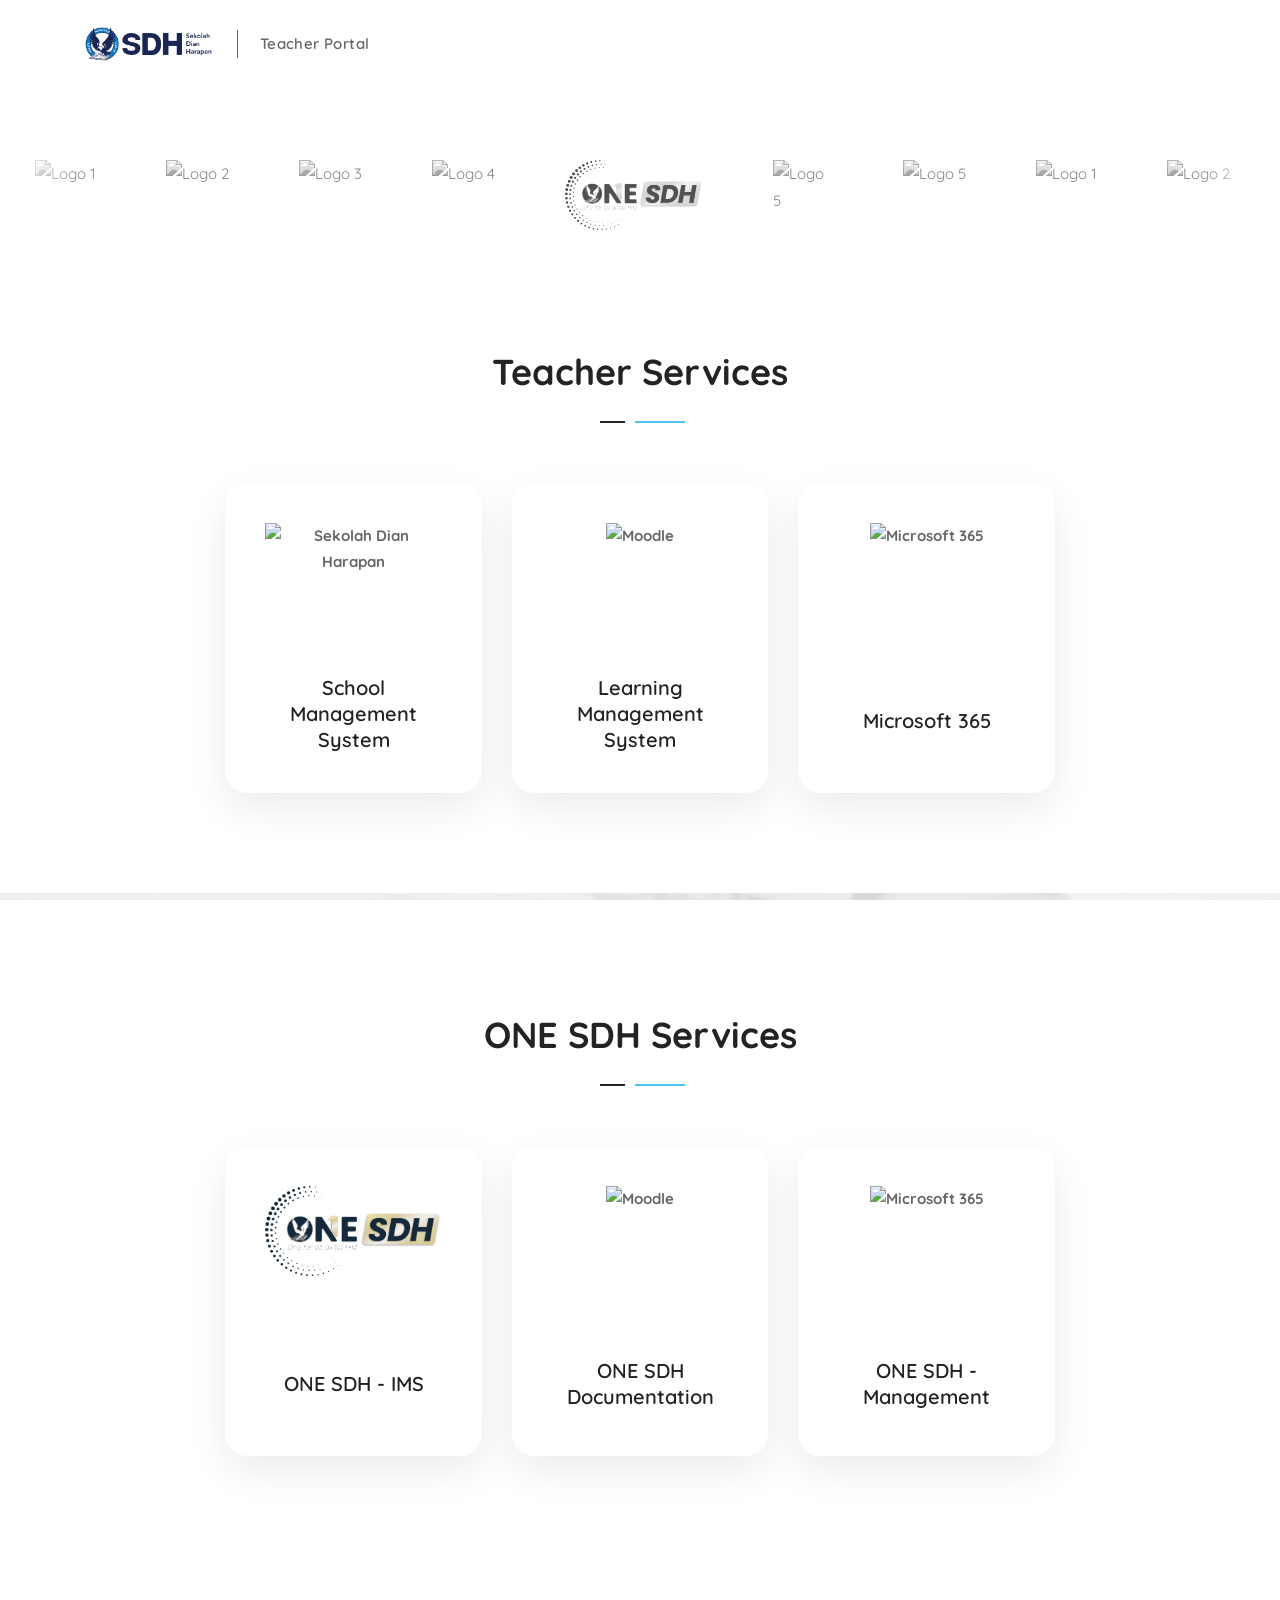
==== commit 7afd863f: "sxasd" ====
--- a/index.html
+++ b/index.html
@@ -12,13 +12,13 @@
     <title>SDH Teacher Portal</title>
 
     <!-- ========== Favicon Icon ========== -->
-    <link rel="shortcut icon" href="https://res.cloudinary.com/dmtqoxsct/image/upload/v1769477807/Desain_tanpa_judul_15_k3yz1j.png" type="image/x-icon">
+    <link rel="shortcut icon" href="https://one.sdh.or.id/favicon.ico" type="image/x-icon">
 
     <!-- Open Graph -->
-    <meta property="og:title" content="School Theme Journey 2026/2027">
-    <meta property="og:description" content="School Theme Competition Portal">
+    <meta property="og:title" content="Sekolah Dian Harapan Teacher Portal">
+    <meta property="og:description" content="SDH | Teacher Portal">
     <meta property="og:image" content="assets/SDHAssets/logoSDHcolor.png">
-    <meta property="og:url" content="https://edutechheadoffice.github.io/schooltheme_portal/">
+    <meta property="og:url" content="https://edutechheadoffice.github.io/TeacherPortal/">
     <meta property="og:type" content="website">
 
     <!-- ========== Start Stylesheet ========== -->
@@ -226,7 +226,7 @@
         <a href="https://one.sdh.or.id/en/login" class="school-card">
             <img src="assets/Logo ONE SDH (1).png"
                  alt="Sekolah Dian Harapan">
-            <h4>ONE SDH Platform</h4>
+            <h4>ONE SDH - IMS</h4>
         </a>
     </div>
 
@@ -243,7 +243,7 @@
         <a href="https://apps.powerapps.com/play/e/default-c1ec01f2-3525-4499-b71b-3f746dd99f8d/a/0a6357d0-c0f6-44b9-af23-9936c1e09a2c?source=teamsopenwebsite&screenColor=RGBA(0%2C176%2C240%2C1)&hint=1792f413-645b-4305-8de4-5bde5cb0f977&tenantId=c1ec01f2-3525-4499-b71b-3f746dd99f8d    " class="school-card">
             <img src="https://powerwiki.net/images/f/f7/Powerapps.svg"
                  alt="Microsoft 365">
-            <h4>Registration Platform</h4>
+            <h4>ONE SDH - Management</h4>
         </a>
     </div>
 </div>
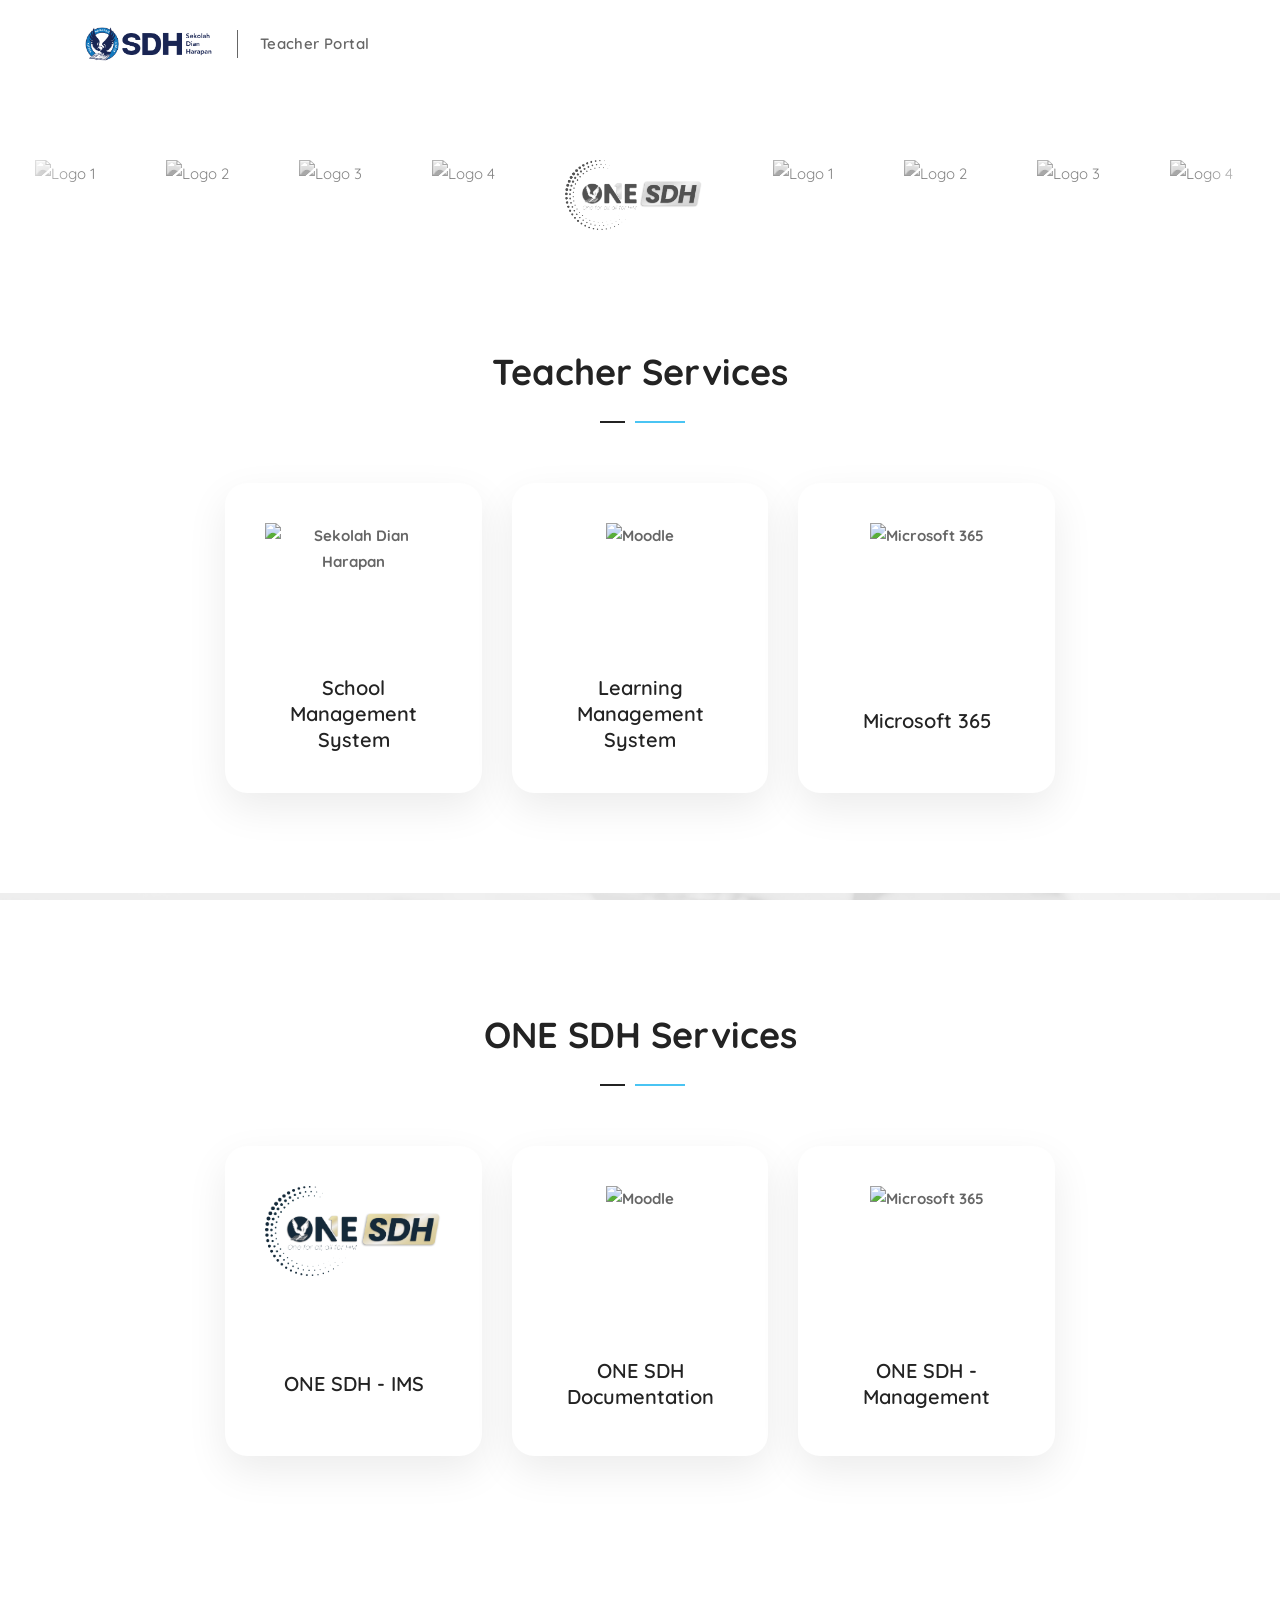
==== commit 8df830f6: "asas" ====
--- a/index.html
+++ b/index.html
@@ -6,7 +6,7 @@
     <meta charset="utf-8">
     <meta http-equiv="X-UA-Compatible" content="IE=edge">
     <meta name="viewport" content="width=device-width, initial-scale=1">
-    <meta name="description" content="School Theme and Logo Competition Portal">
+    <meta name="description" content="SDH Teacher Portal - Your Gateway to Educational Resources and Support">
 
     <!-- ========== Page Title ========== -->
     <title>SDH Teacher Portal</title>
@@ -137,20 +137,17 @@
       <img src="https://upload.wikimedia.org/wikipedia/commons/thumb/c/c6/Moodle-logo.svg/1280px-Moodle-logo.svg.png" alt="Logo 3">
       <img src="https://www.winspiresolutions.ae/wp-content/uploads/2025/01/PP-logo.png" alt="Logo 4">
     <img src="assets/Logo ONE SDH (1).png" alt="Logo 5">
-    <img style="width: 3%;" src="https://trainme.erau.edu/h5p/images/h5porglogo.png" alt="Logo 5">
-    <img src="https://logos-world.net/wp-content/uploads/2021/04/Microsoft-Teams-Emblem.png" alt="Logo 5">
+  
 
     
     
 
       <!-- looping -->
- <img src="https://encrypted-tbn0.gstatic.com/images?q=tbn:ANd9GcS8n7LiSt0NYtXF1dSCDDMi3FfSXqhQ88G-zA&s" alt="Logo 1">
+<img src="https://encrypted-tbn0.gstatic.com/images?q=tbn:ANd9GcS8n7LiSt0NYtXF1dSCDDMi3FfSXqhQ88G-zA&s" alt="Logo 1">
       <img src="https://content.hostgator.com/img/Microsoft365_logo.png" alt="Logo 2">
       <img src="https://upload.wikimedia.org/wikipedia/commons/thumb/c/c6/Moodle-logo.svg/1280px-Moodle-logo.svg.png" alt="Logo 3">
       <img src="https://www.winspiresolutions.ae/wp-content/uploads/2025/01/PP-logo.png" alt="Logo 4">
-    <img src="assets/Logo ONE SDH (1).png" alt="Logo 5">
-    <img style="width: 3%;" src="https://trainme.erau.edu/h5p/images/h5porglogo.png" alt="Logo 5">
-    <img src="https://logos-world.net/wp-content/uploads/2021/04/Microsoft-Teams-Emblem.png" alt="Logo 5">
+    <img src="assets/Logo ONE SDH (1).png" alt="Logo 5" >
 </div>
 </div>
  
@@ -175,7 +172,7 @@
      <div class="row justify-content-center text-center school-selector">
 
     <div class="col-lg-3 col-md-6 col-12">
-        <a href="https://ed.sdh.or.id/#/" class="school-card">
+        <a href="https://ed.sdh.or.id/#/" target="_blank" class="school-card">
             <img src="https://media.licdn.com/dms/image/v2/C4D0BAQEI782CY3bqUQ/company-logo_200_200/company-logo_200_200/0/1644859337162/edconnect_solusi_integrasi_logo?e=2147483647&v=beta&t=a8IwPfK3dgU9S-AyhGebk73yriD2sw9-XB5Sk9v6Ynw"
                  alt="Sekolah Dian Harapan">
             <h4>School Management System</h4>
@@ -184,7 +181,7 @@
     </div>
 
     <div class="col-lg-3 col-md-6 col-12">
-        <a href="https://learn.sdh.or.id/" class="school-card">
+        <a href="https://learn.sdh.or.id/" target="_blank" class="school-card">
             <img src="https://upload.wikimedia.org/wikipedia/commons/thumb/c/c6/Moodle-logo.svg/1920px-Moodle-logo.svg.png"
                  alt="Moodle">
             <h4>Learning Management System</h4>
@@ -193,7 +190,7 @@
 
   
     <div class="col-lg-3 col-md-6 col-12">
-        <a href="https://m365.cloud.microsoft/apps/?fromcode=cmmiadtp424&refOrigin=Google&origindomain=Office&auth=2&client-request-id=d1bad399-7e4b-412d-8708-8d30ff835a35" class="school-card">
+        <a href="https://m365.cloud.microsoft/apps/?fromcode=cmmiadtp424&refOrigin=Google&origindomain=Office&auth=2&client-request-id=d1bad399-7e4b-412d-8708-8d30ff835a35" target="_blank" class="school-card">
             <img src="https://upload.wikimedia.org/wikipedia/commons/thumb/1/17/Microsoft-Office-365-Emblem.png/1920px-Microsoft-Office-365-Emblem.png"
                  alt="Microsoft 365">
             <h4>Microsoft 365</h4>
@@ -223,7 +220,7 @@
      <div class="row justify-content-center text-center school-selector">
 
     <div class="col-lg-3 col-md-6 col-12">
-        <a href="https://one.sdh.or.id/en/login" class="school-card">
+        <a href="https://one.sdh.or.id/en/login" target="_blank" class="school-card">
             <img src="assets/Logo ONE SDH (1).png"
                  alt="Sekolah Dian Harapan">
             <h4>ONE SDH - IMS</h4>
@@ -231,7 +228,7 @@
     </div>
 
     <div class="col-lg-3 col-md-6 col-12">
-        <a href="https://ypph.sharepoint.com/sites/AAs/SitePages/EventPlanHome.aspx" class="school-card">
+        <a href="https://ypph.sharepoint.com/sites/AAs/SitePages/EventPlanHome.aspx" target="_blank" class="school-card">
             <img src="https://upload.wikimedia.org/wikipedia/commons/thumb/2/28/Microsoft_Office_SharePoint_%282025%E2%80%93present%29.svg/330px-Microsoft_Office_SharePoint_%282025%E2%80%93present%29.svg.png"
                  alt="Moodle">
             <h4>ONE SDH Documentation</h4>
@@ -240,7 +237,7 @@
 
   
     <div class="col-lg-3 col-md-6 col-12">
-        <a href="https://apps.powerapps.com/play/e/default-c1ec01f2-3525-4499-b71b-3f746dd99f8d/a/0a6357d0-c0f6-44b9-af23-9936c1e09a2c?source=teamsopenwebsite&screenColor=RGBA(0%2C176%2C240%2C1)&hint=1792f413-645b-4305-8de4-5bde5cb0f977&tenantId=c1ec01f2-3525-4499-b71b-3f746dd99f8d    " class="school-card">
+        <a href="https://apps.powerapps.com/play/e/default-c1ec01f2-3525-4499-b71b-3f746dd99f8d/a/0a6357d0-c0f6-44b9-af23-9936c1e09a2c?source=teamsopenwebsite&screenColor=RGBA(0%2C176%2C240%2C1)&hint=1792f413-645b-4305-8de4-5bde5cb0f977&tenantId=c1ec01f2-3525-4499-b71b-3f746dd99f8d    " target="_blank" class="school-card">
             <img src="https://powerwiki.net/images/f/f7/Powerapps.svg"
                  alt="Microsoft 365">
             <h4>ONE SDH - Management</h4>
